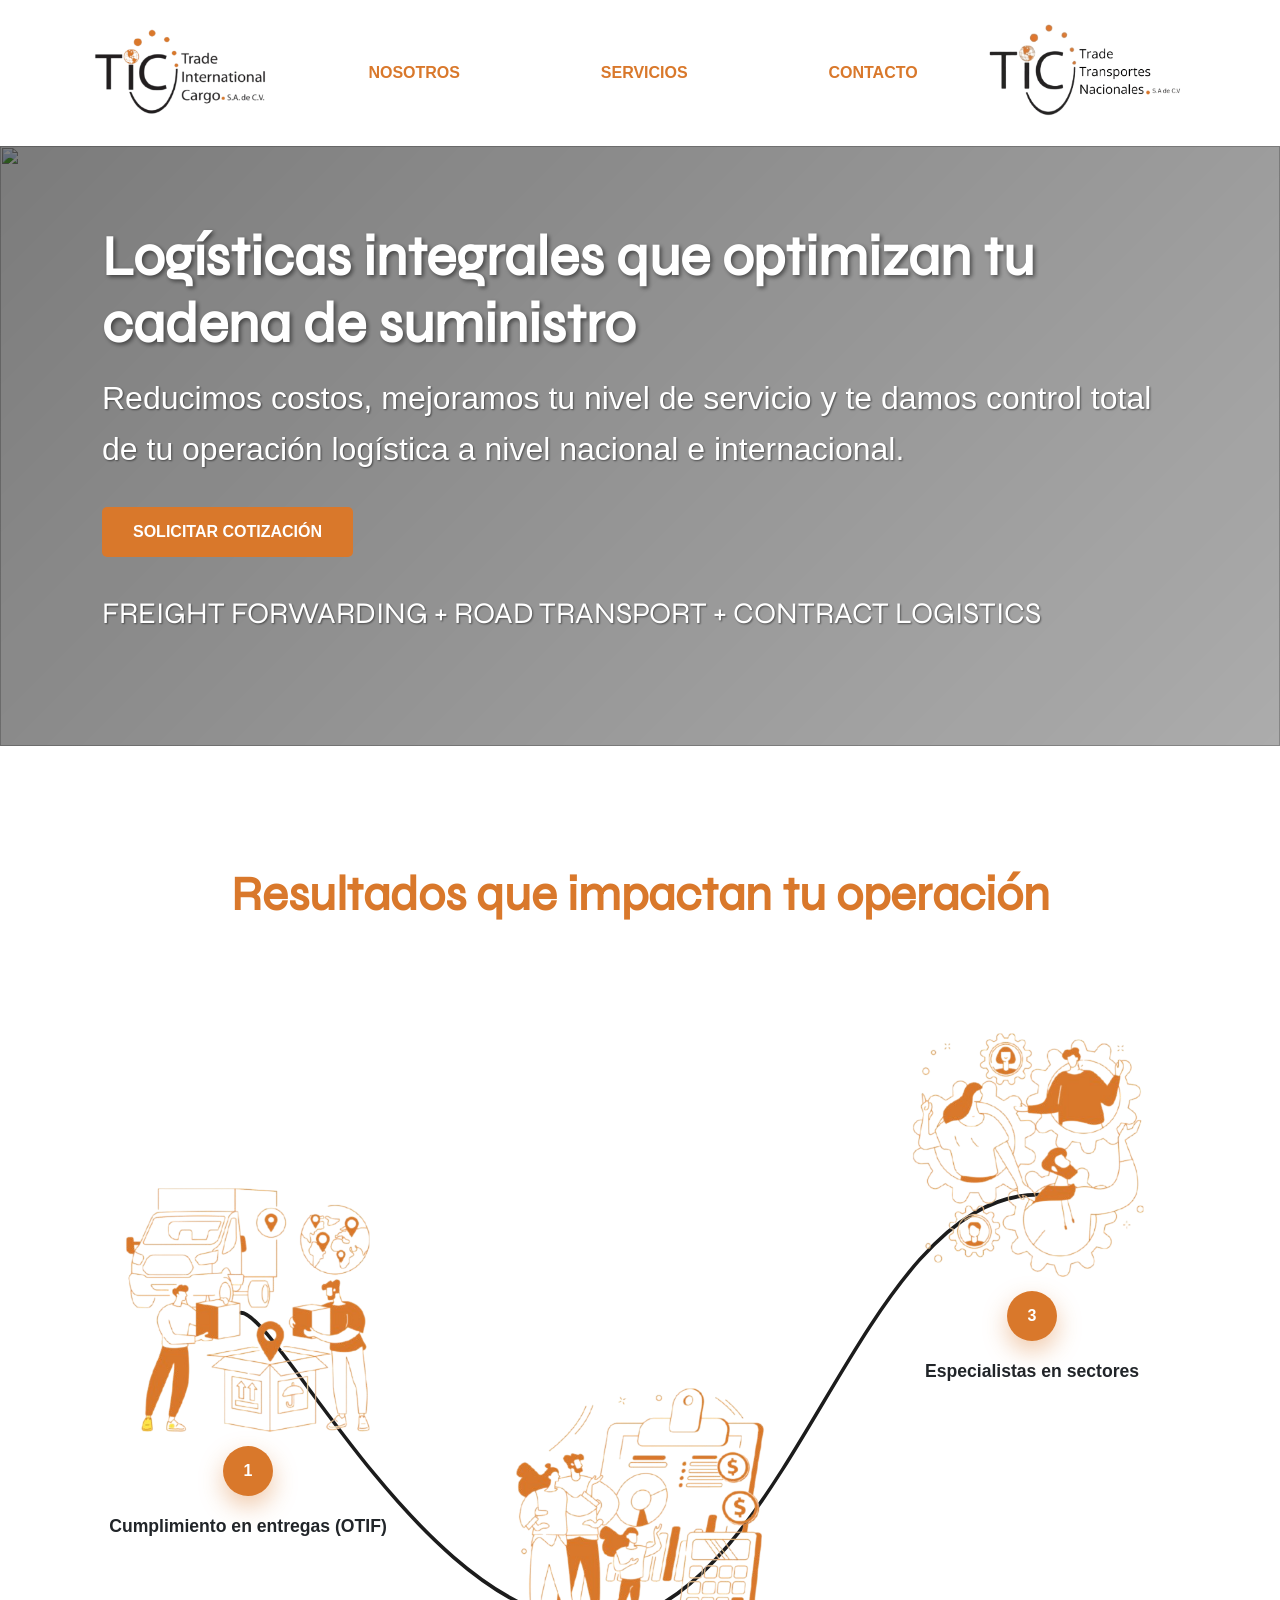
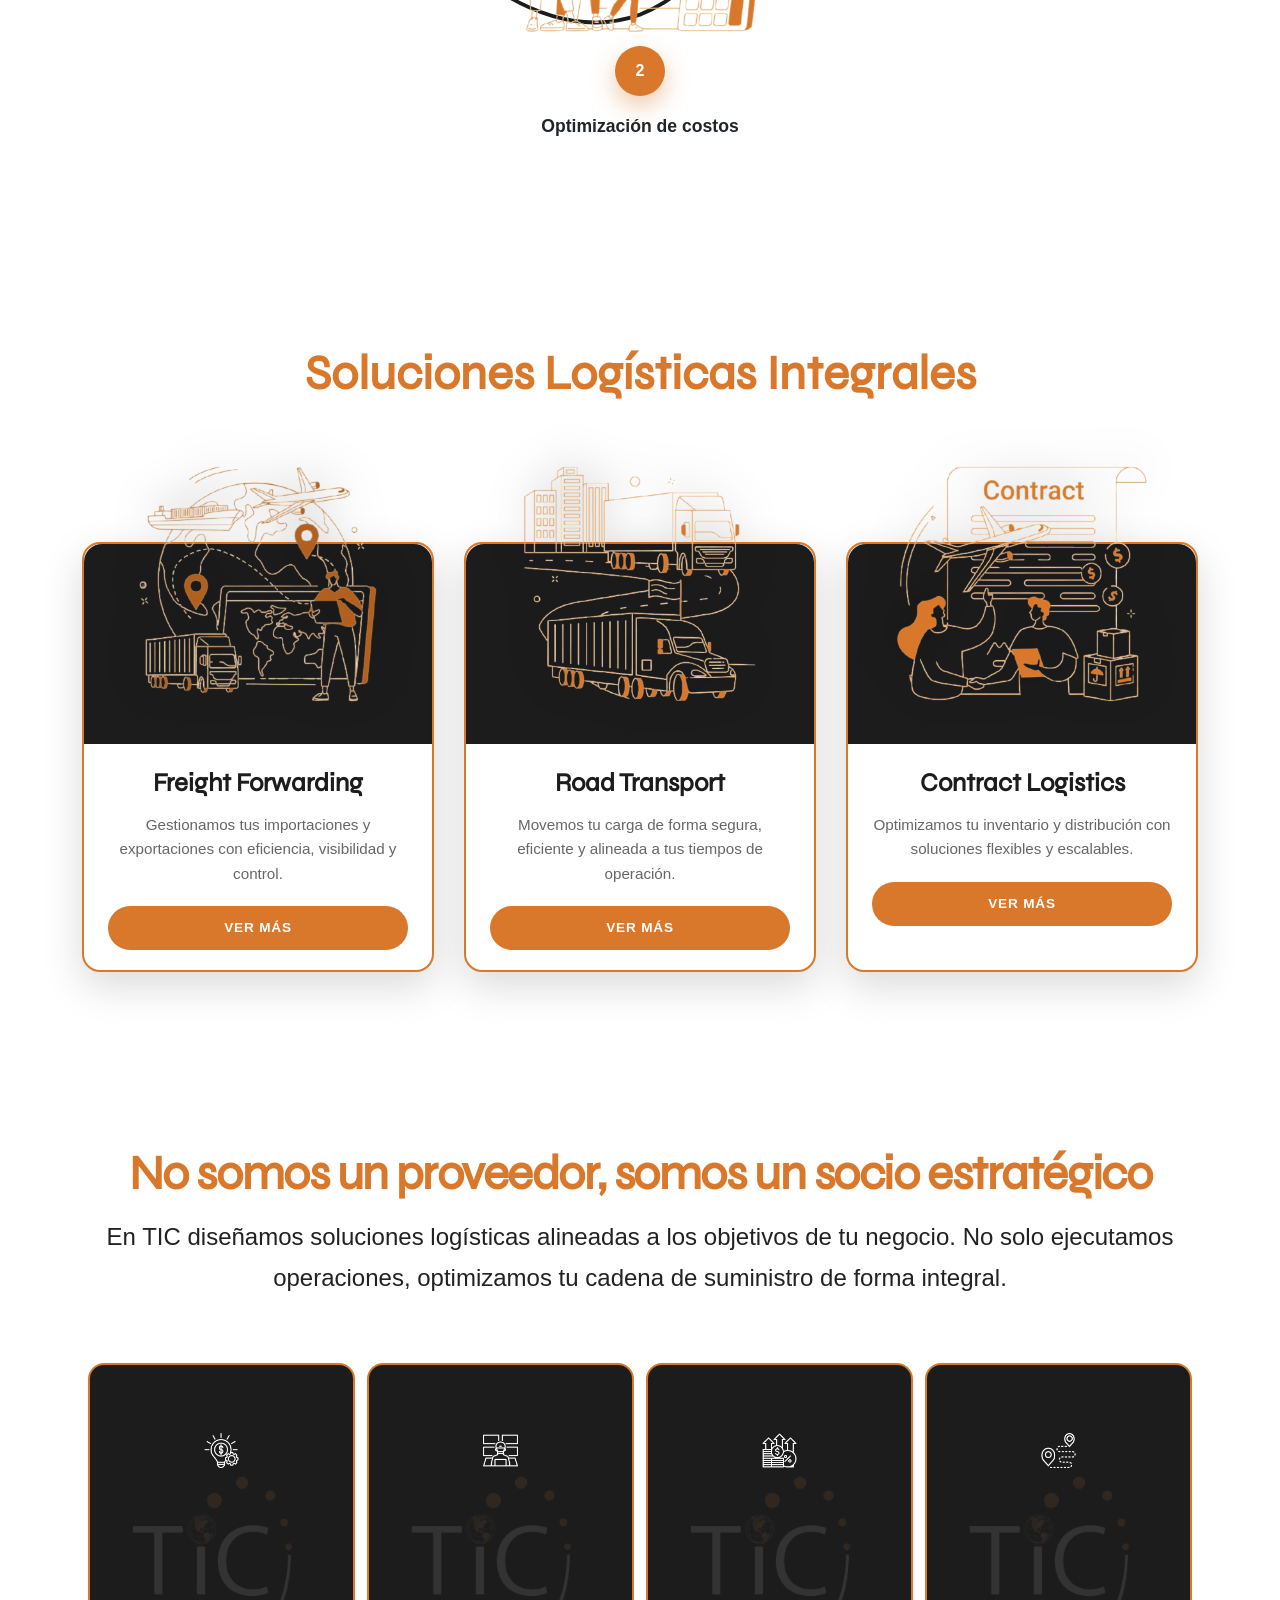
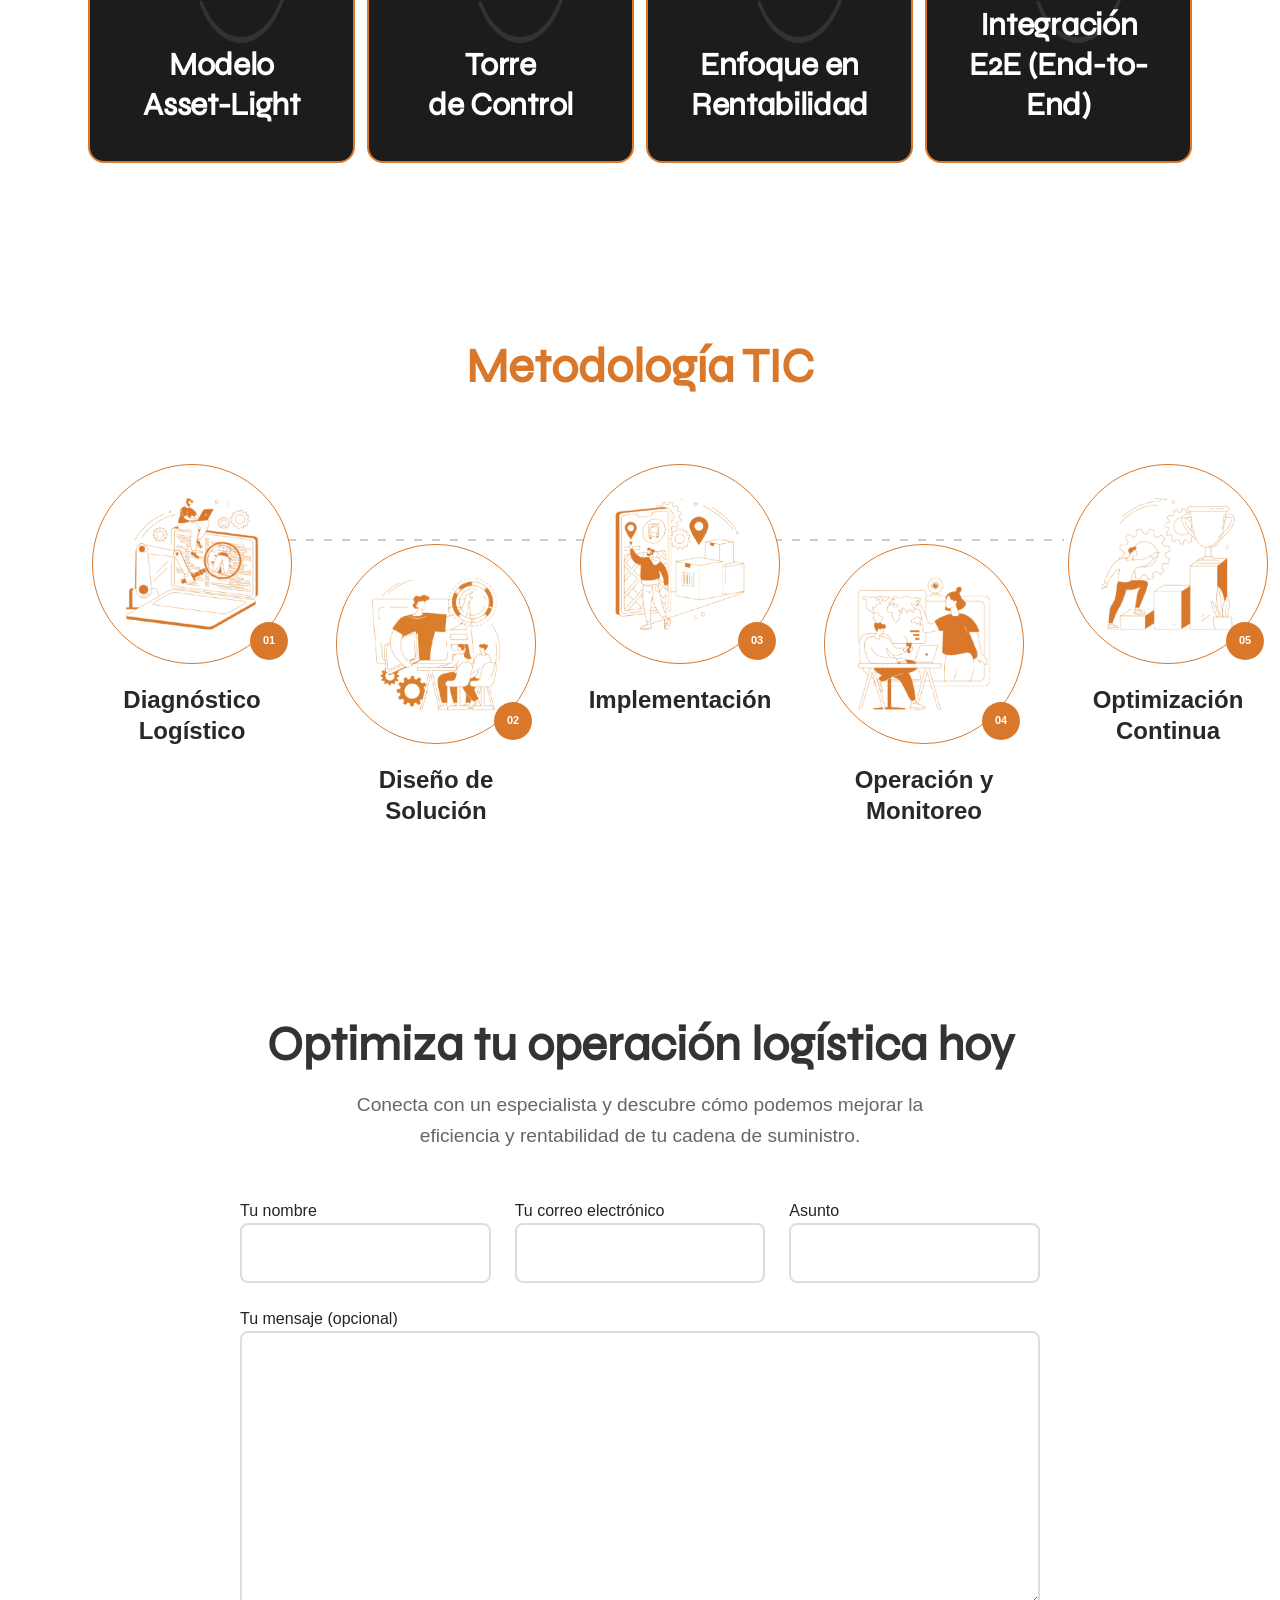
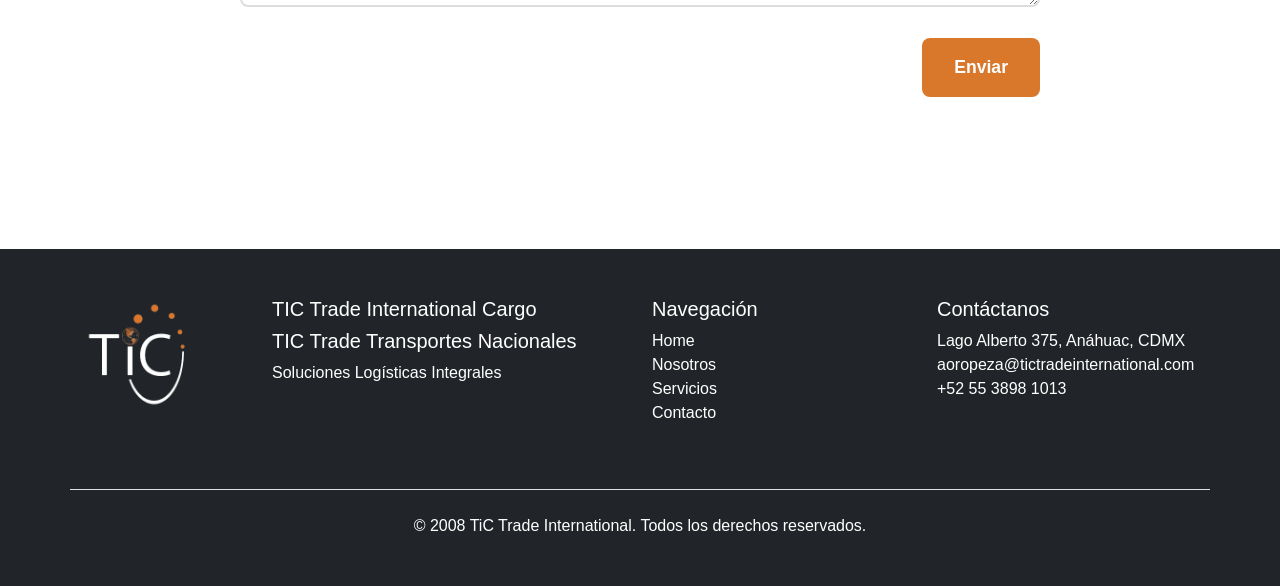
==== index.html @ 55c323ee "Update index.html" ====
<!DOCTYPE html>
<html>

<head>
    <meta charset="UTF-8">
    <meta name="viewport" content="width=device-width, initial-scale=1.0">
    <meta http-equiv="X-UA-Compatible" content="ie=edge">
    <link rel="stylesheet" href="/assets/css/bootstrap.min.css">
    <meta name="robots" content="index, follow, max-image-preview:large, max-snippet:-1, max-video-preview:-1">
    <title>Home - tictradeinterlational</title>
    <link rel="canonical" href="/">
    <meta property="og:locale" content="es_MX">
    <style id="wp-img-auto-sizes-contain-inline-css" type="text/css">
        img:is([sizes=auto i], [sizes^="auto," i]) {
            contain-intrinsic-size: 3000px 1500px
        }

        /*# sourceURL=wp-img-auto-sizes-contain-inline-css */
    </style>
    <style id="wp-emoji-styles-inline-css" type="text/css">
        img.wp-smiley,
        img.emoji {
            display: inline !important;
            border: none !important;
            box-shadow: none !important;
            height: 1em !important;
            width: 1em !important;
            margin: 0 0.07em !important;
            vertical-align: -0.1em !important;
            background: none !important;
            padding: 0 !important;
        }

        /*# sourceURL=wp-emoji-styles-inline-css */
    </style>
    <style id="wp-block-library-inline-css" type="text/css">
        :root {
            --wp-block-synced-color: #7a00df;
            --wp-block-synced-color--rgb: 122, 0, 223;
            --wp-bound-block-color: var(--wp-block-synced-color);
            --wp-editor-canvas-background: #ddd;
            --wp-admin-theme-color: #007cba;
            --wp-admin-theme-color--rgb: 0, 124, 186;
            --wp-admin-theme-color-darker-10: #006ba1;
            --wp-admin-theme-color-darker-10--rgb: 0, 107, 160.5;
            --wp-admin-theme-color-darker-20: #005a87;
            --wp-admin-theme-color-darker-20--rgb: 0, 90, 135;
            --wp-admin-border-width-focus: 2px
        }

        @media (min-resolution:192dpi) {
            :root {
                --wp-admin-border-width-focus: 1.5px
            }
        }

        .wp-element-button {
            cursor: pointer
        }

        :root .has-very-light-gray-background-color {
            background-color: #eee
        }

        :root .has-very-dark-gray-background-color {
            background-color: #313131
        }

        :root .has-very-light-gray-color {
            color: #eee
        }

        :root .has-very-dark-gray-color {
            color: #313131
        }

        :root .has-vivid-green-cyan-to-vivid-cyan-blue-gradient-background {
            background: linear-gradient(135deg, #00d084, #0693e3)
        }

        :root .has-purple-crush-gradient-background {
            background: linear-gradient(135deg, #34e2e4, #4721fb 50%, #ab1dfe)
        }

        :root .has-hazy-dawn-gradient-background {
            background: linear-gradient(135deg, #faaca8, #dad0ec)
        }

        :root .has-subdued-olive-gradient-background {
            background: linear-gradient(135deg, #fafae1, #67a671)
        }

        :root .has-atomic-cream-gradient-background {
            background: linear-gradient(135deg, #fdd79a, #004a59)
        }

        :root .has-nightshade-gradient-background {
            background: linear-gradient(135deg, #330968, #31cdcf)
        }

        :root .has-midnight-gradient-background {
            background: linear-gradient(135deg, #020381, #2874fc)
        }

        :root {
            --wp--preset--font-size--normal: 16px;
            --wp--preset--font-size--huge: 42px
        }

        .has-regular-font-size {
            font-size: 1em
        }

        .has-larger-font-size {
            font-size: 2.625em
        }

        .has-normal-font-size {
            font-size: var(--wp--preset--font-size--normal)
        }

        .has-huge-font-size {
            font-size: var(--wp--preset--font-size--huge)
        }

        .has-text-align-center {
            text-align: center
        }

        .has-text-align-left {
            text-align: left
        }

        .has-text-align-right {
            text-align: right
        }

        .has-fit-text {
            white-space: nowrap !important
        }

        #end-resizable-editor-section {
            display: none
        }

        .aligncenter {
            clear: both
        }

        .items-justified-left {
            justify-content: flex-start
        }

        .items-justified-center {
            justify-content: center
        }

        .items-justified-right {
            justify-content: flex-end
        }

        .items-justified-space-between {
            justify-content: space-between
        }

        .screen-reader-text {
            border: 0;
            clip-path: inset(50%);
            height: 1px;
            margin: -1px;
            overflow: hidden;
            padding: 0;
            position: absolute;
            width: 1px;
            word-wrap: normal !important
        }

        .screen-reader-text:focus {
            background-color: #ddd;
            clip-path: none;
            color: #444;
            display: block;
            font-size: 1em;
            height: auto;
            left: 5px;
            line-height: normal;
            padding: 15px 23px 14px;
            text-decoration: none;
            top: 5px;
            width: auto;
            z-index: 100000
        }

        html :where(.has-border-color) {
            border-style: solid
        }

        html :where([style*=border-top-color]) {
            border-top-style: solid
        }

        html :where([style*=border-right-color]) {
            border-right-style: solid
        }

        html :where([style*=border-bottom-color]) {
            border-bottom-style: solid
        }

        html :where([style*=border-left-color]) {
            border-left-style: solid
        }

        html :where([style*=border-width]) {
            border-style: solid
        }

        html :where([style*=border-top-width]) {
            border-top-style: solid
        }

        html :where([style*=border-right-width]) {
            border-right-style: solid
        }

        html :where([style*=border-bottom-width]) {
            border-bottom-style: solid
        }

        html :where([style*=border-left-width]) {
            border-left-style: solid
        }

        html :where(img[class*=wp-image-]) {
            height: auto;
            max-width: 100%
        }

        :where(figure) {
            margin: 0 0 1em
        }

        html :where(.is-position-sticky) {
            --wp-admin--admin-bar--position-offset: var(--wp-admin--admin-bar--height, 0px)
        }

        @media screen and (max-width:600px) {
            html :where(.is-position-sticky) {
                --wp-admin--admin-bar--position-offset: 0px
            }
        }

        /*# sourceURL=wp-block-library-inline-css */
    </style>
    <style id="classic-theme-styles-inline-css" type="text/css">
        /*! This file is auto-generated */
        .wp-block-button__link {
            color: #fff;
            background-color: #32373c;
            border-radius: 9999px;
            box-shadow: none;
            text-decoration: none;
            padding: calc(.667em + 2px) calc(1.333em + 2px);
            font-size: 1.125em
        }

        .wp-block-file__button {
            background: #32373c;
            color: #fff;
            text-decoration: none
        }

        /*# sourceURL=/wp-includes/css/classic-themes.min.css */
    </style>
    <style id="global-styles-inline-css" type="text/css">
        :root {
            --wp--preset--aspect-ratio--square: 1;
            --wp--preset--aspect-ratio--4-3: 4/3;
            --wp--preset--aspect-ratio--3-4: 3/4;
            --wp--preset--aspect-ratio--3-2: 3/2;
            --wp--preset--aspect-ratio--2-3: 2/3;
            --wp--preset--aspect-ratio--16-9: 16/9;
            --wp--preset--aspect-ratio--9-16: 9/16;
            --wp--preset--color--black: #000000;
            --wp--preset--color--cyan-bluish-gray: #abb8c3;
            --wp--preset--color--white: #ffffff;
            --wp--preset--color--pale-pink: #f78da7;
            --wp--preset--color--vivid-red: #cf2e2e;
            --wp--preset--color--luminous-vivid-orange: #ff6900;
            --wp--preset--color--luminous-vivid-amber: #fcb900;
            --wp--preset--color--light-green-cyan: #7bdcb5;
            --wp--preset--color--vivid-green-cyan: #00d084;
            --wp--preset--color--pale-cyan-blue: #8ed1fc;
            --wp--preset--color--vivid-cyan-blue: #0693e3;
            --wp--preset--color--vivid-purple: #9b51e0;
            --wp--preset--gradient--vivid-cyan-blue-to-vivid-purple: linear-gradient(135deg, rgb(6, 147, 227) 0%, rgb(155, 81, 224) 100%);
            --wp--preset--gradient--light-green-cyan-to-vivid-green-cyan: linear-gradient(135deg, rgb(122, 220, 180) 0%, rgb(0, 208, 130) 100%);
            --wp--preset--gradient--luminous-vivid-amber-to-luminous-vivid-orange: linear-gradient(135deg, rgb(252, 185, 0) 0%, rgb(255, 105, 0) 100%);
            --wp--preset--gradient--luminous-vivid-orange-to-vivid-red: linear-gradient(135deg, rgb(255, 105, 0) 0%, rgb(207, 46, 46) 100%);
            --wp--preset--gradient--very-light-gray-to-cyan-bluish-gray: linear-gradient(135deg, rgb(238, 238, 238) 0%, rgb(169, 184, 195) 100%);
            --wp--preset--gradient--cool-to-warm-spectrum: linear-gradient(135deg, rgb(74, 234, 220) 0%, rgb(151, 120, 209) 20%, rgb(207, 42, 186) 40%, rgb(238, 44, 130) 60%, rgb(251, 105, 98) 80%, rgb(254, 248, 76) 100%);
            --wp--preset--gradient--blush-light-purple: linear-gradient(135deg, rgb(255, 206, 236) 0%, rgb(152, 150, 240) 100%);
            --wp--preset--gradient--blush-bordeaux: linear-gradient(135deg, rgb(254, 205, 165) 0%, rgb(254, 45, 45) 50%, rgb(107, 0, 62) 100%);
            --wp--preset--gradient--luminous-dusk: linear-gradient(135deg, rgb(255, 203, 112) 0%, rgb(199, 81, 192) 50%, rgb(65, 88, 208) 100%);
            --wp--preset--gradient--pale-ocean: linear-gradient(135deg, rgb(255, 245, 203) 0%, rgb(182, 227, 212) 50%, rgb(51, 167, 181) 100%);
            --wp--preset--gradient--electric-grass: linear-gradient(135deg, rgb(202, 248, 128) 0%, rgb(113, 206, 126) 100%);
            --wp--preset--gradient--midnight: linear-gradient(135deg, rgb(2, 3, 129) 0%, rgb(40, 116, 252) 100%);
            --wp--preset--font-size--small: 13px;
            --wp--preset--font-size--medium: 20px;
            --wp--preset--font-size--large: 36px;
            --wp--preset--font-size--x-large: 42px;
            --wp--preset--spacing--20: 0.44rem;
            --wp--preset--spacing--30: 0.67rem;
            --wp--preset--spacing--40: 1rem;
            --wp--preset--spacing--50: 1.5rem;
            --wp--preset--spacing--60: 2.25rem;
            --wp--preset--spacing--70: 3.38rem;
            --wp--preset--spacing--80: 5.06rem;
            --wp--preset--shadow--natural: 6px 6px 9px rgba(0, 0, 0, 0.2);
            --wp--preset--shadow--deep: 12px 12px 50px rgba(0, 0, 0, 0.4);
            --wp--preset--shadow--sharp: 6px 6px 0px rgba(0, 0, 0, 0.2);
            --wp--preset--shadow--outlined: 6px 6px 0px -3px rgb(255, 255, 255), 6px 6px rgb(0, 0, 0);
            --wp--preset--shadow--crisp: 6px 6px 0px rgb(0, 0, 0);
        }

        :where(.is-layout-flex) {
            gap: 0.5em;
        }

        :where(.is-layout-grid) {
            gap: 0.5em;
        }

        body .is-layout-flex {
            display: flex;
        }

        .is-layout-flex {
            flex-wrap: wrap;
            align-items: center;
        }

        .is-layout-flex> :is(*, div) {
            margin: 0;
        }

        body .is-layout-grid {
            display: grid;
        }

        .is-layout-grid> :is(*, div) {
            margin: 0;
        }

        :where(.wp-block-columns.is-layout-flex) {
            gap: 2em;
        }

        :where(.wp-block-columns.is-layout-grid) {
            gap: 2em;
        }

        :where(.wp-block-post-template.is-layout-flex) {
            gap: 1.25em;
        }

        :where(.wp-block-post-template.is-layout-grid) {
            gap: 1.25em;
        }

        .has-black-color {
            color: var(--wp--preset--color--black) !important;
        }

        .has-cyan-bluish-gray-color {
            color: var(--wp--preset--color--cyan-bluish-gray) !important;
        }

        .has-white-color {
            color: var(--wp--preset--color--white) !important;
        }

        .has-pale-pink-color {
            color: var(--wp--preset--color--pale-pink) !important;
        }

        .has-vivid-red-color {
            color: var(--wp--preset--color--vivid-red) !important;
        }

        .has-luminous-vivid-orange-color {
            color: var(--wp--preset--color--luminous-vivid-orange) !important;
        }

        .has-luminous-vivid-amber-color {
            color: var(--wp--preset--color--luminous-vivid-amber) !important;
        }

        .has-light-green-cyan-color {
            color: var(--wp--preset--color--light-green-cyan) !important;
        }

        .has-vivid-green-cyan-color {
            color: var(--wp--preset--color--vivid-green-cyan) !important;
        }

        .has-pale-cyan-blue-color {
            color: var(--wp--preset--color--pale-cyan-blue) !important;
        }

        .has-vivid-cyan-blue-color {
            color: var(--wp--preset--color--vivid-cyan-blue) !important;
        }

        .has-vivid-purple-color {
            color: var(--wp--preset--color--vivid-purple) !important;
        }

        .has-black-background-color {
            background-color: var(--wp--preset--color--black) !important;
        }

        .has-cyan-bluish-gray-background-color {
            background-color: var(--wp--preset--color--cyan-bluish-gray) !important;
        }

        .has-white-background-color {
            background-color: var(--wp--preset--color--white) !important;
        }

        .has-pale-pink-background-color {
            background-color: var(--wp--preset--color--pale-pink) !important;
        }

        .has-vivid-red-background-color {
            background-color: var(--wp--preset--color--vivid-red) !important;
        }

        .has-luminous-vivid-orange-background-color {
            background-color: var(--wp--preset--color--luminous-vivid-orange) !important;
        }

        .has-luminous-vivid-amber-background-color {
            background-color: var(--wp--preset--color--luminous-vivid-amber) !important;
        }

        .has-light-green-cyan-background-color {
            background-color: var(--wp--preset--color--light-green-cyan) !important;
        }

        .has-vivid-green-cyan-background-color {
            background-color: var(--wp--preset--color--vivid-green-cyan) !important;
        }

        .has-pale-cyan-blue-background-color {
            background-color: var(--wp--preset--color--pale-cyan-blue) !important;
        }

        .has-vivid-cyan-blue-background-color {
            background-color: var(--wp--preset--color--vivid-cyan-blue) !important;
        }

        .has-vivid-purple-background-color {
            background-color: var(--wp--preset--color--vivid-purple) !important;
        }

        .has-black-border-color {
            border-color: var(--wp--preset--color--black) !important;
        }

        .has-cyan-bluish-gray-border-color {
            border-color: var(--wp--preset--color--cyan-bluish-gray) !important;
        }

        .has-white-border-color {
            border-color: var(--wp--preset--color--white) !important;
        }

        .has-pale-pink-border-color {
            border-color: var(--wp--preset--color--pale-pink) !important;
        }

        .has-vivid-red-border-color {
            border-color: var(--wp--preset--color--vivid-red) !important;
        }

        .has-luminous-vivid-orange-border-color {
            border-color: var(--wp--preset--color--luminous-vivid-orange) !important;
        }

        .has-luminous-vivid-amber-border-color {
            border-color: var(--wp--preset--color--luminous-vivid-amber) !important;
        }

        .has-light-green-cyan-border-color {
            border-color: var(--wp--preset--color--light-green-cyan) !important;
        }

        .has-vivid-green-cyan-border-color {
            border-color: var(--wp--preset--color--vivid-green-cyan) !important;
        }

        .has-pale-cyan-blue-border-color {
            border-color: var(--wp--preset--color--pale-cyan-blue) !important;
        }

        .has-vivid-cyan-blue-border-color {
            border-color: var(--wp--preset--color--vivid-cyan-blue) !important;
        }

        .has-vivid-purple-border-color {
            border-color: var(--wp--preset--color--vivid-purple) !important;
        }

        .has-vivid-cyan-blue-to-vivid-purple-gradient-background {
            background: var(--wp--preset--gradient--vivid-cyan-blue-to-vivid-purple) !important;
        }

        .has-light-green-cyan-to-vivid-green-cyan-gradient-background {
            background: var(--wp--preset--gradient--light-green-cyan-to-vivid-green-cyan) !important;
        }

        .has-luminous-vivid-amber-to-luminous-vivid-orange-gradient-background {
            background: var(--wp--preset--gradient--luminous-vivid-amber-to-luminous-vivid-orange) !important;
        }

        .has-luminous-vivid-orange-to-vivid-red-gradient-background {
            background: var(--wp--preset--gradient--luminous-vivid-orange-to-vivid-red) !important;
        }

        .has-very-light-gray-to-cyan-bluish-gray-gradient-background {
            background: var(--wp--preset--gradient--very-light-gray-to-cyan-bluish-gray) !important;
        }

        .has-cool-to-warm-spectrum-gradient-background {
            background: var(--wp--preset--gradient--cool-to-warm-spectrum) !important;
        }

        .has-blush-light-purple-gradient-background {
            background: var(--wp--preset--gradient--blush-light-purple) !important;
        }

        .has-blush-bordeaux-gradient-background {
            background: var(--wp--preset--gradient--blush-bordeaux) !important;
        }

        .has-luminous-dusk-gradient-background {
            background: var(--wp--preset--gradient--luminous-dusk) !important;
        }

        .has-pale-ocean-gradient-background {
            background: var(--wp--preset--gradient--pale-ocean) !important;
        }

        .has-electric-grass-gradient-background {
            background: var(--wp--preset--gradient--electric-grass) !important;
        }

        .has-midnight-gradient-background {
            background: var(--wp--preset--gradient--midnight) !important;
        }

        .has-small-font-size {
            font-size: var(--wp--preset--font-size--small) !important;
        }

        .has-medium-font-size {
            font-size: var(--wp--preset--font-size--medium) !important;
        }

        .has-large-font-size {
            font-size: var(--wp--preset--font-size--large) !important;
        }

        .has-x-large-font-size {
            font-size: var(--wp--preset--font-size--x-large) !important;
        }

        /*# sourceURL=global-styles-inline-css */
    </style>
    <link rel="stylesheet" id="tictrade-style-css" href="/style.css?ver=1.0" type="text/css" media="all">
    <link rel="stylesheet" id="splide-css-css" href="/assets/css/splide.min.css?ver=4.1.4" type="text/css" media="all">
    <link rel="shortlink" href="/">
</head>

<body>
    <header class="header__tictrade sticky-top">
        <div class="container">
            <nav class="navbar navbar-expand-lg navbar-light">
                <a class="navbar-brand" href="/">
                    <img src="/assets/img/logo-tic-completo.png" alt="Logo Tictrade international"
                        class="logo-principal">
                </a>

                <button class="navbar-toggler" type="button" data-bs-toggle="collapse" data-bs-target="#menuPrincipal"
                    aria-controls="menuPrincipal" aria-expanded="false" aria-label="Toggle navigation">
                    <span class="navbar-toggler-icon"></span>
                </button>

                <div class="collapse navbar-collapse" id="menuPrincipal">
                    <ul id="menu-menu-1" class="navbar-nav ms-auto mb-2 mb-lg-0">
                        <li class=" menu-item menu-item-type-post_type menu-item-object-page nav-item"><a
                                href="/nosotros.html" class="nav-link">Nosotros</a></li>
                        <li class=" menu-item menu-item-type-post_type menu-item-object-page nav-item"><a
                                href="/servicios.html" class="nav-link">Servicios</a></li>
                        <li class=" menu-item menu-item-type-post_type menu-item-object-page nav-item"><a
                                href="/contacto.html" class="nav-link">Contacto</a></li>
                    </ul> <a class="navbar-brand logo-secundario-wrapper" href="/">
                        <img src="/assets/img/logoTrasportesN.png" alt="Tic trade transportes" class="logo-second">
                    </a>
                </div>

            </nav>
        </div>
    </header>
    <div class="banner__hero">
        <div class="splide banner-slider" id="banner-slider">
            <div class="splide__track">
                <ul class="splide__list">
                    <li class="splide__slide">
                        <div class="slide-content">
                            <picture>
                                <source media="(max-width: 768px)" srcset="/img/04/homemob.jpg">
                                <img src="/img/04/home.jpg" alt="" class="slide-image">
                                </source>
                            </picture>
                            <div class="slide-overlay">
                                <div class="container">
                                    <div class="slide-text">
                                        <h1 class="slide-title">Logísticas integrales que optimizan tu cadena de
                                            suministro</h1>
                                        <p class="slide-description">Reducimos costos, mejoramos tu nivel de servicio y
                                            te damos control total de tu operación logística a nivel nacional e
                                            internacional.</p>
                                        <a href="/contacto/" class="btn btn-primary slide-button" target="">
                                            Solicitar cotización </a>
                                        <p class="slide-tag">FREIGHT FORWARDING + ROAD TRANSPORT + CONTRACT LOGISTICS
                                        </p>
                                    </div>
                                </div>
                            </div>
                        </div>
                    </li>
                </ul>
            </div>
        </div>

        <script>
            document.addEventListener('DOMContentLoaded', function () {
                if (typeof Splide !== 'undefined') {
                    new Splide('#banner-slider', {
                        type: 'loop',
                        autoplay: true,
                        interval: 5000,
                        pauseOnHover: true,
                        arrows: true,
                        pagination: true,
                        breakpoints: {
                            768: {
                                arrows: false,
                            }
                        }
                    }).mount();
                }
            });
        </script>
    </div>
    <section class="valores__section">
        <div class="container">
            <div class="section-header">
                <h2>Resultados que impactan tu operación</h2>
            </div>
            <div class="valores__curva-wrap" aria-hidden="true">
                <svg class="valores__curva-svg" viewBox="0 0 1100 320" fill="none" preserveAspectRatio="none"
                    xmlns="http://www.w3.org/2000/svg">

                    <path d="M 183 220 C 220 220, 380 500, 550 450 C 700 400, 760 130, 917 130" stroke="#1c1c1c"
                        stroke-width="3" fill="none" stroke-linecap="round"></path>
                </svg>
            </div>
            <div class="valores-grid">
                <article class="valor-item valor-item--pos-0">
                    <div class="valor-img-block">
                        <div class="valor-img-wrap">
                            <img src="/img/04/entregaorange-removebg.png"
                                alt="Cumplimiento en entregas (OTIF) " loading="lazy">
                        </div>
                        <div class="valor-num">1</div>
                    </div>
                    <div class="valor-content">
                        <h3 class="valor-title">Cumplimiento en entregas (OTIF) </h3>
                    </div>
                </article>
                <article class="valor-item valor-item--pos-1">
                    <div class="valor-img-block">
                        <div class="valor-img-wrap">
                            <img src="/img/04/costoorange-removebg.png"
                                alt="Optimización de costos" loading="lazy">
                        </div>
                        <div class="valor-num">2</div>
                    </div>
                    <div class="valor-content">
                        <h3 class="valor-title">Optimización de costos</h3>
                    </div>
                </article>
                <article class="valor-item valor-item--pos-2">
                    <div class="valor-img-block">
                        <div class="valor-img-wrap">
                            <img src="/img/04/especialorange-removebg.png"
                                alt="Especialistas en sectores" loading="lazy">
                        </div>
                        <div class="valor-num">3</div>
                    </div>
                    <div class="valor-content">
                        <h3 class="valor-title">Especialistas en sectores</h3>
                    </div>
                </article>
            </div>
        </div>
    </section>
    <section class="cards__section">
        <div class="container">
            <h2 class="titulo__seccion">Soluciones Logísticas Integrales</h2>
            <p class="descripcion"></p>

            <div class="cards-grid">
                <article class="card-item">

                    <div class="card-img-zone">
                        <img src="/img/04/fortW-removebg-preview.png"
                            alt="Freight Forwarding" loading="lazy">
                    </div>

                    <!-- Cuerpo -->
                    <div class="card__borde">
                        <div class="card-body">
                            <h3 class="card-title">Freight Forwarding</h3>
                            <p class="card-desc">Gestionamos tus importaciones y exportaciones con eficiencia,
                                visibilidad y control.<br>
                            </p>
                        </div>

                        <div class="card-cta-wrap">
                            <a class="card-cta" href="https://localhost/tic-tradeinternational/servicios/" target="">
                                Ver más </a>
                        </div>
                    </div>
                </article>
                <article class="card-item">

                    <div class="card-img-zone">
                        <img src="/img/04/transport-orange-removebg-preview.png"
                            alt="Road Transport" loading="lazy">
                    </div>

                    <!-- Cuerpo -->
                    <div class="card__borde">
                        <div class="card-body">
                            <h3 class="card-title">Road Transport</h3>
                            <p class="card-desc">Movemos tu carga de forma segura, eficiente y alineada a tus tiempos de
                                operación.</p>
                        </div>

                        <div class="card-cta-wrap">
                            <a class="card-cta" href="https://localhost/tic-tradeinternational/servicios/" target="">
                                Ver más </a>
                        </div>
                    </div>
                </article>
                <article class="card-item">

                    <div class="card-img-zone">
                        <img src="/img/04/contract-orange-removebg-preview.png"
                            alt="Contract Logistics" loading="lazy">
                    </div>

                    <!-- Cuerpo -->
                    <div class="card__borde">
                        <div class="card-body">
                            <h3 class="card-title">Contract Logistics</h3>
                            <p class="card-desc">Optimizamos tu inventario y distribución con soluciones flexibles y
                                escalables.</p>
                        </div>

                        <div class="card-cta-wrap">
                            <a class="card-cta" href="https://localhost/tic-tradeinternational/servicios/" target="">
                                Ver más </a>
                        </div>
                    </div>
                </article>
            </div>
        </div>
    </section>
    <section class="texto__valores">
        <div class="container">

            <!-- Encabezado -->
            <div class="texto__valores-header">

                <h2 class="texto__valores-title">No somos un proveedor, somos un socio estratégico</h2>

                <p class="texto__valores-desc">En TIC diseñamos soluciones logísticas alineadas a los objetivos de tu
                    negocio. No solo ejecutamos operaciones, optimizamos tu cadena de suministro de forma integral.</p>
            </div>

            <!-- Grid de valores -->
            <div class="texto__valores-grid">
                <div class="texto__valores-item slide-in-left">

                    <div class="texto__valores-icon">
                        <img src="/img/04/cash-flow.png"
                            alt="Modelo  &lt;br&gt; Asset-Light" loading="lazy">
                    </div>

                    <h3 class="texto__valores-name">Modelo <br> Asset-Light</h3>


                </div>
                <div class="texto__valores-item slide-in-right">

                    <div class="texto__valores-icon">
                        <img src="/img/04/security-room.png"
                            alt="Torre  &lt;br&gt; de Control" loading="lazy">
                    </div>

                    <h3 class="texto__valores-name">Torre <br> de Control</h3>


                </div>
                <div class="texto__valores-item slide-in-left">

                    <div class="texto__valores-icon">
                        <img src="/img/04/interest-rate.png"
                            alt="Enfoque en Rentabilidad" loading="lazy">
                    </div>

                    <h3 class="texto__valores-name">Enfoque en Rentabilidad</h3>


                </div>
                <div class="texto__valores-item slide-in-right">

                    <div class="texto__valores-icon">
                        <img src="/img/04/route.png"
                            alt="Integración E2E (End-to-End)" loading="lazy">
                    </div>

                    <h3 class="texto__valores-name">Integración E2E (End-to-End)</h3>


                </div>
            </div>

        </div>
    </section>

    <script>
        document.addEventListener('DOMContentLoaded', function () {
            const grid = document.querySelector('.texto__valores-grid');
            if (grid) {
                const observer = new IntersectionObserver((entries) => {
                    entries.forEach(entry => {
                        if (entry.isIntersecting) {
                            const items = grid.querySelectorAll('.texto__valores-item');
                            items.forEach((item, index) => {
                                setTimeout(() => {
                                    item.classList.add('animate');
                                }, index * 200); // 200ms delay between each
                            });
                            observer.unobserve(grid);
                        }
                    });
                }, { threshold: 0.1 });
                observer.observe(grid);
            }
        });
    </script>
    <section class="puntos-trabajo">
        <div class="container">

            <div class="puntos-trabajo__header">
                <h2 class="puntos-trabajo__titulo">Metodología TIC</h2>
            </div>

            <div class="puntos-trabajo__grid">
                <div class="puntos-trabajo__item ">
                    <div class="puntos-trabajo__icono-wrap">
                        <div class="puntos-trabajo__circulo">
                            <img src="/img/04/orange-diagnostic-removebg.png"
                                alt="">
                        </div>
                        <span class="puntos-trabajo__numero">01</span>
                    </div>
                    <div class="puntos-trabajo__contenido">
                        <h4 class="puntos-trabajo__nombre">Diagnóstico Logístico</h4>
                        <p class="puntos-trabajo__descripcion"></p>
                    </div>
                </div>
                <div class="puntos-trabajo__item puntos-trabajo__item--abajo">
                    <div class="puntos-trabajo__icono-wrap">
                        <div class="puntos-trabajo__circulo">
                            <img src="/img/04/desing-orange-removebg.png"
                                alt="">
                        </div>
                        <span class="puntos-trabajo__numero">02</span>
                    </div>
                    <div class="puntos-trabajo__contenido">
                        <h4 class="puntos-trabajo__nombre">Diseño de Solución</h4>
                        <p class="puntos-trabajo__descripcion"></p>
                    </div>
                </div>
                <div class="puntos-trabajo__item ">
                    <div class="puntos-trabajo__icono-wrap">
                        <div class="puntos-trabajo__circulo">
                            <img src="/img/04/implementa-orange-removebg.png"
                                alt="">
                        </div>
                        <span class="puntos-trabajo__numero">03</span>
                    </div>
                    <div class="puntos-trabajo__contenido">
                        <h4 class="puntos-trabajo__nombre">Implementación</h4>
                        <p class="puntos-trabajo__descripcion"></p>
                    </div>
                </div>
                <div class="puntos-trabajo__item puntos-trabajo__item--abajo">
                    <div class="puntos-trabajo__icono-wrap">
                        <div class="puntos-trabajo__circulo">
                            <img src="/img/04/monitoreo-orange-removebg.png"
                                alt="">
                        </div>
                        <span class="puntos-trabajo__numero">04</span>
                    </div>
                    <div class="puntos-trabajo__contenido">
                        <h4 class="puntos-trabajo__nombre">Operación y Monitoreo</h4>
                        <p class="puntos-trabajo__descripcion"></p>
                    </div>
                </div>
                <div class="puntos-trabajo__item ">
                    <div class="puntos-trabajo__icono-wrap">
                        <div class="puntos-trabajo__circulo">
                            <img src="/img/04/mejora-orange-removebg.png"
                                alt="">
                        </div>
                        <span class="puntos-trabajo__numero">05</span>
                    </div>
                    <div class="puntos-trabajo__contenido">
                        <h4 class="puntos-trabajo__nombre">Optimización Continua</h4>
                        <p class="puntos-trabajo__descripcion"></p>
                    </div>
                </div>
            </div>

        </div>
    </section>
    <section class="contact__section">
        <div class="container">
            <h2 class="titulo__seccion"> Optimiza tu operación logística hoy </h2>
            <p class="descripcion"> Conecta con un especialista y descubre cómo podemos mejorar la eficiencia y
                rentabilidad de tu cadena de suministro. </p>

            <div class="wpcf7 no-js" id="wpcf7-f89-o1" lang="es-MX" dir="ltr" data-wpcf7-id="89">
                <div class="screen-reader-response">
                    <p role="status" aria-live="polite" aria-atomic="true"></p>
                    <ul></ul>
                </div>
                <form action="/tic-tradeinternational/?simply_static_page=3628#wpcf7-f89-o1" method="post"
                    class="wpcf7-form init" aria-label="Formulario de contacto" novalidate="novalidate"
                    data-status="init">
                    <fieldset class="hidden-fields-container"><input type="hidden" name="_wpcf7" value="89"><input
                            type="hidden" name="_wpcf7_version" value="6.1.5"><input type="hidden" name="_wpcf7_locale"
                            value="es_MX"><input type="hidden" name="_wpcf7_unit_tag" value="wpcf7-f89-o1"><input
                            type="hidden" name="_wpcf7_container_post" value="0"><input type="hidden"
                            name="_wpcf7_posted_data_hash" value="">
                    </fieldset>
                    <p><label> Tu nombre<br>
                            <span class="wpcf7-form-control-wrap" data-name="your-name"><input size="40" maxlength="400"
                                    class="wpcf7-form-control wpcf7-text wpcf7-validates-as-required"
                                    autocomplete="name" aria-required="true" aria-invalid="false" value="" type="text"
                                    name="your-name"></span> </label>
                    </p>
                    <p><label> Tu correo electrónico<br>
                            <span class="wpcf7-form-control-wrap" data-name="your-email"><input size="40"
                                    maxlength="400"
                                    class="wpcf7-form-control wpcf7-email wpcf7-validates-as-required wpcf7-text wpcf7-validates-as-email"
                                    autocomplete="email" aria-required="true" aria-invalid="false" value="" type="email"
                                    name="your-email"></span> </label>
                    </p>
                    <p><label> Asunto<br>
                            <span class="wpcf7-form-control-wrap" data-name="your-subject"><input size="40"
                                    maxlength="400" class="wpcf7-form-control wpcf7-text wpcf7-validates-as-required"
                                    aria-required="true" aria-invalid="false" value="" type="text"
                                    name="your-subject"></span> </label>
                    </p>
                    <p><label> Tu mensaje (opcional)<br>
                            <span class="wpcf7-form-control-wrap" data-name="your-message"><textarea cols="40" rows="10"
                                    maxlength="2000" class="wpcf7-form-control wpcf7-textarea" aria-invalid="false"
                                    name="your-message"></textarea></span> </label>
                    </p>
                    <p><input class="wpcf7-form-control wpcf7-submit has-spinner" type="submit" value="Enviar">
                    </p>
                    <div class="wpcf7-response-output" aria-hidden="true"></div>
                </form>
            </div>
        </div>
    </section>
    <footer class="bg-dark text-white py-5">
        <div class="container">
            <div class="row">
                <div class="col-md-2 mb-4">
                    <img src="/assets/img/TIC-WHITE.png" alt="Logo" class="logo-footer">
                </div>
                <div class="col-md-4 mb-4">
                    <h5 class="footer-heading">TIC Trade International Cargo</h5>
                    <h5 class="footer-heading">TIC Trade Transportes Nacionales</h5>
                    <p class="footer-tagline">Soluciones Logísticas Integrales </p>
                </div>
                <div class="col-md-3 mb-4">
                    <h5 class="footer-heading">Navegación</h5>
                    <ul class="list-unstyled">
                        <ul class="list-unstyled">
                            <li>
                                <a href="/" class="text-white text-decoration-none">
                                    Home </a>
                            </li>
                            <li>
                                <a href="/nosotros.html" class="text-white text-decoration-none">
                                    Nosotros </a>
                            </li>
                            <li>
                                <a href="/servicios.html" class="text-white text-decoration-none">
                                    Servicios </a>
                            </li>
                            <li>
                                <a href="/contacto.html" class="text-white text-decoration-none">
                                    Contacto </a>
                            </li>
                        </ul>
                    </ul>
                </div>
                <div class="col-md-3 mb-4">
                    <h5 class="footer-heading">Contáctanos</h5>
                    <ul class="list-unstyled">
                        <li>Lago Alberto 375, Anáhuac, CDMX</li>
                        <li><a href="mailto:aoropeza@tictradeinternational.com"
                                class="text-white text-decoration-none">aoropeza@tictradeinternational.com</a></li>
                        <li><a href="tel:+52%2055%203898%201013" class="text-white text-decoration-none">+52 55 3898
                                1013</a></li>
                    </ul>
                </div>
            </div>
            <div class="row">
                <div class="col-12 text-center border-top pt-4 mt-4">
                    <p class="mb-0">© 2008 TiC Trade International. Todos los derechos reservados.</p>
                </div>
            </div>
        </div>
    </footer>
    <script src="/assets/js/jquery.min.js"></script>
    <script src="/assets/js/bootstrap.bundle.min.js"></script>
    <script src="/assets/js/splide.min.js"></script>
    <script type="text/javascript" src="/assets/js/splide.min.js?ver=4.1.4" id="splide-js-js"></script>
    <script src="https://cdn.amcharts.com/lib/5/index.js"></script>
    <script src="https://cdn.amcharts.com/lib/5/map.js"></script>
    <script src="https://cdn.amcharts.com/lib/5/geodata/worldLow.js"></script>
    <script src="https://cdn.amcharts.com/lib/5/themes/Animated.js"></script>
    <script src="/assets/js/main.js"></script>
</body>

</html>
---- style.css ----
/*
    Theme Name: Tictradeinternational
    Theme URI: 
    Author: Anahi Luna
    Author URI: 
    Description: Theme Diseñado para Tictradeinternational
    Version: 1.0
    License: GNU General Public License v2 or later
    License URI: http://www.gnu.org/licenses/gpl-2.0.html
    Tags: flexbox, css grid, mobile first
    Text Domain: Tictradeinternational
*/

@font-face {
    font-family: "Syne";
    src: url("./assets/fonts/Syne/Syne.ttf") format("truetype");
    font-style: normal;
    font-weight: normal;
}

@font-face {
    font-family: "DM_Sans";
    src: url("./assets/fonts/DM_Sans/DMSans-VariableFont_opsz\,wght.ttf") format("truetype");
    font-weight: normal;
    font-style: normal;
}

body {
    -webkit-font-smoothing: antialiased;
    -moz-osx-font-smoothing: grayscale;
}

html {
    box-sizing: border-box;
    margin: 0 !important;
}

body {
    margin: 0;
    padding: 0;
    font-family: 'DM_Sans', sans-serif;
    background-color: #f7f7f7;
}


.logo-principal {
    height: 120px;
    max-height: 120px;
    width: 200px;
}

.logo-second {
    height: auto;
    max-height: 105px;
}

.sticky-top {
    background-color: #ffffff;
}

a {
    text-decoration: none;
}

ul {
    list-style: none;
}

.navbar-expand-lg .navbar-nav {
    width: 100%;
    justify-content: space-around;
}

.menu-item a {
    color: #d9782b !important;
    font-family: 'DM_Sans', sans-serif;
    font-size: 16px;
    font-style: normal;
    font-weight: 600;
    line-height: 150%;
    text-transform: uppercase;
}

.menu-item a:hover {
    color: #1c1c1c;
}

/*Hero banner */
.banner__hero {
    max-width: 100%;
    overflow: hidden;
    width: 100%;
}

.banner-slider {
    position: relative;
}

.slide-content {
    position: relative;
    height: 600px;
    max-height: 600px;
    min-height: unset;
}

.slide-image {
    width: 100%;
    height: 100%;
    object-fit: cover;
    object-position: center;
    display: block;
}

.slide-overlay {
    position: absolute;
    top: 0;
    left: 0;
    width: 100%;
    height: 100%;
    background: linear-gradient(135deg, rgba(0, 0, 0, 0.5) 0%, rgba(0, 0, 0, 0.3) 100%);
    display: flex;
    align-items: center;
    justify-content: center;
}

.slide-text {
    text-align: left;
    color: white;
    max-width: 100%;
    padding: 0 20px;
}

.slide-title {
    font-family: 'Syne', sans-serif;
    font-size: 3.5rem;
    font-weight: 800;
    margin-bottom: 1rem;
    text-shadow: 2px 2px 4px rgba(0, 0, 0, 0.5);
}

.slide-description {
    font-size: 2rem;
    margin-bottom: 2rem;
    line-height: 1.6;
    text-shadow: 1px 1px 2px rgba(0, 0, 0, 0.5);
}

.slide-tag {
    font-family: 'Syne', sans-serif;
    font-size: 1.875rem;
    margin-bottom: 2rem;
    margin-top: 2rem;
    line-height: 1.6;
    text-shadow: 1px 1px 2px rgba(0, 0, 0, 0.5);
}

.slide-button {
    background-color: #d9782b;
    color: white;
    padding: 12px 30px;
    border-radius: 5px;
    font-weight: 600;
    text-transform: uppercase;
    transition: background-color 0.3s ease;
    border-color: transparent;
}

.slide-button:hover {
    background-color: white;
    color: #b8641f;
    border-color: transparent;
}

@media (max-width: 768px) {
    .slide-content {
        height: 550px;
        max-height: 550px;
    }

    .slide-title {
        font-size: 2rem;
    }

    .slide-description {
        font-size: 1rem;
    }

    .slide-tag {
        font-size: 1rem;
    }

    .slide-button {
        padding: 10px 20px;
    }

    .logo-principal {
        height: 90px;
        width: 150px;
    }
}

.splide__arrows {
    display: none;
}

/*Sección Metricas */

.metricas__section {
    padding: 80px 0;
    background-color: #f7f4ec;
    position: relative;
    overflow: hidden;
}

.metricas__section::before {
    content: '';
    position: absolute;
    inset: 0;
    z-index: 0;
    background-image: url('./assets/img/logotic-black.png');
    background-repeat: repeat-x;
    background-size: 160px auto;
    background-position: center;
    opacity: 0.08;
    mix-blend-mode: multiply;
    pointer-events: none;
}

.metricas__section .container {
    position: relative;
    z-index: 1;
}

.metricas__titulo {
    font-family: 'Syne', sans-serif;
    font-size: 3rem;
    font-weight: 700;
    line-height: 1.2;
    text-align: center;
    color: #d9782b;
    margin: 0 0 12px;
}

.metricas__descripcion {
    font-family: 'DM Sans', sans-serif;
    font-size: 1.5rem;
    font-weight: 400;
    line-height: 1.6;
    text-align: center;
    color: #1c1c1c;
    margin: 0 auto 56px;
}

.metricas-grid {
    display: grid;
    grid-template-columns: repeat(auto-fit, minmax(200px, 1fr));
    gap: 24px;
}

.metrica-item {
    background: #ffffff;
    border-radius: 20px;
    padding: 36px 24px 28px;
    border: 1px solid #ede7d4;
    border-top: 3px solid #d9782b;
    display: flex;
    flex-direction: column;
    align-items: center;
    gap: 20px;
    position: relative;
    overflow: hidden;
    transition: transform .3s ease, box-shadow .3s ease, border-top-color .3s;
}

.metrica-item:hover {
    transform: translateY(-6px);
    box-shadow: 0 16px 40px rgba(217, 120, 43, .15);
    border-top-color: #b8641f;
}

.metrica-item::before {
    content: '';
    position: absolute;
    top: 0;
    left: -60%;
    width: 40%;
    height: 100%;
    background: linear-gradient(90deg,
            transparent,
            rgba(255, 255, 255, .45),
            transparent);
    transform: skewX(-15deg);
    transition: left .6s ease;
    pointer-events: none;
    z-index: 2;
}

.metrica-item:hover::before {
    left: 130%;
}

.metrica-icono-wrap {
    position: relative;
    width: 90px;
    height: 90px;
    display: flex;
    align-items: center;
    justify-content: center;
    flex-shrink: 0;
}

.metrica-icono-ring {
    position: absolute;
    inset: 0;
    border-radius: 50%;
    border: 2px solid rgba(217, 120, 43, .3);
    animation: metrica-ring 3s ease-out infinite;
}

.metrica-icono-ring--2 {
    animation-delay: .8s;
    border-color: rgba(217, 120, 43, .18);
}

.metrica-item:nth-child(2) .metrica-icono-ring {
    animation-delay: .4s;
}

.metrica-item:nth-child(2) .metrica-icono-ring--2 {
    animation-delay: 1.2s;
}

.metrica-item:nth-child(3) .metrica-icono-ring {
    animation-delay: .8s;
}

.metrica-item:nth-child(3) .metrica-icono-ring--2 {
    animation-delay: 1.6s;
}

.metrica-item:nth-child(4) .metrica-icono-ring {
    animation-delay: 1.2s;
}

.metrica-item:nth-child(4) .metrica-icono-ring--2 {
    animation-delay: 2s;
}

.metrica-item:nth-child(5) .metrica-icono-ring {
    animation-delay: 1.6s;
}

.metrica-item:nth-child(5) .metrica-icono-ring--2 {
    animation-delay: 2.4s;
}

.metrica-item:nth-child(6) .metrica-icono-ring {
    animation-delay: 2s;
}

.metrica-item:nth-child(6) .metrica-icono-ring--2 {
    animation-delay: 2.8s;
}

@keyframes metrica-ring {
    0% {
        opacity: .8;
        transform: scale(.85);
    }

    70% {
        opacity: .1;
        transform: scale(1.4);
    }

    100% {
        opacity: 0;
        transform: scale(1.6);
    }
}

.metrica-icono {
    width: 72px;
    height: 72px;
    border-radius: 50%;
    background: #fbf1e9;
    border: 1.5px solid #ecbd97;
    display: flex;
    align-items: center;
    justify-content: center;
    position: relative;
    z-index: 1;
    transition: background .3s, border-color .3s;
}

.metrica-item:hover .metrica-icono {
    background: #d9782b;
    border-color: #d9782b;
    transform: none;
    animation: none;
}

.metrica-icono::before {
    content: '';
    position: absolute;
    inset: -12px;
    border-radius: 50%;
    background: radial-gradient(circle at 40% 40%,
            rgba(217, 120, 43, .22) 0%,
            rgba(217, 120, 43, .06) 60%,
            transparent 100%);
    z-index: -1;
    animation: fondo-orbit 4s ease-in-out infinite;
}

.metrica-item:nth-child(2) .metrica-icono::before {
    animation-delay: .5s;
    animation-duration: 4.6s;
}

.metrica-item:nth-child(3) .metrica-icono::before {
    animation-delay: 1s;
    animation-duration: 3.8s;
}

.metrica-item:nth-child(4) .metrica-icono::before {
    animation-delay: 1.5s;
    animation-duration: 5s;
}

.metrica-item:nth-child(5) .metrica-icono::before {
    animation-delay: 2s;
    animation-duration: 4.2s;
}

.metrica-item:nth-child(6) .metrica-icono::before {
    animation-delay: 2.5s;
    animation-duration: 4.8s;
}

@keyframes fondo-orbit {
    0% {
        transform: translate(0px, 0px) scale(1);
        opacity: .8;
    }

    25% {
        transform: translate(6px, -8px) scale(1.1);
        opacity: 1;
    }

    50% {
        transform: translate(-5px, -6px) scale(.9);
        opacity: .7;
    }

    75% {
        transform: translate(4px, 4px) scale(1.05);
        opacity: .9;
    }

    100% {
        transform: translate(0px, 0px) scale(1);
        opacity: .8;
    }
}

.metrica-icono::after {
    content: '';
    position: absolute;
    inset: -6px;
    border-radius: 50%;
    background: radial-gradient(circle at 65% 60%,
            rgba(217, 120, 43, .15) 0%,
            transparent 70%);
    z-index: -1;
    animation: fondo-orbit-2 5.5s ease-in-out infinite reverse;
}

.metrica-item:nth-child(2) .metrica-icono::after {
    animation-delay: .8s;
}

.metrica-item:nth-child(3) .metrica-icono::after {
    animation-delay: 1.6s;
}

.metrica-item:nth-child(4) .metrica-icono::after {
    animation-delay: 2.4s;
}

.metrica-item:nth-child(5) .metrica-icono::after {
    animation-delay: 3.2s;
}

.metrica-item:nth-child(6) .metrica-icono::after {
    animation-delay: 4s;
}

@keyframes fondo-orbit-2 {
    0% {
        transform: translate(0, 0) scale(1);
    }

    33% {
        transform: translate(-7px, 5px) scale(1.15);
    }

    66% {
        transform: translate(5px, -4px) scale(.88);
    }

    100% {
        transform: translate(0, 0) scale(1);
    }
}

.metrica-item:hover .metrica-icono::before {
    animation-play-state: paused;
    background: radial-gradient(circle at 40% 40%,
            rgba(255, 255, 255, .25) 0%,
            transparent 70%);
}

.metrica-item:hover .metrica-icono::after {
    animation-play-state: paused;
    opacity: 0;
}

.metrica-icono-img {
    width: 36px;
    height: 36px;
    object-fit: contain;
    filter: brightness(0) saturate(100%) invert(55%) sepia(60%) saturate(500%) hue-rotate(345deg);
    transition: filter .3s;
    animation: none;
    transform: none;
    position: relative;
    z-index: 2;
}

.metrica-item:hover .metrica-icono-img {
    filter: brightness(0) invert(1);
    transform: none;
}

.metrica-icono-fallback {
    font-family: 'Syne', sans-serif;
    font-size: 1.1rem;
    font-weight: 800;
    color: #d9782b;
    transition: color .3s;
    position: relative;
    z-index: 2;
}

.metrica-item:hover .metrica-icono-fallback {
    color: #ffffff;
}

.metrica-texto {
    width: 100%;
}

.metrica-titulo {
    font-family: 'DM Sans', sans-serif;
    font-size: 1.2rem;
    font-weight: 700;
    color: #1c1c1c;
    letter-spacing: .06em;
    line-height: 1.2;
    overflow: hidden;
    text-align: center;
    transition: color .25s;
}

.metrica-item:hover .metrica-titulo {
    color: #d9782b;
}

@media (max-width: 1024px) {
    .metricas-grid {
        grid-template-columns: repeat(3, 1fr);
    }
}

@media (max-width: 768px) {
    .metricas__section {
        padding: 60px 0;
    }

    .metricas-grid {
        grid-template-columns: repeat(2, 1fr);
        gap: 16px;
    }

    .metrica-titulo {
        white-space: normal;
        text-align: center;
        font-size: 1rem;
        letter-spacing: normal;
    }
}

@media (max-width: 480px) {
    .metricas-grid {
        grid-template-columns: 1fr 1fr;
        gap: 12px;
    }

    .metrica-item {
        padding: 28px 16px 22px;
    }

    .metrica-icono-wrap {
        width: 72px;
        height: 72px;
    }

    .metrica-icono {
        width: 58px;
        height: 58px;
    }

    .metrica-icono-img {
        width: 28px;
        height: 28px;
    }
}

@media (prefers-reduced-motion: reduce) {

    .metrica-icono::before,
    .metrica-icono::after,
    .metrica-icono-ring,
    .metrica-item::before {
        animation: none !important;
        transition: none !important;
    }
}

/* Cards Section */
.cards__section {
    padding: 80px 0;
    background-color: #fff;
}

.cards__section .titulo__seccion {
    font-family: 'Syne', sans-serif;
    font-size: 3rem;
    font-weight: 700;
    line-height: 120%;
    text-align: center;
    color: #d9782b;
}

.cards__section .descripcion {
    font-family: 'DM_Sans', sans-serif;
    font-size: 2rem;
    font-weight: 400;
    line-height: 120%;
    text-align: center;
    max-width: 100%;
    margin-bottom: 60px;
}

.cards-grid {
    display: grid;
    grid-template-columns: repeat(auto-fit, minmax(260px, 1fr));
    gap: 30px;
    /* Espacio arriba para que las imágenes que salen no se corten */
    padding-top: 80px;
}

.card-item {
    position: relative;
    background: #ffffff;
    border-radius: 18px;
    box-shadow: 0 14px 40px rgba(0, 0, 0, 0.15);
    overflow: visible;
    display: flex;
    flex-direction: column;
    align-items: center;
    transition: transform 0.3s ease, box-shadow 0.3s ease;
    border: 2px solid #d9782b;
}

/*.card__borde {
    border-bottom: 3.2px solid;
    border-left: 3.2px solid;
    border-right: 3.2px solid;
    border-image: linear-gradient(to bottom, #d9782b, #fff, #d9782b) 1;
}*/

.card-item:hover {
    transform: translateY(-8px);
    box-shadow: 0 24px 50px rgba(0, 0, 0, 0.2);
}

.card-img-zone {
    width: 100%;
    background: #1c1c1c;
    border-radius: 18px 18px 0 0;
    height: 200px;
    position: relative;
    overflow: visible;
}

.card-img-zone img {
    position: absolute;
    bottom: 0;
    left: 50%;
    transform: translateX(-50%);
    height: 320px;
    width: auto;
    object-fit: contain;
    filter: drop-shadow(0 -8px 20px rgba(0, 0, 0, 0.3));
    z-index: 2;
}

.card-body {
    width: 100%;
    background: #ffffff;
    border-radius: 0 0 18px 18px;
    padding: 24px 24px 0;
    text-align: center;
    display: flex;
    flex-direction: column;
    align-items: center;
    z-index: 1;
}

.card-label {
    font-family: 'Syne', sans-serif;
    font-size: 0.75rem;
    font-weight: 700;
    letter-spacing: 2px;
    text-transform: uppercase;
    color: #d9782b;
    margin-bottom: 6px;
}

.card-title {
    font-family: 'Syne', sans-serif;
    font-size: 1.6rem;
    font-weight: 800;
    color: #1c1c1c;
    margin-bottom: 14px;
}

.card-desc {
    font-size: 0.95rem;
    line-height: 1.6;
    color: #666;
    margin-bottom: 0;
}

.card-stats {
    width: 100%;
    display: grid;
    grid-template-columns: repeat(3, 1fr);
    margin-top: 24px;
    border-radius: 0 0 18px 18px;
    overflow: hidden;
    background: #d9782b;
}

.card-stat {
    display: flex;
    flex-direction: column;
    align-items: center;
    justify-content: center;
    padding: 16px 8px;
    border-right: 1px solid rgba(255, 255, 255, 0.25);
}

.card-stat:last-child {
    border-right: none;
}

.card-stat-value {
    font-family: 'Syne', sans-serif;
    font-size: 1.6rem;
    font-weight: 800;
    color: #fff;
    line-height: 1;
}

.card-stat-label {
    font-size: 0.65rem;
    font-weight: 700;
    letter-spacing: 1.5px;
    text-transform: uppercase;
    color: rgba(255, 255, 255, 0.8);
    margin-top: 4px;
}

.card-cta-wrap {
    width: 100%;
    padding: 20px 24px;
}

.card-cta {
    display: inline-flex;
    align-items: center;
    justify-content: center;
    width: 100%;
    padding: 12px 24px;
    border-radius: 999px;
    background-color: #d9782b;
    color: #ffffff;
    font-weight: 700;
    font-size: 0.85rem;
    text-transform: uppercase;
    letter-spacing: 0.8px;
    transition: background-color 0.25s ease, transform 0.25s ease;
}

.card-cta:hover {
    background-color: #1c1c1c;
    transform: translateY(-2px);
    color: #fff;
}

@media (max-width: 1024px) {
    .cards-grid {
        grid-template-columns: repeat(auto-fit, minmax(210px, 1fr));
        gap: 15px;
    }

    .card-img-zone img {
        height: 210px;
    }

    .card-title {
        font-size: 1.8rem;
    }
}

@media (max-width: 768px) {
    .cards__section {
        padding: 60px 0;
    }

    .cards-grid {
        padding-top: 60px;
        gap: 50px;
        display: flex;
        flex-direction: column;
    }

    .card-img-zone {
        height: 160px;
    }

    .card-img-zone img {
        height: 210px;
    }

    .card-title {
        font-size: 1.3rem;
    }
}

/* ════════════════════════════════SECCIÓN ════════════════════════════════ */

.valores__section {
    padding: 120px 0 120px;
    background-color: #ffffff;
    position: relative;
    overflow: hidden;
}

.valores__section .section-header {
    text-align: center;
    margin: 0 auto 100px;
}

.valores__section h2 {
    font-family: 'Syne', sans-serif;
    font-size: 3rem;
    font-weight: 800;
    margin: 0;
    color: #d9782b;
}

.valores-grid {
    display: grid;
    grid-template-columns: repeat(3, 1fr);
    gap: 60px;
    align-items: flex-start;
    position: relative;
    z-index: 1;
}

.valor-item--pos-0 {
    margin-top: 120px;
}

.valor-item--pos-1 {
    margin-top: 320px;
}

.valor-item--pos-2 {
    margin-top: -35px;
}

.valor-img-wrap {
    width: 100%;
    max-width: 100%;
    margin: 0 auto;
    border-radius: 20px;
    overflow: hidden;
    aspect-ratio: 1 / 1;
    background: transparent;
    display: flex;
    align-items: center;
    justify-content: center;
    padding: 0px;
}

.valor-img-wrap img {
    width: 100%;
    height: 100%;
    object-fit: contain;
}

.valor-img-block {
    position: relative;
    text-align: center;
}

.valor-num {
    position: absolute;
    bottom: -20px;
    left: 50%;
    transform: translateX(-50%);
    width: 50px;
    height: 50px;
    border-radius: 50%;
    background: #d9782b;
    color: #fff;
    font-weight: 800;
    display: flex;
    align-items: center;
    justify-content: center;
    box-shadow: 0 10px 25px rgba(217, 120, 43, .4);
}

.valor-content {
    text-align: center;
    margin-top: 40px;
}

.valor-title {
    font-size: 1.1rem;
    font-weight: 700;
    margin-bottom: 8px;
}

.valor-desc {
    font-size: 14px;
    color: #6b6b6b;
}

.valores__curva-wrap {
    grid-column: 1 / -1;
    grid-row: 1;
    position: relative;
    height: 0;
    z-index: 0;
}

.valores__curva-svg {
    position: absolute;
    top: 0;
    left: -40px;
    width: calc(100% + 80px);
    height: 420px;
    overflow: visible;
    pointer-events: none;
}

@media (max-width: 1024px) {
    .valores__curva-wrap {
        display: none;
    }

    .valores-grid {
        grid-template-columns: 1fr;
        gap: 60px;
    }

    .valor-item--pos-0,
    .valor-item--pos-1,
    .valor-item--pos-2 {
        margin-top: 0;
    }
}

/* ── Sección Clientes ── */
.section__clientes {
    padding: 64px 0;
    background-color: #ffff;
    width: 100%;
}

.section__clientes .titulo__seccion {
    font-family: 'Syne', sans-serif;
    font-size: 3.5rem;
    font-weight: 700;
    line-height: 120%;
    text-align: center;
    color: #d9782b;
}

.section__clientes .descripcion {
    font-family: 'DM_Sans', sans-serif;
    font-size: 2rem;
    font-weight: 400;
    line-height: 120%;
    text-align: center;
    color: #1c1c1c;
}

.section__clientes .section-tag {
    display: block;
    text-align: center;
    font-size: .72rem;
    font-weight: 700;
    letter-spacing: .12em;
    text-transform: uppercase;
    color: #d9782b;
    margin-bottom: 36px;
}

.section__clientes .splide {
    padding: 0;
    margin: 4rem 0;
}

.section__clientes .splide__track {
    overflow: hidden;
    -webkit-mask-image: linear-gradient(to right,
            transparent 0%,
            black 8%,
            black 92%,
            transparent 100%);
    mask-image: linear-gradient(to right,
            transparent 0%,
            black 8%,
            black 92%,
            transparent 100%);
}

/* ── Cada slide ── */
.section__clientes .splide__slide {
    display: flex;
    align-items: center;
    justify-content: center;
    padding: 12px 24px;
}

/* ── Logo ── */
.cliente-logo {
    display: block;
    width: auto;
    height: 150px;
    max-width: 140px;
    object-fit: contain;
    object-position: center;
    filter: grayscale(100%) opacity(0.55);
    transition: filter .3s ease, transform .3s ease;
}

/* Sección Contacto */
.contact__section {
    padding: 80px 0;
    background-color: #fff;
    text-align: center;
}

.titulo__seccion {
    font-family: 'Syne', sans-serif;
    font-size: 3rem;
    font-weight: 800;
    color: #333;
    margin-bottom: 1rem;
    line-height: 1.2;
}

.descripcion {
    font-family: 'DM_Sans', sans-serif;
    font-size: 1.2rem;
    color: #666;
    margin-bottom: 3rem;
    line-height: 1.6;
    max-width: 600px;
    margin-left: auto;
    margin-right: auto;
}

/* Estilos para Contact Form 7 */
.wpcf7 {
    max-width: 800px;
    margin: 0 auto;
}

.wpcf7-form {
    display: grid;
    grid-template-columns: 1fr 1fr 1fr;
    gap: 1.5rem;
    align-items: start;
}

.wpcf7-form p {
    margin: 0;
}

/* Nombre, email, asunto en la primera fila */
.wpcf7-form p:nth-child(1),
.wpcf7-form p:nth-child(2),
.wpcf7-form p:nth-child(3),
.wpcf7-form p:nth-child(4) {
    grid-column: span 1;
}

/* Mensaje ocupa toda la fila */
.wpcf7-form p:nth-child(5) {
    grid-column: 1 / -1;
    padding: 0;
    margin: 0;
    width: 100%;
}

/* Botón ocupa toda la fila, alineado a la derecha */
.wpcf7-form p:nth-child(6) {
    grid-column: 1 / -1;
    text-align: right;
}

.wpcf7-form input[type="text"],
.wpcf7-form input[type="email"],
.wpcf7-form textarea {
    width: 100%;
    padding: 1rem;
    border: 2px solid #ddd;
    border-radius: 8px;
    font-family: 'DM_Sans', sans-serif;
    font-size: 1rem;
    transition: border-color 0.3s ease;
    box-sizing: border-box;
}

.wpcf7-form input[type="text"]:focus,
.wpcf7-form input[type="email"]:focus,
.wpcf7-form textarea:focus {
    outline: none;
    border-color: #d9782b;
}

.wpcf7-form textarea {
    resize: vertical;
    min-height: 120px;
}

.wpcf7-form label {
    text-align: left;
    width: 100%;
}

.wpcf7-form input[type="submit"] {
    background-color: #d9782b;
    color: #fff;
    border: none;
    padding: 1rem 2rem;
    border-radius: 8px;
    font-family: 'DM_Sans', sans-serif;
    font-size: 1.1rem;
    font-weight: 600;
    cursor: pointer;
    transition: background-color 0.3s ease;
    display: block;
    margin-left: auto;
    margin-right: 0;
}

.wpcf7-form input[type="submit"]:hover {
    background-color: #b8641f;
}

.wpcf7-response-output {
    margin-top: 1rem;
    padding: 1rem;
    border-radius: 8px;
    font-family: 'DM_Sans', sans-serif;
    grid-column: 1 / -1;
}

.wpcf7-mail-sent-ok {
    background-color: #d4edda;
    color: #155724;
    border: 1px solid #c3e6cb;
}

.wpcf7-validation-errors,
.wpcf7-mail-sent-ng {
    background-color: #f8d7da;
    color: #721c24;
    border: 1px solid #f5c6cb;
}

/* Responsive Contacto */
@media (max-width: 768px) {
    .section__clientes .titulo__seccion {
        font-size: 2.5rem;
    }

    .contact__section {
        padding: 60px 0;
    }

    .titulo__seccion {
        font-size: 2rem;
    }

    .descripcion {
        font-size: 1rem;
        margin-bottom: 2rem;
    }

    .wpcf7 {
        max-width: 100%;
        padding: 0 1rem;
    }

    .wpcf7-form {
        grid-template-columns: 1fr;
        /* Una columna en móvil */
    }

    .wpcf7-form p:nth-child(1),
    .wpcf7-form p:nth-child(2),
    .wpcf7-form p:nth-child(3),
    .wpcf7-form p:nth-child(4),
    .wpcf7-form p:nth-child(5) {
        grid-column: auto;
        text-align: left;
    }

    .wpcf7-form input[type="submit"] {
        margin-left: 0;
    }
}

.cliente-logo:hover {
    filter: grayscale(0%) opacity(1);
    transform: scale(1.06);
}

/* ── Variante: sección oscura ──*/
.section__clientes--dark {
    background-color: #1c1c1c;
    border-color: #282828;
}

.section__clientes--dark .cliente-logo {
    filter: grayscale(100%) brightness(10) opacity(0.35);
}

.section__clientes--dark .cliente-logo:hover {
    filter: grayscale(0%) brightness(1) opacity(1);
}

/* ── Divider decorativo opcional ── */
.section__clientes .clientes-label {
    text-align: center;
    font-family: 'DM Sans', sans-serif;
    font-size: .78rem;
    color: #8a8a8a;
    letter-spacing: .08em;
    text-transform: uppercase;
    margin-bottom: 32px;
}

/* ── Responsive ── */
@media (max-width: 1200px) {
    .cliente-logo {
        height: 42px;
        max-width: 120px;
    }
}

@media (max-width: 992px) {
    .section__clientes {
        padding: 48px 0;
    }

    .cliente-logo {
        height: 38px;
        max-width: 110px;
    }
}

@media (max-width: 768px) {
    .section__clientes {
        padding: 40px 0;
    }

    .cliente-logo {
        height: 130px;
        max-width: 200px;
    }

    .section__clientes .splide__slide {
        padding: 10px 16px;
    }

    /* En móvil el fade lateral se reduce */
    .section__clientes .splide__track {
        -webkit-mask-image: linear-gradient(to right,
                transparent 0%,
                black 5%,
                black 95%,
                transparent 100%);
        mask-image: linear-gradient(to right,
                transparent 0%,
                black 5%,
                black 95%,
                transparent 100%);
    }
}

@media (max-width: 576px) {
    .cliente-logo {
        height: 130px;
        max-width: 200px;
        filter: none;
    }

    .section__clientes .splide__slide {
        padding: 8px 12px;
    }
}

/* ── Banner Simple ── */
.banner__simple {
    padding: 0;
}

.banner__simple-inner {
    position: relative;
    overflow: hidden;
    width: 100%;
}

/* ── Imagen ── */
.banner__simple-picture {
    display: block;
    width: 100%;
    height: 650px;
    overflow: hidden;
    line-height: 0;
}

.banner__simple-img {
    display: block;
    width: 100%;
    height: 100%;
    object-fit: cover;

}

/* ── Overlay sobre imagen ── */
.banner__simple-inner::after {
    content: '';
    position: absolute;
    inset: 0;
    background: linear-gradient(to right,
            rgba(0, 0, 0, .65) 0%,
            rgba(0, 0, 0, .35) 50%,
            rgba(0, 0, 0, .05) 100%);
    pointer-events: none;
}

/* ── Contenido de texto ── */
.banner__simple-content {
    position: absolute;
    inset: 0;
    z-index: 2;
    display: flex;
    flex-direction: column;
    justify-content: center;
}

.banner__simple-title {
    font-family: 'Syne', sans-serif;
    font-size: clamp(1.6rem, 3vw, 2.6rem);
    font-weight: 800;
    color: #ffffff;
    letter-spacing: -.03em;
    line-height: 1.1;
    margin: 0 0 16px;
}

/* Acento naranja en la primera palabra si se quiere */
.banner__simple-title span {
    color: #d9782b;
}

.banner__simple-desc {
    font-family: 'DM Sans', sans-serif;
    font-size: 1.5rem;
    color: rgba(255, 255, 255, .8);
    line-height: 1.65;
    margin: 0;
}

/* ── Variante: sin imagen (fondo sólido) ── */
.banner__simple--solid .banner__simple-inner {
    background: #1c1c1c;
    min-height: 280px;
}

.banner__simple--solid .banner__simple-inner::after {
    display: none;
}

/* ── Variante: fondo naranja ──*/
.banner__simple--orange .banner__simple-inner {
    background: #d9782b;
    min-height: 280px;
}

.banner__simple--orange .banner__simple-inner::after {
    display: none;
}

/* ── Línea decorativa izquierda ── */
.banner__simple-title::before {
    content: '';
    display: block;
    width: 40px;
    height: 3px;
    background: #d9782b;
    border-radius: 2px;
    margin-bottom: 16px;
}

/* ── Responsive ── */
@media (max-width: 1024px) {
    .banner__simple-img {
        height: 320px;
    }

    .banner__simple-content {
        padding: 40px 44px;
    }
}

@media (max-width: 768px) {
    .banner__simple-picture {
        height: auto;
    }

    .banner__simple-img {
        height: 100%;
        object-position: center top;
    }

    .banner__simple-inner::after {
        background: linear-gradient(to bottom,
                rgba(0, 0, 0, .15) 0%,
                rgba(0, 0, 0, .70) 60%,
                rgba(0, 0, 0, .80) 100%);
    }

    .banner__simple-content {
        justify-content: flex-end;
        padding: 28px 28px 36px;
        max-width: 100%;
    }

    .banner__simple-title::before {
        width: 32px;
        margin-bottom: 12px;
    }

    .banner__simple-desc {
        font-size: 1.2rem;
        max-width: 100%;
    }
}

@media (max-width: 480px) {
    .banner__simple-img {
        height: 380px;
    }

    .banner__simple-content {
        padding: 24px 20px 28px;
    }
}

.descripcion__imagen {
    padding: 96px 0;
    background-color: #f7f4ec;
}

.descripcion__imagen-inner {
    display: grid;
    grid-template-columns: 1fr 1fr;
    gap: 80px;
    align-items: center;
}

/* ══ COLUMNA TEXTO ══ */

.descripcion__imagen-tag {
    display: inline-block;
    font-family: 'DM Sans', sans-serif;
    font-size: .72rem;
    font-weight: 700;
    letter-spacing: .12em;
    text-transform: uppercase;
    color: #d9782b;
    margin-bottom: 14px;
    position: relative;
    padding-left: 28px;
}

.descripcion__imagen-tag::before {
    content: '';
    position: absolute;
    left: 0;
    top: 50%;
    transform: translateY(-50%);
    width: 18px;
    height: 2px;
    background: #d9782b;
    border-radius: 2px;
}

/* Título */
.descripcion__imagen-title {
    font-family: 'Syne', sans-serif;
    font-size: clamp(1.8rem, 2.8vw, 2.6rem);
    font-weight: 800;
    color: #1c1c1c;
    letter-spacing: -.03em;
    line-height: 1.1;
    margin: 0 0 24px;
}

/* Texto cuerpo */
.descripcion__imagen-text {
    margin-bottom: 36px;
}

.descripcion__imagen-text p {
    font-family: 'DM Sans', sans-serif;
    font-size: 1rem;
    line-height: 1.75;
    color: #5c5c5c;
    margin: 0 0 16px;
}

.descripcion__imagen-text p:last-child {
    margin-bottom: 0;
}

/* Stats rápidos */
.descripcion__imagen-stats {
    display: flex;
    gap: 0;
    border-top: 1px solid #ddd4b8;
    padding-top: 32px;
}

.descripcion__imagen-stat {
    flex: 1;
    display: flex;
    flex-direction: column;
    gap: 4px;
    padding-right: 24px;
    position: relative;
}

.descripcion__imagen-stat:not(:last-child)::after {
    content: '';
    position: absolute;
    right: 0;
    top: 0;
    bottom: 0;
    width: 1px;
    background: #ddd4b8;
}

.descripcion__imagen-stat:not(:first-child) {
    padding-left: 24px;
}

.stat-num {
    font-family: 'Syne', sans-serif;
    font-size: 1.6rem;
    font-weight: 800;
    color: #d9782b;
    letter-spacing: -.03em;
    line-height: 1;
}

.stat-label {
    font-family: 'DM Sans', sans-serif;
    font-size: .75rem;
    color: #8a8a8a;
    font-weight: 500;
    line-height: 1.3;
}

/* ══ COLUMNA IMAGEN ══ */
.descripcion__imagen-media {
    position: relative;
}

.descripcion__imagen-media-wrap {
    position: relative;
    border-radius: 20px;
    overflow: visible;
}

.descripcion__imagen-img {
    display: block;
    width: 100%;
    height: 520px;
    object-fit: cover;
    border-radius: 20px;
    position: relative;
    z-index: 1;
}

/* Bloque decorativo naranja detrás de la imagen */
.descripcion__imagen-deco {
    position: absolute;
    bottom: -20px;
    right: -20px;
    width: 60%;
    height: 60%;
    background: #d9782b;
    border-radius: 20px;
    z-index: 0;
    opacity: .18;
}

/* ── Variante: imagen a la izquierda ── */
.descripcion__imagen--reverse .descripcion__imagen-inner {
    direction: rtl;
}

.descripcion__imagen--reverse .descripcion__imagen-inner>* {
    direction: ltr;
}

/* ── Variante: fondo oscuro ── */
.descripcion__imagen--dark {
    background-color: #1c1c1c;
}

.descripcion__imagen--dark .descripcion__imagen-title {
    color: #ffffff;
}

.descripcion__imagen--dark .descripcion__imagen-tag {
    color: #d9782b;
}

.descripcion__imagen--dark .descripcion__imagen-text p {
    color: rgba(255, 255, 255, .6);
}

.descripcion__imagen--dark .descripcion__imagen-stats {
    border-top-color: #282828;
}

.descripcion__imagen--dark .descripcion__imagen-stat::after {
    background: #282828;
}

.descripcion__imagen--dark .stat-label {
    color: rgba(255, 255, 255, .4);
}

/* ── Responsive ── */
@media (max-width: 1024px) {
    .descripcion__imagen {
        padding: 72px 0;
    }

    .descripcion__imagen-inner {
        gap: 56px;
    }

    .descripcion__imagen-img {
        height: 420px;
    }
}

@media (max-width: 768px) {
    .descripcion__imagen {
        padding: 56px 0;
    }

    .descripcion__imagen-inner {
        grid-template-columns: 1fr;
        gap: 40px;
    }

    .descripcion__imagen-img {
        height: 300px;
    }

    .descripcion__imagen-deco {
        bottom: -14px;
        right: -14px;
    }

    .descripcion__imagen-stats {
        gap: 0;
    }

    .stat-num {
        font-size: 1.4rem;
    }
}

@media (max-width: 480px) {
    .descripcion__imagen-stats {
        flex-direction: column;
        gap: 20px;
        padding-top: 24px;
    }

    .descripcion__imagen-stat {
        padding-right: 0;
        padding-left: 0;
        flex-direction: row;
        align-items: center;
        gap: 12px;
    }

    .descripcion__imagen-stat::after {
        display: none;
    }

    .descripcion__imagen-stat:not(:first-child) {
        padding-left: 0;
        border-top: 1px solid #ddd4b8;
        padding-top: 20px;
    }

    .descripcion__imagen-img {
        height: 260px;
    }
}

/* ── Sección Texto + Valores ── */
.texto__valores {
    padding: 96px 0;
    background-color: #ffffff;
}

.texto__valores-header {
    text-align: center;
    max-width: 100%;
    margin: 0 auto 64px;
}

.texto__valores-tag {
    display: inline-block;
    font-family: 'DM Sans', sans-serif;
    font-size: .72rem;
    font-weight: 700;
    letter-spacing: .12em;
    text-transform: uppercase;
    color: #d9782b;
    margin-bottom: 14px;
    position: relative;
    padding: 0 24px;
}

.texto__valores-tag::before,
.texto__valores-tag::after {
    content: '';
    position: absolute;
    top: 50%;
    transform: translateY(-50%);
    width: 16px;
    height: 2px;
    background: #d9782b;
    border-radius: 2px;
}

.texto__valores-tag::before {
    left: 0;
}

.texto__valores-tag::after {
    right: 0;
}

.texto__valores-title {
    font-family: 'Syne', sans-serif;
    font-size: 3rem;
    font-weight: 800;
    color: #d9782b;
    letter-spacing: -.03em;
    line-height: 1.1;
    margin: 0 0 16px;
}

.texto__valores-desc {
    font-family: 'DM Sans', sans-serif;
    font-size: 1.5rem;
    line-height: 1.7;
    color: #222222;
    margin: 0;
}

.texto__valores-grid {
    display: flex;
    flex-direction: row;
    align-items: center;
    justify-content: space-around;
    flex-wrap: wrap;
    border-radius: 16px;
    overflow: hidden;
}

.texto__valores-item {
    background: #1c1c1c;
    padding: 36px 28px;
    display: flex;
    flex-direction: column;
    gap: 14px;
    transition: background .25s;
    position: relative;
    border: 2px solid #d9782b;
    border-radius: 16px;
    align-items: center;
    overflow: hidden;
    height: 400px;
    justify-content: space-between;
    text-align: center;
    width: 24%;
    cursor: pointer;
}

.texto__valores-item::before {
    content: '';
    position: absolute;
    inset: 0;
    z-index: 0;
    background-image: url('./assets/img/TIC-WHITE.png');
    background-repeat: no-repeat;
    background-size: 200px auto;
    background-position: center;
    opacity: 0.1;
    mix-blend-mode: screen;
    pointer-events: none;
}

.texto__valores-item>* {
    position: relative;
    z-index: 1;
}

@keyframes slideInLeft {
    from {
        opacity: 0;
        transform: translateX(-50px);
    }

    to {
        opacity: 1;
        transform: translateX(0);
    }
}

@keyframes slideInRight {
    from {
        opacity: 0;
        transform: translateX(50px);
    }

    to {
        opacity: 1;
        transform: translateX(0);
    }
}

.slide-in-left.animate {
    opacity: 0;
    transform: translateX(-50px);
    animation: slideInLeft 0.8s ease-out forwards;
}

.slide-in-right.animate {
    opacity: 0;
    transform: translateX(50px);
    animation: slideInRight 0.8s ease-out forwards;
}

.texto__valores-item:hover .texto__valores-name {
    color: #d9782b;
}

.texto__valores-item:hover .texto__valores-icon img {
    filter: brightness(0) saturate(100%) invert(55%) sepia(60%) saturate(500%) hue-rotate(345deg);
}

.texto__valores-icon {
    width: 100px;
    height: 100px;
    display: flex;
    align-items: center;
    justify-content: center;
    flex-shrink: 0;
}

.texto__valores-icon img {
    width: 35px;
    height: 35px;
    object-fit: contain;
    
     filter: brightness(0) invert(1);
}

.texto__valores-num {
    font-family: 'Syne', sans-serif;
    font-size: 1rem;
    font-weight: 800;
    color: rgba(49, 48, 48, 0.842);
    letter-spacing: -.02em;
}

.texto__valores-name {
    font-family: 'Syne', sans-serif;
    font-size: 2rem;
    font-weight: 700;
    color: #ffffff;
    letter-spacing: -.01em;
    line-height: 1.25;
    margin: 0;
}

.texto__valores-text {
    font-family: 'DM Sans', sans-serif;
    font-size: 1rem;
    line-height: 1.65;
    color: #2a2a2a;
    margin: 0;
}

.texto__valores--light {
    background-color: #f7f4ec;
}

.texto__valores--light .texto__valores-grid {
    background: #ede7d4;
}

.texto__valores--light .texto__valores-item {
    background: #f7f4ec;
}

.texto__valores--light .texto__valores-item:hover {
    background: #ffffff;
}

.texto__valores--light .texto__valores-title {
    color: #1c1c1c;
}

.texto__valores--light .texto__valores-desc {
    color: #6b6b6b;
}

.texto__valores--light .texto__valores-name {
    color: #1c1c1c;
}

.texto__valores--light .texto__valores-text {
    color: #6b6b6b;
}

.texto__valores--light .texto__valores-icon {
    background: rgba(217, 120, 43, .08);
}

/* ── Responsive ── */
@media (max-width: 1200px) {
    .texto__valores-grid {
        gap: 15px;
    }

    .texto__valores-item {
        width: 40%;
    }
}

@media (max-width: 1024px) {
    .texto__valores {
        padding: 72px 0;
    }

    .texto__valores-grid {
        gap: 10px;
    }

    .texto__valores-item {
        width: 48%;
    }
}

@media (max-width: 768px) {
    .texto__valores {
        padding: 56px 0;
    }

    .texto__valores-header {
        margin-bottom: 40px;
    }

    .texto__valores-item {
        padding: 28px 22px;
    }
}

@media (max-width: 480px) {


    .texto__valores-item {
        padding: 24px 20px;
        flex-direction: column-reverse;
        gap: 12px;
        width: 100%;
        min-width: 300px;
    }

    .texto__valores-icon {
        flex-shrink: 0;
    }

    .texto__valores-name {
        flex: 1;
        align-self: center;
    }

    .texto__valores-text {
        width: 100%;
        padding-left: 0px;
    }
}

/* ════════════════════════════════ SECCIÓN: MISIÓN ════════════════════════════════ */

.mision__section {
    padding: 100px 0;
    background-color: #ffffff;
    position: relative;
    overflow: hidden;
}

.mision__header {
    text-align: center;
    display: flex;
    flex-direction: column;
    align-items: center;
    gap: 16px;
    margin-bottom: 64px;
}

.mision__tag {
    display: inline-block;
    font-family: 'DM Sans', sans-serif;
    font-size: 1.2rem;
    font-weight: 700;
    letter-spacing: .14em;
    text-transform: uppercase;
    color: #d9782b;
    background: rgba(217, 120, 43, .08);
    padding: 5px 18px;
    border-radius: 100px;
    border: 1px solid rgba(217, 120, 43, .25);
}

.mision__title {
    font-family: 'Syne', sans-serif;
    font-size: 3rem;
    font-weight: 800;
    color: #d9782b;
    letter-spacing: -.03em;
    line-height: 1.1;
    margin: 0;
}

.mision__inner {
    display: grid;
    grid-template-columns: 1fr 1fr;
    gap: 0 72px;
    align-items: center;
}

.mision__imagen-col {
    position: relative;
}

.mision__imagen-wrap {
    position: relative;
    border-radius: 0% 50% 0% 50% / 50% 50% 100% 60%;
    overflow: hidden;
    aspect-ratio: 4 / 5;
    max-width: 480px;
    margin: 0 auto;
    background: #f0ebe0;
}

.mision__imagen {
    width: 100%;
    height: 100%;
    object-fit: cover;
    object-position: center top;
    display: block;
}

.mision__arco {
    position: absolute;
    top: 0;
    right: -40px;
    width: 100px;
    height: 100%;
    pointer-events: none;
}

.mision__imagen-col::before {
    content: '';
    position: absolute;
    width: 340px;
    height: 340px;
    border-radius: 50%;
    background: rgba(217, 120, 43, .07);
    bottom: -60px;
    left: -60px;
    z-index: 0;
}

.mision__imagen-wrap {
    position: relative;
    z-index: 1;
}

.mision__puntos-col {
    position: relative;
    display: flex;
    flex-direction: column;
    gap: 0;
}

.mision__linea-wrap {
    position: absolute;
    left: 31px;
    top: 48px;
    bottom: 48px;
    width: 2px;
    z-index: 0;
}

.mision__linea-svg {
    width: 2px;
    height: 100%;
}

.mision__punto {
    display: flex;
    align-items: flex-start;
    gap: 24px;
    padding: 28px 0;
    position: relative;
    z-index: 1;
}

.mision__punto:not(:last-child) {
    border-bottom: 1px solid rgba(0, 0, 0, .06);
}

.mision__punto-icono {
    width: 100px;
    height: 100px;
    min-width: 64px;
    border-radius: 50%;
    background: #fff;
    border: 2px dashed rgba(217, 120, 43, .45);
    display: flex;
    align-items: center;
    justify-content: center;
    transition: background .3s, border-color .3s, transform .3s;
    box-shadow: 0 4px 16px rgba(217, 120, 43, .1);
}

.mision__punto:hover .mision__punto-icono {
    background: #d9782b;
    border-color: #d9782b;
    transform: scale(1.08);
}

.mision__punto-icono img {
    width: 50px;
    height: 50px;
    object-fit: contain;
    filter: brightness(0) saturate(100%) invert(55%) sepia(60%) saturate(500%) hue-rotate(345deg);
    transition: filter .3s;
}

.mision__punto:hover .mision__punto-icono img {
    filter: brightness(0) invert(1);
}

.mision__punto-icono span {
    font-family: 'Syne', sans-serif;
    font-size: 1rem;
    font-weight: 800;
    color: #d9782b;
}

.mision__punto:hover .mision__punto-icono span {
    color: #ffffff;
}

.mision__punto-body {
    display: flex;
    flex-direction: column;
    gap: 6px;
    padding-top: 8px;
}

.mision__punto-titulo {
    font-family: 'Syne', sans-serif;
    font-size: 1.5rem;
    font-weight: 700;
    color: #1c1c1c;
    margin: 0;
    line-height: 1.2;
    transition: color .25s;
}

.mision__punto:hover .mision__punto-titulo {
    color: #d9782b;
}

.mision__punto-desc {
    font-family: 'DM Sans', sans-serif;
    font-size: 15px;
    line-height: 1.7;
    color: #6b6b6b;
    margin: 0;
}

.mision__section--dark {
    background-color: #1c1c1c;
}

.mision__section--dark .mision__title {
    color: #ffffff;
}

.mision__section--dark .mision__punto-titulo {
    color: #ffffff;
}

.mision__section--dark .mision__punto-desc {
    color: rgba(255, 255, 255, .5);
}

.mision__section--dark .mision__punto:not(:last-child) {
    border-bottom-color: rgba(255, 255, 255, .06);
}

.mision__section--dark .mision__punto-icono {
    background: rgba(217, 120, 43, .1);
}

.mision__section--naranja {
    background-color: #d9782b;
}

.mision__section--naranja .mision__tag {
    color: #fff;
    background: rgba(255, 255, 255, .15);
    border-color: rgba(255, 255, 255, .25);
}

.mision__section--naranja .mision__title {
    color: #ffffff;
}

.mision__section--naranja .mision__punto-titulo {
    color: #ffffff;
}

.mision__section--naranja .mision__punto-desc {
    color: rgba(255, 255, 255, .8);
}

.mision__section--naranja .mision__punto-icono {
    background: rgba(255, 255, 255, .15);
    border-color: rgba(255, 255, 255, .4);
}

.mision__section--naranja .mision__punto:hover .mision__punto-icono {
    background: #fff;
    border-color: #fff;
}

.mision__section--naranja .mision__punto:hover .mision__punto-icono img {
    filter: brightness(0) saturate(100%) invert(55%) sepia(60%) saturate(500%) hue-rotate(345deg);
}

.mision__section--naranja .mision__punto:not(:last-child) {
    border-bottom-color: rgba(255, 255, 255, .15);
}

@media (max-width: 1024px) {
    .mision__section {
        padding: 80px 0;
    }

    .mision__inner {
        gap: 0 48px;
    }
}

@media (max-width: 768px) {
    .mision__section {
        padding: 64px 0;
    }

    .mision__inner {
        grid-template-columns: 1fr;
        gap: 48px;
    }

    .mision__imagen-wrap {
        aspect-ratio: 3 / 2;
        border-radius: 20px;
        max-width: 100%;
    }

    .mision__arco {
        display: none;
    }

    .mision__header {
        margin-bottom: 40px;
    }

    .mision__linea-wrap {
        display: none;
    }
}

@media (max-width: 480px) {
    .mision__section {
        padding: 48px 0;
    }

    .mision__punto {
        gap: 16px;
    }

    .mision__punto-icono {
        width: 52px;
        height: 52px;
        min-width: 52px;
    }

    .mision__punto-icono img {
        width: 26px;
        height: 26px;
    }
}

/* ── Sección Diferenciadores ── */
.diferenciadores__section {
    padding: 96px 0;
    background-color: #f7f4ec;
}

/* ── Encabezado ── */
.diferenciadores__header {
    display: grid;
    grid-template-columns: 1fr 1fr;
    gap: 24px 80px;
    align-items: end;
    margin-bottom: 64px;
}

.diferenciadores__tag {
    grid-column: 1 / -1;
    display: inline-block;
    font-family: 'DM Sans', sans-serif;
    font-size: .72rem;
    font-weight: 700;
    letter-spacing: .12em;
    text-transform: uppercase;
    color: #d9782b;
    padding-left: 26px;
    position: relative;
    width: fit-content;
}

.diferenciadores__tag::before {
    content: '';
    position: absolute;
    left: 0;
    top: 50%;
    transform: translateY(-50%);
    width: 16px;
    height: 2px;
    background: #d9782b;
    border-radius: 2px;
}

.diferenciadores__title {
    font-family: 'Syne', sans-serif;
    font-size: 3rem;
    font-weight: 800;
    color: #1c1c1c;
    letter-spacing: -.03em;
    line-height: 1.1;
    margin: 0;
}

.diferenciadores__subtitle {
    font-family: 'DM Sans', sans-serif;
    font-size: 1.2rem;
    line-height: 1.7;
    color: #6b6b6b;
    margin: 0;
    align-self: end;
}

.diferenciadores__grid {
    display: grid;
    grid-template-columns: repeat(4, 1fr);
    gap: 0;
    border: 1px solid #ddd4b8;
    border-radius: 16px;
    overflow: hidden;
}

.diferenciadores__item {
    padding: 36px 32px;
    background: #ffffff;
    border-right: 1px solid #ddd4b8;
    display: flex;
    flex-direction: column;
    gap: 16px;
    position: relative;
    transition: background .25s ease;
    cursor: default;
}

.diferenciadores__item:last-child {
    border-right: none;
}

.diferenciadores__item:hover {
    background: #fdfcf8;
}

.diferenciadores__item::before {
    content: '';
    position: absolute;
    top: 0;
    left: 0;
    right: 0;
    height: 3px;
    background: #d9782b;
    transform: scaleX(0);
    transform-origin: left;
    transition: transform .35s ease;
}

.diferenciadores__item:hover::before {
    transform: scaleX(1);
}

.diferenciadores__item-top {
    display: flex;
    align-items: center;
    gap: 14px;
}

.diferenciadores__num {
    font-family: 'Syne', sans-serif;
    font-size: .78rem;
    font-weight: 800;
    color: #d9782b;
    letter-spacing: .04em;
    flex-shrink: 0;
}

.diferenciadores__line {
    flex: 1;
    height: 1px;
    background: #ddd4b8;
    border-radius: 1px;
    transition: background .25s;
}

.diferenciadores__item:hover .diferenciadores__line {
    background: #d9782b;
}

.diferenciadores__name {
    font-family: 'Syne', sans-serif;
    font-size: 1.1rem;
    font-weight: 700;
    color: #1c1c1c;
    letter-spacing: -.02em;
    line-height: 1.25;
    margin: 0;
    flex: 1;
}

.diferenciadores__desc {
    font-family: 'DM Sans', sans-serif;
    font-size: 1rem;
    line-height: 1.7;
    color: #6b6b6b;
    margin: 0;
}

.diferenciadores__arrow {
    width: 32px;
    height: 32px;
    border-radius: 50%;
    border: 1px solid #ddd4b8;
    display: flex;
    align-items: center;
    justify-content: center;
    color: #c8ba98;
    transition: border-color .25s, color .25s, transform .25s;
    margin-top: auto;
}

.diferenciadores__arrow svg {
    width: 14px;
    height: 14px;
}

.diferenciadores__item:hover .diferenciadores__arrow {
    border-color: #d9782b;
    color: #d9782b;
    transform: rotate(45deg);
}

.diferenciadores__section--dark {
    background-color: #1c1c1c;
}

.diferenciadores__section--dark .diferenciadores__title {
    color: #ffffff;
}

.diferenciadores__section--dark .diferenciadores__subtitle {
    color: rgba(255, 255, 255, .5);
}

.diferenciadores__section--dark .diferenciadores__grid {
    border-color: #282828;
}

.diferenciadores__section--dark .diferenciadores__item {
    background: #1c1c1c;
    border-right-color: #282828;
}

.diferenciadores__section--dark .diferenciadores__item:hover {
    background: #222222;
}

.diferenciadores__section--dark .diferenciadores__line {
    background: #282828;
}

.diferenciadores__section--dark .diferenciadores__name {
    color: #ffffff;
}

.diferenciadores__section--dark .diferenciadores__desc {
    color: rgba(255, 255, 255, .45);
}

.diferenciadores__section--dark .diferenciadores__arrow {
    border-color: #282828;
    color: #5c5c5c;
}

@media (max-width: 1024px) {
    .diferenciadores__section {
        padding: 72px 0;
    }

    .diferenciadores__grid {
        grid-template-columns: repeat(2, 1fr);
    }

    .diferenciadores__item:nth-child(2) {
        border-right: none;
    }

    .diferenciadores__item:nth-child(1),
    .diferenciadores__item:nth-child(2) {
        border-bottom: 1px solid #ddd4b8;
    }

    .diferenciadores__section--dark .diferenciadores__item:nth-child(1),
    .diferenciadores__section--dark .diferenciadores__item:nth-child(2) {
        border-bottom-color: #282828;
    }
}

@media (max-width: 768px) {
    .diferenciadores__section {
        padding: 56px 0;
    }

    .diferenciadores__header {
        grid-template-columns: 1fr;
        gap: 12px;
        margin-bottom: 40px;
    }

    .diferenciadores__item {
        padding: 28px 24px;
    }
}

@media (max-width: 480px) {
    .diferenciadores__grid {
        grid-template-columns: 1fr;
        border-radius: 12px;
    }

    .diferenciadores__item {
        border-right: none;
        border-bottom: 1px solid #ddd4b8;
        padding: 24px 20px;
    }

    .diferenciadores__item:last-child {
        border-bottom: none;
    }

    .diferenciadores__section--dark .diferenciadores__item {
        border-bottom-color: #282828;
    }
}

/* ── Sección Equipo ── */
.section__equipo {
    padding: 96px 0;
    background-color: #1c1c1c;
}

.equipo__header {
    text-align: center;
    max-width: 580px;
    margin: 0 auto 56px;
}

.equipo__tag {
    display: inline-block;
    font-family: 'DM Sans', sans-serif;
    font-size: .72rem;
    font-weight: 700;
    letter-spacing: .12em;
    text-transform: uppercase;
    color: #d9782b;
    margin-bottom: 14px;
    padding: 0 24px;
    position: relative;
}

.equipo__tag::before,
.equipo__tag::after {
    content: '';
    position: absolute;
    top: 50%;
    transform: translateY(-50%);
    width: 16px;
    height: 2px;
    background: #d9782b;
    border-radius: 2px;
}

.equipo__tag::before {
    left: 0;
}

.equipo__tag::after {
    right: 0;
}

.equipo__title {
    font-family: 'Syne', sans-serif;
    font-size: clamp(1.8rem, 2.8vw, 2.6rem);
    font-weight: 800;
    color: #ffffff;
    letter-spacing: -.03em;
    line-height: 1.1;
    margin: 0 0 14px;
}

.equipo__subtitle {
    font-family: 'DM Sans', sans-serif;
    font-size: 1.2rem;
    line-height: 1.7;
    color: rgba(255, 255, 255, .45);
    margin: 0;
}

.equipo__grid {
    display: grid;
    grid-template-columns: repeat(3, 1fr);
    gap: 20px;
}

.equipo__card {
    background: #222222;
    border: 1px solid #2a2a2a;
    border-radius: 20px;
    padding: 36px 32px;
    display: flex;
    flex-direction: column;
    gap: 0;
    transition: border-color .25s, transform .3s;
    position: relative;
    overflow: hidden;
}

.equipo__card::before {
    content: '';
    position: absolute;
    top: 0;
    left: 0;
    right: 0;
    height: 3px;
    background: #d9782b;
    transform: scaleX(0);
    transform-origin: left;
    transition: transform .35s ease;
}

.equipo__card:hover {
    border-color: #333333;
    transform: translateY(-4px);
}

.equipo__card:hover::before {
    transform: scaleX(1);
}

.equipo__avatar {
    width: 72px;
    height: 72px;
    border-radius: 50%;
    background: linear-gradient(135deg, #d9782b, #b16020);
    display: flex;
    align-items: center;
    justify-content: center;
    margin-bottom: 20px;
    flex-shrink: 0;
}

.equipo__iniciales {
    font-family: 'Syne', sans-serif;
    font-size: 1.3rem;
    font-weight: 800;
    color: #ffffff;
    letter-spacing: -.02em;
    line-height: 1;
}

.equipo__info {
    margin-bottom: 20px;
}

.equipo__nombre {
    font-family: 'Syne', sans-serif;
    font-size: 1.15rem;
    font-weight: 700;
    color: #ffffff;
    letter-spacing: -.02em;
    line-height: 1.2;
    margin: 0 0 6px;
}

.equipo__puesto {
    display: inline-block;
    font-family: 'DM Sans', sans-serif;
    font-size: .78rem;
    font-weight: 600;
    color: #d9782b;
    letter-spacing: .04em;
    text-transform: uppercase;
}

.equipo__divider {
    height: 1px;
    background: #2a2a2a;
    margin-bottom: 20px;
}

.equipo__contacto {
    display: flex;
    flex-direction: column;
    gap: 10px;
    margin-bottom: 24px;
}

.equipo__contacto-item {
    display: flex;
    align-items: center;
    gap: 10px;
    text-decoration: none;
    transition: color .2s;
}

.equipo__contacto-icon {
    width: 30px;
    height: 30px;
    border-radius: 8px;
    background: #2a2a2a;
    display: flex;
    align-items: center;
    justify-content: center;
    flex-shrink: 0;
    transition: background .2s;
}

.equipo__contacto-icon svg {
    width: 14px;
    height: 14px;
    color: #d9782b;
}

.equipo__contacto-text {
    font-family: 'DM Sans', sans-serif;
    font-size: .82rem;
    color: rgba(255, 255, 255, .5);
    transition: color .2s;
    word-break: break-all;
}

.equipo__contacto-item:hover .equipo__contacto-icon {
    background: rgba(217, 120, 43, .15);
}

.equipo__contacto-item:hover .equipo__contacto-text {
    color: #ffffff;
}

.equipo__whatsapp {
    display: flex;
    align-items: center;
    justify-content: center;
    gap: 8px;
    padding: 10px 20px;
    border-radius: 100px;
    background: rgba(37, 211, 102, .1);
    border: 1px solid rgba(37, 211, 102, .2);
    color: #25d366;
    text-decoration: none;
    font-family: 'DM Sans', sans-serif;
    font-size: .8rem;
    font-weight: 600;
    transition: background .25s, border-color .25s;
    margin-top: auto;
}

.equipo__whatsapp svg {
    width: 16px;
    height: 16px;
    flex-shrink: 0;
}

.equipo__whatsapp:hover {
    background: rgba(37, 211, 102, .18);
    border-color: rgba(37, 211, 102, .4);
}

.section__equipo--light {
    background-color: #f7f4ec;
}

.section__equipo--light .equipo__title {
    color: #1c1c1c;
}

.section__equipo--light .equipo__subtitle {
    color: #6b6b6b;
}

.section__equipo--light .equipo__card {
    background: #ffffff;
    border-color: #ede7d4;
}

.section__equipo--light .equipo__card:hover {
    border-color: #ddd4b8;
}

.section__equipo--light .equipo__nombre {
    color: #1c1c1c;
}

.section__equipo--light .equipo__divider {
    background: #ede7d4;
}

.section__equipo--light .equipo__contacto-icon {
    background: #f7f4ec;
}

.section__equipo--light .equipo__contacto-text {
    color: #6b6b6b;
}

.section__equipo--light .equipo__contacto-item:hover .equipo__contacto-text {
    color: #1c1c1c;
}

/* ── Responsive ── */
@media (max-width: 1024px) {
    .section__equipo {
        padding: 72px 0;
    }

    .equipo__grid {
        grid-template-columns: repeat(2, 1fr);
    }
}

@media (max-width: 768px) {
    .section__equipo {
        padding: 56px 0;
    }

    .equipo__header {
        margin-bottom: 40px;
    }

    .equipo__card {
        padding: 28px 24px;
    }
}

@media (max-width: 540px) {
    .equipo__grid {
        grid-template-columns: 1fr;
        max-width: 400px;
        margin: 0 auto;
    }
}

/* ── Cards Imagen Section ── */
.cards__imagen {
    padding: 96px 0;
    background-color: #ffffff;
}

.cards__imagen-header {
    display: flex;
    flex-direction: column;
    align-items: center;
    justify-content: center;
    width: 100%;
    margin-bottom: 56px;
    text-align: center;
}

.cards__imagen-title {
    font-family: 'Syne', sans-serif;
    font-size: 3rem;
    font-weight: 800;
    color: #d9782b;
    letter-spacing: -.03em;
    line-height: 1.1;
    margin: 0;
}

.cards__imagen-subtitle {
    font-family: 'DM Sans', sans-serif;
    font-size: 2rem;
    line-height: 1.7;
    color: #6b6b6b;
    margin: 0;
    align-self: end;
    width: 100%;
}

.cards__imagen-grid {
    display: grid;
    grid-template-columns: repeat(3, 1fr);
    gap: 20px;
    align-items: start;
}

.cards__imagen-card {
    height: 530px;
    perspective: 1000px;
    cursor: pointer;
    border-radius: 18px;
}

.cards__imagen-card-inner {
    position: relative;
    width: 100%;
    height: 100%;
    border-radius: 18px;
    transform-style: preserve-3d;
    transition: transform .55s cubic-bezier(.4, 0, .2, 1);
}

@media (hover: hover) {
    .cards__imagen-card:hover .cards__imagen-card-inner {
        transform: rotateY(180deg);
    }
}

.cards__imagen-card.is-flipped .cards__imagen-card-inner {
    transform: rotateY(180deg);
}

.cards__imagen-card-front,
.cards__imagen-card-back {
    position: absolute;
    inset: 0;
    border-radius: 18px;
    padding: 28px 26px;
    backface-visibility: hidden;
    -webkit-backface-visibility: hidden;
    display: flex;
    flex-direction: column;
    gap: 0;
    overflow: hidden;
}

.cards__imagen-card-front {
    background: #ffffff;
    border: 2px solid #d9782b;
}

.cards__imagen-card-front::before {
    content: '';
    position: absolute;
    inset: 0;
    z-index: 1;
    background-image: url(./assets/img/logotic-black.png);
    background-repeat: no-repeat;
    background-size: 220px auto;
    background-position: center;
    opacity: 0.1;
    mix-blend-mode: screen;
    pointer-events: none;
}

.cards__imagen-card--featured .cards__imagen-card-front {
    background: #d9782b;
    border-color: #d9782b;
}

.cards__imagen-card-back {
    background: #d9782b;
    border: 2px solid #d9782b;
    transform: rotateY(180deg);
}

.cards__imagen-card--featured .cards__imagen-card-back {
    background: #1c1c1c;
    border-color: #1c1c1c;
}

.cards__imagen-card-num {
    font-family: 'Syne', sans-serif;
    font-size: 1rem;
    font-weight: 800;
    color: #ecbd97;
    letter-spacing: .06em;
    margin-bottom: 16px;
}

.cards__imagen-card--featured .cards__imagen-card-num {
    color: rgba(255, 255, 255, .3);
}

.cards__imagen-card-top {
    display: flex;
    flex-direction: column;
    gap: 10px;
    flex: 1;
    align-items: flex-start;
    justify-content: space-between;
}

.cards__imagen-card-tag {
    display: inline-block;
    font-family: 'DM Sans', sans-serif;
    font-size: 0.875rem;
    font-weight: 700;
    letter-spacing: .1em;
    text-transform: uppercase;
    color: #d9782b;
    background: #fbf1e9;
    border: 1px solid #ecbd97;
    padding: 3px 11px;
    border-radius: 100px;
    width: fit-content;
    margin-bottom: 4px;
}

.cards__imagen-card--featured .cards__imagen-card-front .cards__imagen-card-tag,
.cards__imagen-card-back .cards__imagen-card-tag {
    background: rgba(255, 255, 255, .18);
    color: rgba(255, 255, 255, .9);
    border-color: rgba(255, 255, 255, .25);
}

.cards__imagen-card-title {
    font-family: 'Syne', sans-serif;
    font-size: 1.2rem;
    font-weight: 700;
    color: #1c1c1c;
    letter-spacing: -.02em;
    line-height: 1.25;
    margin: 0;
}

.cards__imagen-card--featured .cards__imagen-card-title {
    color: #ffffff;
}

.cards__imagen-card-desc {
    font-family: 'DM Sans', sans-serif;
    font-size: 1rem;
    line-height: 1.65;
    color: #222222;
    margin: 0;
    font-weight: 500;
}

.cards__imagen-card-servicios ul li {
    font-family: 'Syne', sans-serif;
    font-size: .85rem;
    font-weight: 700;
    color: #ffffff;
    letter-spacing: -.02em;
    line-height: 1.2;
    margin: 6px 0 0;
}

.cards__imagen-card-servicios {
    font-family: 'Syne', sans-serif;
    font-size: .85rem;
    font-weight: 700;
    color: #ffffff;
    letter-spacing: -.02em;
    line-height: 1.2;
    margin: 6px 0 0;
}

.cards__imagen-card--featured .cards__imagen-card-desc {
    color: rgba(255, 255, 255, .8);
}

.cards__imagen-card-hint {
    display: flex;
    align-items: center;
    gap: 6px;
    margin-top: auto;
    padding-top: 14px;
}

.cards__imagen-card-hint-text {
    font-family: 'DM Sans', sans-serif;
    font-size: .75rem;
    font-weight: 600;
    color: #d9782b;
}

.cards__imagen-card--featured .cards__imagen-card-front .cards__imagen-card-hint-text {
    color: rgba(255, 255, 255, .7);
}

.cards__imagen-card-hint svg {
    width: 14px;
    height: 14px;
    color: #d9782b;
    transition: transform .2s;
}

.cards__imagen-card--featured .cards__imagen-card-front .cards__imagen-card-hint svg {
    color: rgba(255, 255, 255, .7);
}

@media (hover: hover) {
    .cards__imagen-card-hint {
        display: none;
    }
}

.cards__imagen-card-back-title {
    font-family: 'Syne', sans-serif;
    font-size: .95rem;
    font-weight: 700;
    color: #ffffff;
    letter-spacing: -.02em;
    line-height: 1.2;
    margin: 6px 0 0;
}

.cards__imagen-card-divider {
    height: 1px;
    background: rgba(255, 255, 255, .25);
    margin: 14px 0;
}

.cards__imagen-card-list {
    list-style: none;
    padding: 0;
    margin: 0;
    display: flex;
    flex-direction: column;
    gap: 7px;
    flex: 1;
    overflow: hidden;
}

.cards__imagen-card-list-item {
    display: flex;
    align-items: flex-start;
    gap: 9px;
    font-family: 'DM Sans', sans-serif;
    font-size: .8rem;
    line-height: 1.5;
    color: rgba(255, 255, 255, .88);
}

.cards__imagen-card-list-dot {
    width: 5px;
    height: 5px;
    border-radius: 50%;
    background: rgba(255, 255, 255, .6);
    flex-shrink: 0;
    margin-top: 6px;
}

.cards__imagen-card-hint--back .cards__imagen-card-hint-text {
    color: rgba(255, 255, 255, .7);
}

.cards__imagen-card-hint--back svg {
    color: rgba(255, 255, 255, .7);
}

/* ── Responsive ── */
@media (max-width: 1400px) {
    .cards__imagen-card {
        height: 500px;
    }

    .cards__imagen-card-tag {
        font-size: 0.725rem;
    }
}

@media (max-width: 1200px) {
    .cards__imagen-grid {
        grid-template-columns: repeat(2, 1fr);
    }

    .cards__imagen-card {
        height: 330px;
    }
}

@media (max-width: 1024px) {
    .cards__imagen {
        padding: 72px 0;
    }

    .cards__imagen-header {
        grid-template-columns: 1fr;
        gap: 12px;
        margin-bottom: 40px;
    }

    .cards__imagen-card {
        height: 350px;
    }
}

@media (max-width: 768px) {
    .cards__imagen {
        padding: 56px 0;
    }

    .cards__imagen-card {
        height: 480px;
    }

    .cards__imagen-card-front,
    .cards__imagen-card-back {
        padding: 24px 20px;
    }
}

@media (max-width: 600px) {
    .cards__imagen-grid {
        grid-template-columns: 1fr;
        gap: 14px;
    }
}

/* ════════════════════════════════ SECCIÓN PROCESO LOGÍSTICO ════════════════════════════════ */
.proceso__logistico {
    padding: 96px 0;
    background-color: #f7f7f7;
    overflow: hidden;
}

.proceso__header {
    text-align: center;
    margin: 0 auto 72px;
    display: flex;
    flex-direction: column;
    align-items: center;
    gap: 16px;
}

.proceso__tag {
    position: relative;
    overflow: hidden;
    display: inline-flex;
    align-items: center;
    gap: 7px;
    font-family: 'DM Sans', sans-serif;
    font-size: 1.2rem;
    font-weight: 700;
    letter-spacing: .14em;
    text-transform: uppercase;
    color: #d9782b;
    background: rgba(217, 120, 43, .08);
    padding: 5px 18px;
    border-radius: 100px;
    border: 1px solid rgba(217, 120, 43, .25);
}

.proceso__tag::after {
    content: '';
    position: absolute;
    top: 0;
    left: -100%;
    width: 60%;
    height: 100%;
    background: linear-gradient(90deg,
            transparent,
            rgba(255, 255, 255, .35),
            transparent);
    animation: tag-shimmer 3.5s ease-in-out 1s infinite;
}

.proceso__tag-dot {
    width: 7px;
    height: 7px;
    border-radius: 50%;
    background: #d9782b;
    flex-shrink: 0;
}

.proceso__title {
    font-family: 'Syne', sans-serif;
    font-size: 3rem;
    font-weight: 800;
    color: #d9782b;
    letter-spacing: -.03em;
    line-height: 1.08;
    margin: 0;
}

.proceso__subtitle {
    font-family: 'DM Sans', sans-serif;
    font-size: .95rem;
    line-height: 1.7;
    color: #555;
    margin: 0;
    max-width: 540px;
}

.proceso__grid {
    display: grid;
    grid-template-columns: 1fr 0fr;
    gap: 16px;
    align-items: stretch;
    transition: grid-template-columns .55s cubic-bezier(.4, 0, .2, 1);
}

.proceso__grid.is-expanded {
    grid-template-columns: 1fr 1fr;
}

.proceso__featured {
    background: #d9782b;
    border-radius: 24px;
    padding: 52px 44px;
    display: flex;
    flex-direction: column;
    align-items: center;
    justify-content: center;
    gap: 32px;
    position: relative;
    overflow: hidden;
    cursor: pointer;
    user-select: none;
    opacity: 0;
    transform: scale(.75) translateX(-40px);
    transition:
        opacity .45s ease,
        transform .7s cubic-bezier(.34, 1.56, .64, 1),
        padding .45s ease;
}

.proceso__featured.is-visible {
    opacity: 1;
    transform: scale(1) translateX(0);
}

.proceso__grid.is-expanded .proceso__featured {
    align-items: flex-start;
    justify-content: flex-start;
    padding: 52px 44px;
}

.proceso__featured::before {
    content: '';
    position: absolute;
    top: -80px;
    left: -80px;
    width: 260px;
    height: 260px;
    border-radius: 50%;
    background: rgba(255, 255, 255, .08);
    pointer-events: none;
}

.proceso__featured::after {
    content: '';
    position: absolute;
    bottom: -60px;
    right: -60px;
    width: 220px;
    height: 220px;
    border-radius: 50%;
    background: rgba(255, 255, 255, .06);
    pointer-events: none;
}

.proceso__featured-body {
    position: relative;
    z-index: 1;
    max-height: 0;
    overflow: hidden;
    opacity: 0;
    transition:
        max-height .5s cubic-bezier(.4, 0, .2, 1) .1s,
        opacity .35s ease .15s;
}

.proceso__grid.is-expanded .proceso__featured-body {
    max-height: 600px;
    opacity: 1;
}

.proceso__featured-hint {
    position: relative;
    z-index: 1;
    display: flex;
    flex-direction: column;
    align-items: center;
    gap: 8px;
    margin-top: 4px;
    transition: opacity .3s ease, transform .3s ease;
}

.proceso__grid.is-expanded .proceso__featured-hint {
    opacity: 0;
    pointer-events: none;
    transform: translateY(6px);
}

.proceso__featured-hint-text {
    font-family: 'DM Sans', sans-serif;
    font-size: 1.2rem;
    font-weight: 700;
    letter-spacing: .12em;
    text-transform: uppercase;
    color: rgba(255, 255, 255, .65);
}

.proceso__featured-hint-arrow {
    width: 28px;
    height: 28px;
    border-radius: 50%;
    border: 1.5px solid rgba(255, 255, 255, .4);
    display: flex;
    align-items: center;
    justify-content: center;
    animation: hint-bounce 1.6s ease-in-out infinite;
}

.proceso__featured-hint-arrow svg {
    width: 14px;
    height: 14px;
    stroke: rgba(255, 255, 255, .8);
    fill: none;
    stroke-width: 2;
    stroke-linecap: round;
    stroke-linejoin: round;
}

@keyframes hint-bounce {
    0%, 100% { transform: translateX(0); }
    50%       { transform: translateX(5px); }
}

.proceso__featured-icon-wrap {
    width: 90px;
    height: 90px;
    border-radius: 50%;
    background: rgba(255, 255, 255, .22);
    display: flex;
    align-items: center;
    justify-content: center;
    flex-shrink: 0;
    position: relative;
    z-index: 1;
    animation: proceso-float 3.5s ease-in-out infinite;
    transition: width .4s ease, height .4s ease;
}

.proceso__grid:not(.is-expanded) .proceso__featured-icon-wrap {
    width: 120px;
    height: 120px;
}

.proceso__featured-icon-wrap::before,
.proceso__featured-icon-wrap::after {
    content: '';
    position: absolute;
    top: 50%;
    left: 50%;
    border-radius: 50%;
    border: 1.5px solid rgba(255, 255, 255, .3);
    transform: translate(-50%, -50%);
}

.proceso__featured-icon-wrap::before {
    width: 118px;
    height: 118px;
    animation: proceso-ring 2.4s ease-out infinite;
}

.proceso__featured-icon-wrap::after {
    width: 148px;
    height: 148px;
    animation: proceso-ring 2.4s ease-out infinite .55s;
}

.proceso__grid:not(.is-expanded) .proceso__featured-icon-wrap::before {
    width: 155px;
    height: 155px;
}

.proceso__grid:not(.is-expanded) .proceso__featured-icon-wrap::after {
    width: 192px;
    height: 192px;
}

.proceso__featured-img {
    width: 46px;
    height: 46px;
    object-fit: contain;
    filter: brightness(0) invert(1);
    transition: transform .4s ease, width .4s ease, height .4s ease;
}

.proceso__grid:not(.is-expanded) .proceso__featured-img {
    width: 60px;
    height: 60px;
}

.proceso__featured:hover .proceso__featured-img {
    transform: scale(1.12) rotate(-4deg);
}

.proceso__featured-num-ico {
    font-family: 'Syne', sans-serif;
    font-size: 1.6rem;
    font-weight: 800;
    color: #fff;
}

.proceso__featured-step {
    font-family: 'DM Sans', sans-serif;
    font-size: 11px;
    font-weight: 700;
    letter-spacing: .12em;
    text-transform: uppercase;
    color: rgba(255, 255, 255, .58);
    margin: 0 0 8px;
}

.proceso__featured-title {
    font-family: 'Syne', sans-serif;
    font-size: 1.75rem;
    font-weight: 800;
    color: #fff;
    line-height: 1.15;
    letter-spacing: -.02em;
    margin: 0 0 14px;
}

.proceso__featured-desc {
    font-family: 'Syne', sans-serif;
    font-size: 2em;
    line-height: 1.8;
    color: rgba(255, 255, 255, .82);
    margin: 0;
}

.proceso__cards {
    display: flex;
    flex-direction: column;
    gap: 12px;
    overflow: hidden;
    opacity: 0;
    transform: translateX(30px);
    transition:
        opacity .45s ease .1s,
        transform .5s cubic-bezier(.34, 1.56, .64, 1) .1s;
    pointer-events: none;
}

.proceso__grid.is-expanded .proceso__cards {
    opacity: 1;
    transform: translateX(0);
    pointer-events: auto;
}

.proceso__card {
    background: #fff;
    border-radius: 16px;
    border: 1px solid rgba(217, 120, 43, .1);
    padding: 20px 22px;
    display: flex;
    align-items: center;
    gap: 18px;
    opacity: 0;
    transform: scale(.72) translateX(40px);
    transition:
        opacity .4s ease,
        transform .65s cubic-bezier(.34, 1.56, .64, 1),
        box-shadow .25s ease,
        border-color .25s ease;
}

.proceso__card.is-visible {
    opacity: 1;
    transform: scale(1) translateX(0);
}

.proceso__card:hover {
    box-shadow: 0 10px 32px rgba(217, 120, 43, .15);
    border-color: rgba(217, 120, 43, .32);
}

.proceso__card-icon {
    width: 58px;
    height: 58px;
    flex-shrink: 0;
    border-radius: 14px;
    background: rgba(217, 120, 43, .1);
    display: flex;
    align-items: center;
    justify-content: center;
    transition: background .25s, transform .25s;
}

.proceso__card:hover .proceso__card-icon {
    background: #d9782b;
    transform: scale(1.07) rotate(-3deg);
}

.proceso__card-img {
    width: 30px;
    height: 30px;
    object-fit: contain;
    filter: invert(54%) sepia(60%) saturate(600%) hue-rotate(350deg) brightness(95%);
    transition: filter .25s, transform .3s ease;
}

.proceso__card:hover .proceso__card-img {
    filter: brightness(0) invert(1);
    transform: scale(1.1) rotate(-4deg);
}

.proceso__card-num {
    font-family: 'Syne', sans-serif;
    font-size: 1rem;
    font-weight: 800;
    color: #d9782b;
    transition: color .25s;
}

.proceso__card:hover .proceso__card-num {
    color: #fff;
}

.proceso__card-body {
    flex: 1;
    min-width: 0;
}

.proceso__card-step {
    font-family: 'DM Sans', sans-serif;
    font-size: 10px;
    font-weight: 700;
    letter-spacing: .1em;
    text-transform: uppercase;
    color: #d9782b;
    margin: 0 0 3px;
}

.proceso__card-title {
    font-family: 'Syne', sans-serif;
    font-size: .96rem;
    font-weight: 800;
    color: #0a0a0a;
    line-height: 1.2;
    margin: 0 0 5px;
}

.proceso__card-desc {
    font-family: 'DM Sans', sans-serif;
    font-size: 1.2rem;
    line-height: 1.65;
    color: #666;
    margin: 0;
}

@keyframes proceso-float {
    0%, 100% { transform: translateY(0); }
    50%       { transform: translateY(-8px); }
}

@keyframes proceso-ring {
    0%   { opacity: .65; transform: translate(-50%, -50%) scale(.85); }
    70%  { opacity: .12; transform: translate(-50%, -50%) scale(1.22); }
    100% { opacity: 0;   transform: translate(-50%, -50%) scale(1.42); }
}

@keyframes tag-shimmer {
    0%   { left: -100%; }
    60%  { left: 120%; }
    100% { left: 120%; }
}

@media (max-width: 1024px) {
    .proceso__title { font-size: 2.4rem; }
    .proceso__featured { padding: 44px 36px; }
    .proceso__featured-title { font-size: 1.5rem; }
}

@media (max-width: 768px) {
    .proceso__logistico { padding: 72px 0; }
    .proceso__title { font-size: 2rem; }

    .proceso__grid,
    .proceso__grid.is-expanded {
        grid-template-columns: 1fr;
    }

    .proceso__featured { padding: 36px 28px; }
    .proceso__featured-title { font-size: 1.4rem; }
    .proceso__header { margin-bottom: 48px; }

    .proceso__grid.is-expanded .proceso__cards {
        opacity: 1;
        transform: translateY(0);
    }
}

@media (max-width: 480px) {
    .proceso__logistico { padding: 56px 0; }
    .proceso__title { font-size: 1.75rem; }
    .proceso__featured { padding: 28px 22px; gap: 24px; }

    .proceso__featured-icon-wrap { width: 74px; height: 74px; }
    .proceso__grid:not(.is-expanded) .proceso__featured-icon-wrap { width: 96px; height: 96px; }

    .proceso__featured-icon-wrap::before { width: 96px; height: 96px; }
    .proceso__featured-icon-wrap::after  { width: 122px; height: 122px; }
    .proceso__featured-img { width: 36px; height: 36px; }
    .proceso__grid:not(.is-expanded) .proceso__featured-img { width: 48px; height: 48px; }

    .proceso__featured-title { font-size: 1.25rem; }

    .proceso__card { padding: 16px 18px; gap: 14px; }
    .proceso__card-icon { width: 48px; height: 48px; }
    .proceso__card-img  { width: 24px; height: 24px; }
}

/* ============================================ SECCIÓN: INDUSTRIAS ============================================ */

.industrias__section {
    padding: 96px 0;
    background-color: #f7f4ec;
}

.industrias__header {
    text-align: center;
    max-width: 100%;
    margin: 0 auto 56px;
    display: flex;
    flex-direction: column;
    align-items: center;
    gap: 14px;
}

.industrias__tag {
    display: inline-flex;
    align-items: center;
    gap: 8px;
    font-family: 'DM Sans', sans-serif;
    font-size: .72rem;
    font-weight: 700;
    letter-spacing: .12em;
    text-transform: uppercase;
    color: #d9782b;
    border: 1px solid rgba(217, 120, 43, .4);
    padding: 6px 18px;
    border-radius: 100px;
}

.industrias__tag-dot {
    width: 7px;
    height: 7px;
    border-radius: 50%;
    background: #d9782b;
    flex-shrink: 0;
}

.industrias__title {
    font-family: 'Syne', sans-serif;
    font-size: 3rem;
    font-weight: 800;
    color: #d9782b;
    letter-spacing: -.03em;
    line-height: 1.1;
    margin: 0;
}

.industrias__subtitle {
    font-family: 'DM Sans', sans-serif;
    font-size: 1.5rem;
    line-height: 1.7;
    color: #6b6b6b;
    margin: 0;
}

.industrias__grid {
    display: grid;
    grid-template-columns: repeat(4, 1fr);
    gap: 20px;
}

.industrias__item {
    background: #ffffff;
    border: 1px solid #ede7d4;
    border-radius: 18px;
    padding: 32px 28px;
    display: flex;
    flex-direction: column;
    gap: 20px;
    position: relative;
    overflow: hidden;
    transition: border-color .25s, transform .3s, box-shadow .3s;
}

.industrias__item:hover {
    border-color: #d9782b;
    transform: translateY(-5px);
    box-shadow: 0 16px 40px rgba(217, 120, 43, .1);
}

.industrias__item::before {
    content: '';
    position: absolute;
    top: 0;
    left: 0;
    right: 0;
    height: 3px;
    background: #d9782b;
    transform: scaleX(0);
    transform-origin: left;
    transition: transform .35s ease;
    border-radius: 18px 18px 0 0;
}

.industrias__item:hover::before {
    transform: scaleX(1);
}

.industrias__item-icon {
    width: 120px;
    height: 120px;
    border-radius: 14px;
    background: #fbf1e9;
    border: 1px solid #ecbd97;
    display: flex;
    align-items: center;
    justify-content: center;
    flex-shrink: 0;
    transition: background .25s, border-color .25s;
}

.industrias__item:hover .industrias__item-icon {
    background: #d9782b;
    border-color: #d9782b;
}

.industrias__item-icon img {
    width: 60px;
    height: 60px;
    object-fit: contain;
    filter: brightness(0) saturate(100%) invert(55%) sepia(60%) saturate(500%) hue-rotate(345deg);
    transition: filter .25s;
}

.industrias__item:hover .industrias__item-icon img {
    filter: brightness(0) invert(1);
}

.industrias__item-num {
    font-family: 'Syne', sans-serif;
    font-size: 1rem;
    font-weight: 800;
    color: #d9782b;
    transition: color .25s;
}

.industrias__item:hover .industrias__item-num {
    color: #ffffff;
}

.industrias__item-body {
    display: flex;
    flex-direction: column;
    gap: 10px;
}

.industrias__item-title {
    font-family: 'Syne', sans-serif;
    font-size: 1.05rem;
    font-weight: 700;
    color: #1c1c1c;
    letter-spacing: -.02em;
    line-height: 1.25;
    margin: 0;
    transition: color .25s;
}

.industrias__item:hover .industrias__item-title {
    color: #d9782b;
}

.industrias__item-desc {
    font-family: 'DM Sans', sans-serif;
    font-size: 16px;
    line-height: 1.7;
    color: #6b6b6b;
    margin: 0;
}

.industrias__item--flip {
    background: transparent;
    border: none;
    padding: 0;
    perspective: 1000px;
    min-height: 420px;
    overflow: visible;
    box-shadow: none;
    transform: none;
    transform-style: preserve-3d;
}

.industrias__item--flip:hover {
    transform: none;
    box-shadow: none;
    border-color: transparent;
}

.industrias__item--flip::before {
    display: none;
}

.industrias__item-front,
.industrias__item-back {
    position: absolute;
    inset: 0;
    border-radius: 18px;
    backface-visibility: hidden;
    -webkit-backface-visibility: hidden;
    transition: transform .6s cubic-bezier(.4, 0, .2, 1);
    overflow: hidden;
}

.industrias__item-front {
    background: #ffffff;
    border: 1px solid #ede7d4;
    padding: 32px 28px;
    display: flex;
    flex-direction: column;
    gap: 20px;
    transform: rotateY(0deg);
}

.industrias__item--flip:hover .industrias__item-front {
    transform: rotateY(-180deg);
}

.industrias__item-front::before {
    content: '';
    position: absolute;
    top: 0;
    left: 0;
    right: 0;
    height: 3px;
    background: #d9782b;
    transform: scaleX(0);
    transform-origin: left;
    transition: transform .35s ease;
    border-radius: 18px 18px 0 0;
}

.industrias__item--flip:hover .industrias__item-front::before {
    transform: scaleX(1);
}

.industrias__item-hint {
    margin-top: auto;
    font-family: 'DM Sans', sans-serif;
    font-size: 12px;
    font-weight: 600;
    color: #d9782b;
    letter-spacing: .06em;
    text-transform: uppercase;
    opacity: .6;
    display: flex;
    align-items: center;
    gap: 4px;
}

.industrias__item-hint::after {
    content: '→';
    transition: transform .25s;
}

.industrias__item--flip:hover .industrias__item-hint::after {
    transform: translateX(4px);
}

.industrias__item-back {
    background: #1c1c1c;
    border: 1px solid #2a2a2a;
    padding: 28px 24px;
    display: flex;
    flex-direction: column;
    gap: 20px;
    transform: rotateY(180deg);
    justify-content: space-between;
}

.industrias__item--flip:hover .industrias__item-back {
    transform: rotateY(0deg);
}

.industrias__item-back-header {
    display: flex;
    align-items: center;
    gap: 12px;
    padding-bottom: 16px;
    border-bottom: 1px solid rgba(255, 255, 255, .08);
}

.industrias__item-back-icon {
    width: 36px;
    height: 36px;
    object-fit: contain;
    flex-shrink: 0;
    filter: brightness(0) invert(1);
    opacity: .85;
}

.industrias__item-back-title {
    font-family: 'Syne', sans-serif;
    font-size: .95rem;
    font-weight: 700;
    color: #ffffff;
    margin: 0;
    line-height: 1.2;
}

.industrias__sectores {
    list-style: none;
    margin: 0;
    padding: 0;
    display: flex;
    flex-direction: column;
    gap: 10px;
    overflow-y: auto;
    max-height: 220px;
    scrollbar-width: thin;
    scrollbar-color: rgba(217, 120, 43, .3) transparent;
    padding-top: 10px;
}

.industrias__sector {
    display: flex;
    align-items: center;
    gap: 8px;
    font-family: 'DM Sans', sans-serif;
    font-size: 13.5px;
    font-weight: 500;
    color: rgba(255, 255, 255, .78);
    line-height: 1.3;
    transition: color .2s;
}

.industrias__sector svg {
    flex-shrink: 0;
    color: #d9782b;
    width: 14px;
    height: 14px;
}

.logos__card {
    display: flex;
    flex-direction: row;
    align-items: center;
    justify-content: space-between;
    width: 100%;
    max-width: 100%;
    height: 70px;
    overflow: hidden;
}

.logos__card img {
    width: 100%;
    height: 100%;
    object-fit: contain;
}

.industrias__sector:hover {
    color: #ffffff;
}

.industrias__section--dark {
    background-color: #1c1c1c;
}

.industrias__section--dark .industrias__title {
    color: #ffffff;
}

.industrias__section--dark .industrias__subtitle {
    color: rgba(255, 255, 255, .45);
}

.industrias__section--dark .industrias__item {
    background: #222222;
    border-color: #2a2a2a;
}

.industrias__section--dark .industrias__item:hover {
    border-color: #d9782b;
    box-shadow: 0 16px 40px rgba(0, 0, 0, .4);
}

.industrias__section--dark .industrias__item-icon {
    background: rgba(217, 120, 43, .1);
    border-color: rgba(217, 120, 43, .2);
}

.industrias__section--dark .industrias__item-title {
    color: #ffffff;
}

.industrias__section--dark .industrias__item-desc {
    color: rgba(255, 255, 255, .45);
}

.industrias__section--dark .industrias__item-front {
    background: #222222;
    border-color: #2a2a2a;
}

.industrias__section--dark .industrias__item-front:hover {
    border-color: #d9782b;
}

@media (hover: none) {
    .industrias__item--flip {
        perspective: none;
        min-height: 320px;
        background: #ffffff;
        border: 1px solid #ede7d4;
        padding: 32px 28px;
    }

    .industrias__item-back::before {
        content: '';
        position: absolute;
        inset: 0;
        z-index: 0;
        background-image: url('./assets/img/logotic-black.png');
        background-repeat: no-repeat;
        background-size: 150px auto;
        background-position: bottom;
        opacity: 0.08;
        mix-blend-mode: multiply;
        pointer-events: none;
    }

    .industrias__item-front,
    .industrias__item-back {
        position: relative;
        inset: auto;
        backface-visibility: visible;
        transform: none !important;
        transition: none;
        border-radius: 0;
        border: none;
        padding: 0;
        background: transparent;
        overflow: visible;
    }

    .industrias__item-back {
        margin-top: 20px;
        padding-top: 20px;
        border-top: 1px solid #ede7d4 !important;
        background: transparent !important;
        height: 100%;
    }

    .industrias__item-back-title {
        color: #1c1c1c;
    }

    .industrias__item-back-header {
        border-bottom-color: rgba(0, 0, 0, .08);
    }

    .industrias__item-back-icon {
        filter: none;
        opacity: 1;
    }

    .industrias__sector {
        color: #444;
    }

    .industrias__item-hint {
        display: none;
    }

    .industrias__sectores {
        max-height: none;
        overflow: visible;
    }

    .logos__card {
        display: none;
    }
}

@media (max-width: 1024px) {
    .industrias__section {
        padding: 72px 0;
    }

    .industrias__grid {
        grid-template-columns: repeat(2, 1fr);
    }
}

@media (max-width: 768px) {
    .industrias__section {
        padding: 56px 0;
    }

    .industrias__header {
        margin-bottom: 40px;
    }

    .industrias__item {
        padding: 26px 22px;
    }

    .industrias__item--flip {
        padding: 26px 22px;
    }
}

@media (max-width: 480px) {
    .industrias__grid {
        grid-template-columns: 1fr;
        gap: 14px;
    }
}

/* ── Sección Ubicaciones ── */
.ubicaciones__section {
    padding: 96px 0;
    background-color: #f7f4ec;
}

.ubicaciones__header {
    text-align: center;
    max-width: 640px;
    margin: 0 auto 72px;
    display: flex;
    flex-direction: column;
    gap: 14px;
}

.ubicaciones__title {
    font-family: 'Syne', sans-serif;
    font-size: clamp(1.8rem, 2.8vw, 2.6rem);
    font-weight: 800;
    color: #1c1c1c;
    letter-spacing: -.03em;
    line-height: 1.1;
    margin: 0;
}

.ubicaciones__subtitle {
    font-family: 'DM Sans', sans-serif;
    font-size: .95rem;
    line-height: 1.7;
    color: #6b6b6b;
    margin: 0;
}

.ubicaciones__list {
    display: grid;
    grid-template-columns: repeat(2, 1fr);
    gap: 28px;
}

.ubicaciones__card {
    perspective: 1100px;
    height: 550px;
    cursor: pointer;
    opacity: 0;
    transform: translateY(28px);
    transition:
        opacity .5s ease,
        transform .6s cubic-bezier(.34, 1.56, .64, 1);
}

.ubicaciones__card.is-visible {
    opacity: 1;
    transform: translateY(0);
}

.ubicaciones__card-inner {
    position: relative;
    width: 100%;
    height: 100%;
    transform-style: preserve-3d;
    transition: transform .72s cubic-bezier(.4, 0, .2, 1);
    border-radius: 22px;
}

@media (hover: hover) {
    .ubicaciones__card:hover .ubicaciones__card-inner {
        transform: rotateY(180deg);
    }
}

.ubicaciones__card.is-flipped .ubicaciones__card-inner {
    transform: rotateY(180deg);
}

.ubicaciones__card-front,
.ubicaciones__card-back {
    position: absolute;
    inset: 0;
    border-radius: 22px;
    backface-visibility: hidden;
    -webkit-backface-visibility: hidden;
    overflow: hidden;
}


.ubicaciones__card-front {
    background: #1c1c1c;
    display: flex;
    flex-direction: column;
}

.ubicaciones__card-img-wrap {
    position: relative;
    flex: 1;
    overflow: hidden;
}

.ubicaciones__card-img {
    display: block;
    width: 100%;
    height: 100%;
    object-fit: cover;
    transition: transform .6s ease;
}

.ubicaciones__card:hover .ubicaciones__card-img {
    transform: scale(1.06);
}

.ubicaciones__card-img-wrap::after {
    content: '';
    position: absolute;
    inset: 0;
    background: linear-gradient(
        to bottom,
        transparent 40%,
        rgba(28, 28, 28, .72) 100%
    );
    z-index: 1;
}

.ubicaciones__card-num {
    position: absolute;
    top: 16px;
    left: 16px;
    z-index: 2;
    font-family: 'Syne', sans-serif;
    font-size: .68rem;
    font-weight: 800;
    letter-spacing: .14em;
    text-transform: uppercase;
    color: #d9782b;
    background: rgba(28, 28, 28, .65);
    backdrop-filter: blur(6px);
    -webkit-backdrop-filter: blur(6px);
    border: 1px solid rgba(217, 120, 43, .35);
    padding: 5px 12px;
    border-radius: 100px;
}

.ubicaciones__card-front-footer {
    padding: 22px 24px;
    position: relative;
    z-index: 2;
    display: flex;
    align-items: flex-end;
    justify-content: space-between;
    gap: 12px;
}

.ubicaciones__card-name {
    font-family: 'Syne', sans-serif;
    font-size: 1.2rem;
    font-weight: 800;
    color: #fff;
    letter-spacing: -.02em;
    line-height: 1.2;
    margin: 0;
}

.ubicaciones__card-flip-hint {
    flex-shrink: 0;
    width: 36px;
    height: 36px;
    border-radius: 50%;
    border: 1.5px solid rgba(255, 255, 255, .35);
    display: flex;
    align-items: center;
    justify-content: center;
    transition: border-color .25s, background .25s;
    animation: hint-pulse 2.2s ease-in-out infinite;
}

.ubicaciones__card:hover .ubicaciones__card-flip-hint {
    background: #d9782b;
    border-color: #d9782b;
    animation: none;
}

.ubicaciones__card-flip-hint svg {
    width: 16px;
    height: 16px;
    stroke: rgba(255,255,255,.8);
    fill: none;
    stroke-width: 1.8;
    stroke-linecap: round;
    stroke-linejoin: round;
}

@keyframes hint-pulse {
    0%, 100% { opacity: 1; }
    50%       { opacity: .45; }
}

.ubicaciones__card-front-footer::before {
    content: '';
    position: absolute;
    top: 0;
    left: 24px;
    right: 24px;
    height: 1px;
    background: rgba(217, 120, 43, .3);
}

.ubicaciones__card-back {
    background: #d9782b;
    transform: rotateY(180deg);
    display: flex;
    flex-direction: column;
    justify-content: space-between;
    padding: 36px 32px 32px;

    background-image:
        radial-gradient(circle at 80% 20%, rgba(255,255,255,.12) 0%, transparent 50%),
        radial-gradient(circle at 20% 80%, rgba(0,0,0,.08) 0%, transparent 45%);
}

.ubicaciones__card-back-num {
    font-family: 'Syne', sans-serif;
    font-size: .68rem;
    font-weight: 800;
    letter-spacing: .14em;
    text-transform: uppercase;
    color: rgba(255,255,255,.6);
    display: block;
    margin-bottom: 10px;
}

.ubicaciones__card-back-title {
    font-family: 'Syne', sans-serif;
    font-size: 1.4rem;
    font-weight: 800;
    color: #fff;
    letter-spacing: -.02em;
    line-height: 1.15;
    margin: 0 0 6px;
}

.ubicaciones__card-back-title::after {
    content: '';
    display: block;
    width: 32px;
    height: 3px;
    background: rgba(255,255,255,.5);
    border-radius: 2px;
    margin-top: 14px;
}

.ubicaciones__card-back-desc {
    flex: 1;
    display: flex;
    align-items: center;
}

.ubicaciones__card-back-desc p {
    font-family: 'DM Sans', sans-serif;
    font-size: .9rem;
    line-height: 1.75;
    color: rgba(255,255,255,.88);
    margin: 0 0 12px;
}

.ubicaciones__card-back-desc p:last-child {
    margin-bottom: 0;
}

.ubicaciones__card-back-deco {
    position: absolute;
    bottom: -10px;
    right: 16px;
    font-family: 'Syne', sans-serif;
    font-size: 7rem;
    font-weight: 900;
    color: rgba(255,255,255,.07);
    line-height: 1;
    pointer-events: none;
    user-select: none;
    letter-spacing: -.05em;
}

.ubicaciones__section--dark {
    background-color: #1c1c1c;
}

.ubicaciones__section--dark .ubicaciones__title {
    color: #ffffff;
}

.ubicaciones__section--dark .ubicaciones__subtitle {
    color: rgba(255,255,255,.45);
}

@media (max-width: 1024px) {
    .ubicaciones__section { padding: 72px 0; }
    .ubicaciones__list { grid-template-columns: repeat(2, 1fr); gap: 20px; }
    .ubicaciones__card { height: 420px; }
}

@media (max-width: 640px) {
    .ubicaciones__section { padding: 56px 0; }
    .ubicaciones__list { grid-template-columns: 1fr; gap: 20px; }
    .ubicaciones__card { height: 400px; }
    .ubicaciones__header { margin-bottom: 48px; }

    .ubicaciones__card-back { padding: 28px 24px 24px; }
    .ubicaciones__card-back-title { font-size: 1.2rem; }
}

/* ── Sección Mapa ── */
.mapa__section {
    padding: 96px 0;
    background-color: #1c1c1c;
}

.mapa__inner {
    display: grid;
    grid-template-columns: 1fr 1.4fr;
    gap: 72px;
    align-items: center;
}

.mapa__content {
    position: relative;
}

.mapa__content::before {
    content: '';
    position: absolute;
    inset: 0;
    z-index: 0;
    background-image: url('./assets/img/TIC-WHITE.png');
    background-repeat: no-repeat;
    background-size: 200px auto;
    background-position: right bottom;
    opacity: 0.20;
    mix-blend-mode: screen;
    pointer-events: none;
}

.mapa__tag {
    display: inline-flex;
    align-items: center;
    gap: 8px;
    font-family: 'DM Sans', sans-serif;
    font-size: .72rem;
    font-weight: 700;
    letter-spacing: .12em;
    text-transform: uppercase;
    color: #d9782b;
    border: 1px solid rgba(217, 120, 43, .4);
    padding: 6px 16px;
    border-radius: 100px;
    margin-bottom: 20px;
    width: fit-content;
}

.mapa__tag-dot {
    width: 7px;
    height: 7px;
    border-radius: 50%;
    background: #d9782b;
    flex-shrink: 0;
}

.mapa__title {
    font-family: 'Syne', sans-serif;
    font-size: clamp(1.8rem, 2.5vw, 2.4rem);
    font-weight: 800;
    color: #ffffff;
    letter-spacing: -.03em;
    line-height: 1.1;
    margin: 0 0 14px;
}

.mapa__subtitle {
    font-family: 'DM Sans', sans-serif;
    font-size: .95rem;
    line-height: 1.7;
    color: rgba(255, 255, 255, .5);
    margin: 0 0 32px;
}

.mapa__address {
    display: flex;
    align-items: flex-start;
    gap: 14px;
    margin-bottom: 20px;
}

.mapa__address:last-of-type {
    margin-bottom: 36px;
}

.mapa__address-icon {
    width: 38px;
    height: 38px;
    border-radius: 10px;
    background: rgba(217, 120, 43, .1);
    border: 1px solid rgba(217, 120, 43, .2);
    display: flex;
    align-items: center;
    justify-content: center;
    flex-shrink: 0;
    color: #d9782b;
}

.mapa__address-icon svg {
    width: 16px;
    height: 16px;
}

.mapa__address-label {
    display: block;
    font-family: 'DM Sans', sans-serif;
    font-size: .72rem;
    font-weight: 700;
    letter-spacing: .08em;
    text-transform: uppercase;
    color: #d9782b;
    margin-bottom: 4px;
}

.mapa__address-text {
    font-family: 'DM Sans', sans-serif;
    font-size: .85rem;
    line-height: 1.6;
    color: rgba(255, 255, 255, .55);
    margin: 0;
}

.mapa__ctas {
    display: flex;
    flex-direction: column;
    gap: 12px;
}

.mapa__cta {
    display: inline-flex;
    align-items: center;
    gap: 12px;
    padding: 13px 22px;
    border-radius: 100px;
    font-family: 'DM Sans', sans-serif;
    font-size: .85rem;
    font-weight: 600;
    text-decoration: none;
    transition: all .25s;
    width: fit-content;
}

.mapa__cta--phone {
    background: #d9782b;
    color: #ffffff;
}

.mapa__cta--phone:hover {
    background: #c86d22;
    transform: translateY(-2px);
    box-shadow: 0 8px 24px rgba(217, 120, 43, .35);
}

.mapa__cta--whats {
    background: rgba(37, 211, 102, .1);
    border: 1px solid rgba(37, 211, 102, .25);
    color: #25d366;
}

.mapa__cta--whats:hover {
    background: rgba(37, 211, 102, .18);
    border-color: rgba(37, 211, 102, .45);
    transform: translateY(-2px);
}

.mapa__cta-icon {
    width: 20px;
    height: 20px;
    display: flex;
    align-items: center;
    justify-content: center;
    flex-shrink: 0;
}

.mapa__cta-icon svg {
    width: 16px;
    height: 16px;
}

.mapa__embed-wrap {
    position: relative;
    border-radius: 20px;
    overflow: hidden;
    border: 1px solid #282828;
}

.mapa__embed-wrap::before {
    content: '';
    position: absolute;
    inset: 0;
    border-radius: 20px;
    box-shadow: inset 0 0 0 2px rgba(217, 120, 43, .15);
    z-index: 1;
    pointer-events: none;
}

.mapa__embed p {
    margin: 0;
    padding: 0;
    line-height: 0;
    height: 100%;
}

.mapa__embed iframe {
    width: 100% !important;
    height: 480px !important;
    min-height: 480px;
    border: none !important;
    display: block;
    filter: grayscale(20%) contrast(1.05);
}

.mapa__embed-wrap {
    position: relative;
    border-radius: 20px;
    overflow: hidden;
    border: 1px solid #282828;
    height: 480px;
}

.mapa__embed {
    width: 100%;
    height: 100%;
    display: block;
    line-height: 0;
}

.mapa__embed--placeholder {
    background: #222222;
    display: flex;
    flex-direction: column;
    align-items: center;
    justify-content: center;
    gap: 12px;
}

.mapa__embed--placeholder p {
    font-family: 'DM Sans', sans-serif;
    font-size: .85rem;
    color: rgba(255, 255, 255, .3);
    margin: 0;
}

.mapa__section--light {
    background-color: #f7f4ec;
}

.mapa__section--light .mapa__title {
    color: #1c1c1c;
}

.mapa__section--light .mapa__subtitle {
    color: #6b6b6b;
}

.mapa__section--light .mapa__address-text {
    color: #5c5c5c;
}

.mapa__section--light .mapa__embed-wrap {
    border-color: #ede7d4;
}

.mapa__section--light .mapa__embed--placeholder {
    background: #ffffff;
}

/* ── Responsive ── */
@media (max-width: 1024px) {
    .mapa__section {
        padding: 72px 0;
    }

    .mapa__inner {
        grid-template-columns: 1fr;
        gap: 48px;
    }

    .mapa__embed {
        height: 380px;
    }

    .mapa__embed-wrap {
        height: 400px;
    }

    .mapa__embed iframe {
        height: 400px !important;
    }
}

@media (max-width: 768px) {
    .mapa__section {
        padding: 56px 0;
    }

    .mapa__embed {
        height: 320px;
    }

    .mapa__ctas {
        flex-direction: row;
        flex-wrap: wrap;
    }

    .mapa__embed-wrap {
        height: 320px;
    }

    .mapa__embed iframe {
        height: 320px !important;
    }

    .mapa__content::before {
        background-size: 100px auto;
        background-position: right top;
        top: -50px;
    }
}

@media (max-width: 480px) {
    .mapa__embed {
        height: 260px;
    }

    .mapa__ctas {
        flex-direction: column;
    }

    .mapa__cta {
        width: 100%;
        justify-content: center;
    }

    .mapa__embed-wrap {
        height: 260px;
    }

    .mapa__embed iframe {
        height: 260px !important;
    }
}

.logo-footer {
    width: 100%;
    height: auto;
    max-width: 120px;
}

/* ── Sección Cards Background (Flip Effect) ── */
.cards__background {
    padding: 80px 0;
    background-color: #1c1c1c;
}

.cards-background__grid {
    display: flex;
    flex-direction: row;
    align-items: center;
    justify-content: center;
    flex-wrap: wrap;
    gap: 24px;
    width: 100%;
}

.card-flip {
    width: 100%;
    height: 400px;
    perspective: 1000px;
}

.card-flip__inner {
    position: relative;
    width: 100%;
    height: 100%;
    transition: transform 0.65s cubic-bezier(.4, 0, .2, 1);
    transform-style: preserve-3d;
}

.card-flip:hover .card-flip__inner {
    transform: rotateY(180deg);
}

.card-flip__front,
.card-flip__back {
    position: absolute;
    width: 100%;
    height: 100%;
    backface-visibility: hidden;
    -webkit-backface-visibility: hidden;
    display: flex;
    align-items: center;
    justify-content: center;
    border-radius: 18px;
    overflow: hidden;
}

.card-flip__front {
    background: linear-gradient(45deg,
            rgba(12, 10, 8, 1) 0%,
            rgba(28, 18, 10, 1) 50%,
            rgba(42, 26, 10, 1) 100%);
    border: 1px solid rgba(217, 120, 43, .12);
    box-shadow:
        6px 6px 24px rgba(217, 120, 43, .18),
        inset 0 1px 0 rgba(255, 255, 255, .04);
    z-index: 2;
}

.card-flip__front::after {
    content: '';
    position: absolute;
    inset: 0;
    background: linear-gradient(135deg,
            rgba(217, 120, 43, .06) 0%,
            transparent 50%,
            rgba(217, 120, 43, .03) 100%);
    border-radius: 18px;
    pointer-events: none;
}

.card-flip__back {
    background: linear-gradient(135deg,
            rgba(20, 14, 8, 1) 0%,
            rgba(12, 10, 8, 1) 100%);
    border: 1px solid rgba(217, 120, 43, .2);
    transform: rotateY(180deg);
}

.card-flip__content {
    display: flex;
    flex-direction: column;
    align-items: center;
    justify-content: center;
    width: 100%;
    height: 100%;
    padding: 40px 30px;
    text-align: center;
    gap: 20px;
    position: relative;
    z-index: 1;
}

.card-flip__title {
    font-family: 'Syne', sans-serif;
    font-size: 1.8rem;
    font-weight: 800;
    color: #ffffff;
    line-height: 1.2;
    margin: 0;
    letter-spacing: -0.02em;
}

.card-flip__logo {
    width: 100px;
    height: 100px;
    display: flex;
    align-items: center;
    justify-content: center;
    background: rgba(217, 120, 43, .1);
    border: 1px solid rgba(217, 120, 43, .2);
    border-radius: 18px;
    flex-shrink: 0;
    transition: background .3s, border-color .3s;
}

.card-flip:hover .card-flip__logo {
    background: rgba(217, 120, 43, .18);
    border-color: rgba(217, 120, 43, .35);
}

.card-flip__logo img {
    width: 100%;
    height: 100%;
    object-fit: contain;
    object-position: center;
    max-width: 65%;
    max-height: 65%;
    filter: brightness(0) saturate(100%) invert(55%) sepia(60%) saturate(500%) hue-rotate(345deg);
}

.card-flip__background {
    position: absolute;
    width: 100%;
    height: 100%;
    background-size: cover;
    background-position: center;
    top: 0;
    left: 0;
    z-index: 1;
    transition: transform .6s ease;
}

.card-flip:hover .card-flip__background {
    transform: scale(1.05);
}

.card-flip__overlay {
    position: absolute;
    width: 100%;
    height: 100%;
    background: linear-gradient(to bottom,
            rgba(12, 10, 8, .4) 0%,
            rgba(12, 10, 8, .75) 100%);
    top: 0;
    left: 0;
    z-index: 2;
}

.card-flip__back-content {
    position: relative;
    z-index: 3;
    display: flex;
    flex-direction: column;
    align-items: center;
    justify-content: center;
    width: 100%;
    height: 100%;
    padding: 40px 30px;
    text-align: center;
    gap: 14px;
}

.card-flip__back-title {
    font-family: 'Syne', sans-serif;
    font-size: 1.5rem;
    font-weight: 800;
    color: #ffffff;
    line-height: 1.2;
    margin: 0;
    letter-spacing: -0.02em;
}

.card-flip__back-title::after {
    content: '';
    display: block;
    width: 36px;
    height: 2px;
    background: #d9782b;
    border-radius: 2px;
    margin: 12px auto 0;
}

.card-flip__description {
    font-family: 'DM Sans', sans-serif;
    font-size: 1rem;
    line-height: 1.65;
    color: rgba(255, 255, 255, .78);
    margin: 0;
}

.card-flip__back-logo {
    width: 100%;
    height: auto;
    display: flex;
    align-items: center;
    justify-content: center;
    background: rgba(217, 120, 43, .12);
    border: 1px solid rgba(217, 120, 43, .2);
    border-radius: 12px;
    padding: 12px;
    flex-shrink: 0;
    margin-top: 6px;
}

.card-flip__back-logo img {
    width: 100%;
    height: auto;
    object-fit: contain;
    max-width: 65%;
    max-height: 65%;
    filter: brightness(0) invert(1);
}

/* ── Responsive ── */
@media (max-width: 1024px) {
    .cards__background {
        padding: 60px 0;
    }

    .card-flip {
        width: calc(50% - 12px);
        height: 360px;
    }

    .card-flip__title {
        font-size: 1.5rem;
    }

    .card-flip__back-title {
        font-size: 1.3rem;
    }
}

@media (max-width: 768px) {
    .cards__background {
        padding: 48px 0;
    }

    .card-flip {
        width: 100%;
        height: 320px;
    }

    .card-flip__content,
    .card-flip__back-content {
        padding: 30px 24px;
        gap: 14px;
    }

    .card-flip__title {
        font-size: 1.4rem;
    }

    .card-flip__logo {
        width: 80px;
        height: 80px;
    }

    .card-flip__description {
        font-size: .88rem;
    }

    .card-flip__back-title {
        font-size: 1.2rem;
    }
}

@media (max-width: 480px) {
    .cards__background {
        padding: 40px 0;
    }

    .card-flip {
        height: 300px;
    }

    .card-flip__content,
    .card-flip__back-content {
        padding: 24px 16px;
        gap: 12px;
    }

    .card-flip__title {
        font-size: 1.2rem;
    }

    .card-flip__logo {
        width: 70px;
        height: 70px;
    }

    .card-flip__description {
        font-size: .82rem;
    }

    .card-flip__back-title {
        font-size: 1.1rem;
    }
}

/* ============================================ SECCIÓN: PUNTOS DE TRABAJO ============================================ */

.puntos-trabajo {
    padding: 80px 0 100px;
    background-color: #fff;
    overflow: hidden;
}


.puntos-trabajo__header {
    text-align: center;
    margin-bottom: 70px;
}

.puntos-trabajo__label {
    display: inline-block;
    font-size: 13px;
    font-weight: 700;
    letter-spacing: 2px;
    color: #d9782b;
    text-transform: uppercase;
    margin-bottom: 14px;
}

.puntos-trabajo__titulo {
    font-size: 3rem;
    font-weight: 800;
    color: #d9782b;
    line-height: 1.15;
    margin: 0;
    font-family: 'Syne', sans-serif;
}

.puntos-trabajo__grid {
    display: grid;
    grid-template-columns: repeat(5, 1fr);
    gap: 0 24px;
    position: relative;
    align-items: start;
}

.puntos-trabajo__grid::before {
    content: '';
    position: absolute;
    top: 75px;
    left: 12%;
    right: 12%;
    height: 2px;
    background-image: repeating-linear-gradient(to right,
            #ccc 0px,
            #ccc 8px,
            transparent 8px,
            transparent 18px);
    z-index: 0;
    pointer-events: none;
}

.puntos-trabajo__item {
    display: flex;
    flex-direction: column;
    align-items: center;
    text-align: center;
    position: relative;
    z-index: 1;
    padding: 0 10px;
}

.puntos-trabajo__item--abajo {
    margin-top: 80px;
}

.puntos-trabajo__icono-wrap {
    position: relative;
    margin-bottom: 20px;
    display: inline-block;
}

.puntos-trabajo__circulo {
    width: 200px;
    height: 200px;
    border-radius: 50%;
    border: 1.5px solid #d9782b;
    background-color: #fff;
    display: flex;
    align-items: center;
    justify-content: center;
    overflow: hidden;
    transition: background-color 0.3s ease, transform 0.3s ease;
}

.puntos-trabajo__circulo img {
    width: 180px;
    height: 180px;
    object-fit: contain;
    display: block;
    flex-shrink: 0;
    margin: 0;
    padding: 0;
}

.puntos-trabajo__item:hover .puntos-trabajo__circulo {
    background-color: #fff5f5;
    transform: scale(1.08);
}

.puntos-trabajo__numero {
    position: absolute;
    bottom: 4px;
    right: 4px;
    width: 38px;
    height: 38px;
    background-color: #d9782b;
    color: #fff;
    border-radius: 50%;
    font-size: 11px;
    font-weight: 700;
    display: flex;
    align-items: center;
    justify-content: center;
    line-height: 1;
}

.puntos-trabajo__contenido {
    max-width: 200px;
}

.puntos-trabajo__nombre {
    font-size: 24px;
    font-weight: 700;
    color: #282828;
    margin: 0 0 10px;
    line-height: 1.3;
}

.puntos-trabajo__descripcion {
    font-size: 14px;
    color: #1c1c1c;
    line-height: 1.6;
    margin: 0;
}

@media (max-width: 991px) {
    .puntos-trabajo {
        padding: 60px 0 80px;
    }

    .puntos-trabajo__grid {
        display: flex;
        flex-direction: row;
        flex-wrap: wrap;
        align-items: center;
        justify-content: center;
        gap: 50px 24px;
    }

    .puntos-trabajo__grid::before {
        display: none;
    }

    .puntos-trabajo__item--abajo {
        margin-top: 0;
    }
}

@media (max-width: 575px) {
    .puntos-trabajo {
        padding: 50px 0 60px;
    }

    .puntos-trabajo__header {
        margin-bottom: 48px;
    }

    .puntos-trabajo__grid {
        grid-template-columns: 1fr;
        gap: 40px;
    }

    .puntos-trabajo__item {
        padding: 0;
    }

    .puntos-trabajo__circulo {
        width: 100px;
        height: 100px;
    }

    .puntos-trabajo__contenido {
        max-width: 100%;
    }

    .puntos-trabajo__circulo img {
        width: 70px;
        height: 70px;
    }
}

/* ── Sección contenedor ── */
.section__valores {
    position: relative;
}

.valores__grid {
    display: flex;
    flex-direction: column;
    gap: 110px;
}

.valores__item {
    position: relative;
    padding: 5rem 3rem;
    min-height: 380px;
    display: flex;
    flex-direction: column;
    justify-content: center;
    gap: 1.25rem;
    overflow: hidden;
}

.valores__item>* {
    position: relative;
    z-index: 2;
}

.valores__item--naranja::before {
    background-image: url('./assets/img/logotic-black.png');
    opacity: 0.10;
    mix-blend-mode: multiply;
}

.valores__item--blanco::before {
    background-image: url('./assets/img/logotic-black.png');
    opacity: 0.08;
    mix-blend-mode: multiply;
}

.valores__item--negro::before {
    background-image: url('./assets/img/TIC-WHITE.png');
    opacity: 0.18;
    mix-blend-mode: screen;
}

.valores__item::before {
    content: '';
    position: absolute;
    inset: 0;
    z-index: 1;
    background-repeat: repeat-x;
    background-size: 160px auto;
    background-position: center;
}

.valores__item::after {
    content: '';
    position: absolute;
    inset: 0;
    z-index: 1;
}

.valores__item--naranja {
    background-color: #E85C1A;
}

.valores__item--naranja::before {
    opacity: 0.35;
    mix-blend-mode: multiply;
}

.valores__item--naranja::after {
    background: linear-gradient(105deg,
            rgba(232, 92, 26, 0.82) 0%,
            rgba(232, 92, 26, 0.40) 45%,
            rgba(232, 92, 26, 0.82) 100%);
}

.valores__item--blanco {
    background-color: #f5f5f5;
}

.valores__item--blanco::before {
    opacity: 0.18;
    mix-blend-mode: multiply;
}

.valores__item--blanco::after {
    background: linear-gradient(105deg,
            rgba(245, 245, 245, 0.90) 0%,
            rgba(245, 245, 245, 0.50) 45%,
            rgba(245, 245, 245, 0.90) 100%);
}

.valores__item--negro {
    background-color: #111111;
}

.valores__item--negro::before {
    opacity: 0.20;
    mix-blend-mode: screen;
}

.valores__item--negro::after {
    background: linear-gradient(105deg,
            rgba(17, 17, 17, 0.88) 0%,
            rgba(17, 17, 17, 0.45) 45%,
            rgba(17, 17, 17, 0.88) 100%);
}

.valores__titulo {
    font-family: 'Syne', sans-serif;
    font-size: 3rem;
    font-weight: 700;
    line-height: 1.2;
    margin: 0;
}

.valores__descripcion {
    font-family: 'DM Sans', sans-serif;
    font-size: 1.5rem;
    font-weight: 400;
    line-height: 1.75;
    margin: 0;
}

.valores__item--naranja .valores__titulo {
    color: #ffffff;
}

.valores__item--naranja .valores__descripcion {
    color: rgba(255, 255, 255, 0.88);
}

.valores__item--blanco .valores__titulo {
    color: #111111;
}

.valores__item--blanco .valores__descripcion {
    color: #444444;
}

.valores__item--negro .valores__titulo {
    color: #ffffff;
}

.valores__item--negro .valores__descripcion {
    color: rgba(255, 255, 255, 0.78);
}

@media (max-width: 768px) {
    .valores__item {
        padding: 3.5rem 1.75rem;
        min-height: auto;
    }

    .valores__item::before {
        background-size: 120px auto;
    }
}

@media (max-width: 480px) {
    .valores__item {
        padding: 2.75rem 1.25rem;
    }

    .valores__item::before {
        background-size: 90px auto;
    }
}

/* ============================================ SECCIÓN: COBERTURA ============================================ */

.cobertura {
    padding: 80px 0;
    background-color: #fff;
    overflow: hidden;
}

.cobertura__header {
    text-align: center;
    margin: 0 auto 56px;
}

.cobertura__titulo {
    font-family: 'Syne', sans-serif;
    font-size: 3rem;
    font-weight: 800;
    color: #d9782b;
    line-height: 1.15;
    margin: 0 0 20px;
}

.cobertura__descripcion {
    font-family: 'DM Sans', sans-serif;
    font-size: 2rem;
    color: #444;
    line-height: 1.75;
    margin: 0;
}

.cobertura__inner {
    display: flex;
    flex-direction: column;
    align-items: center;
    justify-content: space-around;
    gap: 30px;
}

.cobertura__col {
    display: flex;
    flex-direction: column;
    gap: 24px;
    width: 100%;
}

.cobertura__col-header {
    display: flex;
    align-items: center;
    gap: 12px;
}

.cobertura__badge {
    display: inline-block;
    font-family: 'Syne', sans-serif;
    font-size: 13px;
    font-weight: 700;
    letter-spacing: 0.06em;
    text-transform: uppercase;
    padding: 6px 18px;
    border-radius: 999px;
}

.cobertura__badge--naranja {
    background-color: transparent;
    display: flex;
    align-items: center;
    justify-content: center;
    padding: 20px;
    text-align: center;
}

.cobertura__badge--naranja p {
    font-family: 'Syne', sans-serif;
    font-size: 20px;
    font-weight: 700;
    letter-spacing: 0.06em;
    text-transform: uppercase;
    color: #1c1c1c;
    margin: 0;
}

.cobertura__badge--negro {
    background-color: transparent;
    display: flex;
    align-items: center;
    justify-content: center;
    padding: 20px;
    text-align: center;
}

.cobertura__badge--negro p {
    font-family: 'Syne', sans-serif;
    font-size: 20px;
    font-weight: 700;
    letter-spacing: 0.06em;
    text-transform: uppercase;
    color: #d9782b;
    margin: 0;
}

.cobertura__imagen-wrap {
    position: relative;
    border-radius: 12px 12px 0 12px;
    overflow: hidden;
    line-height: 0;
    max-height: 260px;
}

.cobertura__imagen-wrap img {
    width: 100%;
    height: 100%;
    object-fit: cover;
    display: block;
    border-radius: 12px 12px 0 12px;
}

.cobertura__imagen-deco {
    position: absolute;
    bottom: 0;
    right: 0;
    width: 0;
    height: 0;
    border-style: solid;
    border-width: 0 0 60px 60px;
    border-color: transparent transparent #E85C1A transparent;
}

.cobertura__mapa-wrap {
    border-radius: 12px;
    overflow: hidden;
    line-height: 0;
    background-color: #f5f5f5;
    display: flex;
    align-items: center;
    justify-content: center;
    width: 100%;
}

#mapaRegional,
#chartdiv {
    width: 100%;
    height: 550px;
}

.cobertura__mapa-gif {
    width: 100%;
    height: 100%;
    object-fit: cover;
    display: block;
    border-radius: 12px;
}

.cobertura__lista-wrap {
    border-radius: 16px 16px 60px 16px;
    padding: 32px 36px;
}

.cobertura__lista-wrap--naranja {
    background-color: #E85C1A;
}

.cobertura__lista-wrap--negro {
    background-color: #111111;
}

.cobertura__lista {
    list-style: none;
    margin: 0;
    padding: 0;
    display: grid;
    grid-template-columns: 1fr 1fr;
    gap: 14px 20px;
}

.cobertura__lista li {
    display: flex;
    align-items: center;
    gap: 10px;
    font-family: 'DM Sans', sans-serif;
    font-size: 14px;
    font-weight: 600;
    color: #fff;
    line-height: 1.3;
}

.cobertura__lista li svg {
    flex-shrink: 0;
    color: #fff;
    width: 18px;
    height: 18px;
}

.cobertura__col--nacional {
    border-right: 1px solid #f0f0f0;
    padding-right: 40px;
}

.cobertura__col--internacional {
    padding-left: 0;
}


@media (max-width: 991px) {
    .cobertura {
        padding: 60px 0;
    }

    .cobertura__inner {
        grid-template-columns: 1fr;
        gap: 48px;
    }

    .cobertura__col--nacional {
        border-right: none;
        padding-right: 0;
        border-bottom: 1px solid #f0f0f0;
        padding-bottom: 48px;
    }

    .cobertura__header {
        margin-bottom: 40px;
    }
}

@media (max-width: 575px) {
    .cobertura {
        padding: 48px 0;
    }

    .cobertura__lista-wrap {
        padding: 24px 20px;
        border-radius: 12px 12px 40px 12px;
    }

    .cobertura__lista {
        grid-template-columns: 1fr;
        gap: 12px;
    }

    .cobertura__header {
        margin-bottom: 32px;
    }

    .cobertura__descripcion {
        font-size: 1rem;
    }
}

.mision__punto {
    opacity: 0;
    transform: translateX(40px);
    animation: punto-entrada .7s cubic-bezier(.22, 1, .36, 1) both;
}

.mision__punto:nth-child(2) {
    animation-delay: .15s;
}

.mision__punto:nth-child(3) {
    animation-delay: .30s;
}

.mision__punto:nth-child(4) {
    animation-delay: .45s;
}

@keyframes punto-entrada {
    from {
        opacity: 0;
        transform: translateX(40px);
    }

    to {
        opacity: 1;
        transform: translateX(0);
    }
}

.mision__linea-svg line {
    stroke-dasharray: 300;
    stroke-dashoffset: 300;
    animation: linea-draw 1.2s cubic-bezier(.4, 0, .2, 1) .2s both;
}

@keyframes linea-draw {
    to {
        stroke-dashoffset: 0;
    }
}

.mision__punto-icono {
    animation: icono-pulse 3.6s ease-in-out infinite;
}

.mision__punto:nth-child(2) .mision__punto-icono {
    animation-delay: .4s;
}

.mision__punto:nth-child(3) .mision__punto-icono {
    animation-delay: .8s;
}

.mision__punto:nth-child(4) .mision__punto-icono {
    animation-delay: 1.2s;
}

@keyframes icono-pulse {

    0%,
    100% {
        box-shadow: 0 4px 16px rgba(217, 120, 43, .10);
    }

    50% {
        box-shadow: 0 4px 28px rgba(217, 120, 43, .28);
    }
}

.mision__punto:hover .mision__punto-icono {
    animation: none;
    transform: scale(1.08);
}

.mision__punto-icono {
    position: relative;
}

.mision__punto-icono::after {
    content: '';
    position: absolute;
    inset: -4px;
    border-radius: 50%;
    border: 2px solid rgba(217, 120, 43, .5);
    opacity: 0;
    transform: scale(.85);
    transition: opacity .3s, transform .3s;
}

.mision__punto:hover .mision__punto-icono::after {
    opacity: 1;
    transform: scale(1);
}

.mision__punto-titulo {
    position: relative;
    display: inline-block;
}

.mision__punto-titulo::after {
    content: '';
    position: absolute;
    bottom: -2px;
    left: 0;
    width: 0;
    height: 2px;
    background: #d9782b;
    border-radius: 2px;
    transition: width .35s cubic-bezier(.4, 0, .2, 1);
}

.mision__punto:hover .mision__punto-titulo::after {
    width: 100%;
}

.mision__punto-desc {
    transition: transform .3s ease, color .25s;
}

.mision__punto:hover .mision__punto-desc {
    transform: translateY(-2px);
}

.mision__imagen {
    transition: transform .8s cubic-bezier(.25, .46, .45, .94);
}

.mision__imagen-wrap:hover .mision__imagen {
    transform: scale(1.04);
}

.mision__imagen-col::before {
    animation: blob-float 6s ease-in-out infinite;
}

@keyframes blob-float {

    0%,
    100% {
        transform: translate(0, 0) scale(1);
    }

    33% {
        transform: translate(12px, -16px) scale(1.04);
    }

    66% {
        transform: translate(-8px, 10px) scale(.97);
    }
}

.mision__arco path {
    stroke-dasharray: 600;
    stroke-dashoffset: 600;
    animation: arco-draw 1.6s cubic-bezier(.4, 0, .2, 1) .4s both;
}

@keyframes arco-draw {
    to {
        stroke-dashoffset: 0;
    }
}

.mision__tag {
    position: relative;
    overflow: hidden;
}

.mision__tag::after {
    content: '';
    position: absolute;
    top: 0;
    left: -100%;
    width: 60%;
    height: 100%;
    background: linear-gradient(90deg,
            transparent,
            rgba(255, 255, 255, .35),
            transparent);
    animation: tag-shimmer 3.5s ease-in-out 1s infinite;
}

@keyframes tag-shimmer {
    0% {
        left: -60%;
    }

    40% {
        left: 120%;
    }

    100% {
        left: 120%;
    }
}

@media (prefers-reduced-motion: reduce) {

    .mision__punto,
    .mision__punto-icono,
    .mision__linea-svg line,
    .mision__arco path,
    .mision__imagen-col::before,
    .mision__tag::after {
        animation: none !important;
        opacity: 1 !important;
        transform: none !important;
        stroke-dashoffset: 0 !important;
    }
}

.mision__punto:nth-child(1) .mision__punto-icono {
    animation: icono-float-1 4s ease-in-out infinite;
}

.mision__punto:nth-child(2) .mision__punto-icono {
    animation: icono-float-2 4.6s ease-in-out infinite .4s;
}

.mision__punto:nth-child(3) .mision__punto-icono {
    animation: icono-float-3 3.8s ease-in-out infinite .8s;
}

@keyframes icono-float-1 {

    0%,
    100% {
        transform: translateY(0px) rotate(0deg);
        box-shadow: 0 4px 16px rgba(217, 120, 43, .12);
    }

    30% {
        transform: translateY(-8px) rotate(-3deg);
        box-shadow: 0 12px 28px rgba(217, 120, 43, .22);
    }

    70% {
        transform: translateY(-4px) rotate(2deg);
        box-shadow: 0 8px 20px rgba(217, 120, 43, .16);
    }
}

@keyframes icono-float-2 {

    0%,
    100% {
        transform: translate(0px, 0px) rotate(0deg);
        box-shadow: 0 4px 16px rgba(217, 120, 43, .12);
    }

    25% {
        transform: translate(5px, -6px) rotate(3deg);
        box-shadow: 0 10px 24px rgba(217, 120, 43, .20);
    }

    75% {
        transform: translate(-4px, -9px) rotate(-2deg);
        box-shadow: 0 14px 30px rgba(217, 120, 43, .25);
    }
}

@keyframes icono-float-3 {

    0%,
    100% {
        transform: translateY(0px) scale(1);
        box-shadow: 0 4px 16px rgba(217, 120, 43, .12);
    }

    40% {
        transform: translateY(-10px) scale(1.06);
        box-shadow: 0 16px 32px rgba(217, 120, 43, .26);
    }

    80% {
        transform: translateY(-5px) scale(1.02);
        box-shadow: 0 10px 22px rgba(217, 120, 43, .18);
    }
}

.mision__punto-icono img {
    animation: img-wobble 5s ease-in-out infinite;
    transform-origin: center;
}

.mision__punto:nth-child(2) .mision__punto-icono img {
    animation-delay: .6s;
    animation-duration: 4.4s;
}

.mision__punto:nth-child(3) .mision__punto-icono img {
    animation-delay: 1.2s;
    animation-duration: 5.6s;
}

@keyframes img-wobble {

    0%,
    100% {
        transform: rotate(0deg) scale(1);
    }

    20% {
        transform: rotate(-6deg) scale(1.08);
    }

    50% {
        transform: rotate(4deg) scale(.95);
    }

    80% {
        transform: rotate(-3deg) scale(1.04);
    }
}

.mision__punto-icono::before {
    content: '';
    position: absolute;
    inset: -8px;
    border-radius: 50%;
    border: 2px solid rgba(217, 120, 43, .3);
    animation: ring-expand 3s ease-out infinite;
}

.mision__punto:nth-child(2) .mision__punto-icono::before {
    animation-delay: .8s;
}

.mision__punto:nth-child(3) .mision__punto-icono::before {
    animation-delay: 1.6s;
}

@keyframes ring-expand {
    0% {
        opacity: .7;
        transform: scale(.85);
    }

    70% {
        opacity: .1;
        transform: scale(1.35);
    }

    100% {
        opacity: 0;
        transform: scale(1.5);
    }
}

.mision__punto:hover .mision__punto-icono {
    animation: none !important;
    transform: scale(1.12) !important;
    box-shadow: 0 12px 32px rgba(217, 120, 43, .35) !important;
}

.mision__punto:hover .mision__punto-icono img {
    animation: none !important;
    transform: scale(1.1) !important;
    filter: brightness(0) invert(1) !important;
}

.mision__punto:hover .mision__punto-icono::before {
    animation: none !important;
    opacity: 0 !important;
}

@media (prefers-reduced-motion: reduce) {

    .mision__punto-icono,
    .mision__punto-icono img,
    .mision__punto-icono::before {
        animation: none !important;
        transform: none !important;
    }
}

footer ul {
    max-width: 100%;
    overflow-wrap: break-word;
    word-wrap: break-word;
}

@media (max-width:768px) {

    .proceso__title,
    .mision__title,
    .cobertura__titulo,
    .cards__imagen-title,
    .metricas__titulo,
    .industrias__title,
    .valores__titulo,
    .puntos-trabajo__titulo,
    .texto__valores-title,
    .cards__section .titulo__seccion,
    .valores__section h2 {
        font-size: 2rem;
    }

    .valores__section .section-header {
        margin: 0 auto 30px;
    }

    .metricas__descripcion,
    .valores__descripcion,
    .cards__imagen-subtitle,
    .industrias__subtitle,
    .texto__valores-desc {
        font-size: 1rem;
    }

    .industrias__item-front {
        display: none;
    }

    .proceso__header {
        margin: 0 auto 30px;
    }

    .logos__card {
        display: none;
    }
}

fieldset {
    display:none;
}
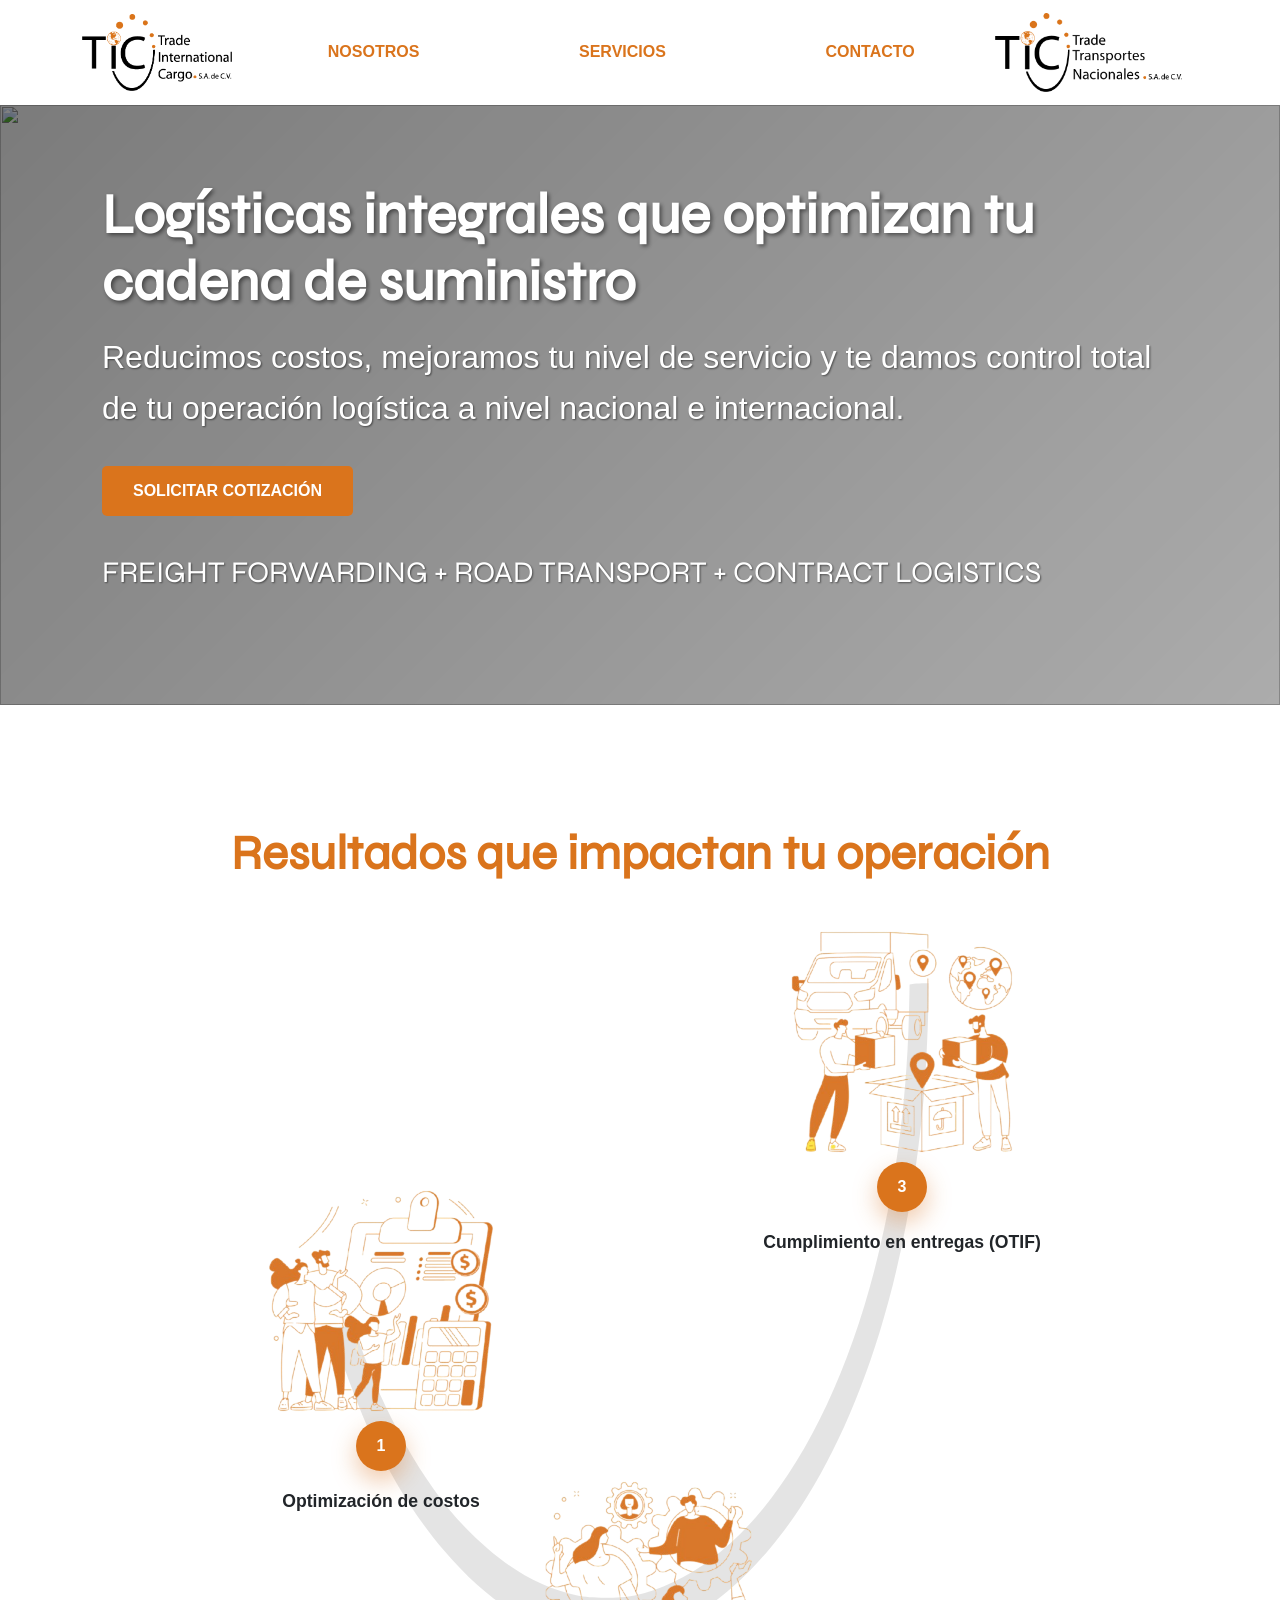
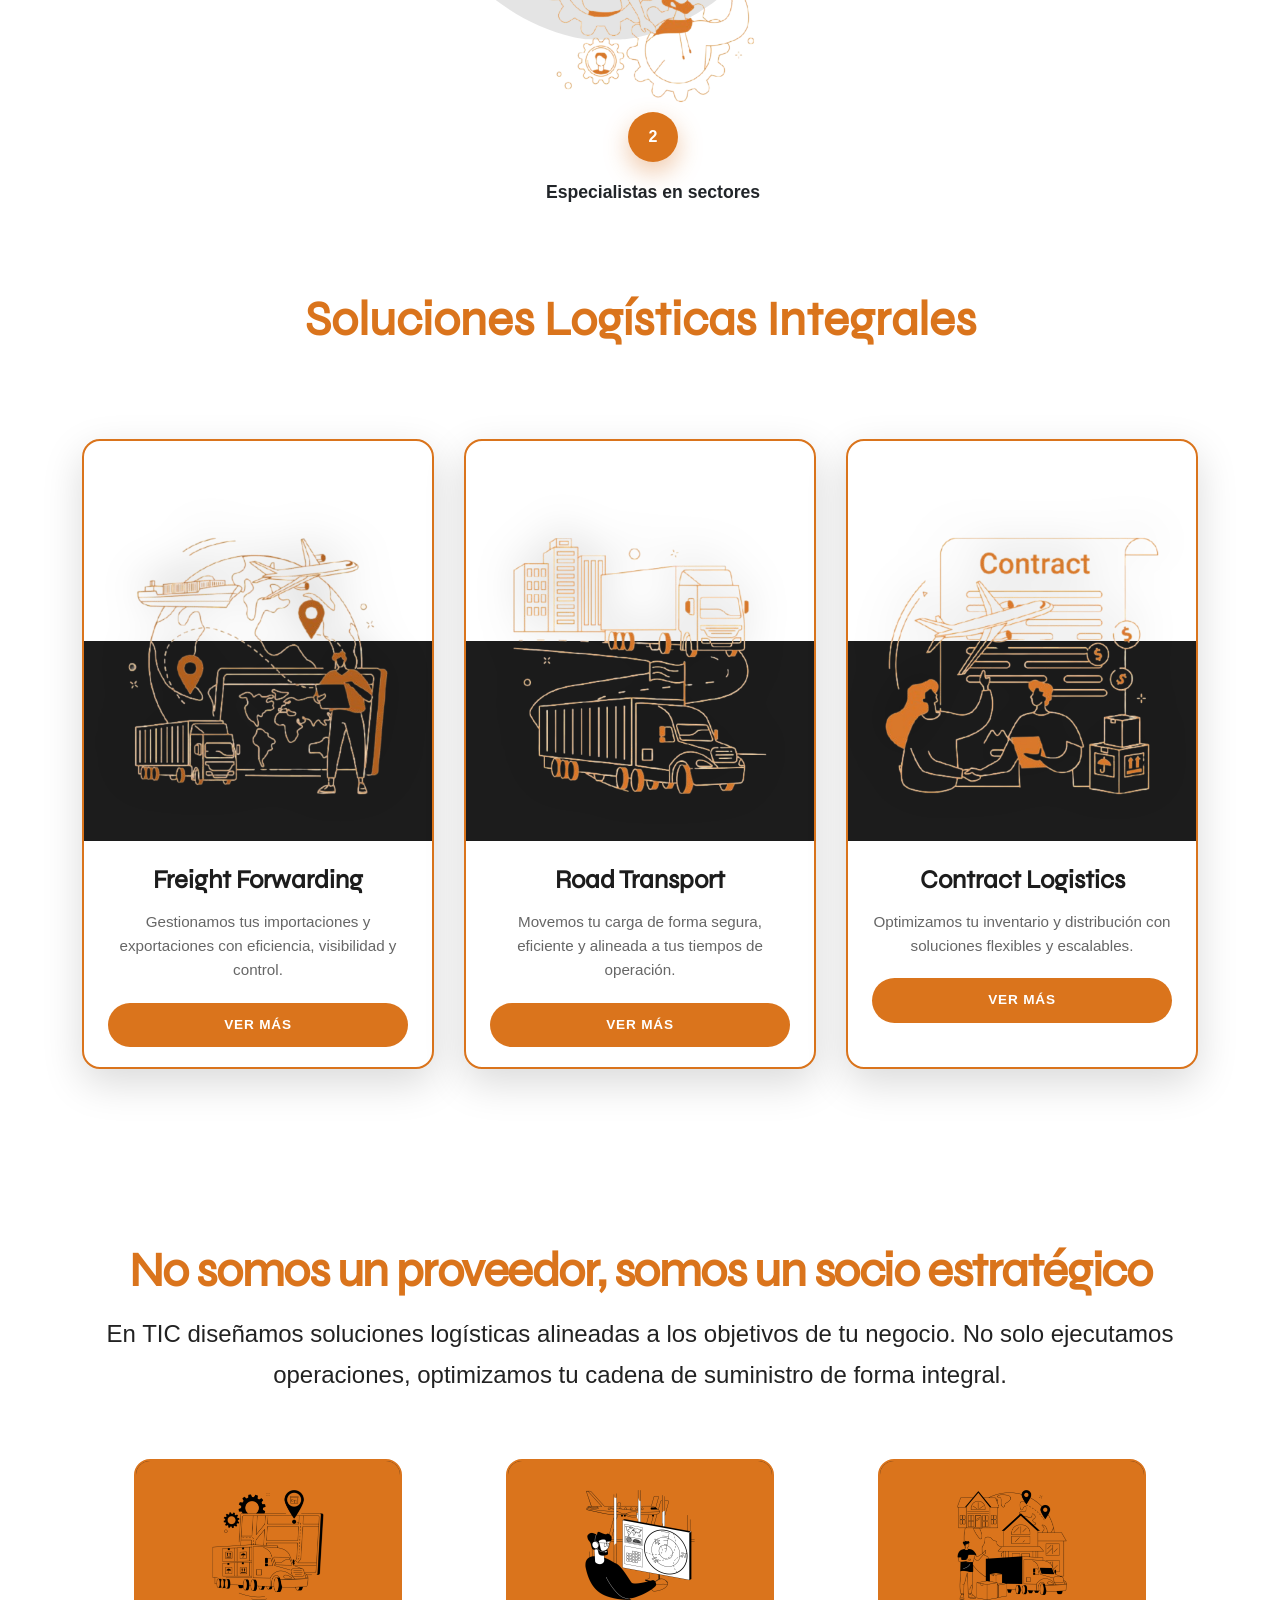
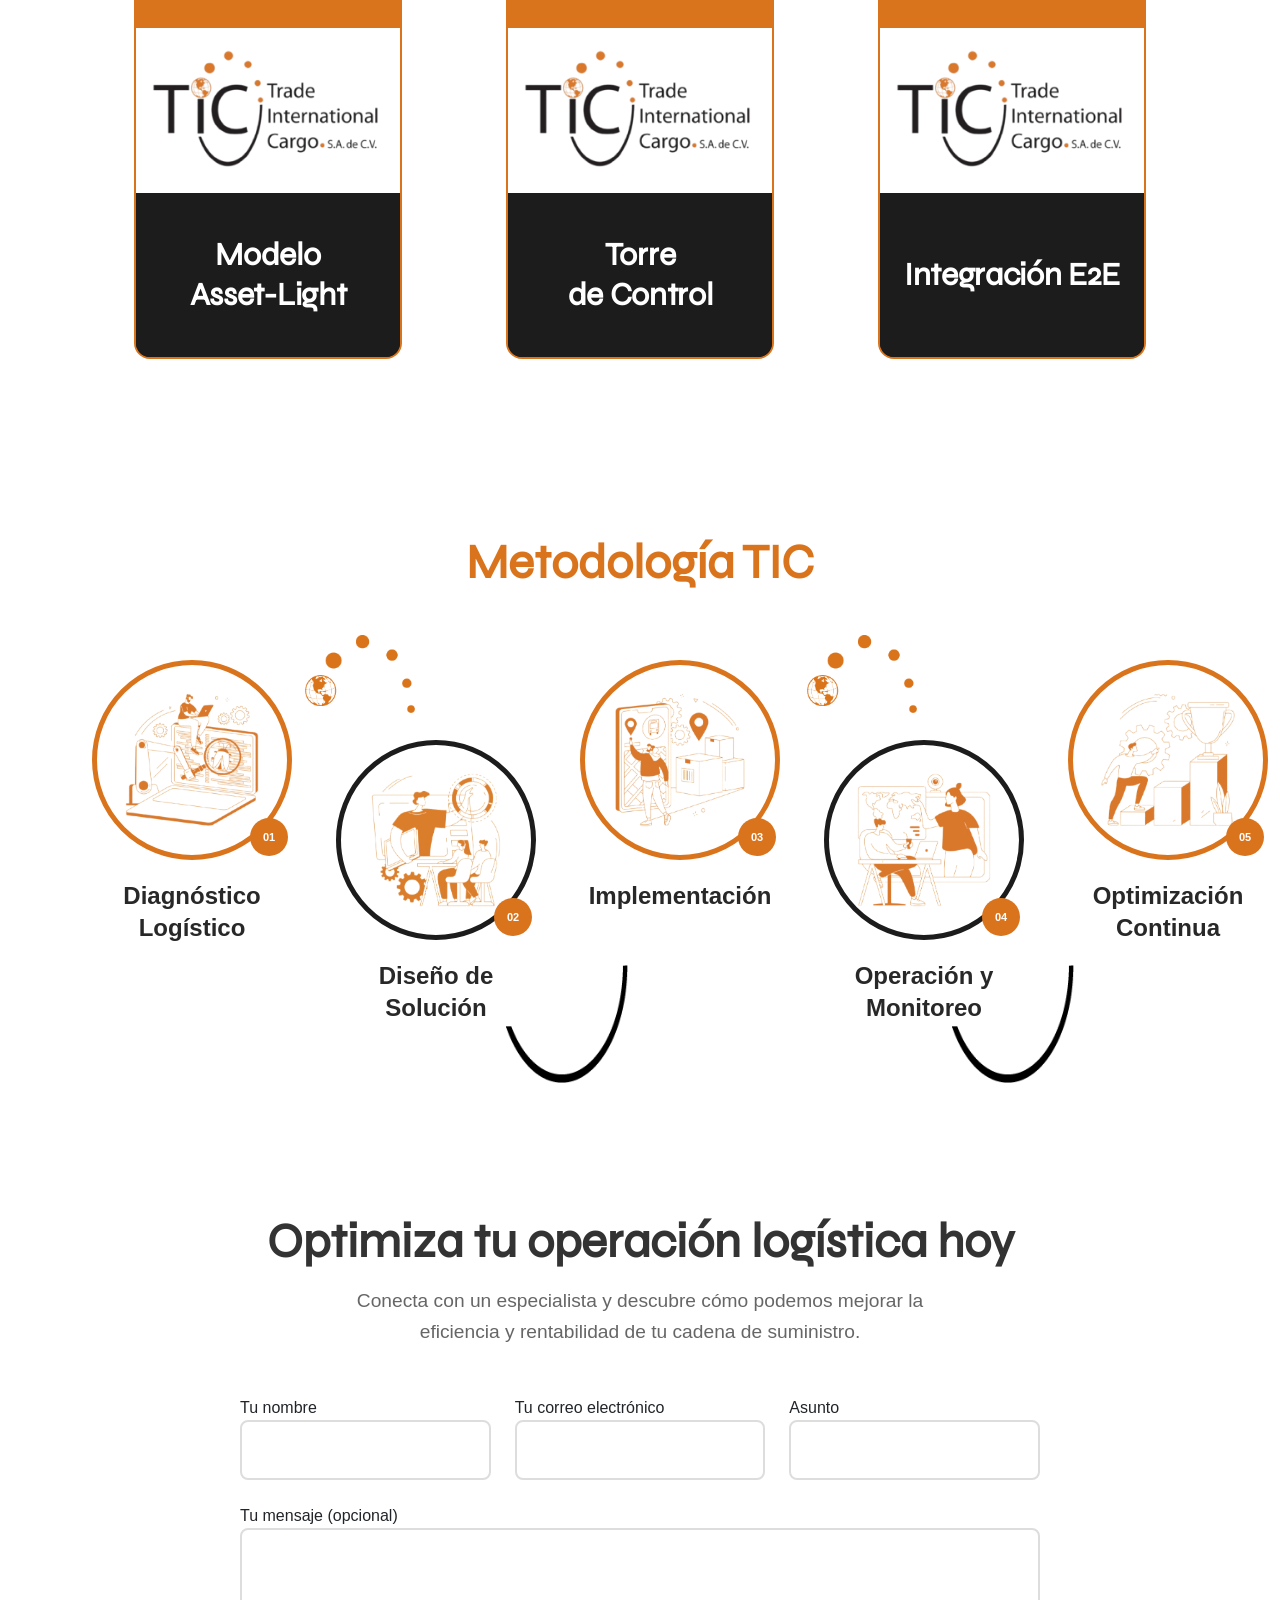
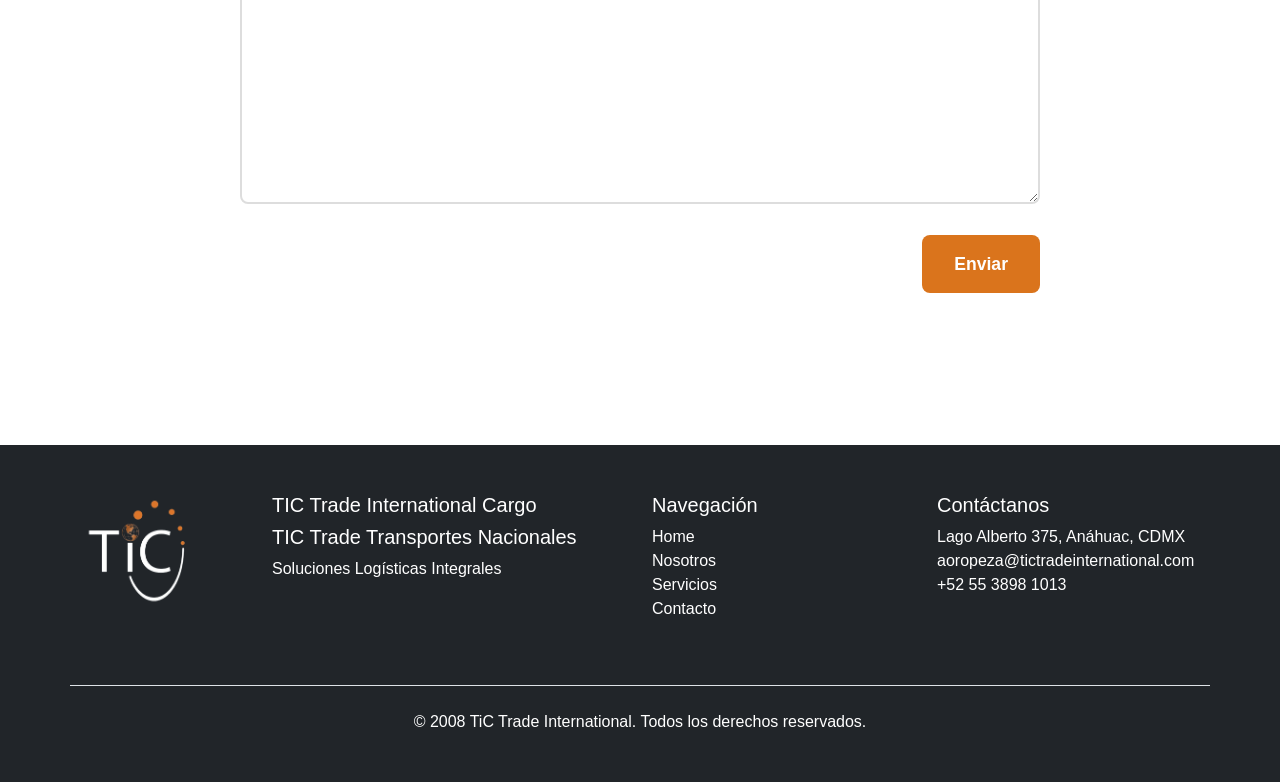
==== commit 4c072b2a: "Update index.html" ====
--- a/index.html
+++ b/index.html
@@ -588,8 +588,8 @@
         <div class="container">
             <nav class="navbar navbar-expand-lg navbar-light">
                 <a class="navbar-brand" href="/">
-                    <img src="/assets/img/logo-tic-completo.png" alt="Logo Tictrade international"
-                        class="logo-principal">
+                    <img src="/assets/img/LOGO-TIC-CARGO.png"
+                        alt="Logo Tictrade international" class="logo-principal">
                 </a>
 
                 <button class="navbar-toggler" type="button" data-bs-toggle="collapse" data-bs-target="#menuPrincipal"
@@ -606,7 +606,8 @@
                         <li class=" menu-item menu-item-type-post_type menu-item-object-page nav-item"><a
                                 href="/contacto.html" class="nav-link">Contacto</a></li>
                     </ul> <a class="navbar-brand logo-secundario-wrapper" href="/">
-                        <img src="/assets/img/logoTrasportesN.png" alt="Tic trade transportes" class="logo-second">
+                        <img src="/assets/img/LOGO-Transportes.png"
+                            alt="Tic trade transportes" class="logo-principal">
                     </a>
                 </div>
 
@@ -671,48 +672,51 @@
                 <h2>Resultados que impactan tu operación</h2>
             </div>
             <div class="valores__curva-wrap" aria-hidden="true">
-                <svg class="valores__curva-svg" viewBox="0 0 1100 320" fill="none" preserveAspectRatio="none"
-                    xmlns="http://www.w3.org/2000/svg">
-
-                    <path d="M 183 220 C 220 220, 380 500, 550 450 C 700 400, 760 130, 917 130" stroke="#1c1c1c"
-                        stroke-width="3" fill="none" stroke-linecap="round"></path>
+                <svg class="valores__curva-svg" xmlns="http://www.w3.org/2000/svg" version="1.0" width="593.000000pt"
+                    height="627.000000pt" viewBox="0 0 593.000000 627.000000" preserveAspectRatio="none">
+                    <g transform="translate(0.000000,627.000000) scale(0.100000,-0.100000)" fill="#000000"
+                        stroke="none">
+                        <path
+                            d="M5489 5663 l-26 -4 -6 -232 c-56 -1998 -768 -3717 -1832 -4420 -213 -141 -486 -254 -710 -293 -137 -24 -406 -25 -530 -1 -377 73 -691 240 -1038 551 -369 330 -751 914 -987 1508 -23 59 -48 111 -54 116 -12 9 -180 1 -190 -9 -22 -21 210 -583 344 -835 214 -401 428 -700 695 -973 372 -380 760 -607 1186 -693 97 -19 144 -23 314 -22 177 0 214 3 326 27 428 90 802 314 1184 708 414 426 765 1031 1021 1756 218 620 364 1336 424 2073 11 144 30 558 30 673 l0 77 -62 -1 c-35 -1 -75 -4 -89 -6z">
+                        </path>
+                    </g>
                 </svg>
             </div>
             <div class="valores-grid">
                 <article class="valor-item valor-item--pos-0">
                     <div class="valor-img-block">
                         <div class="valor-img-wrap">
-                            <img src="/img/04/entregaorange-removebg.png"
-                                alt="Cumplimiento en entregas (OTIF) " loading="lazy">
+                            <img src="/img/04/costoorange-removebg.png"
+                                alt="Optimización de costos" loading="lazy">
                         </div>
                         <div class="valor-num">1</div>
                     </div>
                     <div class="valor-content">
-                        <h3 class="valor-title">Cumplimiento en entregas (OTIF) </h3>
+                        <h3 class="valor-title">Optimización de costos</h3>
                     </div>
                 </article>
                 <article class="valor-item valor-item--pos-1">
                     <div class="valor-img-block">
                         <div class="valor-img-wrap">
-                            <img src="/img/04/costoorange-removebg.png"
-                                alt="Optimización de costos" loading="lazy">
+                            <img src="/img/04/especialorange-removebg.png"
+                                alt="Especialistas en sectores" loading="lazy">
                         </div>
                         <div class="valor-num">2</div>
                     </div>
                     <div class="valor-content">
-                        <h3 class="valor-title">Optimización de costos</h3>
+                        <h3 class="valor-title">Especialistas en sectores</h3>
                     </div>
                 </article>
                 <article class="valor-item valor-item--pos-2">
                     <div class="valor-img-block">
                         <div class="valor-img-wrap">
-                            <img src="/img/04/especialorange-removebg.png"
-                                alt="Especialistas en sectores" loading="lazy">
+                            <img src="/img/04/entregaorange-removebg.png"
+                                alt="Cumplimiento en entregas (OTIF) " loading="lazy">
                         </div>
                         <div class="valor-num">3</div>
                     </div>
                     <div class="valor-content">
-                        <h3 class="valor-title">Especialistas en sectores</h3>
+                        <h3 class="valor-title">Cumplimiento en entregas (OTIF) </h3>
                     </div>
                 </article>
             </div>
@@ -725,7 +729,7 @@
 
             <div class="cards-grid">
                 <article class="card-item">
-
+                    <div class="background__white"> </div>
                     <div class="card-img-zone">
                         <img src="/img/04/fortW-removebg-preview.png"
                             alt="Freight Forwarding" loading="lazy">
@@ -741,13 +745,13 @@
                         </div>
 
                         <div class="card-cta-wrap">
-                            <a class="card-cta" href="https://localhost/tic-tradeinternational/servicios/" target="">
+                            <a class="card-cta" href="/servicios/" target="">
                                 Ver más </a>
                         </div>
                     </div>
                 </article>
                 <article class="card-item">
-
+                    <div class="background__white"> </div>
                     <div class="card-img-zone">
                         <img src="/img/04/transport-orange-removebg-preview.png"
                             alt="Road Transport" loading="lazy">
@@ -762,13 +766,13 @@
                         </div>
 
                         <div class="card-cta-wrap">
-                            <a class="card-cta" href="https://localhost/tic-tradeinternational/servicios/" target="">
+                            <a class="card-cta" href="/servicios/" target="">
                                 Ver más </a>
                         </div>
                     </div>
                 </article>
                 <article class="card-item">
-
+                    <div class="background__white"> </div>
                     <div class="card-img-zone">
                         <img src="/img/04/contract-orange-removebg-preview.png"
                             alt="Contract Logistics" loading="lazy">
@@ -783,7 +787,7 @@
                         </div>
 
                         <div class="card-cta-wrap">
-                            <a class="card-cta" href="https://localhost/tic-tradeinternational/servicios/" target="">
+                            <a class="card-cta" href="/servicios/" target="">
                                 Ver más </a>
                         </div>
                     </div>
@@ -806,47 +810,45 @@
             <!-- Grid de valores -->
             <div class="texto__valores-grid">
                 <div class="texto__valores-item slide-in-left">
-
                     <div class="texto__valores-icon">
-                        <img src="/img/04/cash-flow.png"
+                        <img src="/img/04/assetLight-Photoroom.png"
                             alt="Modelo  &lt;br&gt; Asset-Light" loading="lazy">
                     </div>
-
-                    <h3 class="texto__valores-name">Modelo <br> Asset-Light</h3>
-
+                    <div class="space__card">
+                        <img src="/assets/img/logo-tic-completo.png"
+                            alt="Logo Tictrade international">
+                    </div>
+                    <div class="titulo__card">
+                        <h3 class="texto__valores-name">Modelo <br> Asset-Light</h3>
+                    </div>
 
                 </div>
                 <div class="texto__valores-item slide-in-right">
-
                     <div class="texto__valores-icon">
-                        <img src="/img/04/security-room.png"
+                        <img src="/img/04/torreControl-Photoroom.png"
                             alt="Torre  &lt;br&gt; de Control" loading="lazy">
                     </div>
-
-                    <h3 class="texto__valores-name">Torre <br> de Control</h3>
-
+                    <div class="space__card">
+                        <img src="/assets/img/logo-tic-completo.png"
+                            alt="Logo Tictrade international">
+                    </div>
+                    <div class="titulo__card">
+                        <h3 class="texto__valores-name">Torre <br> de Control</h3>
+                    </div>
 
                 </div>
                 <div class="texto__valores-item slide-in-left">
-
                     <div class="texto__valores-icon">
-                        <img src="/img/04/interest-rate.png"
-                            alt="Enfoque en Rentabilidad" loading="lazy">
-                    </div>
-
-                    <h3 class="texto__valores-name">Enfoque en Rentabilidad</h3>
-
-
-                </div>
-                <div class="texto__valores-item slide-in-right">
-
-                    <div class="texto__valores-icon">
-                        <img src="/img/04/route.png"
-                            alt="Integración E2E (End-to-End)" loading="lazy">
-                    </div>
-
-                    <h3 class="texto__valores-name">Integración E2E (End-to-End)</h3>
-
+                        <img src="/img/04/endtoend-Photoroom.png"
+                            alt="Integración E2E" loading="lazy">
+                    </div>
+                    <div class="space__card">
+                        <img src="/assets/img/logo-tic-completo.png"
+                            alt="Logo Tictrade international">
+                    </div>
+                    <div class="titulo__card">
+                        <h3 class="texto__valores-name">Integración E2E</h3>
+                    </div>
 
                 </div>
             </div>
@@ -883,9 +885,10 @@
             </div>
 
             <div class="puntos-trabajo__grid">
+
                 <div class="puntos-trabajo__item ">
                     <div class="puntos-trabajo__icono-wrap">
-                        <div class="puntos-trabajo__circulo">
+                        <div class="puntos-trabajo__circulo ">
                             <img src="/img/04/orange-diagnostic-removebg.png"
                                 alt="">
                         </div>
@@ -898,7 +901,7 @@
                 </div>
                 <div class="puntos-trabajo__item puntos-trabajo__item--abajo">
                     <div class="puntos-trabajo__icono-wrap">
-                        <div class="puntos-trabajo__circulo">
+                        <div class="puntos-trabajo__circulo circulo--abajo">
                             <img src="/img/04/desing-orange-removebg.png"
                                 alt="">
                         </div>
@@ -911,7 +914,7 @@
                 </div>
                 <div class="puntos-trabajo__item ">
                     <div class="puntos-trabajo__icono-wrap">
-                        <div class="puntos-trabajo__circulo">
+                        <div class="puntos-trabajo__circulo ">
                             <img src="/img/04/implementa-orange-removebg.png"
                                 alt="">
                         </div>
@@ -924,7 +927,7 @@
                 </div>
                 <div class="puntos-trabajo__item puntos-trabajo__item--abajo">
                     <div class="puntos-trabajo__icono-wrap">
-                        <div class="puntos-trabajo__circulo">
+                        <div class="puntos-trabajo__circulo circulo--abajo">
                             <img src="/img/04/monitoreo-orange-removebg.png"
                                 alt="">
                         </div>
@@ -937,7 +940,7 @@
                 </div>
                 <div class="puntos-trabajo__item ">
                     <div class="puntos-trabajo__icono-wrap">
-                        <div class="puntos-trabajo__circulo">
+                        <div class="puntos-trabajo__circulo ">
                             <img src="/img/04/mejora-orange-removebg.png"
                                 alt="">
                         </div>
@@ -948,8 +951,28 @@
                         <p class="puntos-trabajo__descripcion"></p>
                     </div>
                 </div>
-            </div>
-
+
+                <!-- Curvas naranjas ARRIBA: entre col 1-2 y col 3-4 -->
+                <div class="curva curva--naranja curva--pos-1-2">
+                    <img src="/assets/img/curva-superior.png"
+                        alt="">
+                </div>
+                <div class="curva curva--naranja curva--pos-3-4">
+                    <img src="/assets/img/curva-superior.png"
+                        alt="">
+                </div>
+
+                <!-- Curvas negras ABAJO: entre col 2-3 y col 4-5 -->
+                <div class="curva curva--negra curva--pos-2-3">
+                    <img src="/assets/img/curva-interior.png"
+                        alt="">
+                </div>
+                <div class="curva curva--negra curva--pos-4-5">
+                    <img src="/assets/img/curva-interior.png"
+                        alt="">
+                </div>
+
+            </div>
         </div>
     </section>
     <section class="contact__section">
--- a/style.css
+++ b/style.css
@@ -44,14 +44,24 @@
 
 
 .logo-principal {
-    height: 120px;
-    max-height: 120px;
-    width: 200px;
-}
-
-.logo-second {
     height: auto;
-    max-height: 105px;
+    max-height: 100px;
+    width: 150px;
+}
+
+.navbar-brand.logo-secundario-wrapper
+{
+    width: auto;
+    height: auto;
+    max-height: 100px;
+    overflow: hidden;
+}
+
+.navbar-brand.logo-secundario-wrapper img
+{
+    width: 100%;
+    height: 100%;
+    object-fit: contain;
 }
 
 .sticky-top {
@@ -72,7 +82,7 @@
 }
 
 .menu-item a {
-    color: #d9782b !important;
+    color: #da741c !important;
     font-family: 'DM_Sans', sans-serif;
     font-size: 16px;
     font-style: normal;
@@ -155,7 +165,7 @@
 }
 
 .slide-button {
-    background-color: #d9782b;
+    background-color: #da741c;
     color: white;
     padding: 12px 30px;
     border-radius: 5px;
@@ -171,6 +181,14 @@
     border-color: transparent;
 }
 
+@media (max-width: 1024px) {
+    .slide-content {
+        height: 700px;
+        max-height: 700px;
+    }
+}
+
+
 @media (max-width: 768px) {
     .slide-content {
         height: 550px;
@@ -207,23 +225,9 @@
 
 .metricas__section {
     padding: 80px 0;
-    background-color: #f7f4ec;
     position: relative;
     overflow: hidden;
-}
-
-.metricas__section::before {
-    content: '';
-    position: absolute;
-    inset: 0;
-    z-index: 0;
-    background-image: url('./assets/img/logotic-black.png');
-    background-repeat: repeat-x;
-    background-size: 160px auto;
-    background-position: center;
-    opacity: 0.08;
-    mix-blend-mode: multiply;
-    pointer-events: none;
+    background-color: #1d1d1b;
 }
 
 .metricas__section .container {
@@ -237,7 +241,7 @@
     font-weight: 700;
     line-height: 1.2;
     text-align: center;
-    color: #d9782b;
+    color: #da741c;
     margin: 0 0 12px;
 }
 
@@ -247,7 +251,7 @@
     font-weight: 400;
     line-height: 1.6;
     text-align: center;
-    color: #1c1c1c;
+    color: white;
     margin: 0 auto 56px;
 }
 
@@ -258,11 +262,11 @@
 }
 
 .metrica-item {
-    background: #ffffff;
+    background: #da741c;
     border-radius: 20px;
     padding: 36px 24px 28px;
-    border: 1px solid #ede7d4;
-    border-top: 3px solid #d9782b;
+    border: 1px solid #1d1d1b;
+    border-top: 3px solid #1d1d1b;
     display: flex;
     flex-direction: column;
     align-items: center;
@@ -270,6 +274,8 @@
     position: relative;
     overflow: hidden;
     transition: transform .3s ease, box-shadow .3s ease, border-top-color .3s;
+    min-height: 400px;
+    justify-content: center;
 }
 
 .metrica-item:hover {
@@ -301,8 +307,8 @@
 
 .metrica-icono-wrap {
     position: relative;
-    width: 90px;
-    height: 90px;
+    width: 180px;
+    height: 180px;
     display: flex;
     align-items: center;
     justify-content: center;
@@ -380,8 +386,8 @@
 }
 
 .metrica-icono {
-    width: 72px;
-    height: 72px;
+    width: 180px;
+    height: 180px;
     border-radius: 50%;
     background: #fbf1e9;
     border: 1.5px solid #ecbd97;
@@ -394,8 +400,8 @@
 }
 
 .metrica-item:hover .metrica-icono {
-    background: #d9782b;
-    border-color: #d9782b;
+    background: #da741c;
+    border-color: #da741c;
     transform: none;
     animation: none;
 }
@@ -528,8 +534,8 @@
 }
 
 .metrica-icono-img {
-    width: 36px;
-    height: 36px;
+    width: 165px;
+    height: 165px;
     object-fit: contain;
     filter: brightness(0) saturate(100%) invert(55%) sepia(60%) saturate(500%) hue-rotate(345deg);
     transition: filter .3s;
@@ -548,7 +554,7 @@
     font-family: 'Syne', sans-serif;
     font-size: 1.1rem;
     font-weight: 800;
-    color: #d9782b;
+    color: #da741c;
     transition: color .3s;
     position: relative;
     z-index: 2;
@@ -564,9 +570,9 @@
 
 .metrica-titulo {
     font-family: 'DM Sans', sans-serif;
-    font-size: 1.2rem;
+    font-size: 1rem;
     font-weight: 700;
-    color: #1c1c1c;
+    color: #1d1d1b;
     letter-spacing: .06em;
     line-height: 1.2;
     overflow: hidden;
@@ -575,7 +581,7 @@
 }
 
 .metrica-item:hover .metrica-titulo {
-    color: #d9782b;
+    color: white;
 }
 
 @media (max-width: 1024px) {
@@ -651,7 +657,7 @@
     font-weight: 700;
     line-height: 120%;
     text-align: center;
-    color: #d9782b;
+    color: #da741c;
 }
 
 .cards__section .descripcion {
@@ -668,8 +674,7 @@
     display: grid;
     grid-template-columns: repeat(auto-fit, minmax(260px, 1fr));
     gap: 30px;
-    /* Espacio arriba para que las imágenes que salen no se corten */
-    padding-top: 80px;
+    padding-top: 30px;
 }
 
 .card-item {
@@ -682,14 +687,20 @@
     flex-direction: column;
     align-items: center;
     transition: transform 0.3s ease, box-shadow 0.3s ease;
-    border: 2px solid #d9782b;
+    border: 2px solid #da741c;
+}
+
+.background__white {
+    width: 100%;
+    height: 200px;
+    background: transparent;
 }
 
 /*.card__borde {
     border-bottom: 3.2px solid;
     border-left: 3.2px solid;
     border-right: 3.2px solid;
-    border-image: linear-gradient(to bottom, #d9782b, #fff, #d9782b) 1;
+    border-image: linear-gradient(to bottom, #da741c, #fff, #da741c) 1;
 }*/
 
 .card-item:hover {
@@ -700,7 +711,6 @@
 .card-img-zone {
     width: 100%;
     background: #1c1c1c;
-    border-radius: 18px 18px 0 0;
     height: 200px;
     position: relative;
     overflow: visible;
@@ -711,7 +721,7 @@
     bottom: 0;
     left: 50%;
     transform: translateX(-50%);
-    height: 320px;
+    height: 350px;
     width: auto;
     object-fit: contain;
     filter: drop-shadow(0 -8px 20px rgba(0, 0, 0, 0.3));
@@ -736,7 +746,7 @@
     font-weight: 700;
     letter-spacing: 2px;
     text-transform: uppercase;
-    color: #d9782b;
+    color: #da741c;
     margin-bottom: 6px;
 }
 
@@ -762,7 +772,7 @@
     margin-top: 24px;
     border-radius: 0 0 18px 18px;
     overflow: hidden;
-    background: #d9782b;
+    background: #da741c;
 }
 
 .card-stat {
@@ -807,7 +817,7 @@
     width: 100%;
     padding: 12px 24px;
     border-radius: 999px;
-    background-color: #d9782b;
+    background-color: #da741c;
     color: #ffffff;
     font-weight: 700;
     font-size: 0.85rem;
@@ -839,7 +849,7 @@
 
 @media (max-width: 768px) {
     .cards__section {
-        padding: 60px 0;
+        padding: 0px;
     }
 
     .cards-grid {
@@ -849,6 +859,7 @@
         flex-direction: column;
     }
 
+    .background__white,
     .card-img-zone {
         height: 160px;
     }
@@ -865,15 +876,13 @@
 /* ════════════════════════════════SECCIÓN ════════════════════════════════ */
 
 .valores__section {
-    padding: 120px 0 120px;
+    padding: 120px 0 220px;
     background-color: #ffffff;
     position: relative;
-    overflow: hidden;
 }
 
 .valores__section .section-header {
     text-align: center;
-    margin: 0 auto 100px;
 }
 
 .valores__section h2 {
@@ -881,7 +890,7 @@
     font-size: 3rem;
     font-weight: 800;
     margin: 0;
-    color: #d9782b;
+    color: #da741c;
 }
 
 .valores-grid {
@@ -894,20 +903,23 @@
 }
 
 .valor-item--pos-0 {
-    margin-top: 120px;
+    margin-top: 259px;
+    transform: translate(133px, 10px);
 }
 
 .valor-item--pos-1 {
-    margin-top: 320px;
+    margin-top: 340px;
+    transform: translate(13px, 220px);
 }
 
 .valor-item--pos-2 {
-    margin-top: -35px;
+    margin-top: 0px;
+    transform: translate(-130px, 10px);
 }
 
 .valor-img-wrap {
     width: 100%;
-    max-width: 100%;
+    max-width: 300px;
     margin: 0 auto;
     border-radius: 20px;
     overflow: hidden;
@@ -938,7 +950,7 @@
     width: 50px;
     height: 50px;
     border-radius: 50%;
-    background: #d9782b;
+    background: #da741c;
     color: #fff;
     font-weight: 800;
     display: flex;
@@ -964,28 +976,31 @@
 }
 
 .valores__curva-wrap {
-    grid-column: 1 / -1;
-    grid-row: 1;
+    position: absolute;
+    bottom: 0;
+    right: 0;
+    width: 50%;
+    height: 70%;
+    z-index: 0;
+    pointer-events: none;
+    top: 228px;
+    opacity: 0.1;
+    transform: translate(-50%, -24px);
+}
+
+.valores__curva-svg {
+    width: 100%;
+    height: 100%;
+    display: block;
+    fill: #da741c;
+}
+
+.valor-item {
     position: relative;
-    height: 0;
-    z-index: 0;
-}
-
-.valores__curva-svg {
-    position: absolute;
-    top: 0;
-    left: -40px;
-    width: calc(100% + 80px);
-    height: 420px;
-    overflow: visible;
-    pointer-events: none;
+    z-index: 2;
 }
 
 @media (max-width: 1024px) {
-    .valores__curva-wrap {
-        display: none;
-    }
-
     .valores-grid {
         grid-template-columns: 1fr;
         gap: 60px;
@@ -995,6 +1010,80 @@
     .valor-item--pos-1,
     .valor-item--pos-2 {
         margin-top: 0;
+        max-width: 400px;
+    }
+
+    .valor-item--pos-0 {
+        transform: translate(465px, 10px);
+    }
+
+    .valor-item--pos-1 {
+        transform: translate(400px, 200px);
+    }
+
+    .valor-item--pos-2 {
+        transform: translate(30px, -510px);
+    }
+}
+
+@media (max-width: 993px) {
+    .valores-grid {
+        grid-template-columns: 1fr;
+        gap: 60px;
+    }
+
+    .valor-item--pos-0,
+    .valor-item--pos-1,
+    .valor-item--pos-2 {
+        margin-top: 0;
+        max-width: 400px;
+    }
+
+    .valor-item--pos-0 {
+        transform: translate(365px, 10px);
+    }
+
+    .valor-item--pos-1 {
+        transform: translate(285px, 220px);
+    }
+
+    .valor-item--pos-2 {
+        transform: translate(-80px, -510px);
+    }
+}
+
+@media (max-width: 768px) {
+    .valor-item--pos-0 {
+        transform: translate(205px, 10px);
+    }
+
+    .valor-item--pos-1 {
+        transform: translate(170px, 220px);
+    }
+
+    .valor-item--pos-2 {
+        transform: translate(-135px, -420px);
+    }
+}
+
+@media (max-width: 600px) {
+
+    .valor-item--pos-0,
+    .valor-item--pos-1,
+    .valor-item--pos-2 {
+        max-width: 200px;
+    }
+
+    .valor-item--pos-0 {
+        transform: translate(200px, 10px);
+    }
+
+    .valor-item--pos-1 {
+        transform: translate(180px, 15px);
+    }
+
+    .valor-item--pos-2 {
+        transform: translate(14px, -80px);
     }
 }
 
@@ -1011,7 +1100,7 @@
     font-weight: 700;
     line-height: 120%;
     text-align: center;
-    color: #d9782b;
+    color: #da741c;
 }
 
 .section__clientes .descripcion {
@@ -1030,7 +1119,7 @@
     font-weight: 700;
     letter-spacing: .12em;
     text-transform: uppercase;
-    color: #d9782b;
+    color: #da741c;
     margin-bottom: 36px;
 }
 
@@ -1156,7 +1245,7 @@
 .wpcf7-form input[type="email"]:focus,
 .wpcf7-form textarea:focus {
     outline: none;
-    border-color: #d9782b;
+    border-color: #da741c;
 }
 
 .wpcf7-form textarea {
@@ -1170,7 +1259,7 @@
 }
 
 .wpcf7-form input[type="submit"] {
-    background-color: #d9782b;
+    background-color: #da741c;
     color: #fff;
     border: none;
     padding: 1rem 2rem;
@@ -1405,7 +1494,7 @@
 
 /* Acento naranja en la primera palabra si se quiere */
 .banner__simple-title span {
-    color: #d9782b;
+    color: #da741c;
 }
 
 .banner__simple-desc {
@@ -1428,7 +1517,7 @@
 
 /* ── Variante: fondo naranja ──*/
 .banner__simple--orange .banner__simple-inner {
-    background: #d9782b;
+    background: #da741c;
     min-height: 280px;
 }
 
@@ -1442,7 +1531,7 @@
     display: block;
     width: 40px;
     height: 3px;
-    background: #d9782b;
+    background: #da741c;
     border-radius: 2px;
     margin-bottom: 16px;
 }
@@ -1523,7 +1612,7 @@
     font-weight: 700;
     letter-spacing: .12em;
     text-transform: uppercase;
-    color: #d9782b;
+    color: #da741c;
     margin-bottom: 14px;
     position: relative;
     padding-left: 28px;
@@ -1537,7 +1626,7 @@
     transform: translateY(-50%);
     width: 18px;
     height: 2px;
-    background: #d9782b;
+    background: #da741c;
     border-radius: 2px;
 }
 
@@ -1604,7 +1693,7 @@
     font-family: 'Syne', sans-serif;
     font-size: 1.6rem;
     font-weight: 800;
-    color: #d9782b;
+    color: #da741c;
     letter-spacing: -.03em;
     line-height: 1;
 }
@@ -1645,7 +1734,7 @@
     right: -20px;
     width: 60%;
     height: 60%;
-    background: #d9782b;
+    background: #da741c;
     border-radius: 20px;
     z-index: 0;
     opacity: .18;
@@ -1670,7 +1759,7 @@
 }
 
 .descripcion__imagen--dark .descripcion__imagen-tag {
-    color: #d9782b;
+    color: #da741c;
 }
 
 .descripcion__imagen--dark .descripcion__imagen-text p {
@@ -1781,7 +1870,7 @@
     font-weight: 700;
     letter-spacing: .12em;
     text-transform: uppercase;
-    color: #d9782b;
+    color: #da741c;
     margin-bottom: 14px;
     position: relative;
     padding: 0 24px;
@@ -1795,7 +1884,7 @@
     transform: translateY(-50%);
     width: 16px;
     height: 2px;
-    background: #d9782b;
+    background: #da741c;
     border-radius: 2px;
 }
 
@@ -1811,7 +1900,7 @@
     font-family: 'Syne', sans-serif;
     font-size: 3rem;
     font-weight: 800;
-    color: #d9782b;
+    color: #da741c;
     letter-spacing: -.03em;
     line-height: 1.1;
     margin: 0 0 16px;
@@ -1837,13 +1926,11 @@
 
 .texto__valores-item {
     background: #1c1c1c;
-    padding: 36px 28px;
     display: flex;
     flex-direction: column;
-    gap: 14px;
     transition: background .25s;
     position: relative;
-    border: 2px solid #d9782b;
+    border: 2px solid #da741c;
     border-radius: 16px;
     align-items: center;
     overflow: hidden;
@@ -1852,20 +1939,39 @@
     text-align: center;
     width: 24%;
     cursor: pointer;
-}
-
-.texto__valores-item::before {
-    content: '';
-    position: absolute;
-    inset: 0;
-    z-index: 0;
-    background-image: url('./assets/img/TIC-WHITE.png');
-    background-repeat: no-repeat;
-    background-size: 200px auto;
-    background-position: center;
-    opacity: 0.1;
-    mix-blend-mode: screen;
-    pointer-events: none;
+    min-height: 500px;
+}
+
+.texto__valores-icon{
+    width: 100%;
+    height: 166.66px;
+    background-color: #da741c;
+}
+
+.space__card{
+    display: flex;
+    justify-content: center;
+    align-items: center;
+    width: 100%;
+    height: 166.66px;
+    background-color: white;
+    overflow: hidden;
+}
+
+.space__card img{
+    width: 100%;
+    height: 100%;
+    object-fit: cover;
+}
+
+.titulo__card{
+    width: 100%;
+    height: 166.66px;
+    background-color: #1c1c1c;
+    display: flex;
+    align-items: center;
+    justify-content: center;
+    text-align: center;
 }
 
 .texto__valores-item>* {
@@ -1910,16 +2016,10 @@
 }
 
 .texto__valores-item:hover .texto__valores-name {
-    color: #d9782b;
-}
-
-.texto__valores-item:hover .texto__valores-icon img {
-    filter: brightness(0) saturate(100%) invert(55%) sepia(60%) saturate(500%) hue-rotate(345deg);
+    color: #da741c;
 }
 
 .texto__valores-icon {
-    width: 100px;
-    height: 100px;
     display: flex;
     align-items: center;
     justify-content: center;
@@ -1927,19 +2027,9 @@
 }
 
 .texto__valores-icon img {
-    width: 35px;
-    height: 35px;
+    width: 150px;
+    height: 150px;
     object-fit: contain;
-    
-     filter: brightness(0) invert(1);
-}
-
-.texto__valores-num {
-    font-family: 'Syne', sans-serif;
-    font-size: 1rem;
-    font-weight: 800;
-    color: rgba(49, 48, 48, 0.842);
-    letter-spacing: -.02em;
 }
 
 .texto__valores-name {
@@ -1952,14 +2042,6 @@
     margin: 0;
 }
 
-.texto__valores-text {
-    font-family: 'DM Sans', sans-serif;
-    font-size: 1rem;
-    line-height: 1.65;
-    color: #2a2a2a;
-    margin: 0;
-}
-
 .texto__valores--light {
     background-color: #f7f4ec;
 }
@@ -2053,6 +2135,7 @@
     .texto__valores-name {
         flex: 1;
         align-self: center;
+        font-size: 1.5rem;
     }
 
     .texto__valores-text {
@@ -2086,7 +2169,7 @@
     font-weight: 700;
     letter-spacing: .14em;
     text-transform: uppercase;
-    color: #d9782b;
+    color: #da741c;
     background: rgba(217, 120, 43, .08);
     padding: 5px 18px;
     border-radius: 100px;
@@ -2097,7 +2180,7 @@
     font-family: 'Syne', sans-serif;
     font-size: 3rem;
     font-weight: 800;
-    color: #d9782b;
+    color: #da741c;
     letter-spacing: -.03em;
     line-height: 1.1;
     margin: 0;
@@ -2207,8 +2290,8 @@
 }
 
 .mision__punto:hover .mision__punto-icono {
-    background: #d9782b;
-    border-color: #d9782b;
+    background: #da741c;
+    border-color: #da741c;
     transform: scale(1.08);
 }
 
@@ -2228,7 +2311,7 @@
     font-family: 'Syne', sans-serif;
     font-size: 1rem;
     font-weight: 800;
-    color: #d9782b;
+    color: #da741c;
 }
 
 .mision__punto:hover .mision__punto-icono span {
@@ -2253,7 +2336,7 @@
 }
 
 .mision__punto:hover .mision__punto-titulo {
-    color: #d9782b;
+    color: #da741c;
 }
 
 .mision__punto-desc {
@@ -2289,7 +2372,7 @@
 }
 
 .mision__section--naranja {
-    background-color: #d9782b;
+    background-color: #da741c;
 }
 
 .mision__section--naranja .mision__tag {
@@ -2411,7 +2494,7 @@
     font-weight: 700;
     letter-spacing: .12em;
     text-transform: uppercase;
-    color: #d9782b;
+    color: #da741c;
     padding-left: 26px;
     position: relative;
     width: fit-content;
@@ -2425,7 +2508,7 @@
     transform: translateY(-50%);
     width: 16px;
     height: 2px;
-    background: #d9782b;
+    background: #da741c;
     border-radius: 2px;
 }
 
@@ -2484,7 +2567,7 @@
     left: 0;
     right: 0;
     height: 3px;
-    background: #d9782b;
+    background: #da741c;
     transform: scaleX(0);
     transform-origin: left;
     transition: transform .35s ease;
@@ -2504,7 +2587,7 @@
     font-family: 'Syne', sans-serif;
     font-size: .78rem;
     font-weight: 800;
-    color: #d9782b;
+    color: #da741c;
     letter-spacing: .04em;
     flex-shrink: 0;
 }
@@ -2518,7 +2601,7 @@
 }
 
 .diferenciadores__item:hover .diferenciadores__line {
-    background: #d9782b;
+    background: #da741c;
 }
 
 .diferenciadores__name {
@@ -2559,8 +2642,8 @@
 }
 
 .diferenciadores__item:hover .diferenciadores__arrow {
-    border-color: #d9782b;
-    color: #d9782b;
+    border-color: #da741c;
+    color: #da741c;
     transform: rotate(45deg);
 }
 
@@ -2686,7 +2769,7 @@
     font-weight: 700;
     letter-spacing: .12em;
     text-transform: uppercase;
-    color: #d9782b;
+    color: #da741c;
     margin-bottom: 14px;
     padding: 0 24px;
     position: relative;
@@ -2700,7 +2783,7 @@
     transform: translateY(-50%);
     width: 16px;
     height: 2px;
-    background: #d9782b;
+    background: #da741c;
     border-radius: 2px;
 }
 
@@ -2756,7 +2839,7 @@
     left: 0;
     right: 0;
     height: 3px;
-    background: #d9782b;
+    background: #da741c;
     transform: scaleX(0);
     transform-origin: left;
     transition: transform .35s ease;
@@ -2775,7 +2858,7 @@
     width: 72px;
     height: 72px;
     border-radius: 50%;
-    background: linear-gradient(135deg, #d9782b, #b16020);
+    background: linear-gradient(135deg, #da741c, #b16020);
     display: flex;
     align-items: center;
     justify-content: center;
@@ -2811,7 +2894,7 @@
     font-family: 'DM Sans', sans-serif;
     font-size: .78rem;
     font-weight: 600;
-    color: #d9782b;
+    color: #da741c;
     letter-spacing: .04em;
     text-transform: uppercase;
 }
@@ -2852,7 +2935,7 @@
 .equipo__contacto-icon svg {
     width: 14px;
     height: 14px;
-    color: #d9782b;
+    color: #da741c;
 }
 
 .equipo__contacto-text {
@@ -2994,7 +3077,7 @@
     font-family: 'Syne', sans-serif;
     font-size: 3rem;
     font-weight: 800;
-    color: #d9782b;
+    color: #da741c;
     letter-spacing: -.03em;
     line-height: 1.1;
     margin: 0;
@@ -3059,7 +3142,7 @@
 
 .cards__imagen-card-front {
     background: #ffffff;
-    border: 2px solid #d9782b;
+    border: 2px solid #da741c;
 }
 
 .cards__imagen-card-front::before {
@@ -3077,13 +3160,13 @@
 }
 
 .cards__imagen-card--featured .cards__imagen-card-front {
-    background: #d9782b;
-    border-color: #d9782b;
+    background: #da741c;
+    border-color: #da741c;
 }
 
 .cards__imagen-card-back {
-    background: #d9782b;
-    border: 2px solid #d9782b;
+    background: #da741c;
+    border: 2px solid #da741c;
     transform: rotateY(180deg);
 }
 
@@ -3117,11 +3200,11 @@
 .cards__imagen-card-tag {
     display: inline-block;
     font-family: 'DM Sans', sans-serif;
-    font-size: 0.875rem;
+    font-size: 1rem;
     font-weight: 700;
     letter-spacing: .1em;
     text-transform: uppercase;
-    color: #d9782b;
+    color: #da741c;
     background: #fbf1e9;
     border: 1px solid #ecbd97;
     padding: 3px 11px;
@@ -3161,8 +3244,8 @@
 }
 
 .cards__imagen-card-servicios ul li {
-    font-family: 'Syne', sans-serif;
-    font-size: .85rem;
+    font-family: 'DM Sans', sans-serif;
+    font-size: 0.875rem;
     font-weight: 700;
     color: #ffffff;
     letter-spacing: -.02em;
@@ -3172,7 +3255,7 @@
 
 .cards__imagen-card-servicios {
     font-family: 'Syne', sans-serif;
-    font-size: .85rem;
+    font-size: 1rem;
     font-weight: 700;
     color: #ffffff;
     letter-spacing: -.02em;
@@ -3196,7 +3279,7 @@
     font-family: 'DM Sans', sans-serif;
     font-size: .75rem;
     font-weight: 600;
-    color: #d9782b;
+    color: #da741c;
 }
 
 .cards__imagen-card--featured .cards__imagen-card-front .cards__imagen-card-hint-text {
@@ -3206,7 +3289,7 @@
 .cards__imagen-card-hint svg {
     width: 14px;
     height: 14px;
-    color: #d9782b;
+    color: #da741c;
     transition: transform .2s;
 }
 
@@ -3360,7 +3443,7 @@
     font-weight: 700;
     letter-spacing: .14em;
     text-transform: uppercase;
-    color: #d9782b;
+    color: #da741c;
     background: rgba(217, 120, 43, .08);
     padding: 5px 18px;
     border-radius: 100px;
@@ -3385,7 +3468,7 @@
     width: 7px;
     height: 7px;
     border-radius: 50%;
-    background: #d9782b;
+    background: #da741c;
     flex-shrink: 0;
 }
 
@@ -3393,7 +3476,7 @@
     font-family: 'Syne', sans-serif;
     font-size: 3rem;
     font-weight: 800;
-    color: #d9782b;
+    color: #da741c;
     letter-spacing: -.03em;
     line-height: 1.08;
     margin: 0;
@@ -3421,7 +3504,7 @@
 }
 
 .proceso__featured {
-    background: #d9782b;
+    background: #da741c;
     border-radius: 24px;
     padding: 52px 44px;
     display: flex;
@@ -3450,6 +3533,18 @@
     align-items: flex-start;
     justify-content: flex-start;
     padding: 52px 44px;
+    background-color: #1d1d1b;
+}
+
+.proceso__grid.is-expanded .proceso__featured-icon-wrap .logo__interior {
+    display: block;
+    width: 70px;
+    height: 70px;
+    object-fit: contain;
+}
+
+.proceso__grid.is-expanded .proceso__featured-icon-wrap .proceso__featured-img {
+    display: none;
 }
 
 .proceso__featured::before {
@@ -3540,8 +3635,15 @@
 }
 
 @keyframes hint-bounce {
-    0%, 100% { transform: translateX(0); }
-    50%       { transform: translateX(5px); }
+
+    0%,
+    100% {
+        transform: translateX(0);
+    }
+
+    50% {
+        transform: translateX(5px);
+    }
 }
 
 .proceso__featured-icon-wrap {
@@ -3605,6 +3707,10 @@
     transition: transform .4s ease, width .4s ease, height .4s ease;
 }
 
+.logo__interior{
+    display: none;
+}
+
 .proceso__grid:not(.is-expanded) .proceso__featured-img {
     width: 60px;
     height: 60px;
@@ -3708,7 +3814,7 @@
 }
 
 .proceso__card:hover .proceso__card-icon {
-    background: #d9782b;
+    background: #da741c;
     transform: scale(1.07) rotate(-3deg);
 }
 
@@ -3729,7 +3835,7 @@
     font-family: 'Syne', sans-serif;
     font-size: 1rem;
     font-weight: 800;
-    color: #d9782b;
+    color: #da741c;
     transition: color .25s;
 }
 
@@ -3748,7 +3854,7 @@
     font-weight: 700;
     letter-spacing: .1em;
     text-transform: uppercase;
-    color: #d9782b;
+    color: #da741c;
     margin: 0 0 3px;
 }
 
@@ -3770,40 +3876,87 @@
 }
 
 @keyframes proceso-float {
-    0%, 100% { transform: translateY(0); }
-    50%       { transform: translateY(-8px); }
+
+    0%,
+    100% {
+        transform: translateY(0);
+    }
+
+    50% {
+        transform: translateY(-8px);
+    }
 }
 
 @keyframes proceso-ring {
-    0%   { opacity: .65; transform: translate(-50%, -50%) scale(.85); }
-    70%  { opacity: .12; transform: translate(-50%, -50%) scale(1.22); }
-    100% { opacity: 0;   transform: translate(-50%, -50%) scale(1.42); }
+    0% {
+        opacity: .65;
+        transform: translate(-50%, -50%) scale(.85);
+    }
+
+    70% {
+        opacity: .12;
+        transform: translate(-50%, -50%) scale(1.22);
+    }
+
+    100% {
+        opacity: 0;
+        transform: translate(-50%, -50%) scale(1.42);
+    }
 }
 
 @keyframes tag-shimmer {
-    0%   { left: -100%; }
-    60%  { left: 120%; }
-    100% { left: 120%; }
+    0% {
+        left: -100%;
+    }
+
+    60% {
+        left: 120%;
+    }
+
+    100% {
+        left: 120%;
+    }
 }
 
 @media (max-width: 1024px) {
-    .proceso__title { font-size: 2.4rem; }
-    .proceso__featured { padding: 44px 36px; }
-    .proceso__featured-title { font-size: 1.5rem; }
+    .proceso__title {
+        font-size: 2.4rem;
+    }
+
+    .proceso__featured {
+        padding: 44px 36px;
+    }
+
+    .proceso__featured-title {
+        font-size: 1.5rem;
+    }
 }
 
 @media (max-width: 768px) {
-    .proceso__logistico { padding: 72px 0; }
-    .proceso__title { font-size: 2rem; }
+    .proceso__logistico {
+        padding: 72px 0;
+    }
+
+    .proceso__title {
+        font-size: 2rem;
+    }
 
     .proceso__grid,
     .proceso__grid.is-expanded {
         grid-template-columns: 1fr;
     }
 
-    .proceso__featured { padding: 36px 28px; }
-    .proceso__featured-title { font-size: 1.4rem; }
-    .proceso__header { margin-bottom: 48px; }
+    .proceso__featured {
+        padding: 36px 28px;
+    }
+
+    .proceso__featured-title {
+        font-size: 1.4rem;
+    }
+
+    .proceso__header {
+        margin-bottom: 48px;
+    }
 
     .proceso__grid.is-expanded .proceso__cards {
         opacity: 1;
@@ -3812,30 +3965,73 @@
 }
 
 @media (max-width: 480px) {
-    .proceso__logistico { padding: 56px 0; }
-    .proceso__title { font-size: 1.75rem; }
-    .proceso__featured { padding: 28px 22px; gap: 24px; }
-
-    .proceso__featured-icon-wrap { width: 74px; height: 74px; }
-    .proceso__grid:not(.is-expanded) .proceso__featured-icon-wrap { width: 96px; height: 96px; }
-
-    .proceso__featured-icon-wrap::before { width: 96px; height: 96px; }
-    .proceso__featured-icon-wrap::after  { width: 122px; height: 122px; }
-    .proceso__featured-img { width: 36px; height: 36px; }
-    .proceso__grid:not(.is-expanded) .proceso__featured-img { width: 48px; height: 48px; }
-
-    .proceso__featured-title { font-size: 1.25rem; }
-
-    .proceso__card { padding: 16px 18px; gap: 14px; }
-    .proceso__card-icon { width: 48px; height: 48px; }
-    .proceso__card-img  { width: 24px; height: 24px; }
+    .proceso__logistico {
+        padding: 56px 0;
+    }
+
+    .proceso__title {
+        font-size: 1.75rem;
+    }
+
+    .proceso__featured {
+        padding: 28px 22px;
+        gap: 24px;
+    }
+
+    .proceso__featured-icon-wrap {
+        width: 74px;
+        height: 74px;
+    }
+
+    .proceso__grid:not(.is-expanded) .proceso__featured-icon-wrap {
+        width: 96px;
+        height: 96px;
+    }
+
+    .proceso__featured-icon-wrap::before {
+        width: 96px;
+        height: 96px;
+    }
+
+    .proceso__featured-icon-wrap::after {
+        width: 122px;
+        height: 122px;
+    }
+
+    .proceso__featured-img {
+        width: 36px;
+        height: 36px;
+    }
+
+    .proceso__grid:not(.is-expanded) .proceso__featured-img {
+        width: 48px;
+        height: 48px;
+    }
+
+    .proceso__featured-title {
+        font-size: 1.25rem;
+    }
+
+    .proceso__card {
+        padding: 16px 18px;
+        gap: 14px;
+    }
+
+    .proceso__card-icon {
+        width: 48px;
+        height: 48px;
+    }
+
+    .proceso__card-img {
+        width: 24px;
+        height: 24px;
+    }
 }
 
 /* ============================================ SECCIÓN: INDUSTRIAS ============================================ */
 
 .industrias__section {
     padding: 96px 0;
-    background-color: #f7f4ec;
 }
 
 .industrias__header {
@@ -3857,7 +4053,7 @@
     font-weight: 700;
     letter-spacing: .12em;
     text-transform: uppercase;
-    color: #d9782b;
+    color: #da741c;
     border: 1px solid rgba(217, 120, 43, .4);
     padding: 6px 18px;
     border-radius: 100px;
@@ -3867,7 +4063,7 @@
     width: 7px;
     height: 7px;
     border-radius: 50%;
-    background: #d9782b;
+    background: #da741c;
     flex-shrink: 0;
 }
 
@@ -3875,7 +4071,7 @@
     font-family: 'Syne', sans-serif;
     font-size: 3rem;
     font-weight: 800;
-    color: #d9782b;
+    color: #da741c;
     letter-spacing: -.03em;
     line-height: 1.1;
     margin: 0;
@@ -3909,7 +4105,7 @@
 }
 
 .industrias__item:hover {
-    border-color: #d9782b;
+    border-color: #da741c;
     transform: translateY(-5px);
     box-shadow: 0 16px 40px rgba(217, 120, 43, .1);
 }
@@ -3921,7 +4117,7 @@
     left: 0;
     right: 0;
     height: 3px;
-    background: #d9782b;
+    background: #da741c;
     transform: scaleX(0);
     transform-origin: left;
     transition: transform .35s ease;
@@ -3933,8 +4129,8 @@
 }
 
 .industrias__item-icon {
-    width: 120px;
-    height: 120px;
+    width: 150px;
+    height: 150px;
     border-radius: 14px;
     background: #fbf1e9;
     border: 1px solid #ecbd97;
@@ -3946,13 +4142,13 @@
 }
 
 .industrias__item:hover .industrias__item-icon {
-    background: #d9782b;
-    border-color: #d9782b;
+    background: #da741c;
+    border-color: #da741c;
 }
 
 .industrias__item-icon img {
-    width: 60px;
-    height: 60px;
+    width: 120px;
+    height: 120px;
     object-fit: contain;
     filter: brightness(0) saturate(100%) invert(55%) sepia(60%) saturate(500%) hue-rotate(345deg);
     transition: filter .25s;
@@ -3966,7 +4162,7 @@
     font-family: 'Syne', sans-serif;
     font-size: 1rem;
     font-weight: 800;
-    color: #d9782b;
+    color: #da741c;
     transition: color .25s;
 }
 
@@ -3992,7 +4188,7 @@
 }
 
 .industrias__item:hover .industrias__item-title {
-    color: #d9782b;
+    color: #da741c;
 }
 
 .industrias__item-desc {
@@ -4044,6 +4240,8 @@
     flex-direction: column;
     gap: 20px;
     transform: rotateY(0deg);
+    align-items: center;
+    justify-content: center;
 }
 
 .industrias__item--flip:hover .industrias__item-front {
@@ -4057,7 +4255,7 @@
     left: 0;
     right: 0;
     height: 3px;
-    background: #d9782b;
+    background: #da741c;
     transform: scaleX(0);
     transform-origin: left;
     transition: transform .35s ease;
@@ -4069,11 +4267,10 @@
 }
 
 .industrias__item-hint {
-    margin-top: auto;
     font-family: 'DM Sans', sans-serif;
     font-size: 12px;
     font-weight: 600;
-    color: #d9782b;
+    color: #da741c;
     letter-spacing: .06em;
     text-transform: uppercase;
     opacity: .6;
@@ -4149,7 +4346,7 @@
 .industrias__sector {
     display: flex;
     align-items: center;
-    gap: 8px;
+    gap: 16px;
     font-family: 'DM Sans', sans-serif;
     font-size: 13.5px;
     font-weight: 500;
@@ -4160,7 +4357,7 @@
 
 .industrias__sector svg {
     flex-shrink: 0;
-    color: #d9782b;
+    color: #da741c;
     width: 14px;
     height: 14px;
 }
@@ -4168,8 +4365,8 @@
 .logos__card {
     display: flex;
     flex-direction: row;
-    align-items: center;
-    justify-content: space-between;
+    align-items: flex-end;
+    justify-content: end;
     width: 100%;
     max-width: 100%;
     height: 70px;
@@ -4204,7 +4401,7 @@
 }
 
 .industrias__section--dark .industrias__item:hover {
-    border-color: #d9782b;
+    border-color: #da741c;
     box-shadow: 0 16px 40px rgba(0, 0, 0, .4);
 }
 
@@ -4227,7 +4424,7 @@
 }
 
 .industrias__section--dark .industrias__item-front:hover {
-    border-color: #d9782b;
+    border-color: #da741c;
 }
 
 @media (hover: none) {
@@ -4237,6 +4434,7 @@
         background: #ffffff;
         border: 1px solid #ede7d4;
         padding: 32px 28px;
+        transform: none !important;
     }
 
     .industrias__item-back::before {
@@ -4304,6 +4502,17 @@
     .logos__card {
         display: none;
     }
+
+    .industrias__item--flip:hover .industrias__item-front,
+    .industrias__item--flip:hover .industrias__item-back {
+        transform: none !important;
+    }
+
+    .industrias__item-front,
+    .industrias__item-back {
+        opacity: 1;
+        visibility: visible;
+    }
 }
 
 @media (max-width: 1024px) {
@@ -4344,7 +4553,6 @@
 /* ── Sección Ubicaciones ── */
 .ubicaciones__section {
     padding: 96px 0;
-    background-color: #f7f4ec;
 }
 
 .ubicaciones__header {
@@ -4376,13 +4584,14 @@
 
 .ubicaciones__list {
     display: grid;
-    grid-template-columns: repeat(2, 1fr);
-    gap: 28px;
+    grid-template-columns: repeat(4, 1fr);
+    gap: 20px;
 }
 
 .ubicaciones__card {
     perspective: 1100px;
     height: 550px;
+    max-width: 400px;
     cursor: pointer;
     opacity: 0;
     transform: translateY(28px);
@@ -4403,6 +4612,20 @@
     transform-style: preserve-3d;
     transition: transform .72s cubic-bezier(.4, 0, .2, 1);
     border-radius: 22px;
+}
+
+.ubicaciones__card-front::before {
+    content: '';
+    position: absolute;
+    inset: 0;
+    z-index: 0;
+    background-image: url('./assets/img/TIC-WHITE.png');
+    background-repeat: no-repeat;
+    background-size: 150px auto;
+    background-position: center bottom;
+    opacity: 0.20;
+    mix-blend-mode: screen;
+    pointer-events: none;
 }
 
 @media (hover: hover) {
@@ -4436,6 +4659,7 @@
     position: relative;
     flex: 1;
     overflow: hidden;
+    max-height: 300px;
 }
 
 .ubicaciones__card-img {
@@ -4454,11 +4678,9 @@
     content: '';
     position: absolute;
     inset: 0;
-    background: linear-gradient(
-        to bottom,
-        transparent 40%,
-        rgba(28, 28, 28, .72) 100%
-    );
+    background: linear-gradient(to bottom,
+            transparent 40%,
+            rgba(28, 28, 28, .72) 100%);
     z-index: 1;
 }
 
@@ -4472,7 +4694,7 @@
     font-weight: 800;
     letter-spacing: .14em;
     text-transform: uppercase;
-    color: #d9782b;
+    color: #da741c;
     background: rgba(28, 28, 28, .65);
     backdrop-filter: blur(6px);
     -webkit-backdrop-filter: blur(6px);
@@ -4515,15 +4737,15 @@
 }
 
 .ubicaciones__card:hover .ubicaciones__card-flip-hint {
-    background: #d9782b;
-    border-color: #d9782b;
+    background: #da741c;
+    border-color: #da741c;
     animation: none;
 }
 
 .ubicaciones__card-flip-hint svg {
     width: 16px;
     height: 16px;
-    stroke: rgba(255,255,255,.8);
+    stroke: rgba(255, 255, 255, .8);
     fill: none;
     stroke-width: 1.8;
     stroke-linecap: round;
@@ -4531,8 +4753,15 @@
 }
 
 @keyframes hint-pulse {
-    0%, 100% { opacity: 1; }
-    50%       { opacity: .45; }
+
+    0%,
+    100% {
+        opacity: 1;
+    }
+
+    50% {
+        opacity: .45;
+    }
 }
 
 .ubicaciones__card-front-footer::before {
@@ -4546,7 +4775,7 @@
 }
 
 .ubicaciones__card-back {
-    background: #d9782b;
+    background: #da741c;
     transform: rotateY(180deg);
     display: flex;
     flex-direction: column;
@@ -4554,8 +4783,8 @@
     padding: 36px 32px 32px;
 
     background-image:
-        radial-gradient(circle at 80% 20%, rgba(255,255,255,.12) 0%, transparent 50%),
-        radial-gradient(circle at 20% 80%, rgba(0,0,0,.08) 0%, transparent 45%);
+        radial-gradient(circle at 80% 20%, rgba(255, 255, 255, .12) 0%, transparent 50%),
+        radial-gradient(circle at 20% 80%, rgba(0, 0, 0, .08) 0%, transparent 45%);
 }
 
 .ubicaciones__card-back-num {
@@ -4564,7 +4793,7 @@
     font-weight: 800;
     letter-spacing: .14em;
     text-transform: uppercase;
-    color: rgba(255,255,255,.6);
+    color: rgba(255, 255, 255, .6);
     display: block;
     margin-bottom: 10px;
 }
@@ -4584,7 +4813,7 @@
     display: block;
     width: 32px;
     height: 3px;
-    background: rgba(255,255,255,.5);
+    background: rgba(255, 255, 255, .5);
     border-radius: 2px;
     margin-top: 14px;
 }
@@ -4599,7 +4828,7 @@
     font-family: 'DM Sans', sans-serif;
     font-size: .9rem;
     line-height: 1.75;
-    color: rgba(255,255,255,.88);
+    color: rgba(255, 255, 255, .88);
     margin: 0 0 12px;
 }
 
@@ -4614,7 +4843,7 @@
     font-family: 'Syne', sans-serif;
     font-size: 7rem;
     font-weight: 900;
-    color: rgba(255,255,255,.07);
+    color: rgba(255, 255, 255, .07);
     line-height: 1;
     pointer-events: none;
     user-select: none;
@@ -4630,23 +4859,61 @@
 }
 
 .ubicaciones__section--dark .ubicaciones__subtitle {
-    color: rgba(255,255,255,.45);
+    color: rgba(255, 255, 255, .45);
+}
+
+@media (max-width: 1300px) {
+    .ubicaciones__list {
+        grid-template-columns: repeat(3, 1fr);
+        gap: 20px;
+    }
+
+    .ubicaciones__card {
+        height: 650px;
+    }
 }
 
 @media (max-width: 1024px) {
-    .ubicaciones__section { padding: 72px 0; }
-    .ubicaciones__list { grid-template-columns: repeat(2, 1fr); gap: 20px; }
-    .ubicaciones__card { height: 420px; }
-}
-
-@media (max-width: 640px) {
-    .ubicaciones__section { padding: 56px 0; }
-    .ubicaciones__list { grid-template-columns: 1fr; gap: 20px; }
-    .ubicaciones__card { height: 400px; }
-    .ubicaciones__header { margin-bottom: 48px; }
-
-    .ubicaciones__card-back { padding: 28px 24px 24px; }
-    .ubicaciones__card-back-title { font-size: 1.2rem; }
+    .ubicaciones__section {
+        padding: 72px 0;
+    }
+
+    .ubicaciones__list {
+        grid-template-columns: repeat(2, 1fr);
+        gap: 20px;
+    }
+
+    .ubicaciones__card {
+        height: 480px;
+    }
+}
+
+@media (max-width: 768px) {
+    .ubicaciones__section {
+        padding: 56px 0;
+    }
+
+    .ubicaciones__list {
+        grid-template-columns: 1fr;
+        gap: 20px;
+    }
+
+    .ubicaciones__card {
+        height: 550px;
+        max-width: 100%;
+    }
+
+    .ubicaciones__header {
+        margin-bottom: 48px;
+    }
+
+    .ubicaciones__card-back {
+        padding: 28px 24px 24px;
+    }
+
+    .ubicaciones__card-back-title {
+        font-size: 1.2rem;
+    }
 }
 
 /* ── Sección Mapa ── */
@@ -4689,7 +4956,7 @@
     font-weight: 700;
     letter-spacing: .12em;
     text-transform: uppercase;
-    color: #d9782b;
+    color: #da741c;
     border: 1px solid rgba(217, 120, 43, .4);
     padding: 6px 16px;
     border-radius: 100px;
@@ -4701,7 +4968,7 @@
     width: 7px;
     height: 7px;
     border-radius: 50%;
-    background: #d9782b;
+    background: #da741c;
     flex-shrink: 0;
 }
 
@@ -4744,7 +5011,7 @@
     align-items: center;
     justify-content: center;
     flex-shrink: 0;
-    color: #d9782b;
+    color: #da741c;
 }
 
 .mapa__address-icon svg {
@@ -4759,7 +5026,7 @@
     font-weight: 700;
     letter-spacing: .08em;
     text-transform: uppercase;
-    color: #d9782b;
+    color: #da741c;
     margin-bottom: 4px;
 }
 
@@ -4792,7 +5059,7 @@
 }
 
 .mapa__cta--phone {
-    background: #d9782b;
+    background: #da741c;
     color: #ffffff;
 }
 
@@ -5187,7 +5454,7 @@
     display: block;
     width: 36px;
     height: 2px;
-    background: #d9782b;
+    background: #da741c;
     border-radius: 2px;
     margin: 12px auto 0;
 }
@@ -5318,7 +5585,6 @@
     overflow: hidden;
 }
 
-
 .puntos-trabajo__header {
     text-align: center;
     margin-bottom: 70px;
@@ -5329,7 +5595,7 @@
     font-size: 13px;
     font-weight: 700;
     letter-spacing: 2px;
-    color: #d9782b;
+    color: #da741c;
     text-transform: uppercase;
     margin-bottom: 14px;
 }
@@ -5337,7 +5603,7 @@
 .puntos-trabajo__titulo {
     font-size: 3rem;
     font-weight: 800;
-    color: #d9782b;
+    color: #da741c;
     line-height: 1.15;
     margin: 0;
     font-family: 'Syne', sans-serif;
@@ -5346,25 +5612,21 @@
 .puntos-trabajo__grid {
     display: grid;
     grid-template-columns: repeat(5, 1fr);
+    grid-template-rows: auto; 
     gap: 0 24px;
     position: relative;
     align-items: start;
 }
 
-.puntos-trabajo__grid::before {
-    content: '';
+.puntos-trabajo__linea-svg {
     position: absolute;
-    top: 75px;
-    left: 12%;
-    right: 12%;
-    height: 2px;
-    background-image: repeating-linear-gradient(to right,
-            #ccc 0px,
-            #ccc 8px,
-            transparent 8px,
-            transparent 18px);
+    top: 0;
+    left: 0;
+    width: 100%;
+    height: 100%;
+    overflow: visible;
+    pointer-events: none;
     z-index: 0;
-    pointer-events: none;
 }
 
 .puntos-trabajo__item {
@@ -5391,13 +5653,17 @@
     width: 200px;
     height: 200px;
     border-radius: 50%;
-    border: 1.5px solid #d9782b;
+    border: 5px solid #da741c;
     background-color: #fff;
     display: flex;
     align-items: center;
     justify-content: center;
     overflow: hidden;
     transition: background-color 0.3s ease, transform 0.3s ease;
+}
+
+.puntos-trabajo__circulo.circulo--abajo{
+    border: 5px solid #1c1c1c;
 }
 
 .puntos-trabajo__circulo img {
@@ -5421,7 +5687,7 @@
     right: 4px;
     width: 38px;
     height: 38px;
-    background-color: #d9782b;
+    background-color: #da741c;
     color: #fff;
     border-radius: 50%;
     font-size: 11px;
@@ -5449,6 +5715,59 @@
     color: #1c1c1c;
     line-height: 1.6;
     margin: 0;
+}
+
+.puntos-trabajo__item {
+    grid-row: 1;
+}
+
+.curva {
+    position: absolute;
+    pointer-events: none;
+    z-index: 0;
+}
+
+.curva img {
+    width: 100%;
+    display: block;
+}
+
+.curva--naranja {
+    top: -25px;
+    width: calc(10% - 2px);
+}
+
+.curva--pos-1-2 {
+    left: calc(20%);
+}
+
+.curva--pos-3-4 {
+    left: calc(65%);
+}
+
+.curva--negra {
+    bottom: -50px;
+    width: calc(12% - 12px);
+}
+
+.curva--pos-2-3 {
+    left: calc(38%);
+}
+
+.curva--pos-4-5 {
+    left: calc(78%);
+}
+
+@media (max-width: 1024px) {
+    .puntos-trabajo__circulo {
+        width: 145px;
+        height: 145px;
+    }
+
+    .puntos-trabajo__circulo img {
+        width: 130px;
+        height: 130px;
+    }
 }
 
 @media (max-width: 991px) {
@@ -5485,25 +5804,35 @@
 
     .puntos-trabajo__grid {
         grid-template-columns: 1fr;
-        gap: 40px;
+        gap: 20px;
+    }
+
+    .puntos-trabajo__linea-svg {
+        display: none;
     }
 
     .puntos-trabajo__item {
         padding: 0;
+        gap: 20px;
+        flex-direction: row;
+    }
+
+    .puntos-trabajo__item--abajo {
+        flex-direction: row-reverse;
     }
 
     .puntos-trabajo__circulo {
+        width: 150px;
+        height: 150px;
+    }
+
+    .puntos-trabajo__contenido {
+        max-width: 100%;
+    }
+
+    .puntos-trabajo__circulo img {
         width: 100px;
         height: 100px;
-    }
-
-    .puntos-trabajo__contenido {
-        max-width: 100%;
-    }
-
-    .puntos-trabajo__circulo img {
-        width: 70px;
-        height: 70px;
     }
 }
 
@@ -5515,7 +5844,6 @@
 .valores__grid {
     display: flex;
     flex-direction: column;
-    gap: 110px;
 }
 
 .valores__item {
@@ -5570,11 +5898,11 @@
 }
 
 .valores__item--naranja {
-    background-color: #E85C1A;
+    background-color: #da741c;
 }
 
 .valores__item--naranja::before {
-    opacity: 0.35;
+    opacity: 0.55;
     mix-blend-mode: multiply;
 }
 
@@ -5590,7 +5918,7 @@
 }
 
 .valores__item--blanco::before {
-    opacity: 0.18;
+    opacity: 0.48;
     mix-blend-mode: multiply;
 }
 
@@ -5606,7 +5934,7 @@
 }
 
 .valores__item--negro::before {
-    opacity: 0.20;
+    opacity: 0.60;
     mix-blend-mode: screen;
 }
 
@@ -5695,14 +6023,14 @@
     font-family: 'Syne', sans-serif;
     font-size: 3rem;
     font-weight: 800;
-    color: #d9782b;
+    color: #da741c;
     line-height: 1.15;
     margin: 0 0 20px;
 }
 
 .cobertura__descripcion {
     font-family: 'DM Sans', sans-serif;
-    font-size: 2rem;
+    font-size: 1.5rem;
     color: #444;
     line-height: 1.75;
     margin: 0;
@@ -5774,7 +6102,7 @@
     font-weight: 700;
     letter-spacing: 0.06em;
     text-transform: uppercase;
-    color: #d9782b;
+    color: #da741c;
     margin: 0;
 }
 
@@ -5802,7 +6130,7 @@
     height: 0;
     border-style: solid;
     border-width: 0 0 60px 60px;
-    border-color: transparent transparent #E85C1A transparent;
+    border-color: transparent transparent #da741c transparent;
 }
 
 .cobertura__mapa-wrap {
@@ -5836,7 +6164,7 @@
 }
 
 .cobertura__lista-wrap--naranja {
-    background-color: #E85C1A;
+    background-color: #da741c;
 }
 
 .cobertura__lista-wrap--negro {
@@ -6033,7 +6361,7 @@
     left: 0;
     width: 0;
     height: 2px;
-    background: #d9782b;
+    background: #da741c;
     border-radius: 2px;
     transition: width .35s cubic-bezier(.4, 0, .2, 1);
 }
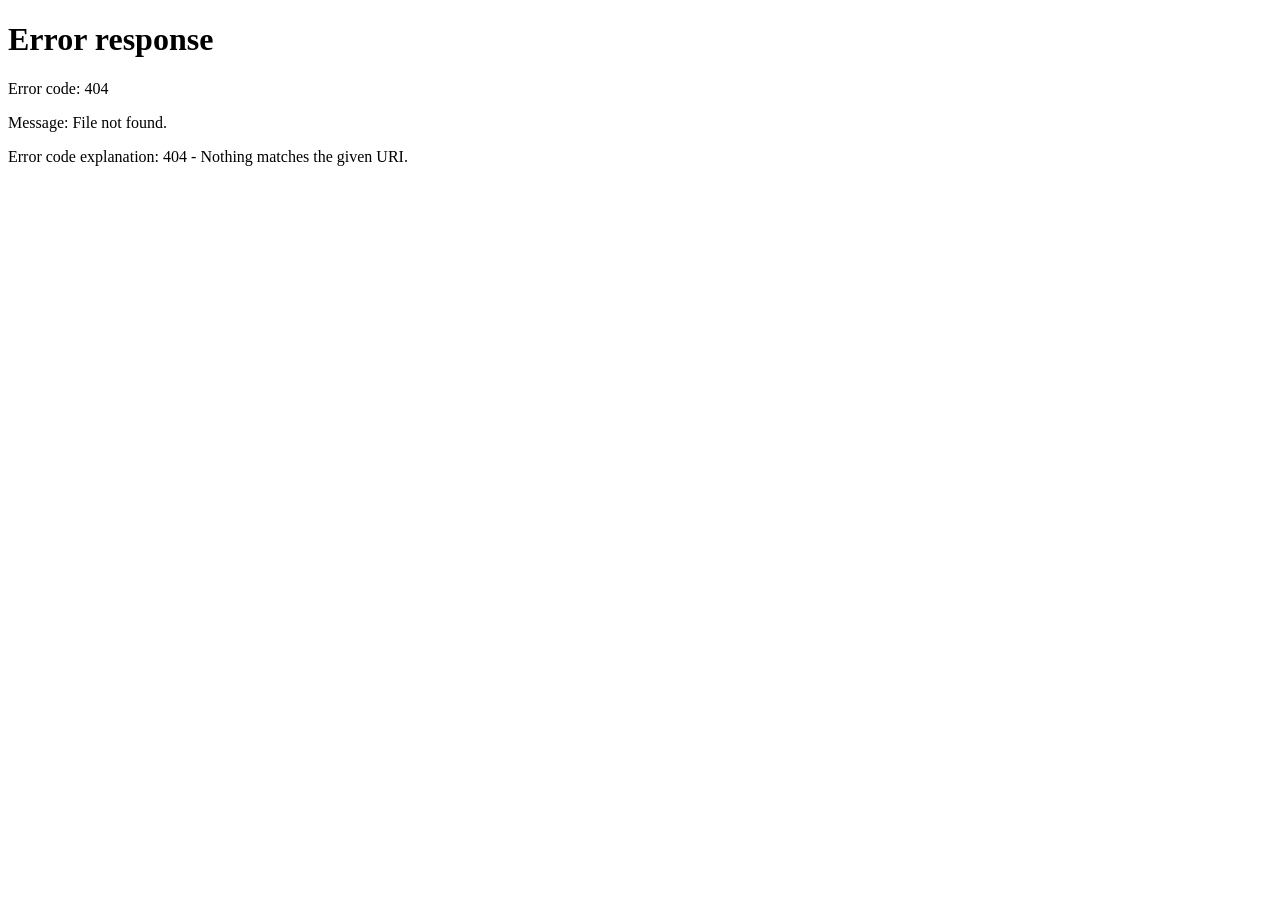
==== commit d446e683: "Update index.html" ====
--- a/index.html
+++ b/index.html
@@ -615,25 +615,43 @@
         </div>
     </header>
     <div class="banner__hero">
-        <div class="splide banner-slider" id="banner-slider">
-            <div class="splide__track">
-                <ul class="splide__list">
-                    <li class="splide__slide">
+        <div class="splide banner-slider splide--loop splide--ltr splide--draggable is-active is-initialized"
+            id="banner-slider" role="region" aria-roledescription="carousel">
+            <div class="splide__arrows splide__arrows--ltr"><button class="splide__arrow splide__arrow--prev"
+                    type="button" aria-label="Previous slide" aria-controls="banner-slider-track"><svg
+                        xmlns="http://www.w3.org/2000/svg" viewBox="0 0 40 40" width="40" height="40" focusable="false">
+                        <path d="m15.5 0.932-4.3 4.38 14.5 14.6-14.5 14.5 4.3 4.4 14.6-14.6 4.4-4.3-4.4-4.4-14.6-14.6z">
+                        </path>
+                    </svg></button><button class="splide__arrow splide__arrow--next" type="button"
+                    aria-label="Next slide" aria-controls="banner-slider-track"><svg xmlns="http://www.w3.org/2000/svg"
+                        viewBox="0 0 40 40" width="40" height="40" focusable="false">
+                        <path d="m15.5 0.932-4.3 4.38 14.5 14.6-14.5 14.5 4.3 4.4 14.6-14.6 4.4-4.3-4.4-4.4-14.6-14.6z">
+                        </path>
+                    </svg></button></div>
+            <div class="splide__track splide__track--loop splide__track--ltr splide__track--draggable"
+                id="banner-slider-track" style="padding-left: 0px; padding-right: 0px;" aria-live="off"
+                aria-atomic="true">
+                <ul class="splide__list" id="banner-slider-list" role="presentation"
+                    style="transform: translateX(-6927.27px);">
+                    <li class="splide__slide splide__slide--clone is-active" id="banner-slider-clone01" role="tabpanel"
+                        aria-roledescription="slide" aria-label="1 of 1" style="width: calc(100%);" aria-hidden="true">
                         <div class="slide-content">
                             <picture>
-                                <source media="(max-width: 768px)" srcset="/img/04/homemob.jpg">
-                                <img src="/img/04/home.jpg" alt="" class="slide-image">
-                                </source>
+                                <source media="(max-width: 768px)"
+                                    srcset="/img/04/homemob.jpg">
+                                <img src="/img/04/home.jpg"
+                                    alt="" class="slide-image">
                             </picture>
                             <div class="slide-overlay">
                                 <div class="container">
                                     <div class="slide-text">
-                                        <h1 class="slide-title">Logísticas integrales que optimizan tu cadena de
-                                            suministro</h1>
-                                        <p class="slide-description">Reducimos costos, mejoramos tu nivel de servicio y
-                                            te damos control total de tu operación logística a nivel nacional e
+                                        <h1 class="slide-title">Soluciones logísticas integrales que optimizan tu cadena
+                                            de suministro</h1>
+                                        <p class="slide-description">Optimizamos costos, mejoramos tu nivel de servicio
+                                            y te damos control total de tu operación logística a nivel nacional e
                                             internacional.</p>
-                                        <a href="/contacto/" class="btn btn-primary slide-button" target="">
+                                        <a href="http://localhost/tic-tradeinternational/contacto/"
+                                            class="btn btn-primary slide-button" target="" tabindex="-1">
                                             Solicitar cotización </a>
                                         <p class="slide-tag">FREIGHT FORWARDING + ROAD TRANSPORT + CONTRACT LOGISTICS
                                         </p>
@@ -642,8 +660,234 @@
                             </div>
                         </div>
                     </li>
+                    <li class="splide__slide splide__slide--clone is-active is-prev" id="banner-slider-clone02"
+                        role="tabpanel" aria-roledescription="slide" aria-label="1 of 1" style="width: calc(100%);"
+                        aria-hidden="true">
+                        <div class="slide-content">
+                            <picture>
+                                <source media="(max-width: 768px)"
+                                    srcset="/img/04/homemob.jpg">
+                                <img src="/img/04/home.jpg"
+                                    alt="" class="slide-image">
+                            </picture>
+                            <div class="slide-overlay">
+                                <div class="container">
+                                    <div class="slide-text">
+                                        <h1 class="slide-title">Soluciones logísticas integrales que optimizan tu cadena
+                                            de suministro</h1>
+                                        <p class="slide-description">Optimizamos costos, mejoramos tu nivel de servicio
+                                            y te damos control total de tu operación logística a nivel nacional e
+                                            internacional.</p>
+                                        <a href="http://localhost/tic-tradeinternational/contacto/"
+                                            class="btn btn-primary slide-button" target="" tabindex="-1">
+                                            Solicitar cotización </a>
+                                        <p class="slide-tag">FREIGHT FORWARDING + ROAD TRANSPORT + CONTRACT LOGISTICS
+                                        </p>
+                                    </div>
+                                </div>
+                            </div>
+                        </div>
+                    </li>
+                    <li class="splide__slide is-active splide__slide--clone" id="banner-slider-clone01" role="group"
+                        aria-roledescription="slide" aria-label="1 of 1" style="width: calc(100%);" aria-hidden="true">
+                        <div class="slide-content">
+                            <picture>
+                                <source media="(max-width: 768px)"
+                                    srcset="/img/04/homemob.jpg">
+                                <img src="/img/04/home.jpg"
+                                    alt="" class="slide-image">
+                            </picture>
+                            <div class="slide-overlay">
+                                <div class="container">
+                                    <div class="slide-text">
+                                        <h1 class="slide-title">Soluciones logísticas integrales que optimizan tu cadena
+                                            de suministro</h1>
+                                        <p class="slide-description">Optimizamos costos, mejoramos tu nivel de servicio
+                                            y te damos control total de tu operación logística a nivel nacional e
+                                            internacional.</p>
+                                        <a href="http://localhost/tic-tradeinternational/contacto/"
+                                            class="btn btn-primary slide-button" target="" tabindex="-1">
+                                            Solicitar cotización </a>
+                                        <p class="slide-tag">FREIGHT FORWARDING + ROAD TRANSPORT + CONTRACT LOGISTICS
+                                        </p>
+                                    </div>
+                                </div>
+                            </div>
+                        </div>
+                    </li>
+                    <li class="splide__slide is-active splide__slide--clone is-prev" id="banner-slider-clone02"
+                        role="group" aria-roledescription="slide" aria-label="1 of 1" style="width: calc(100%);"
+                        aria-hidden="true">
+                        <div class="slide-content">
+                            <picture>
+                                <source media="(max-width: 768px)"
+                                    srcset="/img/04/homemob.jpg">
+                                <img src="/img/04/home.jpg"
+                                    alt="" class="slide-image">
+                            </picture>
+                            <div class="slide-overlay">
+                                <div class="container">
+                                    <div class="slide-text">
+                                        <h1 class="slide-title">Soluciones logísticas integrales que optimizan tu cadena
+                                            de suministro</h1>
+                                        <p class="slide-description">Optimizamos costos, mejoramos tu nivel de servicio
+                                            y te damos control total de tu operación logística a nivel nacional e
+                                            internacional.</p>
+                                        <a href="http://localhost/tic-tradeinternational/contacto/"
+                                            class="btn btn-primary slide-button" target="" tabindex="-1">
+                                            Solicitar cotización </a>
+                                        <p class="slide-tag">FREIGHT FORWARDING + ROAD TRANSPORT + CONTRACT LOGISTICS
+                                        </p>
+                                    </div>
+                                </div>
+                            </div>
+                        </div>
+                    </li>
+                    <li class="splide__slide is-active is-visible" id="banner-slider-slide01" role="group"
+                        aria-roledescription="slide" aria-label="1 of 1" style="width: calc(100%);">
+                        <div class="slide-content">
+                            <picture>
+                                <source media="(max-width: 768px)"
+                                    srcset="/img/04/homemob.jpg">
+                                <img src="/img/04/home.jpg"
+                                    alt="" class="slide-image">
+                            </picture>
+                            <div class="slide-overlay">
+                                <div class="container">
+                                    <div class="slide-text">
+                                        <h1 class="slide-title">Soluciones logísticas integrales que optimizan tu cadena
+                                            de suministro</h1>
+                                        <p class="slide-description">Optimizamos costos, mejoramos tu nivel de servicio
+                                            y te damos control total de tu operación logística a nivel nacional e
+                                            internacional.</p>
+                                        <a href="http://localhost/tic-tradeinternational/contacto/"
+                                            class="btn btn-primary slide-button" target="">
+                                            Solicitar cotización </a>
+                                        <p class="slide-tag">FREIGHT FORWARDING + ROAD TRANSPORT + CONTRACT LOGISTICS
+                                        </p>
+                                    </div>
+                                </div>
+                            </div>
+                        </div>
+                    </li>
+                    <li class="splide__slide splide__slide--clone is-active is-next" id="banner-slider-clone03"
+                        role="tabpanel" aria-roledescription="slide" aria-label="1 of 1" style="width: calc(100%);"
+                        aria-hidden="true">
+                        <div class="slide-content">
+                            <picture>
+                                <source media="(max-width: 768px)"
+                                    srcset="/img/04/homemob.jpg">
+                                <img src="/img/04/home.jpg"
+                                    alt="" class="slide-image">
+                            </picture>
+                            <div class="slide-overlay">
+                                <div class="container">
+                                    <div class="slide-text">
+                                        <h1 class="slide-title">Soluciones logísticas integrales que optimizan tu cadena
+                                            de suministro</h1>
+                                        <p class="slide-description">Optimizamos costos, mejoramos tu nivel de servicio
+                                            y te damos control total de tu operación logística a nivel nacional e
+                                            internacional.</p>
+                                        <a href="http://localhost/tic-tradeinternational/contacto/"
+                                            class="btn btn-primary slide-button" target="" tabindex="-1">
+                                            Solicitar cotización </a>
+                                        <p class="slide-tag">FREIGHT FORWARDING + ROAD TRANSPORT + CONTRACT LOGISTICS
+                                        </p>
+                                    </div>
+                                </div>
+                            </div>
+                        </div>
+                    </li>
+                    <li class="splide__slide splide__slide--clone is-active" id="banner-slider-clone04" role="tabpanel"
+                        aria-roledescription="slide" aria-label="1 of 1" style="width: calc(100%);" aria-hidden="true">
+                        <div class="slide-content">
+                            <picture>
+                                <source media="(max-width: 768px)"
+                                    srcset="/img/04/homemob.jpg">
+                                <img src="/img/04/home.jpg"
+                                    alt="" class="slide-image">
+                            </picture>
+                            <div class="slide-overlay">
+                                <div class="container">
+                                    <div class="slide-text">
+                                        <h1 class="slide-title">Soluciones logísticas integrales que optimizan tu cadena
+                                            de suministro</h1>
+                                        <p class="slide-description">Optimizamos costos, mejoramos tu nivel de servicio
+                                            y te damos control total de tu operación logística a nivel nacional e
+                                            internacional.</p>
+                                        <a href="http://localhost/tic-tradeinternational/contacto/"
+                                            class="btn btn-primary slide-button" target="" tabindex="-1">
+                                            Solicitar cotización </a>
+                                        <p class="slide-tag">FREIGHT FORWARDING + ROAD TRANSPORT + CONTRACT LOGISTICS
+                                        </p>
+                                    </div>
+                                </div>
+                            </div>
+                        </div>
+                    </li>
+                    <li class="splide__slide is-active splide__slide--clone is-next" id="banner-slider-clone03"
+                        role="group" aria-roledescription="slide" aria-label="1 of 1" style="width: calc(100%);"
+                        aria-hidden="true">
+                        <div class="slide-content">
+                            <picture>
+                                <source media="(max-width: 768px)"
+                                    srcset="/img/04/homemob.jpg">
+                                <img src="/img/04/home.jpg"
+                                    alt="" class="slide-image">
+                            </picture>
+                            <div class="slide-overlay">
+                                <div class="container">
+                                    <div class="slide-text">
+                                        <h1 class="slide-title">Soluciones logísticas integrales que optimizan tu cadena
+                                            de suministro</h1>
+                                        <p class="slide-description">Optimizamos costos, mejoramos tu nivel de servicio
+                                            y te damos control total de tu operación logística a nivel nacional e
+                                            internacional.</p>
+                                        <a href="http://localhost/tic-tradeinternational/contacto/"
+                                            class="btn btn-primary slide-button" target="" tabindex="-1">
+                                            Solicitar cotización </a>
+                                        <p class="slide-tag">FREIGHT FORWARDING + ROAD TRANSPORT + CONTRACT LOGISTICS
+                                        </p>
+                                    </div>
+                                </div>
+                            </div>
+                        </div>
+                    </li>
+                    <li class="splide__slide is-active splide__slide--clone" id="banner-slider-clone04" role="group"
+                        aria-roledescription="slide" aria-label="1 of 1" style="width: calc(100%);" aria-hidden="true">
+                        <div class="slide-content">
+                            <picture>
+                                <source media="(max-width: 768px)"
+                                    srcset="/img/04/homemob.jpg">
+                                <img src="/img/04/home.jpg"
+                                    alt="" class="slide-image">
+                            </picture>
+                            <div class="slide-overlay">
+                                <div class="container">
+                                    <div class="slide-text">
+                                        <h1 class="slide-title">Soluciones logísticas integrales que optimizan tu cadena
+                                            de suministro</h1>
+                                        <p class="slide-description">Optimizamos costos, mejoramos tu nivel de servicio
+                                            y te damos control total de tu operación logística a nivel nacional e
+                                            internacional.</p>
+                                        <a href="http://localhost/tic-tradeinternational/contacto/"
+                                            class="btn btn-primary slide-button" target="" tabindex="-1">
+                                            Solicitar cotización </a>
+                                        <p class="slide-tag">FREIGHT FORWARDING + ROAD TRANSPORT + CONTRACT LOGISTICS
+                                        </p>
+                                    </div>
+                                </div>
+                            </div>
+                        </div>
+                    </li>
                 </ul>
             </div>
+            <ul class="splide__pagination splide__pagination--ltr" role="tablist" aria-label="Select a slide to show"
+                style="display: none;">
+                <li role="presentation"><button class="splide__pagination__page is-active" type="button" role="tab"
+                        aria-controls="banner-slider-slide01" aria-label="Go to slide 1" aria-selected="true"></button>
+                </li>
+            </ul>
         </div>
 
         <script>
@@ -745,7 +989,7 @@
                         </div>
 
                         <div class="card-cta-wrap">
-                            <a class="card-cta" href="/servicios/" target="">
+                            <a class="card-cta" href="/servicios.html" target="">
                                 Ver más </a>
                         </div>
                     </div>
@@ -766,7 +1010,7 @@
                         </div>
 
                         <div class="card-cta-wrap">
-                            <a class="card-cta" href="/servicios/" target="">
+                            <a class="card-cta" href="/servicios.html" target="">
                                 Ver más </a>
                         </div>
                     </div>
@@ -787,7 +1031,7 @@
                         </div>
 
                         <div class="card-cta-wrap">
-                            <a class="card-cta" href="/servicios/" target="">
+                            <a class="card-cta" href="/servicios.html" target="">
                                 Ver más </a>
                         </div>
                     </div>
@@ -803,7 +1047,7 @@
 
                 <h2 class="texto__valores-title">No somos un proveedor, somos un socio estratégico</h2>
 
-                <p class="texto__valores-desc">En TIC diseñamos soluciones logísticas alineadas a los objetivos de tu
+                <p class="texto__valores-desc">En TiC diseñamos soluciones logísticas alineadas a los objetivos de tu
                     negocio. No solo ejecutamos operaciones, optimizamos tu cadena de suministro de forma integral.</p>
             </div>
 
@@ -877,11 +1121,54 @@
             }
         });
     </script>
+    <section class="banner__integral" id="banner-integral">
+        <div class="banner__integral__bg"
+            style="--banner-bg-image: url('/img/04/banner-tic.png');">
+        </div>
+
+        <div class="banner__integral__content">
+            <h2 class="banner__integral__titulo">
+                Una solución integral, de principio a fin </h2>
+
+        </div>
+    </section>
+    <script>
+        const SERVICIOS_URL = "/servicios.html/#diferenciador";
+        document.addEventListener('DOMContentLoaded', function () {
+            const banner = document.getElementById('banner-integral');
+            const bg = banner ? banner.querySelector('.banner__integral__bg') : null;
+            if (!banner || !bg) return;
+
+            const isMobile = () => window.innerWidth <= 768;
+            const speed = 0.35;
+            let redirected = false;
+
+            function onScroll() {
+                const rect = banner.getBoundingClientRect();
+                if (!isMobile() && !redirected && rect.bottom <= 0) {
+                    redirected = true;
+                    window.location.href = SERVICIOS_URL;
+                    return;
+                }
+                if (rect.top < window.innerHeight && rect.bottom > 0) {
+                    if (!isMobile()) {
+                        const offset = (window.innerHeight / 2 - rect.top - rect.height / 2) * speed;
+                        bg.style.transform = `translateY(${offset}px)`;
+                    } else {
+                        bg.style.transform = 'translateY(0)';
+                    }
+                }
+            }
+
+            window.addEventListener('scroll', onScroll, { passive: true });
+            onScroll(); // ejecutar al cargar por si ya está en viewport
+        });
+    </script>
     <section class="puntos-trabajo">
         <div class="container">
 
             <div class="puntos-trabajo__header">
-                <h2 class="puntos-trabajo__titulo">Metodología TIC</h2>
+                <h2 class="puntos-trabajo__titulo">Metodología TiC</h2>
             </div>
 
             <div class="puntos-trabajo__grid">
--- a/style.css
+++ b/style.css
@@ -13,7 +13,7 @@
 
 @font-face {
     font-family: "Syne";
-    src: url("./assets/fonts/Syne/Syne.ttf") format("truetype");
+    src: url("./assets/fonts/Montserrat-Regular.ttf") format("truetype");
     font-style: normal;
     font-weight: normal;
 }
@@ -49,16 +49,14 @@
     width: 150px;
 }
 
-.navbar-brand.logo-secundario-wrapper
-{
+.navbar-brand.logo-secundario-wrapper {
     width: auto;
     height: auto;
     max-height: 100px;
     overflow: hidden;
 }
 
-.navbar-brand.logo-secundario-wrapper img
-{
+.navbar-brand.logo-secundario-wrapper img {
     width: 100%;
     height: 100%;
     object-fit: contain;
@@ -211,9 +209,9 @@
         padding: 10px 20px;
     }
 
-    .logo-principal {
-        height: 90px;
-        width: 150px;
+
+    .navbar-brand.logo-secundario-wrapper img {
+        width: 40%;
     }
 }
 
@@ -537,7 +535,7 @@
     width: 165px;
     height: 165px;
     object-fit: contain;
-    filter: brightness(0) saturate(100%) invert(55%) sepia(60%) saturate(500%) hue-rotate(345deg);
+
     transition: filter .3s;
     animation: none;
     transform: none;
@@ -610,27 +608,12 @@
 
 @media (max-width: 480px) {
     .metricas-grid {
-        grid-template-columns: 1fr 1fr;
+        grid-template-columns: 1fr;
         gap: 12px;
     }
 
     .metrica-item {
         padding: 28px 16px 22px;
-    }
-
-    .metrica-icono-wrap {
-        width: 72px;
-        height: 72px;
-    }
-
-    .metrica-icono {
-        width: 58px;
-        height: 58px;
-    }
-
-    .metrica-icono-img {
-        width: 28px;
-        height: 28px;
     }
 }
 
@@ -690,22 +673,16 @@
     border: 2px solid #da741c;
 }
 
+.card-item:hover {
+    transform: translateY(-8px);
+    box-shadow: 0 24px 50px rgba(0, 0, 0, 0.2);
+}
+
 .background__white {
     width: 100%;
     height: 200px;
     background: transparent;
-}
-
-/*.card__borde {
-    border-bottom: 3.2px solid;
-    border-left: 3.2px solid;
-    border-right: 3.2px solid;
-    border-image: linear-gradient(to bottom, #da741c, #fff, #da741c) 1;
-}*/
-
-.card-item:hover {
-    transform: translateY(-8px);
-    box-shadow: 0 24px 50px rgba(0, 0, 0, 0.2);
+    flex-shrink: 0;
 }
 
 .card-img-zone {
@@ -714,6 +691,7 @@
     height: 200px;
     position: relative;
     overflow: visible;
+    flex-shrink: 0;
 }
 
 .card-img-zone img {
@@ -728,15 +706,23 @@
     z-index: 2;
 }
 
+.card__borde {
+    width: 100%;
+    display: flex;
+    flex-direction: column;
+    flex: 1;
+    border-radius: 0 0 18px 18px;
+}
+
 .card-body {
     width: 100%;
     background: #ffffff;
-    border-radius: 0 0 18px 18px;
     padding: 24px 24px 0;
     text-align: center;
     display: flex;
     flex-direction: column;
     align-items: center;
+    flex: 1;
     z-index: 1;
 }
 
@@ -763,16 +749,17 @@
     line-height: 1.6;
     color: #666;
     margin-bottom: 0;
+    flex: 1;
 }
 
 .card-stats {
     width: 100%;
     display: grid;
     grid-template-columns: repeat(3, 1fr);
-    margin-top: 24px;
     border-radius: 0 0 18px 18px;
     overflow: hidden;
     background: #da741c;
+    margin-top: auto;
 }
 
 .card-stat {
@@ -808,6 +795,7 @@
 .card-cta-wrap {
     width: 100%;
     padding: 20px 24px;
+    margin-top: auto;
 }
 
 .card-cta {
@@ -832,24 +820,43 @@
     color: #fff;
 }
 
+
 @media (max-width: 1024px) {
     .cards-grid {
         grid-template-columns: repeat(auto-fit, minmax(210px, 1fr));
         gap: 15px;
     }
 
+    .background__white {
+        height: 120px;
+    }
+
+    .card-img-zone {
+        height: 120px;
+    }
+
     .card-img-zone img {
         height: 210px;
     }
 
     .card-title {
-        font-size: 1.8rem;
+        font-size: 1.2rem;
+    }
+
+    .card-body {
+        padding: 12px 12px 0;
+        text-align: left;
+        align-items: flex-start;
+    }
+
+    .card-cta-wrap {
+        padding: 10px 12px;
     }
 }
 
 @media (max-width: 768px) {
     .cards__section {
-        padding: 0px;
+        padding: 0;
     }
 
     .cards-grid {
@@ -865,11 +872,16 @@
     }
 
     .card-img-zone img {
-        height: 210px;
+        height: 300px;
     }
 
     .card-title {
         font-size: 1.3rem;
+    }
+
+    .card-body {
+        text-align: left;
+        align-items: flex-start;
     }
 }
 
@@ -909,7 +921,7 @@
 
 .valor-item--pos-1 {
     margin-top: 340px;
-    transform: translate(13px, 220px);
+    transform: translate(50px, 220px);
 }
 
 .valor-item--pos-2 {
@@ -1053,6 +1065,10 @@
 }
 
 @media (max-width: 768px) {
+    .valores__section {
+        padding: 120px 0 50px;
+    }
+
     .valor-item--pos-0 {
         transform: translate(205px, 10px);
     }
@@ -1075,91 +1091,16 @@
     }
 
     .valor-item--pos-0 {
-        transform: translate(200px, 10px);
+        transform: translate(150px, 10px);
     }
 
     .valor-item--pos-1 {
-        transform: translate(180px, 15px);
+        transform: translate(145px, 15px);
     }
 
     .valor-item--pos-2 {
         transform: translate(14px, -80px);
     }
-}
-
-/* ── Sección Clientes ── */
-.section__clientes {
-    padding: 64px 0;
-    background-color: #ffff;
-    width: 100%;
-}
-
-.section__clientes .titulo__seccion {
-    font-family: 'Syne', sans-serif;
-    font-size: 3.5rem;
-    font-weight: 700;
-    line-height: 120%;
-    text-align: center;
-    color: #da741c;
-}
-
-.section__clientes .descripcion {
-    font-family: 'DM_Sans', sans-serif;
-    font-size: 2rem;
-    font-weight: 400;
-    line-height: 120%;
-    text-align: center;
-    color: #1c1c1c;
-}
-
-.section__clientes .section-tag {
-    display: block;
-    text-align: center;
-    font-size: .72rem;
-    font-weight: 700;
-    letter-spacing: .12em;
-    text-transform: uppercase;
-    color: #da741c;
-    margin-bottom: 36px;
-}
-
-.section__clientes .splide {
-    padding: 0;
-    margin: 4rem 0;
-}
-
-.section__clientes .splide__track {
-    overflow: hidden;
-    -webkit-mask-image: linear-gradient(to right,
-            transparent 0%,
-            black 8%,
-            black 92%,
-            transparent 100%);
-    mask-image: linear-gradient(to right,
-            transparent 0%,
-            black 8%,
-            black 92%,
-            transparent 100%);
-}
-
-/* ── Cada slide ── */
-.section__clientes .splide__slide {
-    display: flex;
-    align-items: center;
-    justify-content: center;
-    padding: 12px 24px;
-}
-
-/* ── Logo ── */
-.cliente-logo {
-    display: block;
-    width: auto;
-    height: 150px;
-    max-width: 140px;
-    object-fit: contain;
-    object-position: center;
-    filter: grayscale(100%) opacity(0.55);
-    transition: filter .3s ease, transform .3s ease;
 }
 
 /* Sección Contacto */
@@ -1301,9 +1242,6 @@
 
 /* Responsive Contacto */
 @media (max-width: 768px) {
-    .section__clientes .titulo__seccion {
-        font-size: 2.5rem;
-    }
 
     .contact__section {
         padding: 60px 0;
@@ -1339,96 +1277,6 @@
 
     .wpcf7-form input[type="submit"] {
         margin-left: 0;
-    }
-}
-
-.cliente-logo:hover {
-    filter: grayscale(0%) opacity(1);
-    transform: scale(1.06);
-}
-
-/* ── Variante: sección oscura ──*/
-.section__clientes--dark {
-    background-color: #1c1c1c;
-    border-color: #282828;
-}
-
-.section__clientes--dark .cliente-logo {
-    filter: grayscale(100%) brightness(10) opacity(0.35);
-}
-
-.section__clientes--dark .cliente-logo:hover {
-    filter: grayscale(0%) brightness(1) opacity(1);
-}
-
-/* ── Divider decorativo opcional ── */
-.section__clientes .clientes-label {
-    text-align: center;
-    font-family: 'DM Sans', sans-serif;
-    font-size: .78rem;
-    color: #8a8a8a;
-    letter-spacing: .08em;
-    text-transform: uppercase;
-    margin-bottom: 32px;
-}
-
-/* ── Responsive ── */
-@media (max-width: 1200px) {
-    .cliente-logo {
-        height: 42px;
-        max-width: 120px;
-    }
-}
-
-@media (max-width: 992px) {
-    .section__clientes {
-        padding: 48px 0;
-    }
-
-    .cliente-logo {
-        height: 38px;
-        max-width: 110px;
-    }
-}
-
-@media (max-width: 768px) {
-    .section__clientes {
-        padding: 40px 0;
-    }
-
-    .cliente-logo {
-        height: 130px;
-        max-width: 200px;
-    }
-
-    .section__clientes .splide__slide {
-        padding: 10px 16px;
-    }
-
-    /* En móvil el fade lateral se reduce */
-    .section__clientes .splide__track {
-        -webkit-mask-image: linear-gradient(to right,
-                transparent 0%,
-                black 5%,
-                black 95%,
-                transparent 100%);
-        mask-image: linear-gradient(to right,
-                transparent 0%,
-                black 5%,
-                black 95%,
-                transparent 100%);
-    }
-}
-
-@media (max-width: 576px) {
-    .cliente-logo {
-        height: 130px;
-        max-width: 200px;
-        filter: none;
-    }
-
-    .section__clientes .splide__slide {
-        padding: 8px 12px;
     }
 }
 
@@ -1588,266 +1436,6 @@
 
     .banner__simple-content {
         padding: 24px 20px 28px;
-    }
-}
-
-.descripcion__imagen {
-    padding: 96px 0;
-    background-color: #f7f4ec;
-}
-
-.descripcion__imagen-inner {
-    display: grid;
-    grid-template-columns: 1fr 1fr;
-    gap: 80px;
-    align-items: center;
-}
-
-/* ══ COLUMNA TEXTO ══ */
-
-.descripcion__imagen-tag {
-    display: inline-block;
-    font-family: 'DM Sans', sans-serif;
-    font-size: .72rem;
-    font-weight: 700;
-    letter-spacing: .12em;
-    text-transform: uppercase;
-    color: #da741c;
-    margin-bottom: 14px;
-    position: relative;
-    padding-left: 28px;
-}
-
-.descripcion__imagen-tag::before {
-    content: '';
-    position: absolute;
-    left: 0;
-    top: 50%;
-    transform: translateY(-50%);
-    width: 18px;
-    height: 2px;
-    background: #da741c;
-    border-radius: 2px;
-}
-
-/* Título */
-.descripcion__imagen-title {
-    font-family: 'Syne', sans-serif;
-    font-size: clamp(1.8rem, 2.8vw, 2.6rem);
-    font-weight: 800;
-    color: #1c1c1c;
-    letter-spacing: -.03em;
-    line-height: 1.1;
-    margin: 0 0 24px;
-}
-
-/* Texto cuerpo */
-.descripcion__imagen-text {
-    margin-bottom: 36px;
-}
-
-.descripcion__imagen-text p {
-    font-family: 'DM Sans', sans-serif;
-    font-size: 1rem;
-    line-height: 1.75;
-    color: #5c5c5c;
-    margin: 0 0 16px;
-}
-
-.descripcion__imagen-text p:last-child {
-    margin-bottom: 0;
-}
-
-/* Stats rápidos */
-.descripcion__imagen-stats {
-    display: flex;
-    gap: 0;
-    border-top: 1px solid #ddd4b8;
-    padding-top: 32px;
-}
-
-.descripcion__imagen-stat {
-    flex: 1;
-    display: flex;
-    flex-direction: column;
-    gap: 4px;
-    padding-right: 24px;
-    position: relative;
-}
-
-.descripcion__imagen-stat:not(:last-child)::after {
-    content: '';
-    position: absolute;
-    right: 0;
-    top: 0;
-    bottom: 0;
-    width: 1px;
-    background: #ddd4b8;
-}
-
-.descripcion__imagen-stat:not(:first-child) {
-    padding-left: 24px;
-}
-
-.stat-num {
-    font-family: 'Syne', sans-serif;
-    font-size: 1.6rem;
-    font-weight: 800;
-    color: #da741c;
-    letter-spacing: -.03em;
-    line-height: 1;
-}
-
-.stat-label {
-    font-family: 'DM Sans', sans-serif;
-    font-size: .75rem;
-    color: #8a8a8a;
-    font-weight: 500;
-    line-height: 1.3;
-}
-
-/* ══ COLUMNA IMAGEN ══ */
-.descripcion__imagen-media {
-    position: relative;
-}
-
-.descripcion__imagen-media-wrap {
-    position: relative;
-    border-radius: 20px;
-    overflow: visible;
-}
-
-.descripcion__imagen-img {
-    display: block;
-    width: 100%;
-    height: 520px;
-    object-fit: cover;
-    border-radius: 20px;
-    position: relative;
-    z-index: 1;
-}
-
-/* Bloque decorativo naranja detrás de la imagen */
-.descripcion__imagen-deco {
-    position: absolute;
-    bottom: -20px;
-    right: -20px;
-    width: 60%;
-    height: 60%;
-    background: #da741c;
-    border-radius: 20px;
-    z-index: 0;
-    opacity: .18;
-}
-
-/* ── Variante: imagen a la izquierda ── */
-.descripcion__imagen--reverse .descripcion__imagen-inner {
-    direction: rtl;
-}
-
-.descripcion__imagen--reverse .descripcion__imagen-inner>* {
-    direction: ltr;
-}
-
-/* ── Variante: fondo oscuro ── */
-.descripcion__imagen--dark {
-    background-color: #1c1c1c;
-}
-
-.descripcion__imagen--dark .descripcion__imagen-title {
-    color: #ffffff;
-}
-
-.descripcion__imagen--dark .descripcion__imagen-tag {
-    color: #da741c;
-}
-
-.descripcion__imagen--dark .descripcion__imagen-text p {
-    color: rgba(255, 255, 255, .6);
-}
-
-.descripcion__imagen--dark .descripcion__imagen-stats {
-    border-top-color: #282828;
-}
-
-.descripcion__imagen--dark .descripcion__imagen-stat::after {
-    background: #282828;
-}
-
-.descripcion__imagen--dark .stat-label {
-    color: rgba(255, 255, 255, .4);
-}
-
-/* ── Responsive ── */
-@media (max-width: 1024px) {
-    .descripcion__imagen {
-        padding: 72px 0;
-    }
-
-    .descripcion__imagen-inner {
-        gap: 56px;
-    }
-
-    .descripcion__imagen-img {
-        height: 420px;
-    }
-}
-
-@media (max-width: 768px) {
-    .descripcion__imagen {
-        padding: 56px 0;
-    }
-
-    .descripcion__imagen-inner {
-        grid-template-columns: 1fr;
-        gap: 40px;
-    }
-
-    .descripcion__imagen-img {
-        height: 300px;
-    }
-
-    .descripcion__imagen-deco {
-        bottom: -14px;
-        right: -14px;
-    }
-
-    .descripcion__imagen-stats {
-        gap: 0;
-    }
-
-    .stat-num {
-        font-size: 1.4rem;
-    }
-}
-
-@media (max-width: 480px) {
-    .descripcion__imagen-stats {
-        flex-direction: column;
-        gap: 20px;
-        padding-top: 24px;
-    }
-
-    .descripcion__imagen-stat {
-        padding-right: 0;
-        padding-left: 0;
-        flex-direction: row;
-        align-items: center;
-        gap: 12px;
-    }
-
-    .descripcion__imagen-stat::after {
-        display: none;
-    }
-
-    .descripcion__imagen-stat:not(:first-child) {
-        padding-left: 0;
-        border-top: 1px solid #ddd4b8;
-        padding-top: 20px;
-    }
-
-    .descripcion__imagen-img {
-        height: 260px;
     }
 }
 
@@ -1918,7 +1506,7 @@
     display: flex;
     flex-direction: row;
     align-items: center;
-    justify-content: space-around;
+    justify-content: space-between;
     flex-wrap: wrap;
     border-radius: 16px;
     overflow: hidden;
@@ -1937,18 +1525,18 @@
     height: 400px;
     justify-content: space-between;
     text-align: center;
-    width: 24%;
+    width: 30.33%;
     cursor: pointer;
     min-height: 500px;
 }
 
-.texto__valores-icon{
+.texto__valores-icon {
     width: 100%;
     height: 166.66px;
     background-color: #da741c;
 }
 
-.space__card{
+.space__card {
     display: flex;
     justify-content: center;
     align-items: center;
@@ -1958,13 +1546,13 @@
     overflow: hidden;
 }
 
-.space__card img{
+.space__card img {
     width: 100%;
     height: 100%;
-    object-fit: cover;
-}
-
-.titulo__card{
+    object-fit: contain;
+}
+
+.titulo__card {
     width: 100%;
     height: 166.66px;
     background-color: #1c1c1c;
@@ -2079,15 +1667,6 @@
 }
 
 /* ── Responsive ── */
-@media (max-width: 1200px) {
-    .texto__valores-grid {
-        gap: 15px;
-    }
-
-    .texto__valores-item {
-        width: 40%;
-    }
-}
 
 @media (max-width: 1024px) {
     .texto__valores {
@@ -2096,6 +1675,7 @@
 
     .texto__valores-grid {
         gap: 10px;
+        justify-content: center;
     }
 
     .texto__valores-item {
@@ -2108,22 +1688,26 @@
         padding: 56px 0;
     }
 
+    .texto__valores-grid {
+        flex-direction: column;
+        gap: 20px;
+    }
+
     .texto__valores-header {
         margin-bottom: 40px;
     }
 
     .texto__valores-item {
-        padding: 28px 22px;
+        width: 100%;
+    }
+
+    .space__card img {
+        object-fit: contain;
     }
 }
 
 @media (max-width: 480px) {
-
-
     .texto__valores-item {
-        padding: 24px 20px;
-        flex-direction: column-reverse;
-        gap: 12px;
         width: 100%;
         min-width: 300px;
     }
@@ -2471,284 +2055,6 @@
     }
 }
 
-/* ── Sección Diferenciadores ── */
-.diferenciadores__section {
-    padding: 96px 0;
-    background-color: #f7f4ec;
-}
-
-/* ── Encabezado ── */
-.diferenciadores__header {
-    display: grid;
-    grid-template-columns: 1fr 1fr;
-    gap: 24px 80px;
-    align-items: end;
-    margin-bottom: 64px;
-}
-
-.diferenciadores__tag {
-    grid-column: 1 / -1;
-    display: inline-block;
-    font-family: 'DM Sans', sans-serif;
-    font-size: .72rem;
-    font-weight: 700;
-    letter-spacing: .12em;
-    text-transform: uppercase;
-    color: #da741c;
-    padding-left: 26px;
-    position: relative;
-    width: fit-content;
-}
-
-.diferenciadores__tag::before {
-    content: '';
-    position: absolute;
-    left: 0;
-    top: 50%;
-    transform: translateY(-50%);
-    width: 16px;
-    height: 2px;
-    background: #da741c;
-    border-radius: 2px;
-}
-
-.diferenciadores__title {
-    font-family: 'Syne', sans-serif;
-    font-size: 3rem;
-    font-weight: 800;
-    color: #1c1c1c;
-    letter-spacing: -.03em;
-    line-height: 1.1;
-    margin: 0;
-}
-
-.diferenciadores__subtitle {
-    font-family: 'DM Sans', sans-serif;
-    font-size: 1.2rem;
-    line-height: 1.7;
-    color: #6b6b6b;
-    margin: 0;
-    align-self: end;
-}
-
-.diferenciadores__grid {
-    display: grid;
-    grid-template-columns: repeat(4, 1fr);
-    gap: 0;
-    border: 1px solid #ddd4b8;
-    border-radius: 16px;
-    overflow: hidden;
-}
-
-.diferenciadores__item {
-    padding: 36px 32px;
-    background: #ffffff;
-    border-right: 1px solid #ddd4b8;
-    display: flex;
-    flex-direction: column;
-    gap: 16px;
-    position: relative;
-    transition: background .25s ease;
-    cursor: default;
-}
-
-.diferenciadores__item:last-child {
-    border-right: none;
-}
-
-.diferenciadores__item:hover {
-    background: #fdfcf8;
-}
-
-.diferenciadores__item::before {
-    content: '';
-    position: absolute;
-    top: 0;
-    left: 0;
-    right: 0;
-    height: 3px;
-    background: #da741c;
-    transform: scaleX(0);
-    transform-origin: left;
-    transition: transform .35s ease;
-}
-
-.diferenciadores__item:hover::before {
-    transform: scaleX(1);
-}
-
-.diferenciadores__item-top {
-    display: flex;
-    align-items: center;
-    gap: 14px;
-}
-
-.diferenciadores__num {
-    font-family: 'Syne', sans-serif;
-    font-size: .78rem;
-    font-weight: 800;
-    color: #da741c;
-    letter-spacing: .04em;
-    flex-shrink: 0;
-}
-
-.diferenciadores__line {
-    flex: 1;
-    height: 1px;
-    background: #ddd4b8;
-    border-radius: 1px;
-    transition: background .25s;
-}
-
-.diferenciadores__item:hover .diferenciadores__line {
-    background: #da741c;
-}
-
-.diferenciadores__name {
-    font-family: 'Syne', sans-serif;
-    font-size: 1.1rem;
-    font-weight: 700;
-    color: #1c1c1c;
-    letter-spacing: -.02em;
-    line-height: 1.25;
-    margin: 0;
-    flex: 1;
-}
-
-.diferenciadores__desc {
-    font-family: 'DM Sans', sans-serif;
-    font-size: 1rem;
-    line-height: 1.7;
-    color: #6b6b6b;
-    margin: 0;
-}
-
-.diferenciadores__arrow {
-    width: 32px;
-    height: 32px;
-    border-radius: 50%;
-    border: 1px solid #ddd4b8;
-    display: flex;
-    align-items: center;
-    justify-content: center;
-    color: #c8ba98;
-    transition: border-color .25s, color .25s, transform .25s;
-    margin-top: auto;
-}
-
-.diferenciadores__arrow svg {
-    width: 14px;
-    height: 14px;
-}
-
-.diferenciadores__item:hover .diferenciadores__arrow {
-    border-color: #da741c;
-    color: #da741c;
-    transform: rotate(45deg);
-}
-
-.diferenciadores__section--dark {
-    background-color: #1c1c1c;
-}
-
-.diferenciadores__section--dark .diferenciadores__title {
-    color: #ffffff;
-}
-
-.diferenciadores__section--dark .diferenciadores__subtitle {
-    color: rgba(255, 255, 255, .5);
-}
-
-.diferenciadores__section--dark .diferenciadores__grid {
-    border-color: #282828;
-}
-
-.diferenciadores__section--dark .diferenciadores__item {
-    background: #1c1c1c;
-    border-right-color: #282828;
-}
-
-.diferenciadores__section--dark .diferenciadores__item:hover {
-    background: #222222;
-}
-
-.diferenciadores__section--dark .diferenciadores__line {
-    background: #282828;
-}
-
-.diferenciadores__section--dark .diferenciadores__name {
-    color: #ffffff;
-}
-
-.diferenciadores__section--dark .diferenciadores__desc {
-    color: rgba(255, 255, 255, .45);
-}
-
-.diferenciadores__section--dark .diferenciadores__arrow {
-    border-color: #282828;
-    color: #5c5c5c;
-}
-
-@media (max-width: 1024px) {
-    .diferenciadores__section {
-        padding: 72px 0;
-    }
-
-    .diferenciadores__grid {
-        grid-template-columns: repeat(2, 1fr);
-    }
-
-    .diferenciadores__item:nth-child(2) {
-        border-right: none;
-    }
-
-    .diferenciadores__item:nth-child(1),
-    .diferenciadores__item:nth-child(2) {
-        border-bottom: 1px solid #ddd4b8;
-    }
-
-    .diferenciadores__section--dark .diferenciadores__item:nth-child(1),
-    .diferenciadores__section--dark .diferenciadores__item:nth-child(2) {
-        border-bottom-color: #282828;
-    }
-}
-
-@media (max-width: 768px) {
-    .diferenciadores__section {
-        padding: 56px 0;
-    }
-
-    .diferenciadores__header {
-        grid-template-columns: 1fr;
-        gap: 12px;
-        margin-bottom: 40px;
-    }
-
-    .diferenciadores__item {
-        padding: 28px 24px;
-    }
-}
-
-@media (max-width: 480px) {
-    .diferenciadores__grid {
-        grid-template-columns: 1fr;
-        border-radius: 12px;
-    }
-
-    .diferenciadores__item {
-        border-right: none;
-        border-bottom: 1px solid #ddd4b8;
-        padding: 24px 20px;
-    }
-
-    .diferenciadores__item:last-child {
-        border-bottom: none;
-    }
-
-    .diferenciadores__section--dark .diferenciadores__item {
-        border-bottom-color: #282828;
-    }
-}
 
 /* ── Sección Equipo ── */
 .section__equipo {
@@ -3374,7 +2680,7 @@
     }
 
     .cards__imagen-card {
-        height: 330px;
+        height: 550px;
     }
 }
 
@@ -3390,11 +2696,15 @@
     }
 
     .cards__imagen-card {
-        height: 350px;
+        height: 550px;
     }
 }
 
 @media (max-width: 768px) {
+    .cards__imagen-grid {
+        grid-template-columns: repeat(1, 1fr);
+    }
+
     .cards__imagen {
         padding: 56px 0;
     }
@@ -3536,13 +2846,6 @@
     background-color: #1d1d1b;
 }
 
-.proceso__grid.is-expanded .proceso__featured-icon-wrap .logo__interior {
-    display: block;
-    width: 70px;
-    height: 70px;
-    object-fit: contain;
-}
-
 .proceso__grid.is-expanded .proceso__featured-icon-wrap .proceso__featured-img {
     display: none;
 }
@@ -3550,13 +2853,16 @@
 .proceso__featured::before {
     content: '';
     position: absolute;
-    top: -80px;
-    left: -80px;
+    top: -40px;
+    left: -40px;
     width: 260px;
     height: 260px;
     border-radius: 50%;
     background: rgba(255, 255, 255, .08);
-    pointer-events: none;
+    background-image: url('./assets/img/TIC-WHITE.png');
+    background-size: 120px auto;
+    background-repeat: no-repeat;
+    background-position: center;
 }
 
 .proceso__featured::after {
@@ -3707,7 +3013,7 @@
     transition: transform .4s ease, width .4s ease, height .4s ease;
 }
 
-.logo__interior{
+.logo__interior {
     display: none;
 }
 
@@ -4150,7 +3456,6 @@
     width: 120px;
     height: 120px;
     object-fit: contain;
-    filter: brightness(0) saturate(100%) invert(55%) sepia(60%) saturate(500%) hue-rotate(345deg);
     transition: filter .25s;
 }
 
@@ -4427,14 +3732,109 @@
     border-color: #da741c;
 }
 
-@media (hover: none) {
+
+
+@media (max-width: 1024px) {
+    .industrias__section {
+        padding: 72px 0;
+    }
+
+    .industrias__grid {
+        grid-template-columns: repeat(2, 1fr);
+    }
+}
+
+@media (max-width: 768px) {
+    .industrias__section {
+        padding: 56px 0;
+    }
+
+    .industrias__header {
+        margin-bottom: 40px;
+    }
+
+    .industrias__item {
+        padding: 26px 22px;
+    }
+
+    .industrias__item--flip {
+        padding: 26px 22px;
+    }
+
     .industrias__item--flip {
         perspective: none;
-        min-height: 320px;
+        transform-style: flat;
         background: #ffffff;
         border: 1px solid #ede7d4;
+        border-radius: 18px;
         padding: 32px 28px;
+        min-height: unset;
+        height: auto;
+        overflow: hidden;
+        display: flex;
+        flex-direction: column;
+        gap: 20px;
+    }
+
+    .industrias__item--flip:hover {
+        border-color: #da741c;
+        transform: none;
+        box-shadow: 0 16px 40px rgba(217, 120, 43, .1);
+    }
+
+    .industrias__item--flip::before {
+        display: block;
+        content: '';
+        position: absolute;
+        top: 0;
+        left: 0;
+        right: 0;
+        height: 3px;
+        background: #da741c;
+        transform: scaleX(0);
+        transform-origin: left;
+        transition: transform .35s ease;
+        border-radius: 18px 18px 0 0;
+    }
+
+    .industrias__item-front {
+        position: static;
+        inset: auto;
+        backface-visibility: visible;
         transform: none !important;
+        transition: none;
+        border-radius: 0;
+        border: none;
+        padding: 0;
+        background: transparent;
+        display: flex;
+        flex-direction: column;
+        gap: 20px;
+        align-items: flex-start;
+        justify-content: flex-start;
+        overflow: visible;
+    }
+
+    .industrias__item-front::before {
+        display: none;
+    }
+
+    .industrias__item-back {
+        position: static;
+        inset: auto;
+        backface-visibility: visible;
+        transform: none !important;
+        transition: none;
+        background: transparent !important;
+        border: none;
+        border-top: 1px solid #ede7d4 !important;
+        border-radius: 0;
+        padding: 20px 0 0;
+        display: flex;
+        flex-direction: column;
+        gap: 16px;
+        justify-content: flex-start;
+        overflow: visible;
     }
 
     .industrias__item-back::before {
@@ -4445,32 +3845,9 @@
         background-image: url('./assets/img/logotic-black.png');
         background-repeat: no-repeat;
         background-size: 150px auto;
-        background-position: bottom;
-        opacity: 0.08;
-        mix-blend-mode: multiply;
+        background-position: bottom right;
+        opacity: 0.05;
         pointer-events: none;
-    }
-
-    .industrias__item-front,
-    .industrias__item-back {
-        position: relative;
-        inset: auto;
-        backface-visibility: visible;
-        transform: none !important;
-        transition: none;
-        border-radius: 0;
-        border: none;
-        padding: 0;
-        background: transparent;
-        overflow: visible;
-    }
-
-    .industrias__item-back {
-        margin-top: 20px;
-        padding-top: 20px;
-        border-top: 1px solid #ede7d4 !important;
-        background: transparent !important;
-        height: 100%;
     }
 
     .industrias__item-back-title {
@@ -4487,11 +3864,11 @@
     }
 
     .industrias__sector {
-        color: #444;
-    }
-
-    .industrias__item-hint {
-        display: none;
+        color: #444444;
+    }
+
+    .industrias__sector svg {
+        color: #da741c;
     }
 
     .industrias__sectores {
@@ -4499,6 +3876,10 @@
         overflow: visible;
     }
 
+    .industrias__item-hint {
+        display: none;
+    }
+
     .logos__card {
         display: none;
     }
@@ -4508,39 +3889,6 @@
         transform: none !important;
     }
 
-    .industrias__item-front,
-    .industrias__item-back {
-        opacity: 1;
-        visibility: visible;
-    }
-}
-
-@media (max-width: 1024px) {
-    .industrias__section {
-        padding: 72px 0;
-    }
-
-    .industrias__grid {
-        grid-template-columns: repeat(2, 1fr);
-    }
-}
-
-@media (max-width: 768px) {
-    .industrias__section {
-        padding: 56px 0;
-    }
-
-    .industrias__header {
-        margin-bottom: 40px;
-    }
-
-    .industrias__item {
-        padding: 26px 22px;
-    }
-
-    .industrias__item--flip {
-        padding: 26px 22px;
-    }
 }
 
 @media (max-width: 480px) {
@@ -4584,14 +3932,14 @@
 
 .ubicaciones__list {
     display: grid;
-    grid-template-columns: repeat(4, 1fr);
+    grid-template-columns: repeat(2, 1fr);
     gap: 20px;
 }
 
 .ubicaciones__card {
     perspective: 1100px;
     height: 550px;
-    max-width: 400px;
+    max-width: 100%;
     cursor: pointer;
     opacity: 0;
     transform: translateY(28px);
@@ -5265,318 +4613,6 @@
     max-width: 120px;
 }
 
-/* ── Sección Cards Background (Flip Effect) ── */
-.cards__background {
-    padding: 80px 0;
-    background-color: #1c1c1c;
-}
-
-.cards-background__grid {
-    display: flex;
-    flex-direction: row;
-    align-items: center;
-    justify-content: center;
-    flex-wrap: wrap;
-    gap: 24px;
-    width: 100%;
-}
-
-.card-flip {
-    width: 100%;
-    height: 400px;
-    perspective: 1000px;
-}
-
-.card-flip__inner {
-    position: relative;
-    width: 100%;
-    height: 100%;
-    transition: transform 0.65s cubic-bezier(.4, 0, .2, 1);
-    transform-style: preserve-3d;
-}
-
-.card-flip:hover .card-flip__inner {
-    transform: rotateY(180deg);
-}
-
-.card-flip__front,
-.card-flip__back {
-    position: absolute;
-    width: 100%;
-    height: 100%;
-    backface-visibility: hidden;
-    -webkit-backface-visibility: hidden;
-    display: flex;
-    align-items: center;
-    justify-content: center;
-    border-radius: 18px;
-    overflow: hidden;
-}
-
-.card-flip__front {
-    background: linear-gradient(45deg,
-            rgba(12, 10, 8, 1) 0%,
-            rgba(28, 18, 10, 1) 50%,
-            rgba(42, 26, 10, 1) 100%);
-    border: 1px solid rgba(217, 120, 43, .12);
-    box-shadow:
-        6px 6px 24px rgba(217, 120, 43, .18),
-        inset 0 1px 0 rgba(255, 255, 255, .04);
-    z-index: 2;
-}
-
-.card-flip__front::after {
-    content: '';
-    position: absolute;
-    inset: 0;
-    background: linear-gradient(135deg,
-            rgba(217, 120, 43, .06) 0%,
-            transparent 50%,
-            rgba(217, 120, 43, .03) 100%);
-    border-radius: 18px;
-    pointer-events: none;
-}
-
-.card-flip__back {
-    background: linear-gradient(135deg,
-            rgba(20, 14, 8, 1) 0%,
-            rgba(12, 10, 8, 1) 100%);
-    border: 1px solid rgba(217, 120, 43, .2);
-    transform: rotateY(180deg);
-}
-
-.card-flip__content {
-    display: flex;
-    flex-direction: column;
-    align-items: center;
-    justify-content: center;
-    width: 100%;
-    height: 100%;
-    padding: 40px 30px;
-    text-align: center;
-    gap: 20px;
-    position: relative;
-    z-index: 1;
-}
-
-.card-flip__title {
-    font-family: 'Syne', sans-serif;
-    font-size: 1.8rem;
-    font-weight: 800;
-    color: #ffffff;
-    line-height: 1.2;
-    margin: 0;
-    letter-spacing: -0.02em;
-}
-
-.card-flip__logo {
-    width: 100px;
-    height: 100px;
-    display: flex;
-    align-items: center;
-    justify-content: center;
-    background: rgba(217, 120, 43, .1);
-    border: 1px solid rgba(217, 120, 43, .2);
-    border-radius: 18px;
-    flex-shrink: 0;
-    transition: background .3s, border-color .3s;
-}
-
-.card-flip:hover .card-flip__logo {
-    background: rgba(217, 120, 43, .18);
-    border-color: rgba(217, 120, 43, .35);
-}
-
-.card-flip__logo img {
-    width: 100%;
-    height: 100%;
-    object-fit: contain;
-    object-position: center;
-    max-width: 65%;
-    max-height: 65%;
-    filter: brightness(0) saturate(100%) invert(55%) sepia(60%) saturate(500%) hue-rotate(345deg);
-}
-
-.card-flip__background {
-    position: absolute;
-    width: 100%;
-    height: 100%;
-    background-size: cover;
-    background-position: center;
-    top: 0;
-    left: 0;
-    z-index: 1;
-    transition: transform .6s ease;
-}
-
-.card-flip:hover .card-flip__background {
-    transform: scale(1.05);
-}
-
-.card-flip__overlay {
-    position: absolute;
-    width: 100%;
-    height: 100%;
-    background: linear-gradient(to bottom,
-            rgba(12, 10, 8, .4) 0%,
-            rgba(12, 10, 8, .75) 100%);
-    top: 0;
-    left: 0;
-    z-index: 2;
-}
-
-.card-flip__back-content {
-    position: relative;
-    z-index: 3;
-    display: flex;
-    flex-direction: column;
-    align-items: center;
-    justify-content: center;
-    width: 100%;
-    height: 100%;
-    padding: 40px 30px;
-    text-align: center;
-    gap: 14px;
-}
-
-.card-flip__back-title {
-    font-family: 'Syne', sans-serif;
-    font-size: 1.5rem;
-    font-weight: 800;
-    color: #ffffff;
-    line-height: 1.2;
-    margin: 0;
-    letter-spacing: -0.02em;
-}
-
-.card-flip__back-title::after {
-    content: '';
-    display: block;
-    width: 36px;
-    height: 2px;
-    background: #da741c;
-    border-radius: 2px;
-    margin: 12px auto 0;
-}
-
-.card-flip__description {
-    font-family: 'DM Sans', sans-serif;
-    font-size: 1rem;
-    line-height: 1.65;
-    color: rgba(255, 255, 255, .78);
-    margin: 0;
-}
-
-.card-flip__back-logo {
-    width: 100%;
-    height: auto;
-    display: flex;
-    align-items: center;
-    justify-content: center;
-    background: rgba(217, 120, 43, .12);
-    border: 1px solid rgba(217, 120, 43, .2);
-    border-radius: 12px;
-    padding: 12px;
-    flex-shrink: 0;
-    margin-top: 6px;
-}
-
-.card-flip__back-logo img {
-    width: 100%;
-    height: auto;
-    object-fit: contain;
-    max-width: 65%;
-    max-height: 65%;
-    filter: brightness(0) invert(1);
-}
-
-/* ── Responsive ── */
-@media (max-width: 1024px) {
-    .cards__background {
-        padding: 60px 0;
-    }
-
-    .card-flip {
-        width: calc(50% - 12px);
-        height: 360px;
-    }
-
-    .card-flip__title {
-        font-size: 1.5rem;
-    }
-
-    .card-flip__back-title {
-        font-size: 1.3rem;
-    }
-}
-
-@media (max-width: 768px) {
-    .cards__background {
-        padding: 48px 0;
-    }
-
-    .card-flip {
-        width: 100%;
-        height: 320px;
-    }
-
-    .card-flip__content,
-    .card-flip__back-content {
-        padding: 30px 24px;
-        gap: 14px;
-    }
-
-    .card-flip__title {
-        font-size: 1.4rem;
-    }
-
-    .card-flip__logo {
-        width: 80px;
-        height: 80px;
-    }
-
-    .card-flip__description {
-        font-size: .88rem;
-    }
-
-    .card-flip__back-title {
-        font-size: 1.2rem;
-    }
-}
-
-@media (max-width: 480px) {
-    .cards__background {
-        padding: 40px 0;
-    }
-
-    .card-flip {
-        height: 300px;
-    }
-
-    .card-flip__content,
-    .card-flip__back-content {
-        padding: 24px 16px;
-        gap: 12px;
-    }
-
-    .card-flip__title {
-        font-size: 1.2rem;
-    }
-
-    .card-flip__logo {
-        width: 70px;
-        height: 70px;
-    }
-
-    .card-flip__description {
-        font-size: .82rem;
-    }
-
-    .card-flip__back-title {
-        font-size: 1.1rem;
-    }
-}
-
 /* ============================================ SECCIÓN: PUNTOS DE TRABAJO ============================================ */
 
 .puntos-trabajo {
@@ -5612,7 +4648,6 @@
 .puntos-trabajo__grid {
     display: grid;
     grid-template-columns: repeat(5, 1fr);
-    grid-template-rows: auto; 
     gap: 0 24px;
     position: relative;
     align-items: start;
@@ -5637,6 +4672,7 @@
     position: relative;
     z-index: 1;
     padding: 0 10px;
+    grid-row: 1;
 }
 
 .puntos-trabajo__item--abajo {
@@ -5662,7 +4698,7 @@
     transition: background-color 0.3s ease, transform 0.3s ease;
 }
 
-.puntos-trabajo__circulo.circulo--abajo{
+.puntos-trabajo__circulo.circulo--abajo {
     border: 5px solid #1c1c1c;
 }
 
@@ -5717,10 +4753,6 @@
     margin: 0;
 }
 
-.puntos-trabajo__item {
-    grid-row: 1;
-}
-
 .curva {
     position: absolute;
     pointer-events: none;
@@ -5738,11 +4770,11 @@
 }
 
 .curva--pos-1-2 {
-    left: calc(20%);
+    left: calc(17%);
 }
 
 .curva--pos-3-4 {
-    left: calc(65%);
+    left: calc(58%);
 }
 
 .curva--negra {
@@ -5751,22 +4783,123 @@
 }
 
 .curva--pos-2-3 {
-    left: calc(38%);
+    left: calc(35%);
 }
 
 .curva--pos-4-5 {
-    left: calc(78%);
+    left: calc(76%);
+}
+
+@media (max-width: 1400px) {
+    .curva--pos-1-2 {
+        left: calc(20%);
+    }
+
+    .curva--pos-3-4 {
+        left: calc(63%);
+    }
+
+    .curva--pos-2-3 {
+        left: calc(38%);
+    }
+
+    .curva--pos-4-5 {
+        left: calc(84%);
+    }
+
+}
+
+@media (max-width: 1200px) {
+    .puntos-trabajo__circulo {
+        width: 160px;
+        height: 160px;
+    }
+
+    .puntos-trabajo__circulo img {
+        width: 140px;
+        height: 140px;
+    }
+
+    .puntos-trabajo__nombre {
+        font-size: 18px;
+    }
+
+    .puntos-trabajo__descripcion {
+        font-size: 13px;
+    }
+
+    .puntos-trabajo__contenido {
+        max-width: 160px;
+    }
+
+    .curva--negra {
+        width: calc(15% - 11px);
+    }
+
+    .curva--pos-4-5 {
+        left: calc(86%);
+    }
 }
 
 @media (max-width: 1024px) {
     .puntos-trabajo__circulo {
-        width: 145px;
-        height: 145px;
-    }
-
-    .puntos-trabajo__circulo img {
         width: 130px;
         height: 130px;
+    }
+
+    .puntos-trabajo__circulo img {
+        width: 110px;
+        height: 110px;
+    }
+
+    .puntos-trabajo__nombre {
+        font-size: 15px;
+    }
+
+    .puntos-trabajo__descripcion {
+        font-size: 12px;
+    }
+
+    .puntos-trabajo__contenido {
+        max-width: 130px;
+    }
+
+    .puntos-trabajo__numero {
+        width: 28px;
+        height: 28px;
+        font-size: 10px;
+    }
+
+    .curva--naranja {
+        top: -18px;
+    }
+
+    .curva--negra {
+        bottom: -38px;
+    }
+
+    .puntos-trabajo__item--abajo {
+        margin-top: 60px;
+    }
+
+    .curva--negra {
+        width: calc(12% - 11px);
+    }
+
+    .curva--pos-4-5 {
+        left: calc(77%);
+    }
+
+    .curva--pos-2-3 {
+        left: calc(35%);
+    }
+
+    .curva--pos-1-2 {
+        left: calc(17%);
+    }
+
+    .curva--pos-3-4 {
+        left: calc(58%);
     }
 }
 
@@ -5775,36 +4908,82 @@
         padding: 60px 0 80px;
     }
 
+    .curva {
+        display: none;
+    }
+
+    .puntos-trabajo__grid {
+        display: grid;
+        grid-template-columns: repeat(2, 1fr);
+        gap: 50px 40px;
+        justify-items: center;
+        align-items: start;
+        position: relative;
+    }
+
+    .puntos-trabajo__item:last-of-type:nth-child(odd) {
+        grid-column: 1 / -1;
+    }
+
+    .puntos-trabajo__item--abajo {
+        margin-top: 0;
+    }
+
+    .puntos-trabajo__circulo {
+        width: 160px;
+        height: 160px;
+    }
+
+    .puntos-trabajo__circulo img {
+        width: 140px;
+        height: 140px;
+    }
+
+    .puntos-trabajo__contenido {
+        max-width: 180px;
+    }
+
+    .puntos-trabajo__nombre {
+        font-size: 18px;
+    }
+
+    .puntos-trabajo__grid::before {
+        content: '';
+        position: absolute;
+        top: 80px;
+        left: 10%;
+        width: 80%;
+        height: 2px;
+        background: repeating-linear-gradient(to right,
+                #da741c 0px, #da741c 8px,
+                transparent 8px, transparent 16px);
+        z-index: 0;
+        opacity: 0.35;
+    }
+}
+
+@media (max-width: 768px) {
+    .puntos-trabajo {
+        padding: 50px 0 60px;
+    }
+
+    .puntos-trabajo__header {
+        margin-bottom: 48px;
+    }
+
+    .curva {
+        display: none;
+    }
+
+    .puntos-trabajo__grid::before {
+        display: none;
+    }
+
     .puntos-trabajo__grid {
         display: flex;
-        flex-direction: row;
-        flex-wrap: wrap;
-        align-items: center;
-        justify-content: center;
-        gap: 50px 24px;
-    }
-
-    .puntos-trabajo__grid::before {
-        display: none;
-    }
-
-    .puntos-trabajo__item--abajo {
-        margin-top: 0;
-    }
-}
-
-@media (max-width: 575px) {
-    .puntos-trabajo {
-        padding: 50px 0 60px;
-    }
-
-    .puntos-trabajo__header {
-        margin-bottom: 48px;
-    }
-
-    .puntos-trabajo__grid {
-        grid-template-columns: 1fr;
-        gap: 20px;
+        flex-direction: column;
+        gap: 16px;
+        position: relative;
     }
 
     .puntos-trabajo__linea-svg {
@@ -5812,27 +4991,42 @@
     }
 
     .puntos-trabajo__item {
+        flex-direction: row;
+        text-align: left;
+        align-items: center;
+        gap: 20px;
         padding: 0;
-        gap: 20px;
-        flex-direction: row;
+        width: 100%;
     }
 
     .puntos-trabajo__item--abajo {
         flex-direction: row-reverse;
+        text-align: right;
+        margin-top: 0;
     }
 
     .puntos-trabajo__circulo {
         width: 150px;
         height: 150px;
-    }
-
-    .puntos-trabajo__contenido {
-        max-width: 100%;
+        flex-shrink: 0;
     }
 
     .puntos-trabajo__circulo img {
         width: 100px;
         height: 100px;
+    }
+
+    .puntos-trabajo__contenido {
+        max-width: 100%;
+        flex: 1;
+    }
+
+    .puntos-trabajo__nombre {
+        font-size: 1.1rem;
+    }
+
+    .puntos-trabajo__descripcion {
+        font-size: 13px;
     }
 }
 
@@ -5885,9 +5079,10 @@
     position: absolute;
     inset: 0;
     z-index: 1;
-    background-repeat: repeat-x;
+    background-repeat: no-repeat;
     background-size: 160px auto;
-    background-position: center;
+    background-position: right top;
+    margin: 20px;
 }
 
 .valores__item::after {
@@ -5904,13 +5099,6 @@
 .valores__item--naranja::before {
     opacity: 0.55;
     mix-blend-mode: multiply;
-}
-
-.valores__item--naranja::after {
-    background: linear-gradient(105deg,
-            rgba(232, 92, 26, 0.82) 0%,
-            rgba(232, 92, 26, 0.40) 45%,
-            rgba(232, 92, 26, 0.82) 100%);
 }
 
 .valores__item--blanco {
@@ -6046,9 +5234,9 @@
 
 .cobertura__col {
     display: flex;
-    flex-direction: column;
-    gap: 24px;
+    flex-direction: row;
     width: 100%;
+    justify-content: space-around;
 }
 
 .cobertura__col-header {
@@ -6063,7 +5251,6 @@
     font-size: 13px;
     font-weight: 700;
     letter-spacing: 0.06em;
-    text-transform: uppercase;
     padding: 6px 18px;
     border-radius: 999px;
 }
@@ -6072,9 +5259,9 @@
     background-color: transparent;
     display: flex;
     align-items: center;
-    justify-content: center;
+    justify-content: flex-start;
     padding: 20px;
-    text-align: center;
+    width: 30%;
 }
 
 .cobertura__badge--naranja p {
@@ -6082,7 +5269,6 @@
     font-size: 20px;
     font-weight: 700;
     letter-spacing: 0.06em;
-    text-transform: uppercase;
     color: #1c1c1c;
     margin: 0;
 }
@@ -6091,9 +5277,8 @@
     background-color: transparent;
     display: flex;
     align-items: center;
-    justify-content: center;
+    justify-content: flex-start;
     padding: 20px;
-    text-align: center;
 }
 
 .cobertura__badge--negro p {
@@ -6141,7 +5326,7 @@
     display: flex;
     align-items: center;
     justify-content: center;
-    width: 100%;
+    width: 60%;
 }
 
 #mapaRegional,
@@ -6200,11 +5385,23 @@
 
 .cobertura__col--nacional {
     border-right: 1px solid #f0f0f0;
-    padding-right: 40px;
 }
 
 .cobertura__col--internacional {
     padding-left: 0;
+    flex-direction: row-reverse;
+}
+
+@media (max-width:1024px) {
+    
+    .cobertura__col {
+        flex-direction: column;
+    }
+
+    .cobertura__badge--naranja,
+    .cobertura__mapa-wrap {
+        width: 100%;
+    }
 }
 
 
@@ -6631,6 +5828,128 @@
     }
 }
 
+/* =================================== BANNER INTEGRAL - PARALLAX SECTION =================================== */
+.banner__integral {
+  position: relative;
+  height: 100vh;
+  min-height: 600px;
+  overflow: hidden;
+  display: flex;
+  align-items: center;
+  justify-content: center;
+}
+
+.banner__integral__bg {
+  position: absolute;
+  inset: -15%;
+  background-image: var(--banner-bg-image);
+  background-size: cover;
+  background-position: center;
+  z-index: 0;
+  will-change: transform;
+  transition: transform 0.05s linear;
+}
+
+.banner__integral::after {
+  content: '';
+  position: absolute;
+  inset: 0;
+  background: linear-gradient(
+    to bottom,
+    rgba(0, 0, 0, 0.35) 0%,
+    rgba(0, 0, 0, 0.55) 100%
+  );
+  z-index: 1;
+}
+
+.banner__integral__content {
+  position: relative;
+  z-index: 2;
+  text-align: center;
+  padding: 2rem 1.5rem;
+  max-width: 860px;
+  margin: 0 auto;
+}
+
+.banner__integral__titulo {
+  font-size: clamp(2rem, 5vw, 4rem);
+  font-weight: 700;
+  color: #ffffff;
+  line-height: 1.15;
+  letter-spacing: -0.02em;
+  margin-bottom: 2rem;
+  text-shadow: 0 2px 20px rgba(0, 0, 0, 0.4);
+}
+
+.banner__integral__btn {
+  display: none;
+  align-items: center;
+  justify-content: center;
+  gap: 0.5rem;
+  background-color: #ffffff;
+  color: #111111;
+  font-size: 1rem;
+  font-weight: 600;
+  letter-spacing: 0.04em;
+  text-transform: uppercase;
+  text-decoration: none;
+  padding: 0.875rem 2rem;
+  border: none;
+  border-radius: 4px;
+  cursor: pointer;
+  transition: background-color 0.25s ease, color 0.25s ease, transform 0.2s ease;
+}
+
+.banner__integral__btn:hover,
+.banner__integral__btn:focus-visible {
+  background-color: #111111;
+  color: #ffffff;
+  transform: translateY(-2px);
+  outline: none;
+}
+
+/* ===================================
+   RESPONSIVE
+   =================================== */
+@media (max-width: 1024px) {
+  .banner__integral {
+    min-height: 520px;
+  }
+}
+
+@media (max-width: 768px) {
+  .banner__integral::before {
+    background-attachment: scroll;
+    inset: 0;
+    transform: none !important;
+  }
+
+  .banner__integral {
+    min-height: 480px;
+  }
+
+  .banner__integral__btn {
+    display: inline-flex;
+  }
+}
+
+@media (max-width: 480px) {
+  .banner__integral {
+    min-height: 420px;
+  }
+
+  .banner__integral__titulo {
+    font-size: 1.75rem;
+  }
+
+  .banner__integral__btn {
+    width: 100%;
+    max-width: 320px;
+    font-size: 0.9rem;
+    padding: 0.875rem 1.5rem;
+  }
+}
+
 footer ul {
     max-width: 100%;
     overflow-wrap: break-word;
@@ -6678,6 +5997,14 @@
     }
 }
 
-fieldset {
-    display:none;
-}
+.footer__tic{
+    background-color: #1d1d1b;
+}
+.footer-heading{
+    cursor: pointer;
+}
+.list-unstyled li a:hover,
+.footer-tagline:hover,
+.footer-heading:hover{
+    color: #da741c !important;
+}
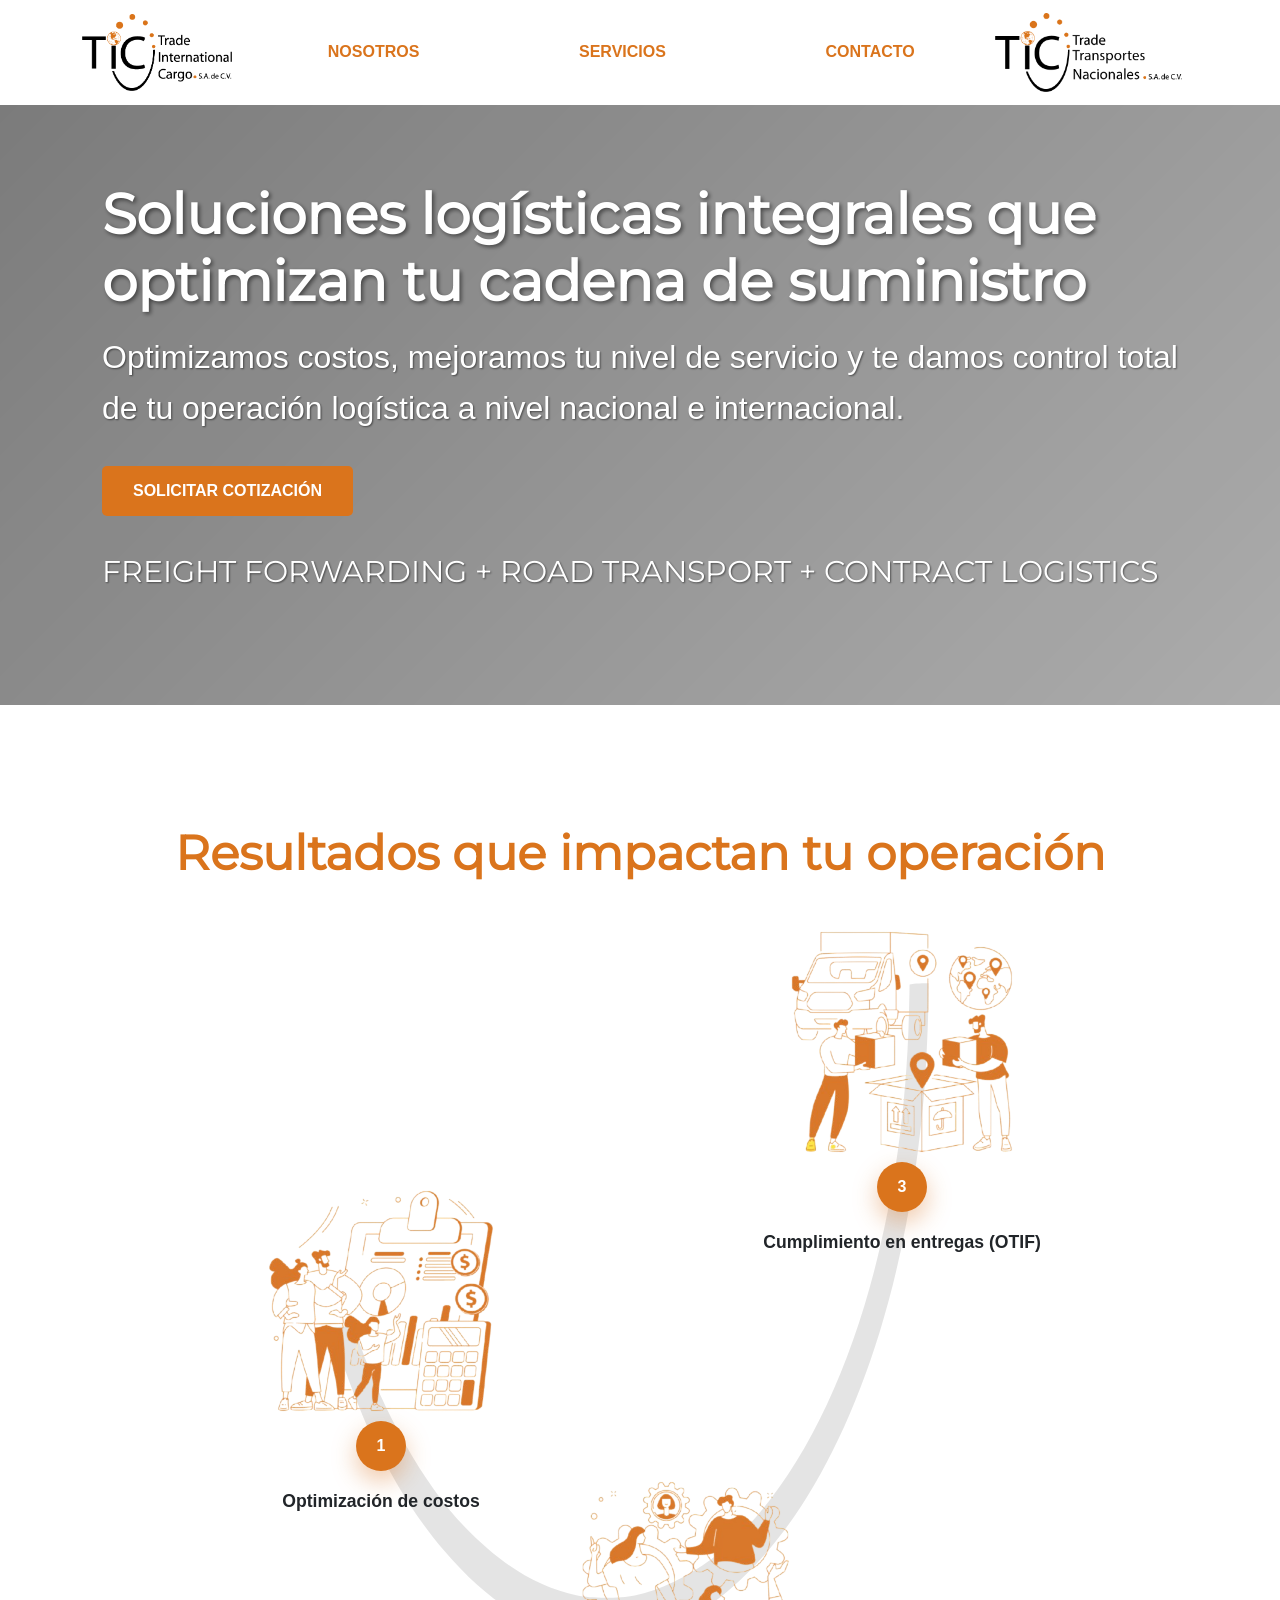
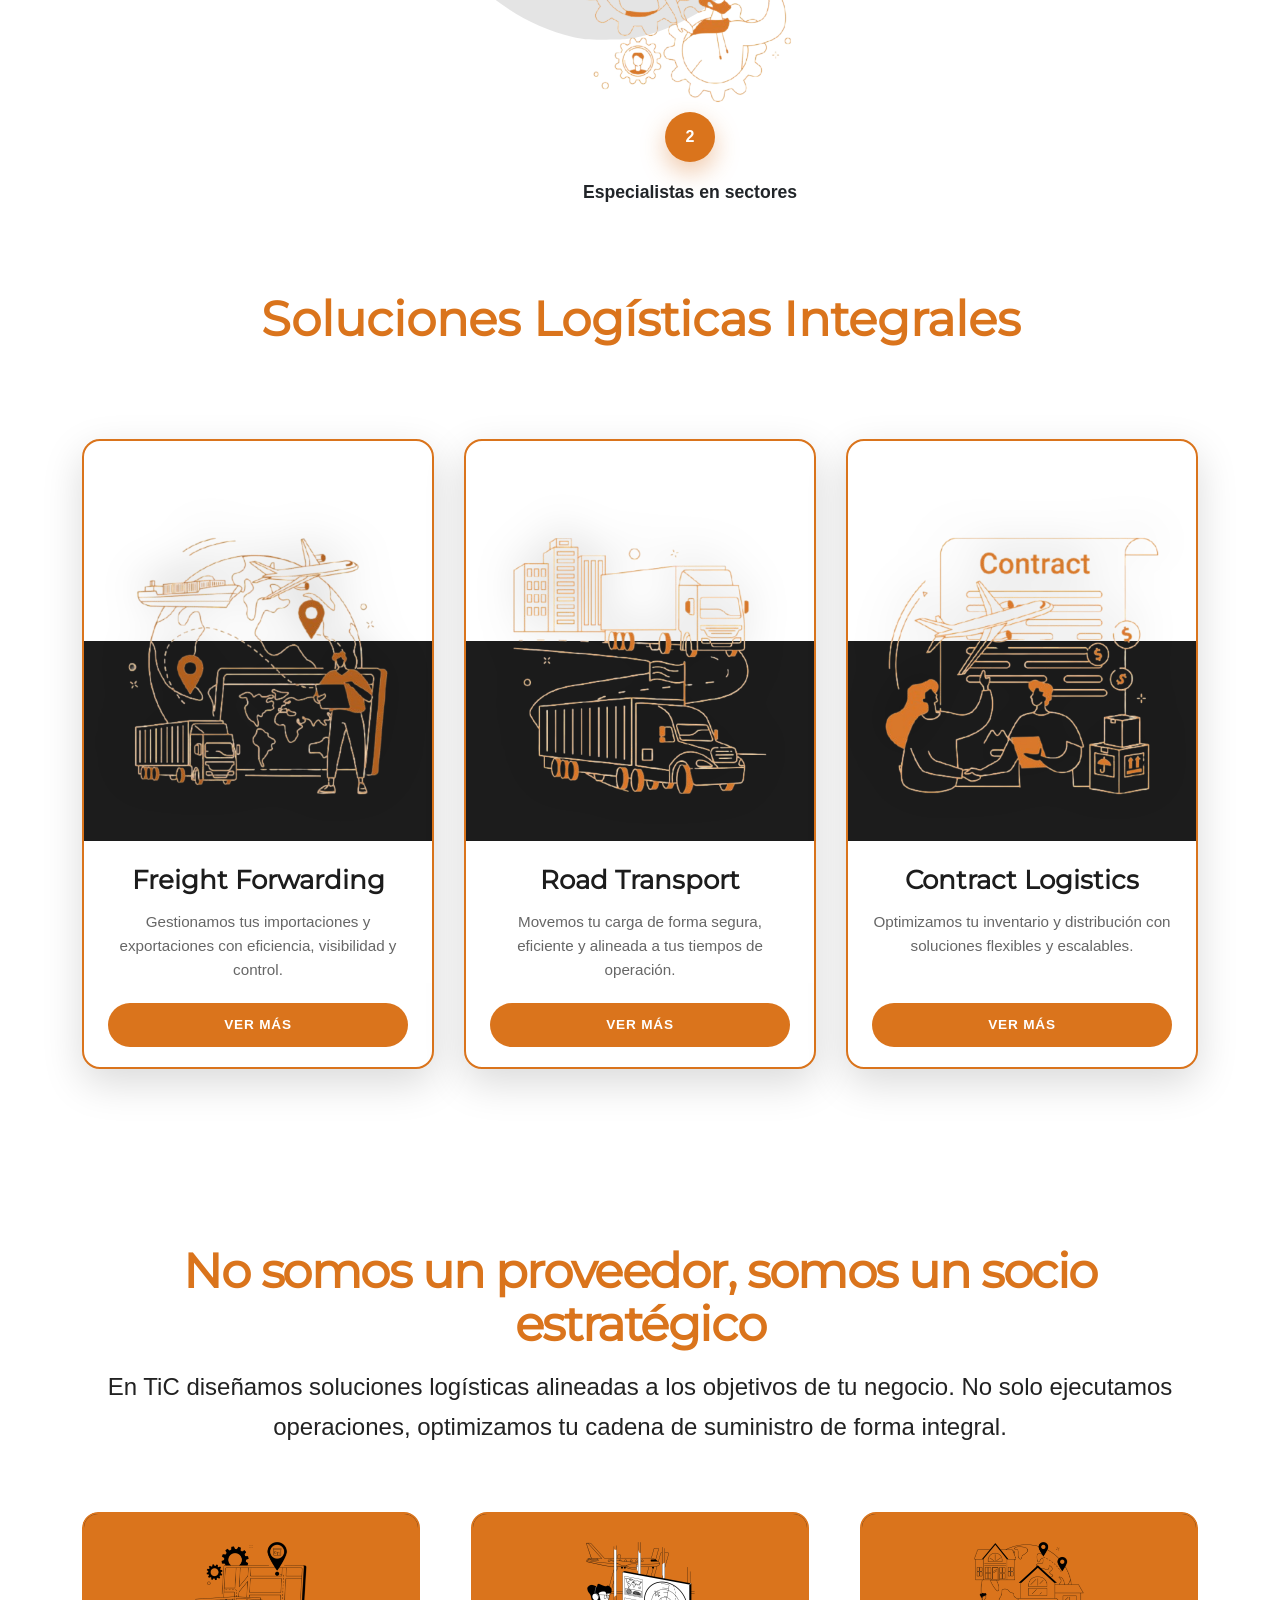
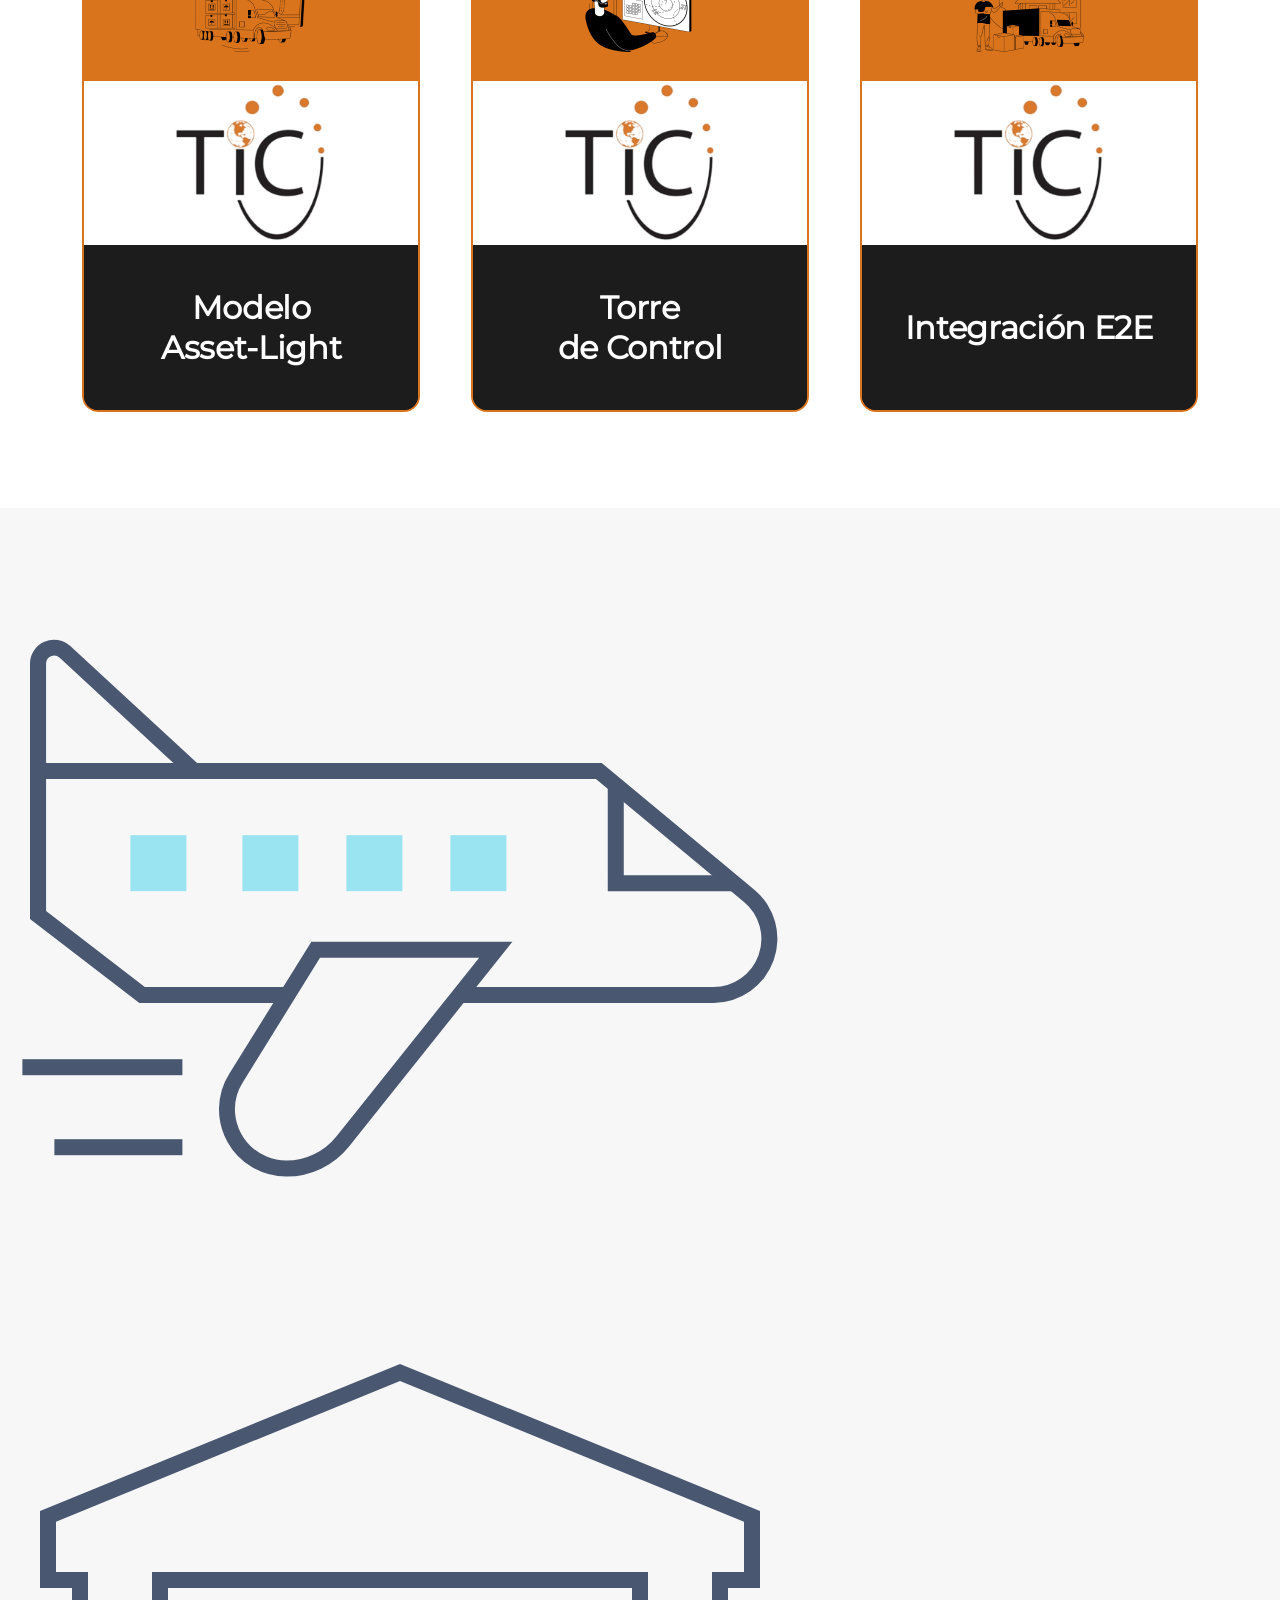
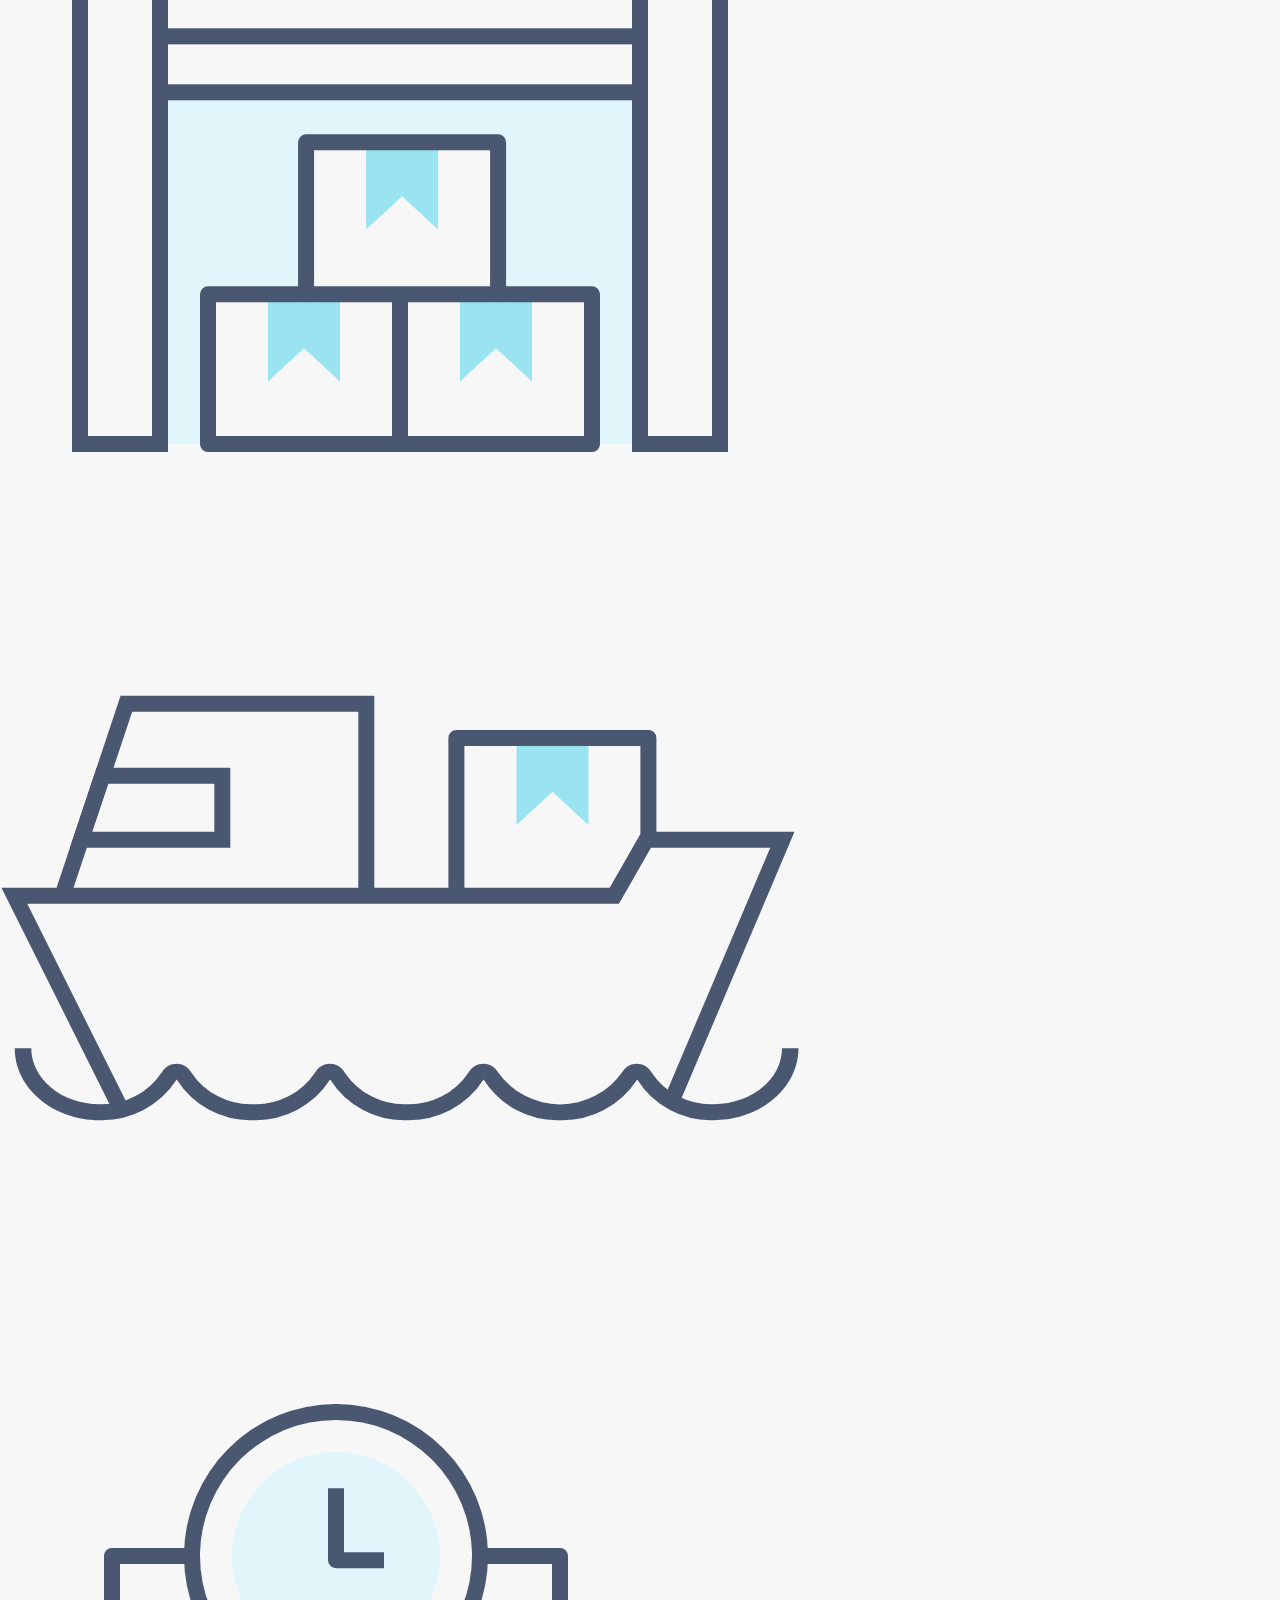
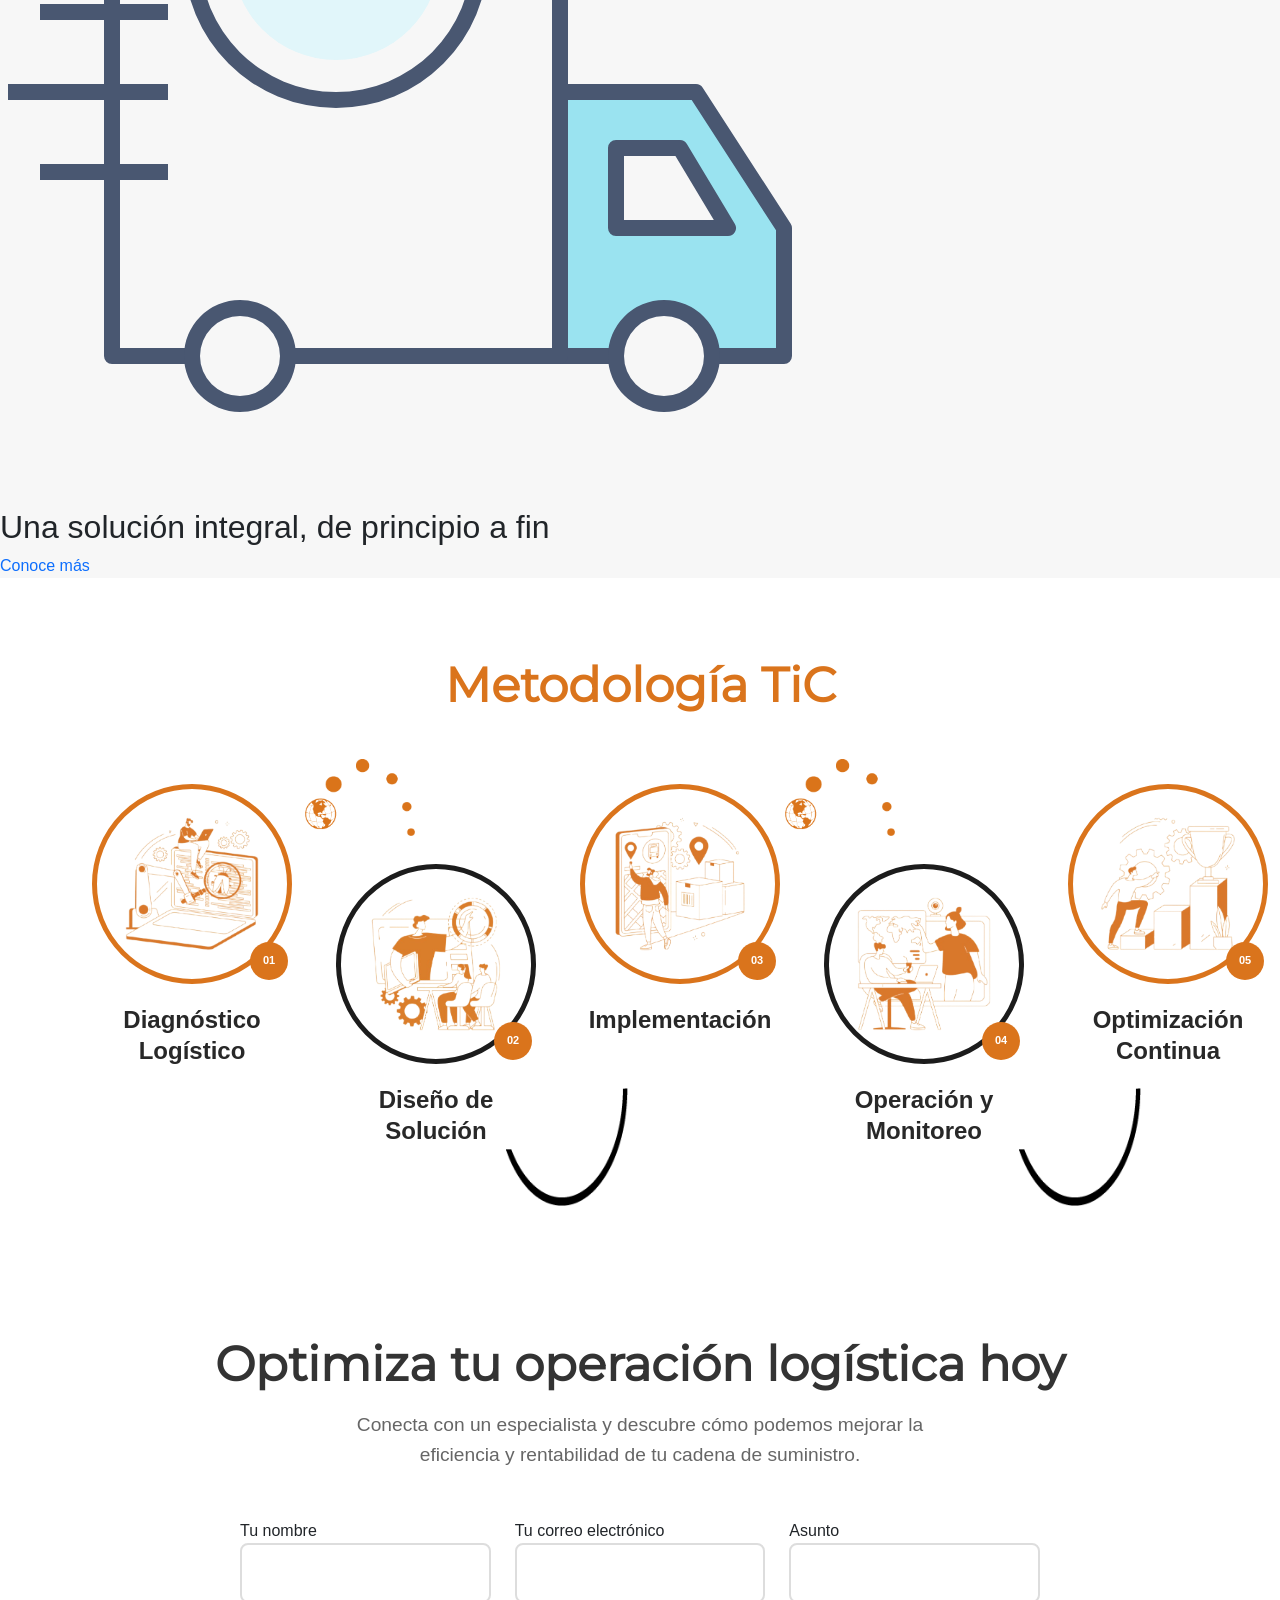
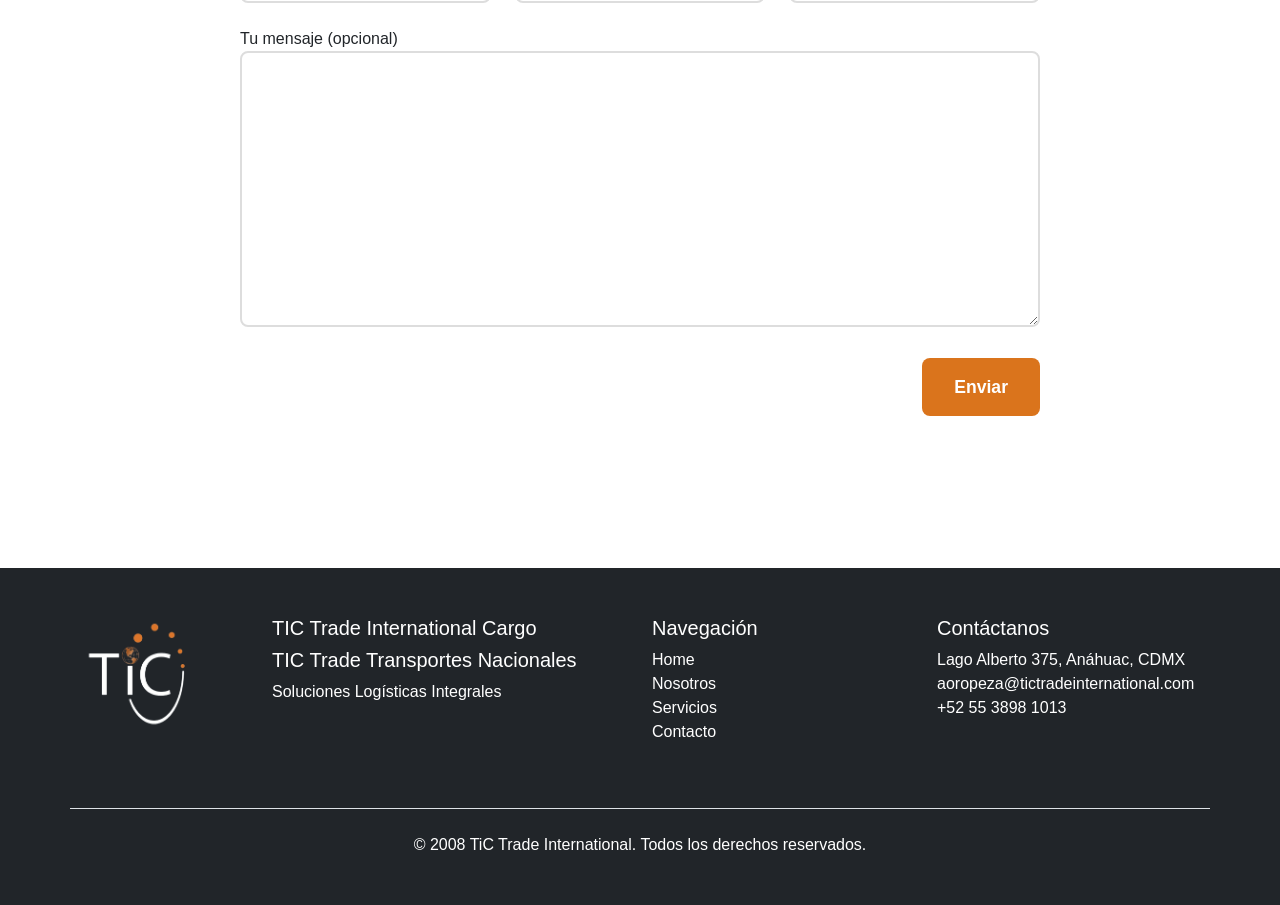
==== commit 26b509e5: "Update index.html" ====
--- a/index.html
+++ b/index.html
@@ -1041,8 +1041,6 @@
     </section>
     <section class="texto__valores">
         <div class="container">
-
-            <!-- Encabezado -->
             <div class="texto__valores-header">
 
                 <h2 class="texto__valores-title">No somos un proveedor, somos un socio estratégico</h2>
@@ -1053,13 +1051,13 @@
 
             <!-- Grid de valores -->
             <div class="texto__valores-grid">
-                <div class="texto__valores-item slide-in-left">
+                <div class="texto__valores-item slide-in-left animate">
                     <div class="texto__valores-icon">
                         <img src="/img/04/assetLight-Photoroom.png"
                             alt="Modelo  &lt;br&gt; Asset-Light" loading="lazy">
                     </div>
                     <div class="space__card">
-                        <img src="/assets/img/logo-tic-completo.png"
+                        <img src="/assets/img/logotic-black.png"
                             alt="Logo Tictrade international">
                     </div>
                     <div class="titulo__card">
@@ -1067,13 +1065,13 @@
                     </div>
 
                 </div>
-                <div class="texto__valores-item slide-in-right">
+                <div class="texto__valores-item slide-in-right animate">
                     <div class="texto__valores-icon">
                         <img src="/img/04/torreControl-Photoroom.png"
                             alt="Torre  &lt;br&gt; de Control" loading="lazy">
                     </div>
                     <div class="space__card">
-                        <img src="/assets/img/logo-tic-completo.png"
+                        <img src="/assets/img/logotic-black.png"
                             alt="Logo Tictrade international">
                     </div>
                     <div class="titulo__card">
@@ -1081,13 +1079,13 @@
                     </div>
 
                 </div>
-                <div class="texto__valores-item slide-in-left">
+                <div class="texto__valores-item slide-in-left animate">
                     <div class="texto__valores-icon">
                         <img src="/img/04/endtoend-Photoroom.png"
                             alt="Integración E2E" loading="lazy">
                     </div>
                     <div class="space__card">
-                        <img src="/assets/img/logo-tic-completo.png"
+                        <img src="/assets/img/logotic-black.png"
                             alt="Logo Tictrade international">
                     </div>
                     <div class="titulo__card">
@@ -1121,48 +1119,99 @@
             }
         });
     </script>
-    <section class="banner__integral" id="banner-integral">
-        <div class="banner__integral__bg"
-            style="--banner-bg-image: url('/img/04/banner-tic.png');">
+    <section class="ban-integral is-animated" data-animate="ban-integral">
+        <div class="ban-float ban-float--tl">
+            <img src="/assets/img/airplane.svg"
+                alt="">
         </div>
-
-        <div class="banner__integral__content">
-            <h2 class="banner__integral__titulo">
-                Una solución integral, de principio a fin </h2>
+        <div class="ban-float ban-float--tr">
+            <img src="/assets/img/warehouse.svg"
+                alt="">
+        </div>
+        <div class="ban-float ban-float--bl">
+            <img src="/assets/img/cargo.svg"
+                alt="">
+        </div>
+        <div class="ban-float ban-float--br">
+            <img src="/assets/img/fast-delivery.svg"
+                alt="">
+        </div>
+
+        <div class="ban-integral__inner">
+
+            <h2 class="ban-integral__titulo">
+                <span class="ban-line" style="--i:0">
+                    Una solución integral, de principio a fin </span>
+            </h2>
+
+
+            <a class="ban-integral__btn" href="https://localhost/tic-tradeinternational/servicios/#diferenciador"
+                data-anchor="#diferenciador" data-base-url="https://localhost/tic-tradeinternational/servicios/">
+                Conoce más </a>
 
         </div>
     </section>
     <script>
-        const SERVICIOS_URL = "/servicios.html/#diferenciador";
-        document.addEventListener('DOMContentLoaded', function () {
-            const banner = document.getElementById('banner-integral');
-            const bg = banner ? banner.querySelector('.banner__integral__bg') : null;
-            if (!banner || !bg) return;
-
-            const isMobile = () => window.innerWidth <= 768;
-            const speed = 0.35;
-            let redirected = false;
-
-            function onScroll() {
-                const rect = banner.getBoundingClientRect();
-                if (!isMobile() && !redirected && rect.bottom <= 0) {
-                    redirected = true;
-                    window.location.href = SERVICIOS_URL;
-                    return;
+        (function () {
+            'use strict';
+
+            function initBanner() {
+                var banner = document.querySelector('[data-animate="ban-integral"]');
+                if (!banner) return;
+                var observer = new IntersectionObserver(function (entries) {
+                    entries.forEach(function (entry) {
+                        if (!entry.isIntersecting) return;
+                        banner.classList.add('is-animated');
+                        observer.unobserve(banner);
+                    });
+                }, { threshold: 0.2 });
+
+                observer.observe(banner);
+                var btn = banner.querySelector('.ban-integral__btn');
+                if (!btn) return;
+
+                var anchor = btn.getAttribute('data-anchor');
+                var baseUrl = btn.getAttribute('data-base-url');
+
+                if (!anchor) return;
+
+                function getAnchorId() {
+                    return anchor.replace('#', '');
                 }
-                if (rect.top < window.innerHeight && rect.bottom > 0) {
-                    if (!isMobile()) {
-                        const offset = (window.innerHeight / 2 - rect.top - rect.height / 2) * speed;
-                        bg.style.transform = `translateY(${offset}px)`;
+
+                function isSamePage() {
+                    var curr = (window.location.origin + window.location.pathname).replace(/\/$/, '');
+                    var tgt = (baseUrl || '').replace(/\/$/, '');
+                    return curr === tgt;
+                }
+
+                function doScroll() {
+                    var el = document.getElementById(getAnchorId());
+                    if (el) {
+                        el.scrollIntoView({ behavior: 'smooth', block: 'start' });
+                        history.pushState(null, '', anchor);
                     } else {
-                        bg.style.transform = 'translateY(0)';
+                        window.location.href = (baseUrl || '') + anchor;
                     }
                 }
+
+                btn.addEventListener('mouseenter', function () {
+                    if (isSamePage()) {
+                        doScroll();
+                    } else {
+                        window.location.href = (baseUrl || '') + anchor;
+                    }
+                });
+
+                btn.addEventListener('click', function (e) {
+                    e.preventDefault();
+                    doScroll();
+                });
             }
 
-            window.addEventListener('scroll', onScroll, { passive: true });
-            onScroll(); // ejecutar al cargar por si ya está en viewport
-        });
+            document.addEventListener('DOMContentLoaded', initBanner);
+
+        })();
     </script>
     <section class="puntos-trabajo">
         <div class="container">
--- a/style.css
+++ b/style.css
@@ -6008,3 +6008,7 @@
 .footer-heading:hover{
     color: #da741c !important;
 }
+
+fieldset{
+    display: none !important;
+}
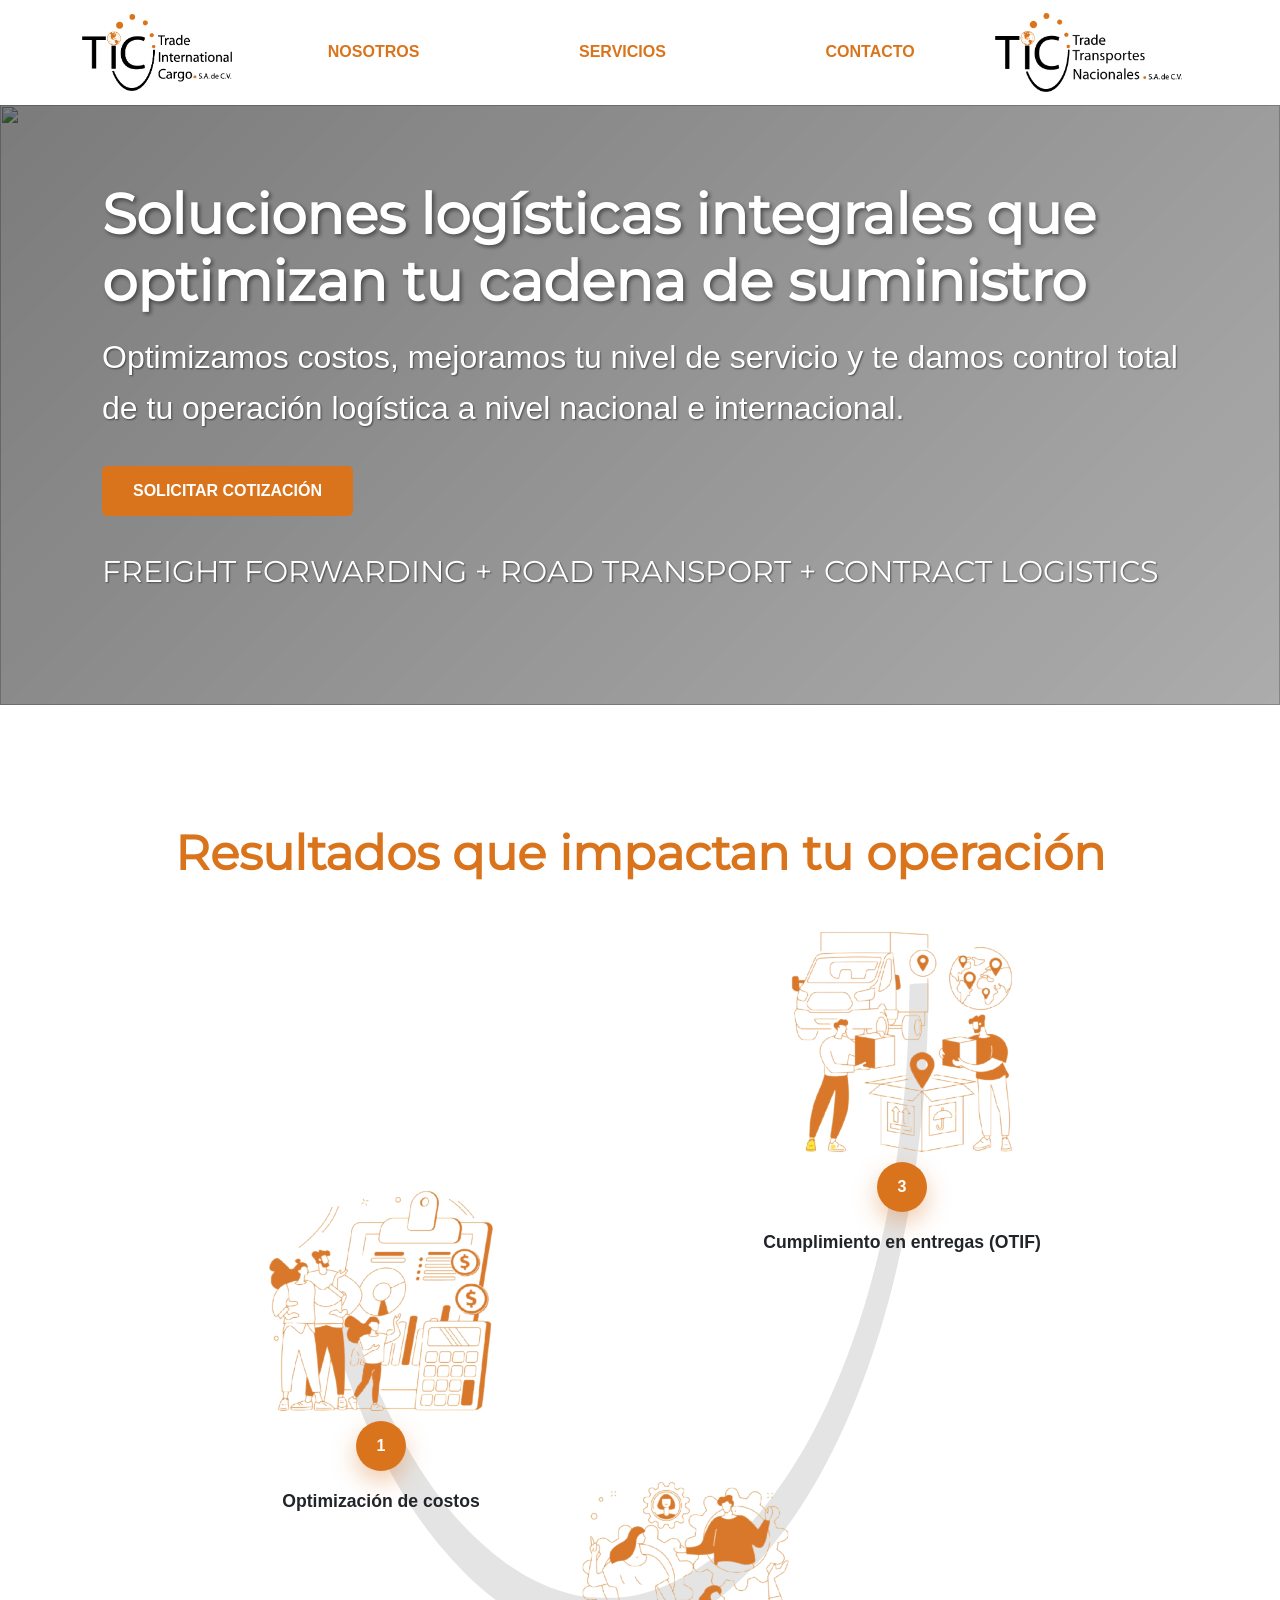
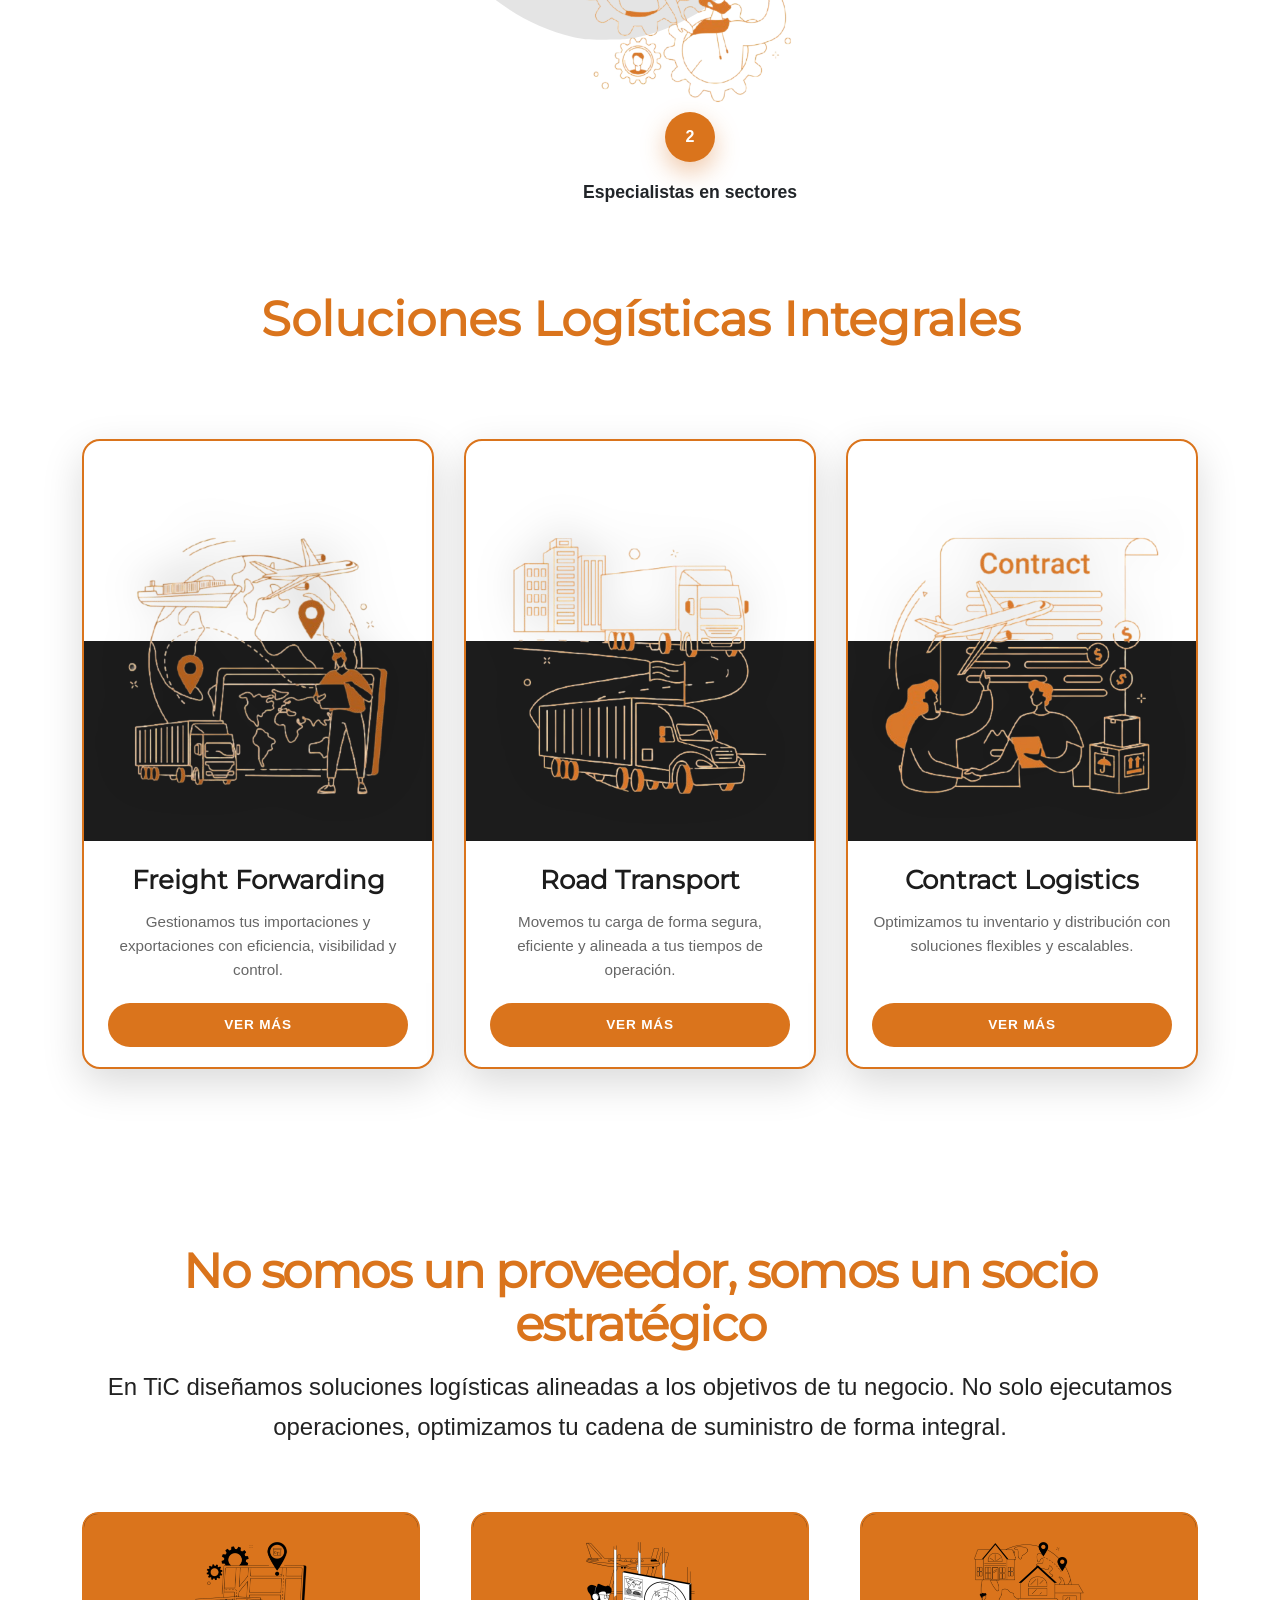
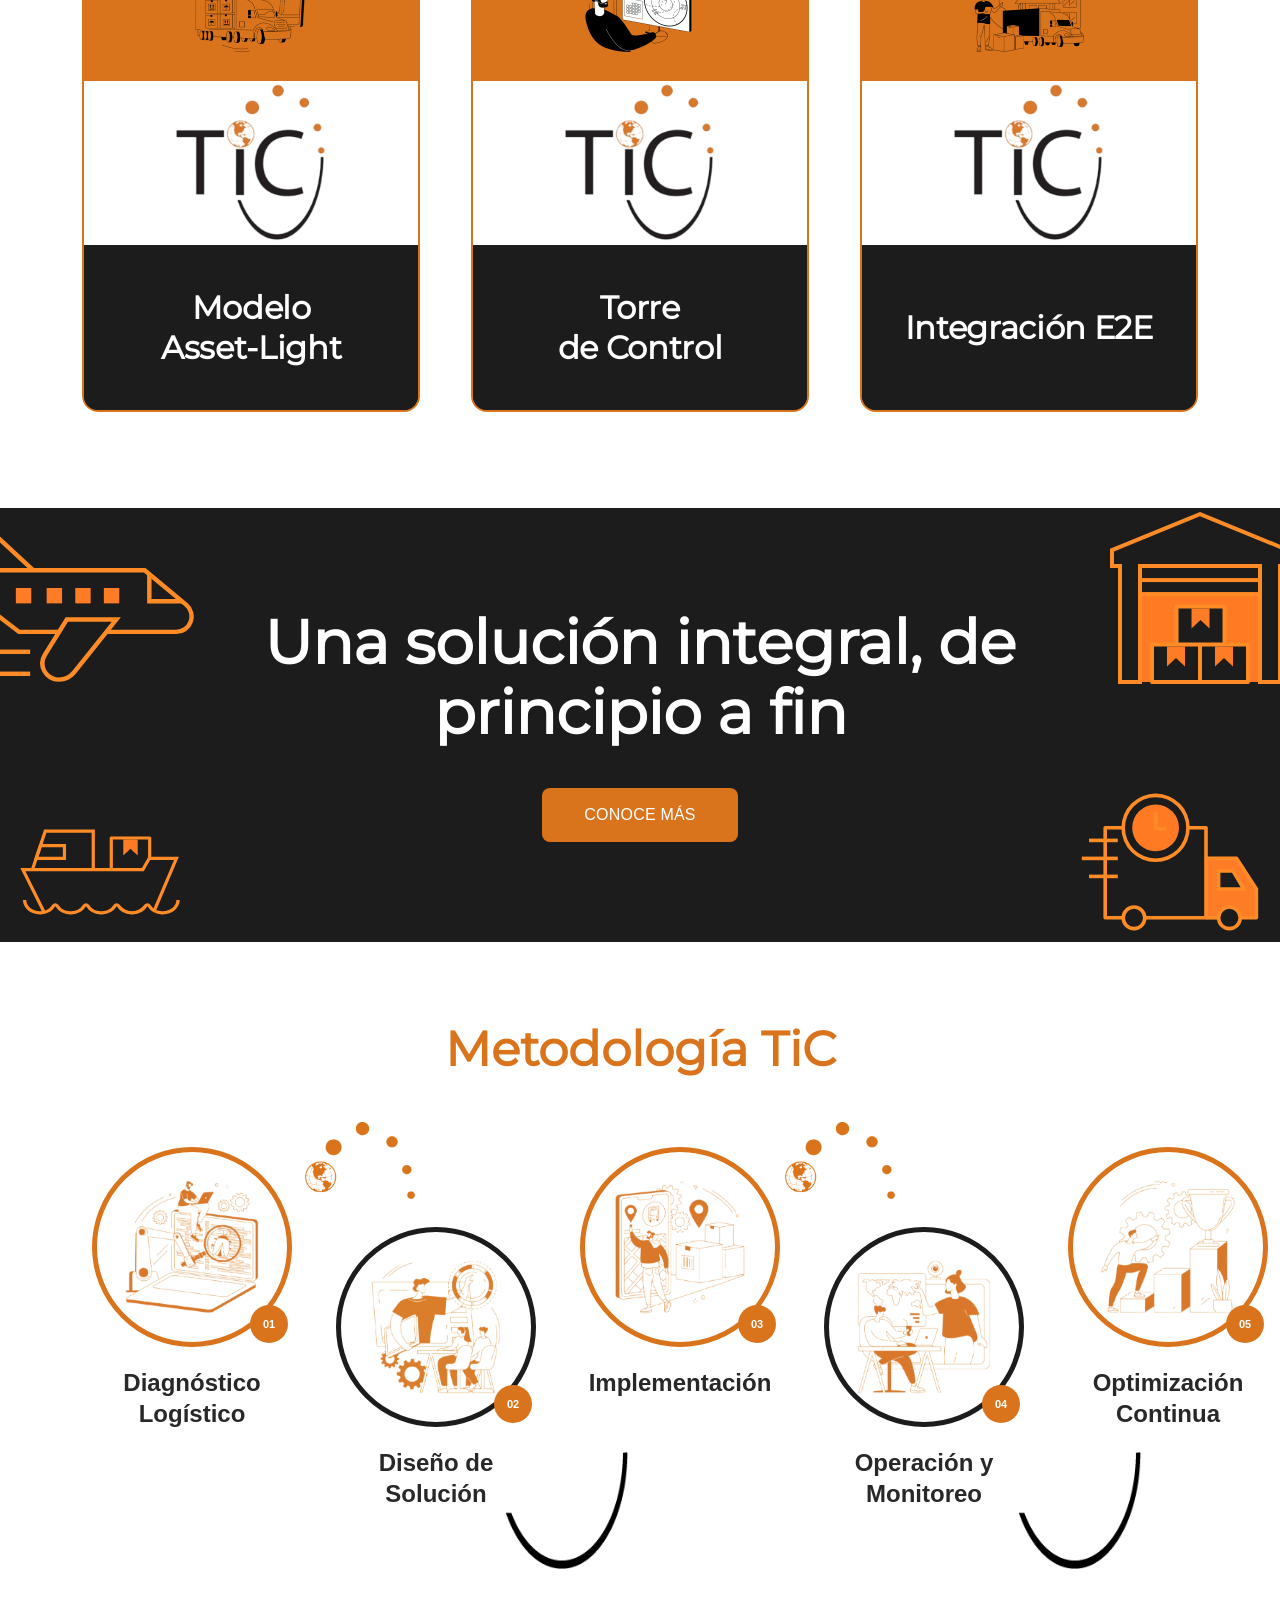
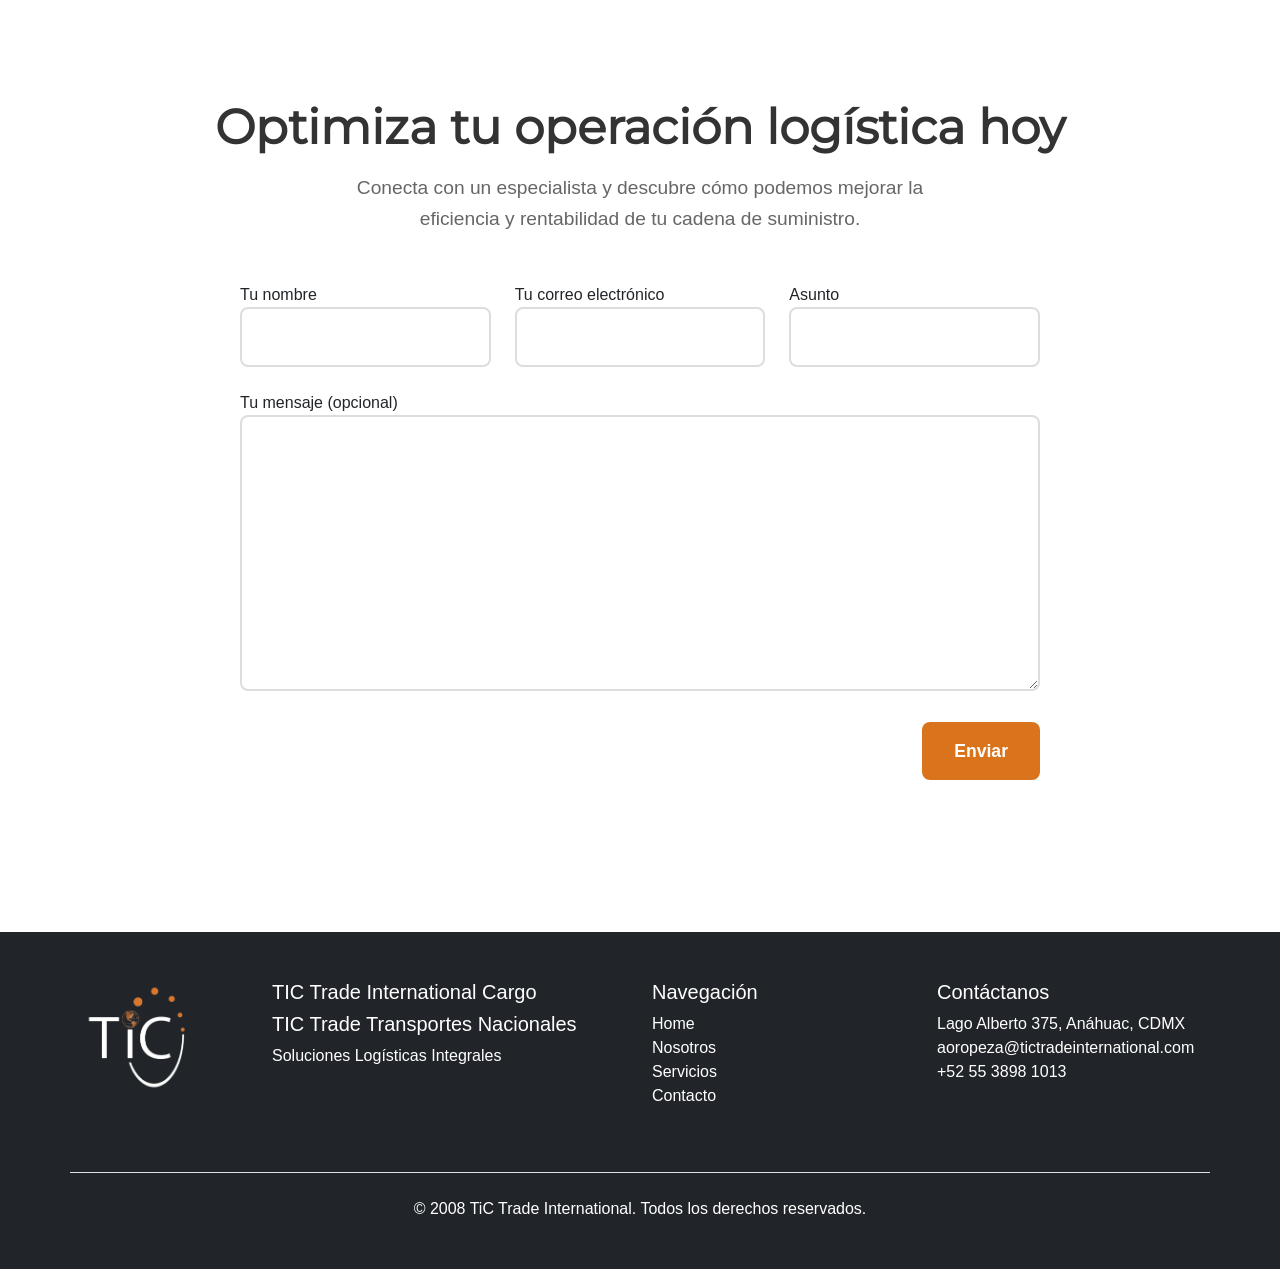
==== commit 90bfd768: "Update index.html" ====
--- a/index.html
+++ b/index.html
@@ -1145,8 +1145,8 @@
             </h2>
 
 
-            <a class="ban-integral__btn" href="https://localhost/tic-tradeinternational/servicios/#diferenciador"
-                data-anchor="#diferenciador" data-base-url="https://localhost/tic-tradeinternational/servicios/">
+            <a class="ban-integral__btn" href="/servicios.html/#diferenciador"
+                data-anchor="#diferenciador" data-base-url="/servicios.html">
                 Conoce más </a>
 
         </div>
--- a/style.css
+++ b/style.css
@@ -5828,126 +5828,218 @@
     }
 }
 
-/* =================================== BANNER INTEGRAL - PARALLAX SECTION =================================== */
-.banner__integral {
-  position: relative;
-  height: 100vh;
-  min-height: 600px;
-  overflow: hidden;
-  display: flex;
-  align-items: center;
-  justify-content: center;
-}
-
-.banner__integral__bg {
-  position: absolute;
-  inset: -15%;
-  background-image: var(--banner-bg-image);
-  background-size: cover;
-  background-position: center;
-  z-index: 0;
-  will-change: transform;
-  transition: transform 0.05s linear;
-}
-
-.banner__integral::after {
-  content: '';
-  position: absolute;
-  inset: 0;
-  background: linear-gradient(
-    to bottom,
-    rgba(0, 0, 0, 0.35) 0%,
-    rgba(0, 0, 0, 0.55) 100%
-  );
-  z-index: 1;
-}
-
-.banner__integral__content {
-  position: relative;
-  z-index: 2;
-  text-align: center;
-  padding: 2rem 1.5rem;
-  max-width: 860px;
-  margin: 0 auto;
-}
-
-.banner__integral__titulo {
-  font-size: clamp(2rem, 5vw, 4rem);
-  font-weight: 700;
-  color: #ffffff;
-  line-height: 1.15;
-  letter-spacing: -0.02em;
-  margin-bottom: 2rem;
-  text-shadow: 0 2px 20px rgba(0, 0, 0, 0.4);
-}
-
-.banner__integral__btn {
-  display: none;
-  align-items: center;
-  justify-content: center;
-  gap: 0.5rem;
-  background-color: #ffffff;
-  color: #111111;
-  font-size: 1rem;
-  font-weight: 600;
-  letter-spacing: 0.04em;
-  text-transform: uppercase;
-  text-decoration: none;
-  padding: 0.875rem 2rem;
-  border: none;
-  border-radius: 4px;
-  cursor: pointer;
-  transition: background-color 0.25s ease, color 0.25s ease, transform 0.2s ease;
-}
-
-.banner__integral__btn:hover,
-.banner__integral__btn:focus-visible {
-  background-color: #111111;
-  color: #ffffff;
-  transform: translateY(-2px);
-  outline: none;
-}
-
-/* ===================================
-   RESPONSIVE
-   =================================== */
+/* ================================================ BANNER INTEGRAL ================================================ */
+
+.ban-integral {
+    background-color: #1c1c1c;
+    position: relative;
+    overflow: hidden;
+    padding: 100px 24px;
+    min-height: 420px;
+    display: flex;
+    align-items: center;
+    justify-content: center;
+}
+
+.ban-integral__inner {
+    position: relative;
+    z-index: 2;
+    display: flex;
+    flex-direction: column;
+    align-items: center;
+    gap: 40px;
+    text-align: center;
+    max-width: 860px;
+    width: 100%;
+}
+
+
+.ban-integral__titulo {
+    font-family: 'Syne', sans-serif;
+    font-size: clamp(2rem, 5vw, 3.8rem);
+    font-weight: 700;
+    color: #ffffff;
+    line-height: 1.15;
+    margin: 0;
+    overflow: hidden;
+}
+
+.ban-line {
+    display: block;
+    opacity: 0;
+    transform: translateY(60px);
+    transition:
+        opacity  0.7s cubic-bezier(0.22, 1, 0.36, 1) calc(var(--i) * 0.18s),
+        transform 0.7s cubic-bezier(0.22, 1, 0.36, 1) calc(var(--i) * 0.18s);
+}
+
+.ban-integral.is-animated .ban-line {
+    opacity: 1;
+    transform: translateY(0);
+}
+
+.ban-line strong,
+.ban-line span {
+    color: #da741c;
+    font-weight: inherit;
+}
+
+.ban-integral__btn {
+    font-family: 'DM Sans', sans-serif;
+    font-size: 16px;
+    font-weight: 500;
+    color: #ffffff;
+    background-color: #da741c;
+    padding: 15px 42px;
+    border-radius: 8px;
+    text-decoration: none;
+    letter-spacing: 0.2px;
+    display: inline-block;
+    text-transform: uppercase;
+    opacity: 0;
+    transform: translateY(24px);
+    transition:
+        opacity   0.6s ease 0.65s,
+        transform 0.6s cubic-bezier(0.22, 1, 0.36, 1) 0.65s,
+        background-color 0.25s ease,
+        box-shadow 0.25s ease;
+}
+
+.ban-integral.is-animated .ban-integral__btn {
+    opacity: 1;
+    transform: translateY(0);
+}
+
+.ban-integral__btn:hover {
+    background-color: #c4661a;
+    box-shadow: 0 8px 28px rgba(218, 116, 28, 0.45);
+    transform: translateY(-2px);
+    color: #1c1c1c;
+    text-decoration: none;
+}
+
+.ban-float {
+    position: absolute;
+    z-index: 1;
+    opacity: 0;
+    transition: opacity 0.8s ease;
+}
+
+.ban-float img {
+    width: 100%;
+    height: 100%;
+    object-fit: contain;
+    filter: invert(55%) sepia(70%) saturate(600%) hue-rotate(340deg) brightness(1.1);
+}
+
+.ban-integral.is-animated .ban-float {
+    opacity: 1;
+}
+
+.ban-float--tl {
+    top: -10px;
+    left: -20px;
+    width: 220px;
+    height: 220px;
+    transition-delay: 0.3s;
+}
+
+.ban-float--tr {
+    top: -10px;
+    right: -20px;
+    width: 200px;
+    height: 200px;
+    transition-delay: 0.5s;
+}
+
+.ban-float--bl {
+    bottom: -10px;
+    left: 20px;
+    width: 160px;
+    height: 160px;
+    transition-delay: 0.7s;
+}
+
+.ban-float--br {
+    bottom: -10px;
+    right: 20px;
+    width: 180px;
+    height: 180px;
+    transition-delay: 0.9s;
+}
+
+@keyframes floatA {
+    0%   { transform: translateY(0px) rotate(-6deg); }
+    50%  { transform: translateY(-18px) rotate(-3deg); }
+    100% { transform: translateY(0px) rotate(-6deg); }
+}
+
+@keyframes floatB {
+    0%   { transform: translateY(0px) rotate(8deg); }
+    50%  { transform: translateY(-14px) rotate(5deg); }
+    100% { transform: translateY(0px) rotate(8deg); }
+}
+
+@keyframes floatC {
+    0%   { transform: translateY(0px) rotate(4deg); }
+    50%  { transform: translateY(-20px) rotate(7deg); }
+    100% { transform: translateY(0px) rotate(4deg); }
+}
+
+@keyframes floatD {
+    0%   { transform: translateY(0px) rotate(-5deg); }
+    50%  { transform: translateY(-12px) rotate(-8deg); }
+    100% { transform: translateY(0px) rotate(-5deg); }
+}
+
+.ban-integral.is-animated .ban-float--tl {
+    animation: floatA 5s ease-in-out infinite;
+    animation-delay: calc(var(--float-delay, 0) * 1s);
+}
+.ban-integral.is-animated .ban-float--tr {
+    animation: floatB 6s ease-in-out infinite;
+    animation-delay: 0.4s;
+}
+.ban-integral.is-animated .ban-float--bl {
+    animation: floatC 7s ease-in-out infinite;
+    animation-delay: 0.8s;
+}
+.ban-integral.is-animated .ban-float--br {
+    animation: floatD 5.5s ease-in-out infinite;
+    animation-delay: 1.2s;
+}
+
 @media (max-width: 1024px) {
-  .banner__integral {
-    min-height: 520px;
-  }
+    .ban-float--tl,
+    .ban-float--tr { width: 160px; height: 160px; }
+    .ban-float--bl,
+    .ban-float--br { width: 120px; height: 120px; }
 }
 
 @media (max-width: 768px) {
-  .banner__integral::before {
-    background-attachment: scroll;
-    inset: 0;
-    transform: none !important;
-  }
-
-  .banner__integral {
-    min-height: 480px;
-  }
-
-  .banner__integral__btn {
-    display: inline-flex;
-  }
+    .ban-integral {
+        padding: 80px 20px;
+        min-height: 380px;
+    }
+
+    .ban-float--tl { width: 120px; height: 120px; left: -10px; top: -10px; }
+    .ban-float--tr { width: 110px; height: 110px; right: -10px; top: -10px; }
+    .ban-float--bl { width: 90px;  height: 90px;  left: 10px; }
+    .ban-float--br { width: 100px; height: 100px; right: 10px; }
+
+    .ban-integral__btn {
+        width: 100%;
+        max-width: 300px;
+        text-align: center;
+    }
 }
 
 @media (max-width: 480px) {
-  .banner__integral {
-    min-height: 420px;
-  }
-
-  .banner__integral__titulo {
-    font-size: 1.75rem;
-  }
-
-  .banner__integral__btn {
-    width: 100%;
-    max-width: 320px;
-    font-size: 0.9rem;
-    padding: 0.875rem 1.5rem;
-  }
+    .ban-float--bl,
+    .ban-float--br { display: none; }
+
+    .ban-float--tl { width: 90px; height: 90px; }
+    .ban-float--tr { width: 85px; height: 85px; }
 }
 
 footer ul {
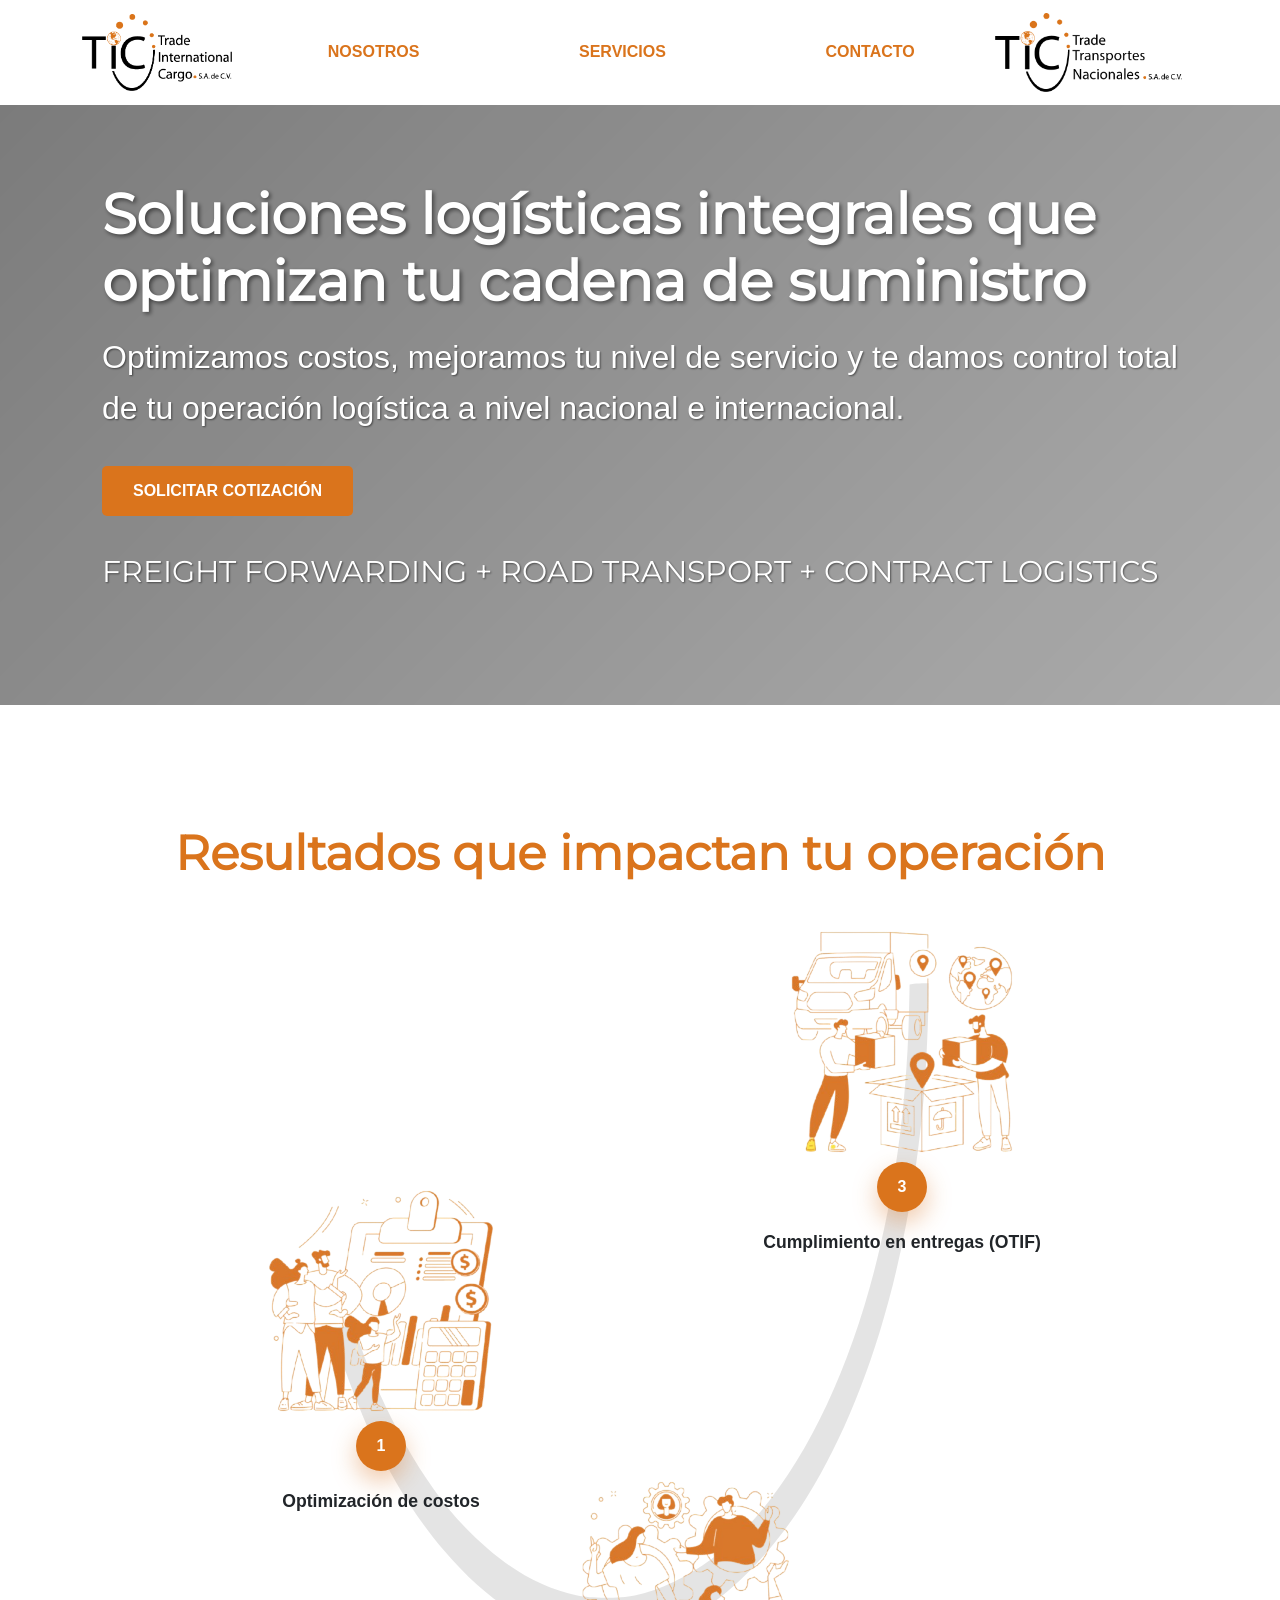
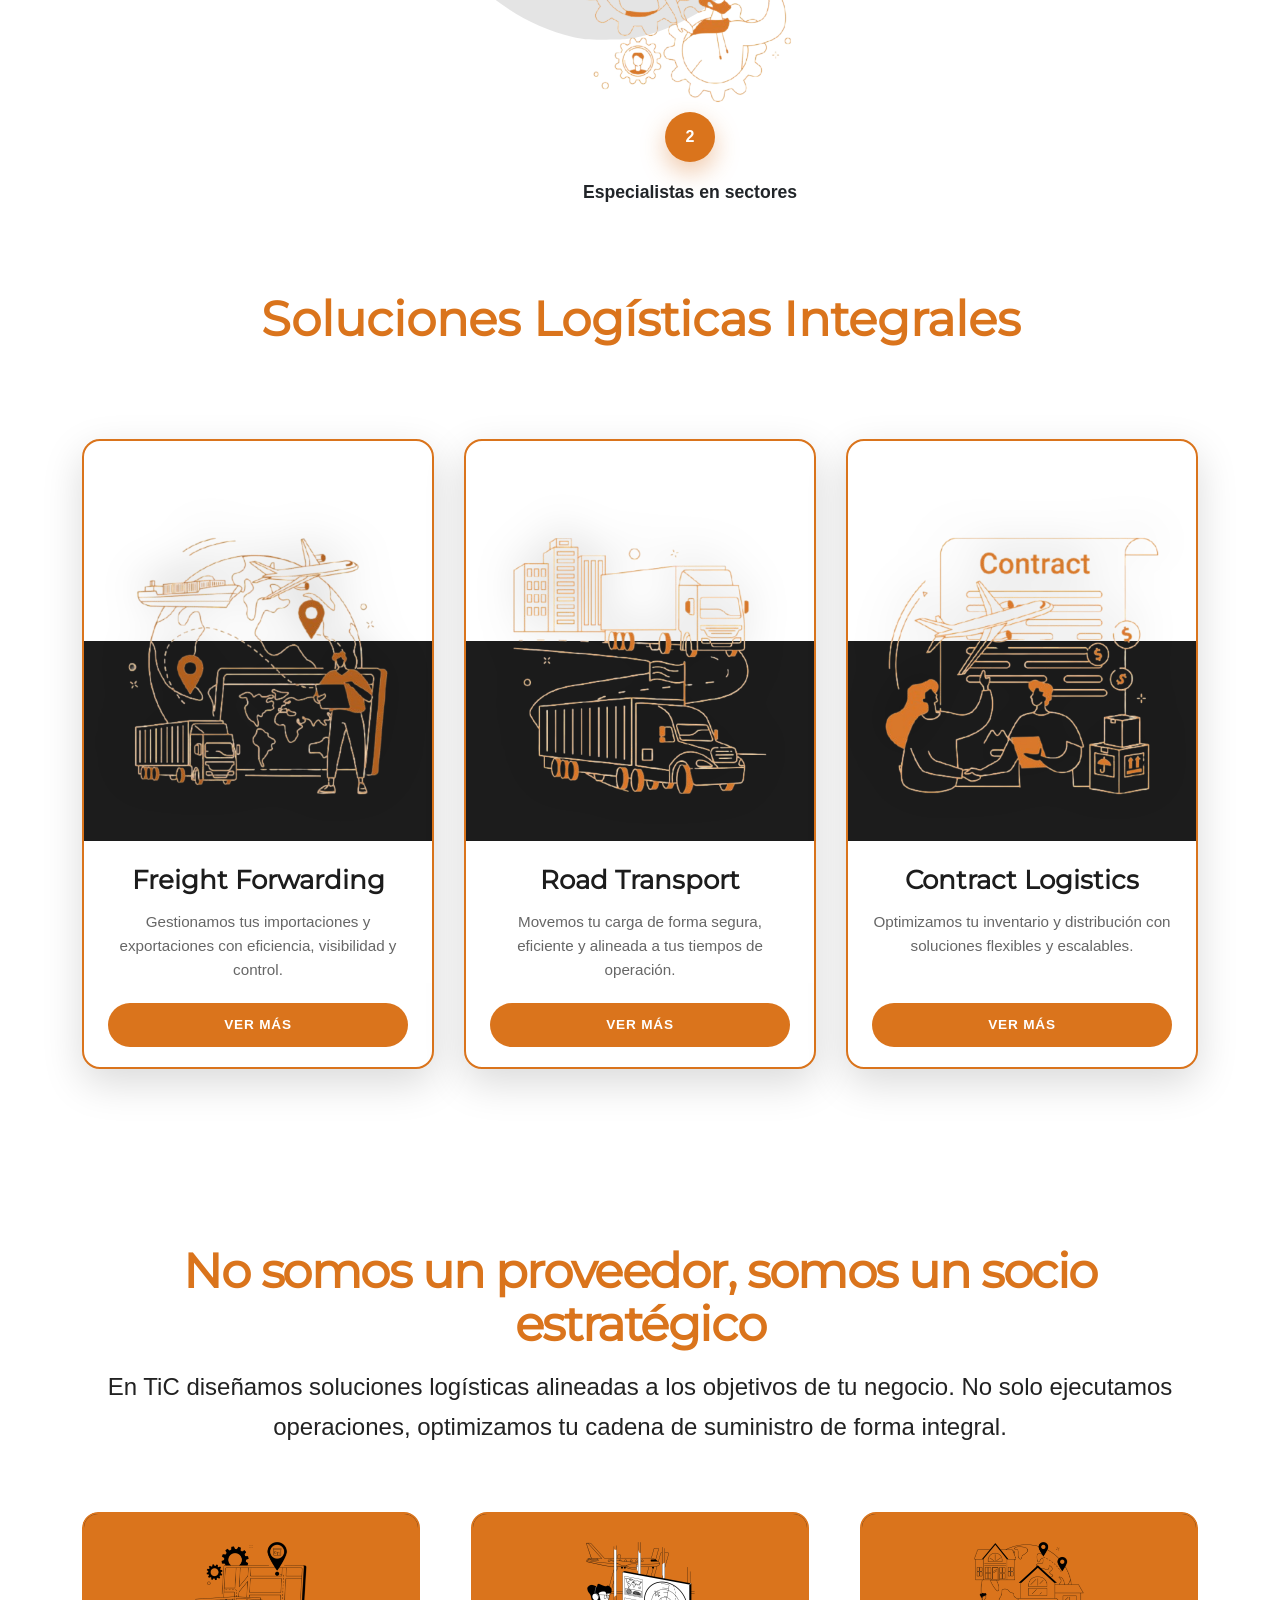
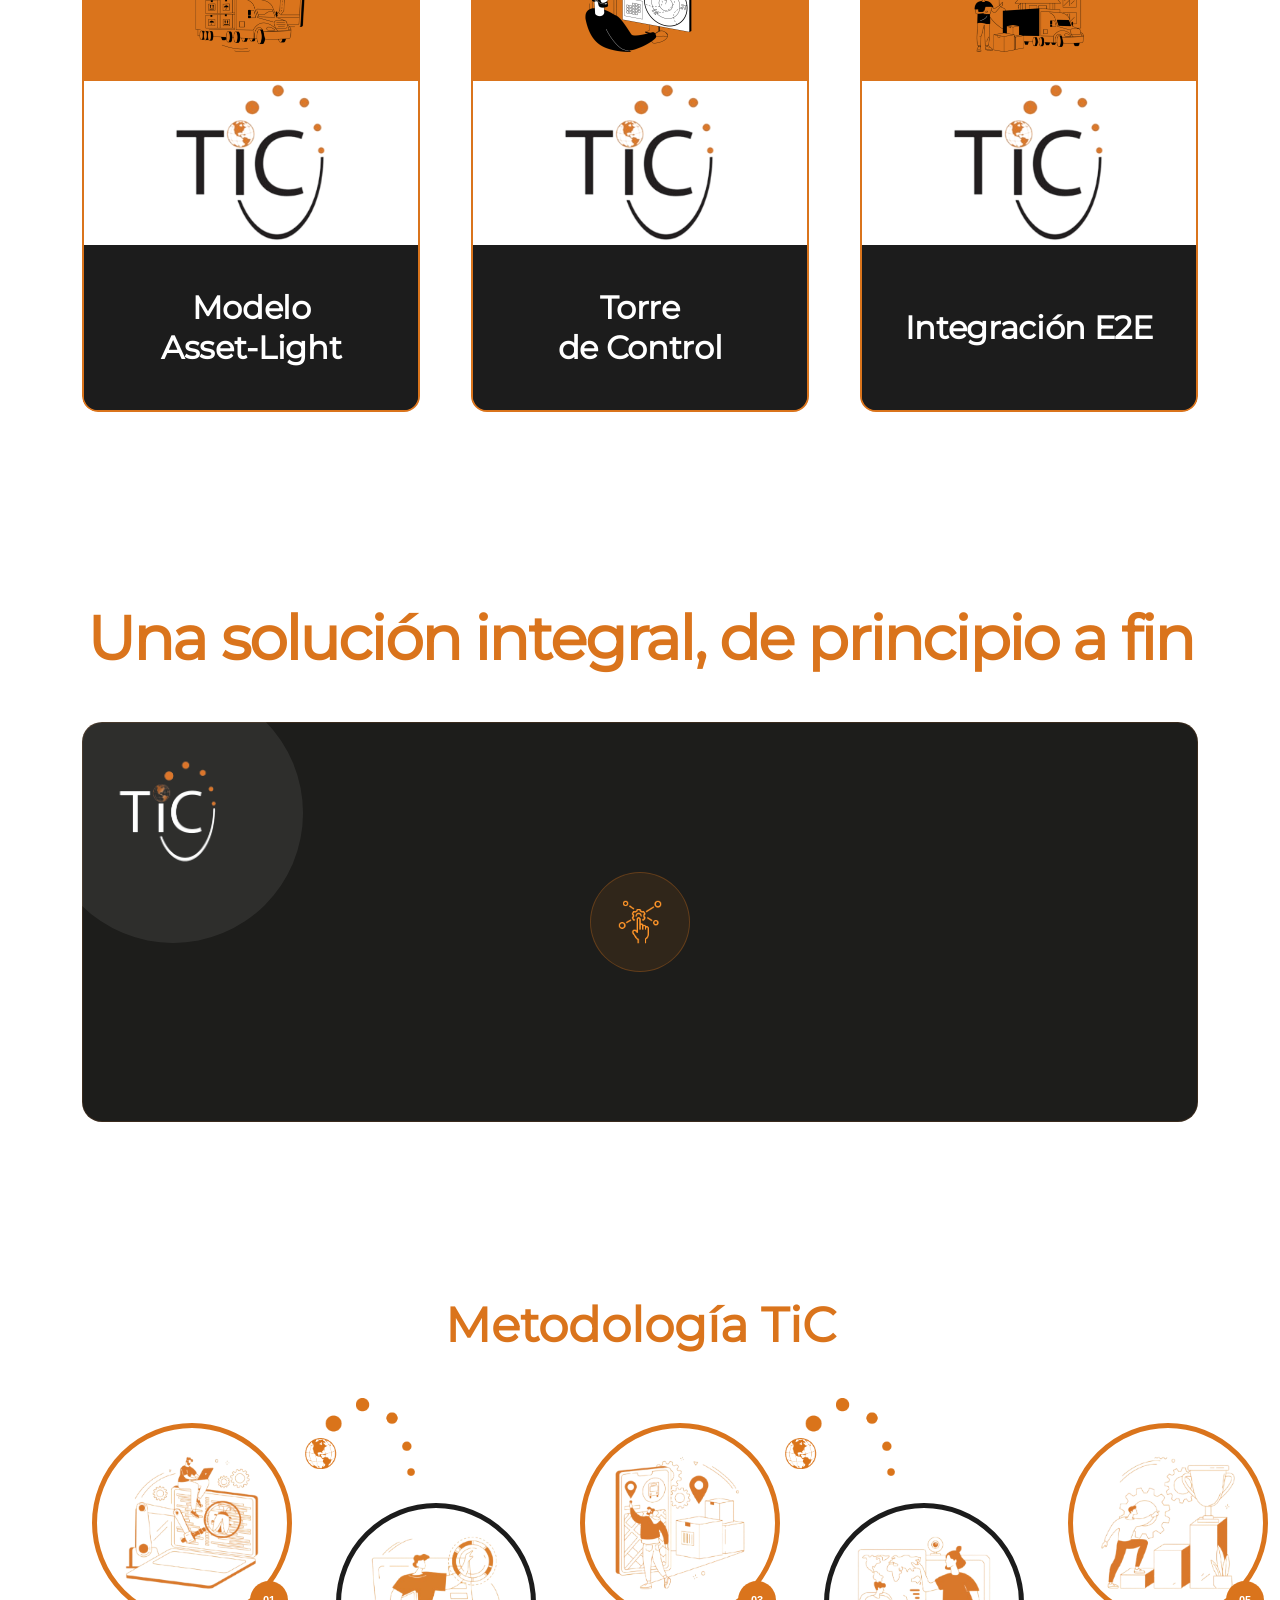
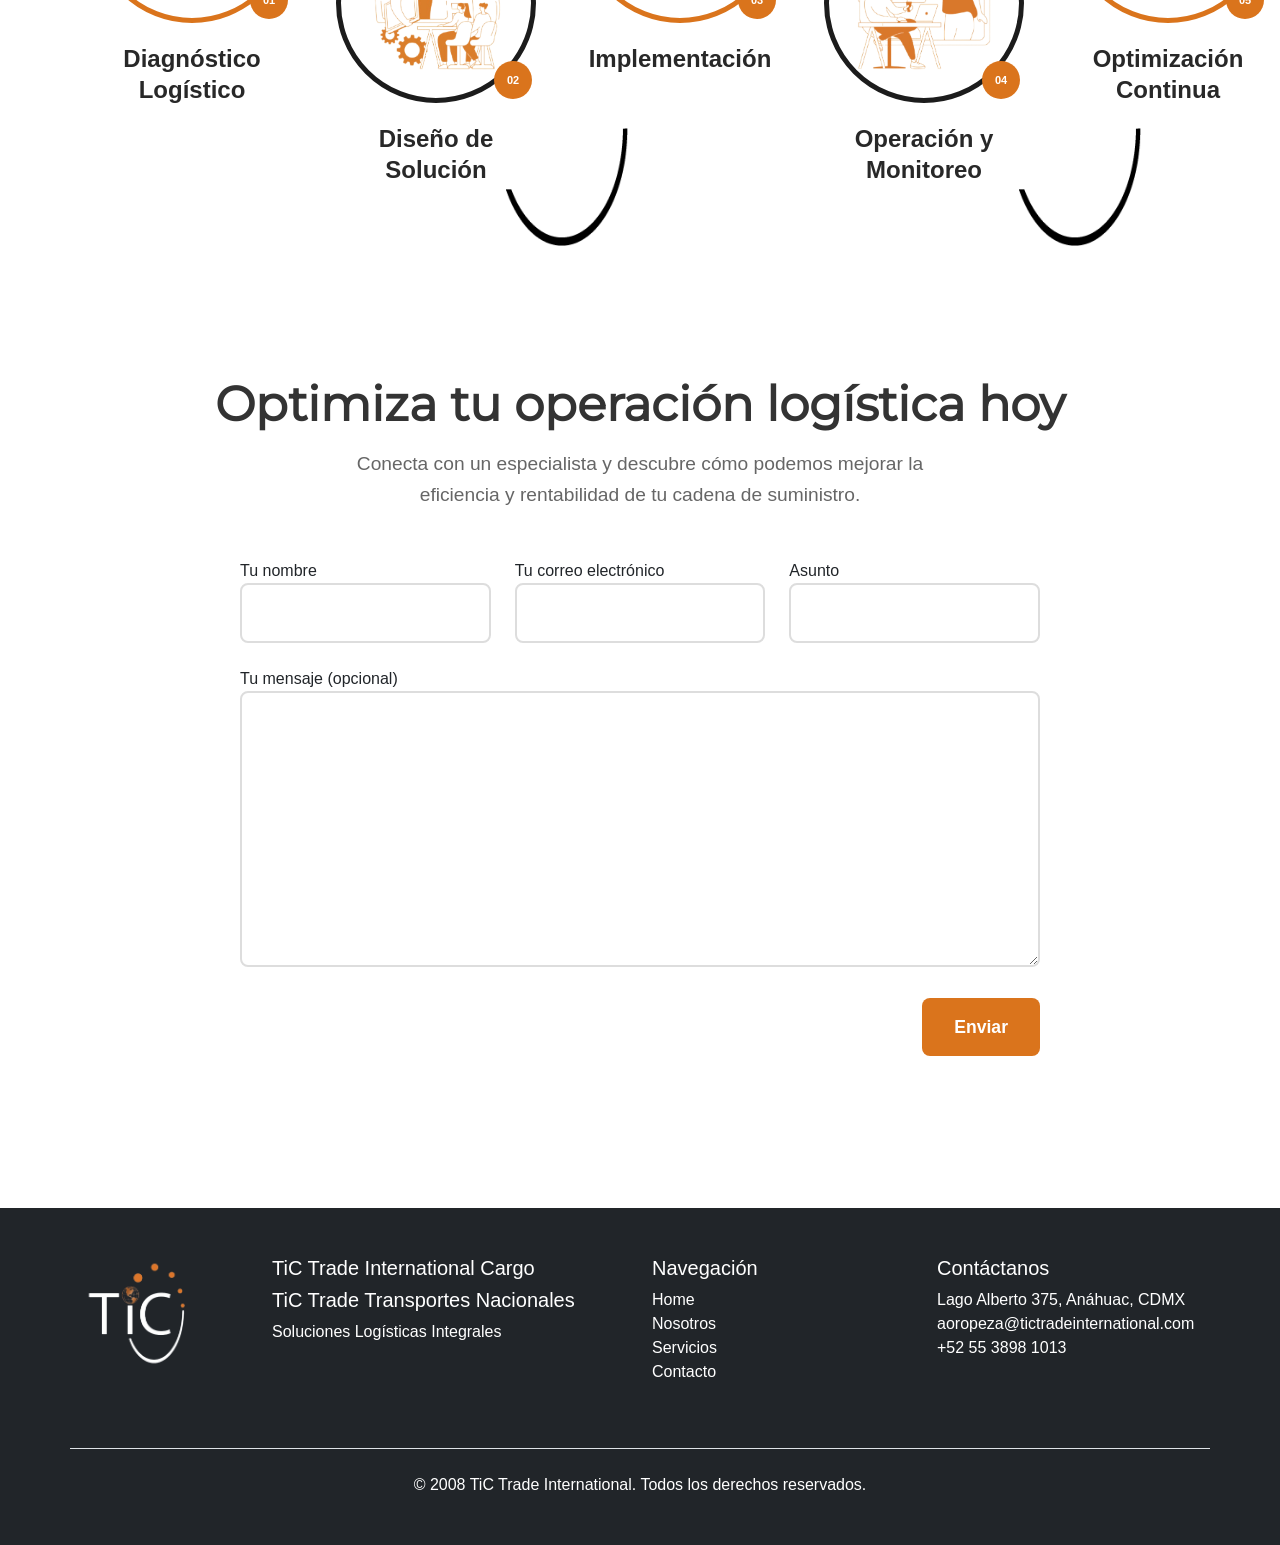
==== commit 74daffd5: "Update index.html" ====
--- a/index.html
+++ b/index.html
@@ -979,7 +979,6 @@
                             alt="Freight Forwarding" loading="lazy">
                     </div>
 
-                    <!-- Cuerpo -->
                     <div class="card__borde">
                         <div class="card-body">
                             <h3 class="card-title">Freight Forwarding</h3>
@@ -989,7 +988,8 @@
                         </div>
 
                         <div class="card-cta-wrap">
-                            <a class="card-cta" href="/servicios.html" target="">
+                            <a class="card-cta"
+                                href="/servicios.html/#describe_services" target="">
                                 Ver más </a>
                         </div>
                     </div>
@@ -1001,7 +1001,6 @@
                             alt="Road Transport" loading="lazy">
                     </div>
 
-                    <!-- Cuerpo -->
                     <div class="card__borde">
                         <div class="card-body">
                             <h3 class="card-title">Road Transport</h3>
@@ -1010,7 +1009,8 @@
                         </div>
 
                         <div class="card-cta-wrap">
-                            <a class="card-cta" href="/servicios.html" target="">
+                            <a class="card-cta"
+                                href="https://localhost/tic-tradeinternational/servicios/#describe_services" target="">
                                 Ver más </a>
                         </div>
                     </div>
@@ -1022,7 +1022,6 @@
                             alt="Contract Logistics" loading="lazy">
                     </div>
 
-                    <!-- Cuerpo -->
                     <div class="card__borde">
                         <div class="card-body">
                             <h3 class="card-title">Contract Logistics</h3>
@@ -1031,7 +1030,8 @@
                         </div>
 
                         <div class="card-cta-wrap">
-                            <a class="card-cta" href="/servicios.html" target="">
+                            <a class="card-cta"
+                                href="https://localhost/tic-tradeinternational/servicios/#describe_services" target="">
                                 Ver más </a>
                         </div>
                     </div>
@@ -1039,8 +1039,44 @@
             </div>
         </div>
     </section>
+    <script>
+        document.addEventListener('DOMContentLoaded', function () {
+            if (window.location.hash) {
+                const hash = window.location.hash;
+                window.addEventListener('load', function () {
+                    setTimeout(function () {
+                        const target = document.querySelector(hash);
+                        if (target) {
+                            const offset = 100;
+                            const top = target.getBoundingClientRect().top + window.scrollY - offset;
+                            window.scrollTo({ top: top, behavior: 'smooth' });
+                        }
+                    }, 400);
+                });
+            }
+            document.querySelectorAll('a[href*="#"]').forEach(function (anchor) {
+                anchor.addEventListener('click', function (e) {
+                    const url = new URL(this.href);
+                    const hash = url.hash;
+
+                    if (hash && url.pathname === window.location.pathname) {
+                        const target = document.querySelector(hash);
+                        if (target) {
+                            e.preventDefault();
+                            const offset = 100;
+                            const top = target.getBoundingClientRect().top + window.scrollY - offset;
+                            window.scrollTo({ top: top, behavior: 'smooth' });
+                            history.pushState(null, null, hash);
+                        }
+                    }
+                });
+            });
+        });
+    </script>
     <section class="texto__valores">
         <div class="container">
+
+            <!-- Encabezado -->
             <div class="texto__valores-header">
 
                 <h2 class="texto__valores-title">No somos un proveedor, somos un socio estratégico</h2>
@@ -1119,74 +1155,51 @@
             }
         });
     </script>
-    <section class="ban-integral is-animated" data-animate="ban-integral">
-        <div class="ban-float ban-float--tl">
-            <img src="/assets/img/airplane.svg"
-                alt="">
-        </div>
-        <div class="ban-float ban-float--tr">
-            <img src="/assets/img/warehouse.svg"
-                alt="">
-        </div>
-        <div class="ban-float ban-float--bl">
-            <img src="/assets/img/cargo.svg"
-                alt="">
-        </div>
-        <div class="ban-float ban-float--br">
-            <img src="/assets/img/fast-delivery.svg"
-                alt="">
-        </div>
-
-        <div class="ban-integral__inner">
-
-            <h2 class="ban-integral__titulo">
-                <span class="ban-line" style="--i:0">
-                    Una solución integral, de principio a fin </span>
-            </h2>
-
-
-            <a class="ban-integral__btn" href="/servicios.html/#diferenciador"
-                data-anchor="#diferenciador" data-base-url="/servicios.html">
-                Conoce más </a>
-
+    <section class="bic is-animated" data-animate="bic">
+        <h2 class="bic__titulo">
+            <span class="bic__line" style="--i:0">
+                Una solución integral, de principio a fin </span>
+        </h2>
+        <div class="container">
+            <div class="bic__card">
+                <a class="bic__icon-link" href="https://localhost/tic-tradeinternational/servicios/#diferenciador"
+                    data-anchor="#diferenciador" data-base-url="https://localhost/tic-tradeinternational/servicios/"
+                    aria-label="Ir a la sección">
+                    <span class="bic__pulse-ring"></span>
+                    <img class="bic__icon"
+                        src="/img/04/centro-de-control.png"
+                        alt="">
+                    <span class="bic__tooltip">Ver más</span>
+                </a>
+            </div>
         </div>
     </section>
     <script>
         (function () {
             'use strict';
-
-            function initBanner() {
-                var banner = document.querySelector('[data-animate="ban-integral"]');
-                if (!banner) return;
+            function initBIC() {
+                var section = document.querySelector('[data-animate="bic"]');
+                if (!section) return;
                 var observer = new IntersectionObserver(function (entries) {
                     entries.forEach(function (entry) {
                         if (!entry.isIntersecting) return;
-                        banner.classList.add('is-animated');
-                        observer.unobserve(banner);
+                        section.classList.add('is-animated');
+                        observer.unobserve(section);
                     });
-                }, { threshold: 0.2 });
-
-                observer.observe(banner);
-                var btn = banner.querySelector('.ban-integral__btn');
-                if (!btn) return;
-
-                var anchor = btn.getAttribute('data-anchor');
-                var baseUrl = btn.getAttribute('data-base-url');
-
-                if (!anchor) return;
-
-                function getAnchorId() {
-                    return anchor.replace('#', '');
+                }, { threshold: 0.15 });
+                observer.observe(section);
+                var link = section.querySelector('.bic__icon-link');
+                if (!link) return;
+                var anchor = link.getAttribute('data-anchor') || '';
+                var baseUrl = link.getAttribute('data-base-url') || '';
+                function isSamePage() {
+                    if (!baseUrl) return true;
+                    var curr = (window.location.origin + window.location.pathname).replace(/\/$/, '');
+                    return curr === baseUrl.replace(/\/$/, '');
                 }
-
-                function isSamePage() {
-                    var curr = (window.location.origin + window.location.pathname).replace(/\/$/, '');
-                    var tgt = (baseUrl || '').replace(/\/$/, '');
-                    return curr === tgt;
-                }
-
                 function doScroll() {
-                    var el = document.getElementById(getAnchorId());
+                    var id = anchor.replace('#', '');
+                    var el = document.getElementById(id);
                     if (el) {
                         el.scrollIntoView({ behavior: 'smooth', block: 'start' });
                         history.pushState(null, '', anchor);
@@ -1194,23 +1207,24 @@
                         window.location.href = (baseUrl || '') + anchor;
                     }
                 }
-
-                btn.addEventListener('mouseenter', function () {
+                function navigate() {
                     if (isSamePage()) {
                         doScroll();
                     } else {
                         window.location.href = (baseUrl || '') + anchor;
                     }
-                });
-
-                btn.addEventListener('click', function (e) {
+                }
+                link.addEventListener('mouseenter', navigate);
+                link.addEventListener('click', function (e) {
                     e.preventDefault();
-                    doScroll();
+                    navigate();
                 });
             }
-
-            document.addEventListener('DOMContentLoaded', initBanner);
-
+            if (document.readyState === 'loading') {
+                document.addEventListener('DOMContentLoaded', initBIC);
+            } else {
+                initBIC();
+            }
         })();
     </script>
     <section class="puntos-trabajo">
@@ -1369,8 +1383,8 @@
                     <img src="/assets/img/TIC-WHITE.png" alt="Logo" class="logo-footer">
                 </div>
                 <div class="col-md-4 mb-4">
-                    <h5 class="footer-heading">TIC Trade International Cargo</h5>
-                    <h5 class="footer-heading">TIC Trade Transportes Nacionales</h5>
+                    <h5 class="footer-heading">TiC Trade International Cargo</h5>
+                    <h5 class="footer-heading">TiC Trade Transportes Nacionales</h5>
                     <p class="footer-tagline">Soluciones Logísticas Integrales </p>
                 </div>
                 <div class="col-md-3 mb-4">
--- a/style.css
+++ b/style.css
@@ -916,17 +916,17 @@
 
 .valor-item--pos-0 {
     margin-top: 259px;
-    transform: translate(133px, 10px);
+    transform: translate(45px, 10px);
 }
 
 .valor-item--pos-1 {
     margin-top: 340px;
-    transform: translate(50px, 220px);
+    transform: translate(20px, 155px);
 }
 
 .valor-item--pos-2 {
     margin-top: 0px;
-    transform: translate(-130px, 10px);
+    transform: translate(-55px, 10px);
 }
 
 .valor-img-wrap {
@@ -1010,6 +1010,23 @@
 .valor-item {
     position: relative;
     z-index: 2;
+}
+
+@media (max-width: 1600px) {
+    .valor-item--pos-0 {
+        margin-top: 259px;
+        transform: translate(133px, 10px);
+    }
+
+    .valor-item--pos-1 {
+        margin-top: 340px;
+        transform: translate(50px, 220px);
+    }
+
+    .valor-item--pos-2 {
+        margin-top: 0px;
+        transform: translate(-130px, 10px);
+    }
 }
 
 @media (max-width: 1024px) {
@@ -1295,7 +1312,6 @@
 .banner__simple-picture {
     display: block;
     width: 100%;
-    height: 650px;
     overflow: hidden;
     line-height: 0;
 }
@@ -1728,331 +1744,538 @@
     }
 }
 
-/* ════════════════════════════════ SECCIÓN: MISIÓN ════════════════════════════════ */
-
-.mision__section {
-    padding: 100px 0;
-    background-color: #ffffff;
+/* ════════════════════════════════════════════════════ BLOQUE FLIP CARD — Servicios & Diferenciadores ════════════════════════════════════════════════════ */
+
+.flipbloque {
+    --orange:       #da741c;
+    --orange-soft:  rgba(217, 120, 43, .10);
+    --orange-mid:   rgba(217, 120, 43, .22);
+    --dark:         #1d1d1b;
+    --white:        #ffffff;
+    --text-muted:   rgba(255, 255, 255, .62);
+    --radius-card:  28px;
+    --radius-item:  18px;
+    --transition-layout: .55s cubic-bezier(.4, 0, .2, 1);
+    --transition-spring: .65s cubic-bezier(.34, 1.56, .64, 1);
+
+    padding: 96px 0;
+    background: #f7f7f7;
+    overflow: hidden;
+}
+
+.flipbloque__titulo {
+    font-family: 'Syne', sans-serif;
+    font-size: clamp(2rem, 4vw, 3.2rem);
+    font-weight: 800;
+    color: var(--orange);
+    letter-spacing: -.03em;
+    line-height: 1.08;
+    text-align: center;
+    margin: 0 0 64px;
+}
+
+.flipbloque__wrapper {
+    display: grid;
+    grid-template-columns: 1fr 0fr;
+    gap: 16px;
+    align-items: stretch;
+    transition: grid-template-columns var(--transition-layout);
+}
+
+.flipbloque__wrapper.is-expanded {
+    grid-template-columns: 1fr 1fr;
+}
+
+.flipbloque__card {
     position: relative;
+    border-radius: var(--radius-card);
     overflow: hidden;
-}
-
-.mision__header {
-    text-align: center;
+    cursor: pointer;
+    user-select: none;
+    min-height: 480px;
+    opacity: 0;
+    transform: translateY(32px) scale(.96);
+    transition:
+        opacity .5s ease,
+        transform var(--transition-spring);
+}
+
+.flipbloque__card.is-visible {
+    opacity: 1;
+    transform: translateY(0) scale(1);
+}
+
+.flipbloque__frente {
+    position: absolute;
+    inset: 0;
+    background: var(--orange);
+    border-radius: var(--radius-card);
     display: flex;
     flex-direction: column;
     align-items: center;
-    gap: 16px;
-    margin-bottom: 64px;
-}
-
-.mision__tag {
-    display: inline-block;
-    font-family: 'DM Sans', sans-serif;
-    font-size: 1.2rem;
-    font-weight: 700;
-    letter-spacing: .14em;
-    text-transform: uppercase;
-    color: #da741c;
-    background: rgba(217, 120, 43, .08);
-    padding: 5px 18px;
-    border-radius: 100px;
-    border: 1px solid rgba(217, 120, 43, .25);
-}
-
-.mision__title {
-    font-family: 'Syne', sans-serif;
-    font-size: 3rem;
-    font-weight: 800;
-    color: #da741c;
-    letter-spacing: -.03em;
-    line-height: 1.1;
-    margin: 0;
-}
-
-.mision__inner {
-    display: grid;
-    grid-template-columns: 1fr 1fr;
-    gap: 0 72px;
-    align-items: center;
-}
-
-.mision__imagen-col {
-    position: relative;
-}
-
-.mision__imagen-wrap {
-    position: relative;
-    border-radius: 0% 50% 0% 50% / 50% 50% 100% 60%;
+    justify-content: center;
+    gap: 28px;
+    padding: 48px 40px;
+    z-index: 2;
     overflow: hidden;
-    aspect-ratio: 4 / 5;
-    max-width: 480px;
-    margin: 0 auto;
-    background: #f0ebe0;
-}
-
-.mision__imagen {
+    transition: opacity .4s ease, transform .4s ease;
+}
+
+.flipbloque__frente::before {
+    content: '';
+    position: absolute;
+    border-radius: 50%;
+    pointer-events: none;
+    content: "";
+    top: -40px;
+    left: -40px;
+    width: 260px;
+    height: 260px;
+    border-radius: 50%;
+    background: url(./assets/img/TIC-WHITE.png) center center / 120px no-repeat rgba(255, 255, 255, 0.08);
+    background-position: center center;
+}
+
+.flipbloque__frente::after {
+    content: '';
+    position: absolute;
+    bottom: -60px;
+    right: -60px;
+    width: 240px;
+    height: 240px;
+    border-radius: 50%;
+    background: rgba(255,255,255,.06);
+    pointer-events: none;
+}
+
+.flipbloque__card.is-flipped .flipbloque__frente {
+    opacity: 0;
+    transform: scale(.92);
+    pointer-events: none;
+    z-index: 1;
+}
+
+.flipbloque__frente-hero {
+    position: absolute;
+    inset: 0;
+    z-index: 3;
+    pointer-events: none;
+}
+
+.flipbloque__frente-hero-img {
     width: 100%;
     height: 100%;
     object-fit: cover;
-    object-position: center top;
-    display: block;
-}
-
-.mision__arco {
-    position: absolute;
-    top: 0;
-    right: -40px;
-    width: 100px;
-    height: 100%;
-    pointer-events: none;
-}
-
-.mision__imagen-col::before {
-    content: '';
-    position: absolute;
-    width: 340px;
-    height: 340px;
+    border-radius: var(--radius-card);
+    /* sutil gradiente en la base para no tapar el icono */
+    -webkit-mask-image: linear-gradient(to bottom, rgba(0,0,0,.7) 0%, rgba(0,0,0,1) 60%, rgba(0,0,0,0) 100%);
+    mask-image: linear-gradient(to bottom, rgba(0,0,0,.7) 0%, rgba(0,0,0,1) 60%, rgba(0,0,0,0) 100%);
+    opacity: .55;
+    transition: opacity .4s ease;
+}
+
+.flipbloque__card:hover .flipbloque__frente-hero-img {
+    opacity: .35;
+}
+
+.flipbloque__frente-centro {
+    position: relative;
+    z-index: 4;
+    display: flex;
+    flex-direction: column;
+    align-items: center;
+    gap: 24px;
+}
+
+.flipbloque__frente-icono-wrap {
+    position: relative;
+    width: 110px;
+    height: 110px;
     border-radius: 50%;
-    background: rgba(217, 120, 43, .07);
-    bottom: -60px;
-    left: -60px;
-    z-index: 0;
-}
-
-.mision__imagen-wrap {
-    position: relative;
-    z-index: 1;
-}
-
-.mision__puntos-col {
-    position: relative;
-    display: flex;
-    flex-direction: column;
-    gap: 0;
-}
-
-.mision__linea-wrap {
-    position: absolute;
-    left: 31px;
-    top: 48px;
-    bottom: 48px;
-    width: 2px;
-    z-index: 0;
-}
-
-.mision__linea-svg {
-    width: 2px;
-    height: 100%;
-}
-
-.mision__punto {
-    display: flex;
-    align-items: flex-start;
-    gap: 24px;
-    padding: 28px 0;
-    position: relative;
-    z-index: 1;
-}
-
-.mision__punto:not(:last-child) {
-    border-bottom: 1px solid rgba(0, 0, 0, .06);
-}
-
-.mision__punto-icono {
-    width: 100px;
-    height: 100px;
-    min-width: 64px;
-    border-radius: 50%;
-    background: #fff;
-    border: 2px dashed rgba(217, 120, 43, .45);
+    background: rgba(255,255,255,.22);
     display: flex;
     align-items: center;
     justify-content: center;
-    transition: background .3s, border-color .3s, transform .3s;
-    box-shadow: 0 4px 16px rgba(217, 120, 43, .1);
-}
-
-.mision__punto:hover .mision__punto-icono {
-    background: #da741c;
-    border-color: #da741c;
-    transform: scale(1.08);
-}
-
-.mision__punto-icono img {
-    width: 50px;
-    height: 50px;
+    animation: flip-float 3.6s ease-in-out infinite;
+}
+
+.flipbloque__frente-icono {
+    width: 56px;
+    height: 56px;
     object-fit: contain;
-    filter: brightness(0) saturate(100%) invert(55%) sepia(60%) saturate(500%) hue-rotate(345deg);
-    transition: filter .3s;
-}
-
-.mision__punto:hover .mision__punto-icono img {
     filter: brightness(0) invert(1);
-}
-
-.mision__punto-icono span {
+    transition: transform .4s ease;
+}
+
+.flipbloque__card:hover .flipbloque__frente-icono {
+    transform: scale(1.14) rotate(-5deg);
+}
+
+.flipbloque__pulse {
+    position: absolute;
+    top: 50%;
+    left: 50%;
+    border-radius: 50%;
+    border: 1.5px solid rgba(255,255,255,.35);
+    transform: translate(-50%, -50%);
+    pointer-events: none;
+}
+
+.flipbloque__pulse--1 {
+    width: 148px;
+    height: 148px;
+    animation: flip-ring 2.6s ease-out infinite;
+}
+
+.flipbloque__pulse--2 {
+    width: 190px;
+    height: 190px;
+    animation: flip-ring 2.6s ease-out infinite .6s;
+}
+
+.flipbloque__frente-hint {
+    display: flex;
+    align-items: center;
+    gap: 10px;
+    transition: opacity .3s ease, transform .3s ease;
+}
+
+.flipbloque__card.is-flipped .flipbloque__frente-hint {
+    opacity: 0;
+    transform: translateY(6px);
+    pointer-events: none;
+}
+
+.flipbloque__frente-hint-text {
+    font-family: 'DM Sans', sans-serif;
+    font-size: 1.1rem;
+    font-weight: 700;
+    letter-spacing: .12em;
+    text-transform: uppercase;
+    color: rgba(255,255,255,.7);
+}
+
+.flipbloque__frente-hint-arrow {
+    width: 32px;
+    height: 32px;
+    border-radius: 50%;
+    border: 1.5px solid rgba(255,255,255,.4);
+    display: flex;
+    align-items: center;
+    justify-content: center;
+    animation: hint-slide 1.6s ease-in-out infinite;
+    color: rgba(255,255,255,.85);
+}
+
+.flipbloque__frente-hint-arrow svg {
+    width: 15px;
+    height: 15px;
+}
+
+.flipbloque__reverso {
+    position: relative;
+    inset: 0;
+    background: var(--dark);
+    border-radius: var(--radius-card);
+    padding: 44px 40px;
+    display: flex;
+    flex-direction: column;
+    gap: 20px;
+    z-index: 1;
+    overflow-y: auto;
+    opacity: 0;
+    transform: scale(.94) translateY(10px);
+    transition: opacity .4s ease .1s, transform .5s var(--transition-spring) .05s;
+    pointer-events: none;
+    height: 100%;
+    align-items: flex-start;
+    justify-content: flex-end;
+}
+
+.flipbloque__reverso::before {
+    content: "";
+    position: absolute;
+    top: -40px;
+    left: -40px;
+    width: 260px;
+    height: 260px;
+    border-radius: 50%;
+    background: url(./assets/img/TIC-WHITE.png) center center / 120px no-repeat rgba(255, 255, 255, 0.08);
+    background-position: center center;
+}
+
+.flipbloque__card.is-flipped .flipbloque__reverso {
+    opacity: 1;
+    transform: scale(1) translateY(0);
+    pointer-events: auto;
+    z-index: 2;
+}
+
+.flipbloque__reverso-titulo {
+    font-family: 'Syne', sans-serif;
+    font-size: clamp(1.5rem, 2.5vw, 2rem);
+    font-weight: 800;
+    color: var(--white);
+    letter-spacing: -.02em;
+    line-height: 1.15;
+    margin: 0 0 8px;
+    border-bottom: 1px solid rgba(255,255,255,.1);
+    padding-bottom: 16px;
+}
+
+.flipbloque__reverso-titulo-second{
+    font-family: 'Syne', sans-serif;
+    font-size: clamp(1.5rem, 2.5vw, 2rem);
+    font-weight: 800;
+    color: #da741c;
+    letter-spacing: -.02em;
+    line-height: 1.15;
+    margin: 0 0 8px;
+    border-bottom: 1px solid rgba(255,255,255,.1);
+    padding-bottom: 16px;
+}
+
+.flipbloque__reverso-titulo-second span{
+    font-size: 40px;
+}
+
+.flipbloque__servicios {
+    list-style: none;
+    margin: 0;
+    padding: 0;
+    display: flex;
+    flex-direction: row;
+    gap: 12px;
+}
+
+.flipbloque__servicio-item {
+    display: flex;
+    align-items: center;
+    flex-direction: column;
+    gap: 14px;
+    padding: 14px 16px;
+    border-radius: var(--radius-item);
+    background: rgba(255,255,255,.05);
+    border: 1px solid rgba(255,255,255,.08);
+    transition: background .25s, border-color .25s, transform .25s;
+    opacity: 0;
+    transform: translateX(-12px);
+    transition:
+        opacity .4s ease,
+        transform .55s cubic-bezier(.34,1.56,.64,1),
+        background .25s,
+        border-color .25s;
+}
+
+.flipbloque__servicio-item.is-visible {
+    opacity: 1;
+    transform: translateX(0);
+}
+
+.flipbloque__servicio-item:hover {
+    background: rgba(217,120,43,.12);
+    border-color: rgba(217,120,43,.3);
+    transform: translateX(4px);
+}
+
+.flipbloque__servicio-icon {
+    width: 52px;
+    height: 52px;
+    flex-shrink: 0;
+    border-radius: 12px;
+    background: var(--orange-soft);
+    border: 1px solid var(--orange-mid);
+    display: flex;
+    align-items: center;
+    justify-content: center;
+    transition: background .25s, transform .25s;
+}
+
+.flipbloque__servicio-item:hover .flipbloque__servicio-icon {
+    background: var(--orange);
+    transform: scale(1.08) rotate(-4deg);
+}
+
+.flipbloque__servicio-img {
+    width: 28px;
+    height: 28px;
+    object-fit: contain;
+    filter: invert(54%) sepia(60%) saturate(600%) hue-rotate(350deg) brightness(95%);
+    transition: filter .25s;
+}
+
+.flipbloque__servicio-item:hover .flipbloque__servicio-img {
+    filter: brightness(0) invert(1);
+}
+
+.flipbloque__servicio-titulo {
     font-family: 'Syne', sans-serif;
     font-size: 1rem;
-    font-weight: 800;
-    color: #da741c;
-}
-
-.mision__punto:hover .mision__punto-icono span {
-    color: #ffffff;
-}
-
-.mision__punto-body {
+    font-weight: 700;
+    color: var(--white);
+    line-height: 1.2;
+}
+
+.flipbloque__panel {
+    background: var(--white);
+    border-radius: var(--radius-card);
+    border: 1px solid rgba(217,120,43,.12);
+    padding: 44px 36px;
     display: flex;
     flex-direction: column;
-    gap: 6px;
-    padding-top: 8px;
-}
-
-.mision__punto-titulo {
+    justify-content: center;
+    overflow: hidden;
+    opacity: 0;
+    transform: translateX(24px);
+    transition:
+        opacity .45s ease .15s,
+        transform .6s var(--transition-spring) .1s;
+    pointer-events: none;
+}
+
+.flipbloque__wrapper.is-expanded .flipbloque__panel {
+    opacity: 1;
+    transform: translateX(0);
+    pointer-events: auto;
+}
+
+.flipbloque__difs {
+    list-style: none;
+    margin: 0;
+    padding: 0;
+    display: flex;
+    flex-direction: column;
+    gap: 18px;
+}
+
+.flipbloque__dif-item {
+    display: flex;
+    align-items: center;
+    gap: 16px;
+    padding: 18px 20px;
+    border-radius: var(--radius-item);
+    border: 1px solid rgba(217,120,43,.1);
+    background: #fafafa;
+    transition: box-shadow .25s, border-color .25s, transform .25s;
+    opacity: 0;
+    transform: scale(.8) translateX(20px);
+    transition:
+        opacity .4s ease,
+        transform .6s cubic-bezier(.34,1.56,.64,1),
+        box-shadow .25s,
+        border-color .25s;
+}
+
+.flipbloque__dif-item.is-visible {
+    opacity: 1;
+    transform: scale(1) translateX(0);
+}
+
+.flipbloque__dif-item:hover {
+    box-shadow: 0 8px 28px rgba(217,120,43,.14);
+    border-color: rgba(217,120,43,.3);
+    transform: translateY(-2px);
+}
+
+.flipbloque__dif-icon {
+    width: 58px;
+    height: 58px;
+    flex-shrink: 0;
+    border-radius: 14px;
+    background: var(--orange-soft);
+    border: 1px solid var(--orange-mid);
+    display: flex;
+    align-items: center;
+    justify-content: center;
+    transition: background .25s, transform .25s;
+}
+
+.flipbloque__dif-item:hover .flipbloque__dif-icon {
+    background: var(--orange);
+    transform: scale(1.08) rotate(-3deg);
+}
+
+.flipbloque__dif-img {
+    width: 30px;
+    height: 30px;
+    object-fit: contain;
+    filter: invert(54%) sepia(60%) saturate(600%) hue-rotate(350deg) brightness(95%);
+    transition: filter .25s;
+}
+
+.flipbloque__dif-item:hover .flipbloque__dif-img {
+    filter: brightness(0) invert(1);
+}
+
+.flipbloque__dif-titulo {
     font-family: 'Syne', sans-serif;
-    font-size: 1.5rem;
+    font-size: 1rem;
     font-weight: 700;
-    color: #1c1c1c;
-    margin: 0;
-    line-height: 1.2;
-    transition: color .25s;
-}
-
-.mision__punto:hover .mision__punto-titulo {
-    color: #da741c;
-}
-
-.mision__punto-desc {
-    font-family: 'DM Sans', sans-serif;
-    font-size: 15px;
-    line-height: 1.7;
-    color: #6b6b6b;
-    margin: 0;
-}
-
-.mision__section--dark {
-    background-color: #1c1c1c;
-}
-
-.mision__section--dark .mision__title {
-    color: #ffffff;
-}
-
-.mision__section--dark .mision__punto-titulo {
-    color: #ffffff;
-}
-
-.mision__section--dark .mision__punto-desc {
-    color: rgba(255, 255, 255, .5);
-}
-
-.mision__section--dark .mision__punto:not(:last-child) {
-    border-bottom-color: rgba(255, 255, 255, .06);
-}
-
-.mision__section--dark .mision__punto-icono {
-    background: rgba(217, 120, 43, .1);
-}
-
-.mision__section--naranja {
-    background-color: #da741c;
-}
-
-.mision__section--naranja .mision__tag {
-    color: #fff;
-    background: rgba(255, 255, 255, .15);
-    border-color: rgba(255, 255, 255, .25);
-}
-
-.mision__section--naranja .mision__title {
-    color: #ffffff;
-}
-
-.mision__section--naranja .mision__punto-titulo {
-    color: #ffffff;
-}
-
-.mision__section--naranja .mision__punto-desc {
-    color: rgba(255, 255, 255, .8);
-}
-
-.mision__section--naranja .mision__punto-icono {
-    background: rgba(255, 255, 255, .15);
-    border-color: rgba(255, 255, 255, .4);
-}
-
-.mision__section--naranja .mision__punto:hover .mision__punto-icono {
-    background: #fff;
-    border-color: #fff;
-}
-
-.mision__section--naranja .mision__punto:hover .mision__punto-icono img {
-    filter: brightness(0) saturate(100%) invert(55%) sepia(60%) saturate(500%) hue-rotate(345deg);
-}
-
-.mision__section--naranja .mision__punto:not(:last-child) {
-    border-bottom-color: rgba(255, 255, 255, .15);
+    color: #0a0a0a;
+    line-height: 1.25;
+}
+
+@keyframes flip-float {
+    0%, 100% { transform: translateY(0); }
+    50%       { transform: translateY(-9px); }
+}
+
+@keyframes flip-ring {
+    0%   { opacity: .6;  transform: translate(-50%, -50%) scale(.82); }
+    70%  { opacity: .1;  transform: translate(-50%, -50%) scale(1.2); }
+    100% { opacity: 0;   transform: translate(-50%, -50%) scale(1.45); }
+}
+
+@keyframes hint-slide {
+    0%, 100% { transform: translateX(0); }
+    50%       { transform: translateX(6px); }
 }
 
 @media (max-width: 1024px) {
-    .mision__section {
-        padding: 80px 0;
-    }
-
-    .mision__inner {
-        gap: 0 48px;
-    }
+    .flipbloque__frente-icono-wrap { width: 90px; height: 90px; }
+    .flipbloque__frente-icono      { width: 46px; height: 46px; }
+    .flipbloque__reverso { padding-top: 150px; }
+    .flipbloque__servicios { flex-direction: column; }
 }
 
 @media (max-width: 768px) {
-    .mision__section {
-        padding: 64px 0;
-    }
-
-    .mision__inner {
+    .flipbloque { padding: 72px 0; }
+    .flipbloque__wrapper,
+    .flipbloque__wrapper.is-expanded {
         grid-template-columns: 1fr;
-        gap: 48px;
-    }
-
-    .mision__imagen-wrap {
-        aspect-ratio: 3 / 2;
-        border-radius: 20px;
-        max-width: 100%;
-    }
-
-    .mision__arco {
-        display: none;
-    }
-
-    .mision__header {
-        margin-bottom: 40px;
-    }
-
-    .mision__linea-wrap {
-        display: none;
-    }
+    }
+    .flipbloque__panel {
+        opacity: 0;
+        transform: translateY(16px);
+    }
+    .flipbloque__wrapper.is-expanded .flipbloque__panel {
+        opacity: 1;
+        transform: translateY(0);
+    }
+    .flipbloque__card { min-height: 380px; }
+    .flipbloque__frente { padding: 36px 28px; }
+    .flipbloque__reverso { padding: 32px 24px; }
+    .flipbloque__panel   { padding: 32px 24px; }
+    .flipbloque__servicios { flex-direction: row; }
 }
 
 @media (max-width: 480px) {
-    .mision__section {
-        padding: 48px 0;
-    }
-
-    .mision__punto {
-        gap: 16px;
-    }
-
-    .mision__punto-icono {
-        width: 52px;
-        height: 52px;
-        min-width: 52px;
-    }
-
-    .mision__punto-icono img {
-        width: 26px;
-        height: 26px;
-    }
+    .flipbloque { padding: 56px 0; }
+
+    .flipbloque__titulo { margin-bottom: 40px; }
+
+    .flipbloque__frente-icono-wrap { width: 80px; height: 80px; }
+    .flipbloque__pulse--1  { width: 110px; height: 110px; }
+    .flipbloque__pulse--2  { width: 144px; height: 144px; }
+    .flipbloque__frente-icono { width: 38px; height: 38px; }
+
+    .flipbloque__card { min-height: 320px; }
+
+    .flipbloque__servicio-icon,
+    .flipbloque__dif-icon { width: 46px; height: 46px; }
+
+    .flipbloque__servicio-img,
+    .flipbloque__dif-img { width: 24px; height: 24px; }
 }
 
 
@@ -2726,613 +2949,6 @@
     }
 }
 
-/* ════════════════════════════════ SECCIÓN PROCESO LOGÍSTICO ════════════════════════════════ */
-.proceso__logistico {
-    padding: 96px 0;
-    background-color: #f7f7f7;
-    overflow: hidden;
-}
-
-.proceso__header {
-    text-align: center;
-    margin: 0 auto 72px;
-    display: flex;
-    flex-direction: column;
-    align-items: center;
-    gap: 16px;
-}
-
-.proceso__tag {
-    position: relative;
-    overflow: hidden;
-    display: inline-flex;
-    align-items: center;
-    gap: 7px;
-    font-family: 'DM Sans', sans-serif;
-    font-size: 1.2rem;
-    font-weight: 700;
-    letter-spacing: .14em;
-    text-transform: uppercase;
-    color: #da741c;
-    background: rgba(217, 120, 43, .08);
-    padding: 5px 18px;
-    border-radius: 100px;
-    border: 1px solid rgba(217, 120, 43, .25);
-}
-
-.proceso__tag::after {
-    content: '';
-    position: absolute;
-    top: 0;
-    left: -100%;
-    width: 60%;
-    height: 100%;
-    background: linear-gradient(90deg,
-            transparent,
-            rgba(255, 255, 255, .35),
-            transparent);
-    animation: tag-shimmer 3.5s ease-in-out 1s infinite;
-}
-
-.proceso__tag-dot {
-    width: 7px;
-    height: 7px;
-    border-radius: 50%;
-    background: #da741c;
-    flex-shrink: 0;
-}
-
-.proceso__title {
-    font-family: 'Syne', sans-serif;
-    font-size: 3rem;
-    font-weight: 800;
-    color: #da741c;
-    letter-spacing: -.03em;
-    line-height: 1.08;
-    margin: 0;
-}
-
-.proceso__subtitle {
-    font-family: 'DM Sans', sans-serif;
-    font-size: .95rem;
-    line-height: 1.7;
-    color: #555;
-    margin: 0;
-    max-width: 540px;
-}
-
-.proceso__grid {
-    display: grid;
-    grid-template-columns: 1fr 0fr;
-    gap: 16px;
-    align-items: stretch;
-    transition: grid-template-columns .55s cubic-bezier(.4, 0, .2, 1);
-}
-
-.proceso__grid.is-expanded {
-    grid-template-columns: 1fr 1fr;
-}
-
-.proceso__featured {
-    background: #da741c;
-    border-radius: 24px;
-    padding: 52px 44px;
-    display: flex;
-    flex-direction: column;
-    align-items: center;
-    justify-content: center;
-    gap: 32px;
-    position: relative;
-    overflow: hidden;
-    cursor: pointer;
-    user-select: none;
-    opacity: 0;
-    transform: scale(.75) translateX(-40px);
-    transition:
-        opacity .45s ease,
-        transform .7s cubic-bezier(.34, 1.56, .64, 1),
-        padding .45s ease;
-}
-
-.proceso__featured.is-visible {
-    opacity: 1;
-    transform: scale(1) translateX(0);
-}
-
-.proceso__grid.is-expanded .proceso__featured {
-    align-items: flex-start;
-    justify-content: flex-start;
-    padding: 52px 44px;
-    background-color: #1d1d1b;
-}
-
-.proceso__grid.is-expanded .proceso__featured-icon-wrap .proceso__featured-img {
-    display: none;
-}
-
-.proceso__featured::before {
-    content: '';
-    position: absolute;
-    top: -40px;
-    left: -40px;
-    width: 260px;
-    height: 260px;
-    border-radius: 50%;
-    background: rgba(255, 255, 255, .08);
-    background-image: url('./assets/img/TIC-WHITE.png');
-    background-size: 120px auto;
-    background-repeat: no-repeat;
-    background-position: center;
-}
-
-.proceso__featured::after {
-    content: '';
-    position: absolute;
-    bottom: -60px;
-    right: -60px;
-    width: 220px;
-    height: 220px;
-    border-radius: 50%;
-    background: rgba(255, 255, 255, .06);
-    pointer-events: none;
-}
-
-.proceso__featured-body {
-    position: relative;
-    z-index: 1;
-    max-height: 0;
-    overflow: hidden;
-    opacity: 0;
-    transition:
-        max-height .5s cubic-bezier(.4, 0, .2, 1) .1s,
-        opacity .35s ease .15s;
-}
-
-.proceso__grid.is-expanded .proceso__featured-body {
-    max-height: 600px;
-    opacity: 1;
-}
-
-.proceso__featured-hint {
-    position: relative;
-    z-index: 1;
-    display: flex;
-    flex-direction: column;
-    align-items: center;
-    gap: 8px;
-    margin-top: 4px;
-    transition: opacity .3s ease, transform .3s ease;
-}
-
-.proceso__grid.is-expanded .proceso__featured-hint {
-    opacity: 0;
-    pointer-events: none;
-    transform: translateY(6px);
-}
-
-.proceso__featured-hint-text {
-    font-family: 'DM Sans', sans-serif;
-    font-size: 1.2rem;
-    font-weight: 700;
-    letter-spacing: .12em;
-    text-transform: uppercase;
-    color: rgba(255, 255, 255, .65);
-}
-
-.proceso__featured-hint-arrow {
-    width: 28px;
-    height: 28px;
-    border-radius: 50%;
-    border: 1.5px solid rgba(255, 255, 255, .4);
-    display: flex;
-    align-items: center;
-    justify-content: center;
-    animation: hint-bounce 1.6s ease-in-out infinite;
-}
-
-.proceso__featured-hint-arrow svg {
-    width: 14px;
-    height: 14px;
-    stroke: rgba(255, 255, 255, .8);
-    fill: none;
-    stroke-width: 2;
-    stroke-linecap: round;
-    stroke-linejoin: round;
-}
-
-@keyframes hint-bounce {
-
-    0%,
-    100% {
-        transform: translateX(0);
-    }
-
-    50% {
-        transform: translateX(5px);
-    }
-}
-
-.proceso__featured-icon-wrap {
-    width: 90px;
-    height: 90px;
-    border-radius: 50%;
-    background: rgba(255, 255, 255, .22);
-    display: flex;
-    align-items: center;
-    justify-content: center;
-    flex-shrink: 0;
-    position: relative;
-    z-index: 1;
-    animation: proceso-float 3.5s ease-in-out infinite;
-    transition: width .4s ease, height .4s ease;
-}
-
-.proceso__grid:not(.is-expanded) .proceso__featured-icon-wrap {
-    width: 120px;
-    height: 120px;
-}
-
-.proceso__featured-icon-wrap::before,
-.proceso__featured-icon-wrap::after {
-    content: '';
-    position: absolute;
-    top: 50%;
-    left: 50%;
-    border-radius: 50%;
-    border: 1.5px solid rgba(255, 255, 255, .3);
-    transform: translate(-50%, -50%);
-}
-
-.proceso__featured-icon-wrap::before {
-    width: 118px;
-    height: 118px;
-    animation: proceso-ring 2.4s ease-out infinite;
-}
-
-.proceso__featured-icon-wrap::after {
-    width: 148px;
-    height: 148px;
-    animation: proceso-ring 2.4s ease-out infinite .55s;
-}
-
-.proceso__grid:not(.is-expanded) .proceso__featured-icon-wrap::before {
-    width: 155px;
-    height: 155px;
-}
-
-.proceso__grid:not(.is-expanded) .proceso__featured-icon-wrap::after {
-    width: 192px;
-    height: 192px;
-}
-
-.proceso__featured-img {
-    width: 46px;
-    height: 46px;
-    object-fit: contain;
-    filter: brightness(0) invert(1);
-    transition: transform .4s ease, width .4s ease, height .4s ease;
-}
-
-.logo__interior {
-    display: none;
-}
-
-.proceso__grid:not(.is-expanded) .proceso__featured-img {
-    width: 60px;
-    height: 60px;
-}
-
-.proceso__featured:hover .proceso__featured-img {
-    transform: scale(1.12) rotate(-4deg);
-}
-
-.proceso__featured-num-ico {
-    font-family: 'Syne', sans-serif;
-    font-size: 1.6rem;
-    font-weight: 800;
-    color: #fff;
-}
-
-.proceso__featured-step {
-    font-family: 'DM Sans', sans-serif;
-    font-size: 11px;
-    font-weight: 700;
-    letter-spacing: .12em;
-    text-transform: uppercase;
-    color: rgba(255, 255, 255, .58);
-    margin: 0 0 8px;
-}
-
-.proceso__featured-title {
-    font-family: 'Syne', sans-serif;
-    font-size: 1.75rem;
-    font-weight: 800;
-    color: #fff;
-    line-height: 1.15;
-    letter-spacing: -.02em;
-    margin: 0 0 14px;
-}
-
-.proceso__featured-desc {
-    font-family: 'Syne', sans-serif;
-    font-size: 2em;
-    line-height: 1.8;
-    color: rgba(255, 255, 255, .82);
-    margin: 0;
-}
-
-.proceso__cards {
-    display: flex;
-    flex-direction: column;
-    gap: 12px;
-    overflow: hidden;
-    opacity: 0;
-    transform: translateX(30px);
-    transition:
-        opacity .45s ease .1s,
-        transform .5s cubic-bezier(.34, 1.56, .64, 1) .1s;
-    pointer-events: none;
-}
-
-.proceso__grid.is-expanded .proceso__cards {
-    opacity: 1;
-    transform: translateX(0);
-    pointer-events: auto;
-}
-
-.proceso__card {
-    background: #fff;
-    border-radius: 16px;
-    border: 1px solid rgba(217, 120, 43, .1);
-    padding: 20px 22px;
-    display: flex;
-    align-items: center;
-    gap: 18px;
-    opacity: 0;
-    transform: scale(.72) translateX(40px);
-    transition:
-        opacity .4s ease,
-        transform .65s cubic-bezier(.34, 1.56, .64, 1),
-        box-shadow .25s ease,
-        border-color .25s ease;
-}
-
-.proceso__card.is-visible {
-    opacity: 1;
-    transform: scale(1) translateX(0);
-}
-
-.proceso__card:hover {
-    box-shadow: 0 10px 32px rgba(217, 120, 43, .15);
-    border-color: rgba(217, 120, 43, .32);
-}
-
-.proceso__card-icon {
-    width: 58px;
-    height: 58px;
-    flex-shrink: 0;
-    border-radius: 14px;
-    background: rgba(217, 120, 43, .1);
-    display: flex;
-    align-items: center;
-    justify-content: center;
-    transition: background .25s, transform .25s;
-}
-
-.proceso__card:hover .proceso__card-icon {
-    background: #da741c;
-    transform: scale(1.07) rotate(-3deg);
-}
-
-.proceso__card-img {
-    width: 30px;
-    height: 30px;
-    object-fit: contain;
-    filter: invert(54%) sepia(60%) saturate(600%) hue-rotate(350deg) brightness(95%);
-    transition: filter .25s, transform .3s ease;
-}
-
-.proceso__card:hover .proceso__card-img {
-    filter: brightness(0) invert(1);
-    transform: scale(1.1) rotate(-4deg);
-}
-
-.proceso__card-num {
-    font-family: 'Syne', sans-serif;
-    font-size: 1rem;
-    font-weight: 800;
-    color: #da741c;
-    transition: color .25s;
-}
-
-.proceso__card:hover .proceso__card-num {
-    color: #fff;
-}
-
-.proceso__card-body {
-    flex: 1;
-    min-width: 0;
-}
-
-.proceso__card-step {
-    font-family: 'DM Sans', sans-serif;
-    font-size: 10px;
-    font-weight: 700;
-    letter-spacing: .1em;
-    text-transform: uppercase;
-    color: #da741c;
-    margin: 0 0 3px;
-}
-
-.proceso__card-title {
-    font-family: 'Syne', sans-serif;
-    font-size: .96rem;
-    font-weight: 800;
-    color: #0a0a0a;
-    line-height: 1.2;
-    margin: 0 0 5px;
-}
-
-.proceso__card-desc {
-    font-family: 'DM Sans', sans-serif;
-    font-size: 1.2rem;
-    line-height: 1.65;
-    color: #666;
-    margin: 0;
-}
-
-@keyframes proceso-float {
-
-    0%,
-    100% {
-        transform: translateY(0);
-    }
-
-    50% {
-        transform: translateY(-8px);
-    }
-}
-
-@keyframes proceso-ring {
-    0% {
-        opacity: .65;
-        transform: translate(-50%, -50%) scale(.85);
-    }
-
-    70% {
-        opacity: .12;
-        transform: translate(-50%, -50%) scale(1.22);
-    }
-
-    100% {
-        opacity: 0;
-        transform: translate(-50%, -50%) scale(1.42);
-    }
-}
-
-@keyframes tag-shimmer {
-    0% {
-        left: -100%;
-    }
-
-    60% {
-        left: 120%;
-    }
-
-    100% {
-        left: 120%;
-    }
-}
-
-@media (max-width: 1024px) {
-    .proceso__title {
-        font-size: 2.4rem;
-    }
-
-    .proceso__featured {
-        padding: 44px 36px;
-    }
-
-    .proceso__featured-title {
-        font-size: 1.5rem;
-    }
-}
-
-@media (max-width: 768px) {
-    .proceso__logistico {
-        padding: 72px 0;
-    }
-
-    .proceso__title {
-        font-size: 2rem;
-    }
-
-    .proceso__grid,
-    .proceso__grid.is-expanded {
-        grid-template-columns: 1fr;
-    }
-
-    .proceso__featured {
-        padding: 36px 28px;
-    }
-
-    .proceso__featured-title {
-        font-size: 1.4rem;
-    }
-
-    .proceso__header {
-        margin-bottom: 48px;
-    }
-
-    .proceso__grid.is-expanded .proceso__cards {
-        opacity: 1;
-        transform: translateY(0);
-    }
-}
-
-@media (max-width: 480px) {
-    .proceso__logistico {
-        padding: 56px 0;
-    }
-
-    .proceso__title {
-        font-size: 1.75rem;
-    }
-
-    .proceso__featured {
-        padding: 28px 22px;
-        gap: 24px;
-    }
-
-    .proceso__featured-icon-wrap {
-        width: 74px;
-        height: 74px;
-    }
-
-    .proceso__grid:not(.is-expanded) .proceso__featured-icon-wrap {
-        width: 96px;
-        height: 96px;
-    }
-
-    .proceso__featured-icon-wrap::before {
-        width: 96px;
-        height: 96px;
-    }
-
-    .proceso__featured-icon-wrap::after {
-        width: 122px;
-        height: 122px;
-    }
-
-    .proceso__featured-img {
-        width: 36px;
-        height: 36px;
-    }
-
-    .proceso__grid:not(.is-expanded) .proceso__featured-img {
-        width: 48px;
-        height: 48px;
-    }
-
-    .proceso__featured-title {
-        font-size: 1.25rem;
-    }
-
-    .proceso__card {
-        padding: 16px 18px;
-        gap: 14px;
-    }
-
-    .proceso__card-icon {
-        width: 48px;
-        height: 48px;
-    }
-
-    .proceso__card-img {
-        width: 24px;
-        height: 24px;
-    }
-}
 
 /* ============================================ SECCIÓN: INDUSTRIAS ============================================ */
 
@@ -3931,8 +3547,11 @@
 }
 
 .ubicaciones__list {
-    display: grid;
-    grid-template-columns: repeat(2, 1fr);
+    display: flex;
+    flex-direction: row;
+    justify-content: center;
+    align-items: center;
+    flex-wrap: wrap;
     gap: 20px;
 }
 
@@ -4169,7 +3788,7 @@
 .ubicaciones__card-back-desc {
     flex: 1;
     display: flex;
-    align-items: center;
+    align-items: flex-start;
 }
 
 .ubicaciones__card-back-desc p {
@@ -4208,6 +3827,34 @@
 
 .ubicaciones__section--dark .ubicaciones__subtitle {
     color: rgba(255, 255, 255, .45);
+}
+
+.ubicaciones__card.no-flip {
+    cursor: default;
+    pointer-events: none;
+}
+
+.ubicaciones__card.no-flip .ubicaciones__card-flip-hint {
+    display: none;
+}
+
+@media (hover: hover) {
+    .ubicaciones__card.no-flip:hover .ubicaciones__card-inner {
+        transform: none;
+    }
+}
+
+.ubicaciones__card.no-flip.is-flipped .ubicaciones__card-inner {
+    transform: none;
+}
+
+.ubicaciones__list {
+    justify-items: center;
+}
+
+.ubicaciones__card {
+    width: 100%;
+    max-width: 450px;
 }
 
 @media (max-width: 1300px) {
@@ -5262,6 +4909,7 @@
     justify-content: flex-start;
     padding: 20px;
     width: 30%;
+    flex-direction: column;
 }
 
 .cobertura__badge--naranja p {
@@ -5271,6 +4919,24 @@
     letter-spacing: 0.06em;
     color: #1c1c1c;
     margin: 0;
+    width: 100%;
+}
+
+.cobertura__badge--naranja ul{
+    width: 100%;
+    padding-left: 1rem;
+    margin: 0;
+}
+
+
+.cobertura__badge--naranja ul li {
+    font-family: 'Syne', sans-serif;
+    font-size: 16px;
+    font-weight: 700;
+    letter-spacing: 0.06em;
+    color: #1c1c1c;
+    margin: 0;
+    width: 100%;
 }
 
 .cobertura__badge--negro {
@@ -5279,6 +4945,8 @@
     align-items: center;
     justify-content: flex-start;
     padding: 20px;
+    flex-direction: column;
+    width: 30%;
 }
 
 .cobertura__badge--negro p {
@@ -5286,7 +4954,22 @@
     font-size: 20px;
     font-weight: 700;
     letter-spacing: 0.06em;
-    text-transform: uppercase;
+    color: #da741c;
+    margin: 0;
+    width: 100%;
+}
+
+.cobertura__badge--negro ul{
+    width: 100%;
+    padding-left: 1rem;
+    margin: 0;
+}
+
+.cobertura__badge--negro ul li {
+    font-family: 'Syne', sans-serif;
+    font-size: 16px;
+    font-weight: 700;
+    letter-spacing: 0.06em;
     color: #da741c;
     margin: 0;
 }
@@ -5393,7 +5076,7 @@
 }
 
 @media (max-width:1024px) {
-    
+
     .cobertura__col {
         flex-direction: column;
     }
@@ -5828,218 +5511,228 @@
     }
 }
 
-/* ================================================ BANNER INTEGRAL ================================================ */
-
-.ban-integral {
-    background-color: #1c1c1c;
-    position: relative;
-    overflow: hidden;
-    padding: 100px 24px;
-    min-height: 420px;
-    display: flex;
-    align-items: center;
-    justify-content: center;
-}
-
-.ban-integral__inner {
-    position: relative;
-    z-index: 2;
+/* BANNER INTEGRAL */
+.bic {
+    padding: 96px 24px;
+    background-color: #ffffff;
     display: flex;
     flex-direction: column;
     align-items: center;
-    gap: 40px;
-    text-align: center;
-    max-width: 860px;
-    width: 100%;
-}
-
-
-.ban-integral__titulo {
+    gap: 48px;
+}
+
+.bic__titulo {
     font-family: 'Syne', sans-serif;
     font-size: clamp(2rem, 5vw, 3.8rem);
     font-weight: 700;
     color: #ffffff;
+    text-align: center;
     line-height: 1.15;
+    letter-spacing: -0.03em;
     margin: 0;
     overflow: hidden;
 }
 
-.ban-line {
+.bic__line {
     display: block;
     opacity: 0;
-    transform: translateY(60px);
+    transform: translateY(50px);
     transition:
-        opacity  0.7s cubic-bezier(0.22, 1, 0.36, 1) calc(var(--i) * 0.18s),
-        transform 0.7s cubic-bezier(0.22, 1, 0.36, 1) calc(var(--i) * 0.18s);
-}
-
-.ban-integral.is-animated .ban-line {
+        opacity  0.7s cubic-bezier(0.22, 1, 0.36, 1) calc(var(--i) * 0.16s),
+        transform 0.7s cubic-bezier(0.22, 1, 0.36, 1) calc(var(--i) * 0.16s);
+}
+
+.bic.is-animated .bic__line {
     opacity: 1;
     transform: translateY(0);
 }
 
-.ban-line strong,
-.ban-line span {
+.bic__titulo strong,
+.bic__titulo span {
     color: #da741c;
     font-weight: inherit;
 }
 
-.ban-integral__btn {
-    font-family: 'DM Sans', sans-serif;
-    font-size: 16px;
-    font-weight: 500;
-    color: #ffffff;
-    background-color: #da741c;
-    padding: 15px 42px;
-    border-radius: 8px;
+.bic__card {
+    background: #1d1d1b;
+    border: 1px solid rgba(217, 120, 43, 0.15);
+    border-radius: 20px;
+    padding: 48px 36px;
+    width: 100%;
+    max-width: 1400px;
+    display: flex;
+    flex-direction: column;
+    align-items: center;
+    gap: 24px;
     text-decoration: none;
-    letter-spacing: 0.2px;
-    display: inline-block;
-    text-transform: uppercase;
+    position: relative;
+    cursor: pointer;
     opacity: 0;
-    transform: translateY(24px);
+    transform: translateY(32px) scale(0.97);
     transition:
-        opacity   0.6s ease 0.65s,
-        transform 0.6s cubic-bezier(0.22, 1, 0.36, 1) 0.65s,
-        background-color 0.25s ease,
+        opacity 0.6s cubic-bezier(0.22, 1, 0.36, 1) 0.3s,
+        transform 0.6s cubic-bezier(0.22, 1, 0.36, 1) 0.3s,
+        border-color 0.25s ease,
         box-shadow 0.25s ease;
-}
-
-.ban-integral.is-animated .ban-integral__btn {
+    min-height: 400px;
+    justify-content: center;
+}
+
+.bic__card::before {
+    content: '';
+    position: absolute;
+    border-radius: 50%;
+    pointer-events: none;
+    content: "";
+    top: -40px;
+    left: -40px;
+    width: 260px;
+    height: 260px;
+    border-radius: 50%;
+    background: url(./assets/img/TIC-WHITE.png) center center / 120px no-repeat rgba(255, 255, 255, 0.08);
+    background-position: center center;
+}
+
+.bic.is-animated .bic__card {
     opacity: 1;
-    transform: translateY(0);
-}
-
-.ban-integral__btn:hover {
-    background-color: #c4661a;
-    box-shadow: 0 8px 28px rgba(218, 116, 28, 0.45);
-    transform: translateY(-2px);
-    color: #1c1c1c;
+    transform: translateY(0) scale(1);
+}
+
+.bic.is-animated .bic__icon-link {
+    opacity: 1;
+    transform: scale(1);
+}
+
+.bic__icon-link {
+    position: relative;
+    display: inline-flex;
+    align-items: center;
+    justify-content: center;
+    width: 100px;
+    height: 100px;
+    border-radius: 50%;
+    background: rgba(218, 116, 28, 0.1);
+    border: 1.5px solid rgba(218, 116, 28, 0.3);
+    opacity: 0;
+    transform: scale(0.8);
+    transition:
+        opacity      0.6s cubic-bezier(0.22, 1, 0.36, 1) 0.4s,
+        transform    0.6s cubic-bezier(0.34, 1.56, 0.64, 1) 0.4s,
+        background   0.25s ease,
+        border-color 0.25s ease;
     text-decoration: none;
 }
 
-.ban-float {
+.bic.is-animated .bic__icon-link {
+    opacity: 1;
+    transform: scale(1);
+}
+
+.bic__icon-link:hover {
+    background: #da741c;
+    border-color: #da741c;
+    text-decoration: none;
+}
+
+.bic__pulse-ring {
     position: absolute;
-    z-index: 1;
+    inset: -1px;
+    border-radius: 50%;
+    border: 1.5px solid #da741c;
     opacity: 0;
-    transition: opacity 0.8s ease;
-}
-
-.ban-float img {
-    width: 100%;
-    height: 100%;
+    animation: bic-pulse 2.2s ease-out infinite;
+    pointer-events: none;
+}
+
+@keyframes bic-pulse {
+    0%   { transform: scale(1);   opacity: 0.6; }
+    100% { transform: scale(1.9); opacity: 0;   }
+}
+
+.bic__icon {
+    width: 44px;
+    height: 44px;
     object-fit: contain;
     filter: invert(55%) sepia(70%) saturate(600%) hue-rotate(340deg) brightness(1.1);
-}
-
-.ban-integral.is-animated .ban-float {
+    transition:
+        filter    0.25s ease,
+        transform 0.3s cubic-bezier(0.34, 1.56, 0.64, 1);
+    position: relative;
+    z-index: 1;
+}
+
+.bic__icon-link:hover .bic__icon {
+    filter: brightness(0) invert(1);
+    transform: scale(1.12) rotate(-6deg);
+}
+
+.bic__tooltip {
+    position: absolute;
+    bottom: calc(100% + 12px);
+    left: 50%;
+    transform: translateX(-50%) translateY(6px);
+    font-family: 'DM Sans', sans-serif;
+    font-size: 0.78rem;
+    font-weight: 600;
+    letter-spacing: 0.06em;
+    text-transform: uppercase;
+    color: #1c1c1c;
+    background: #da741c;
+    padding: 5px 14px;
+    border-radius: 100px;
+    white-space: nowrap;
+    opacity: 0;
+    pointer-events: none;
+    transition: opacity 0.2s ease, transform 0.2s ease;
+}
+
+.bic__tooltip::after {
+    content: '';
+    position: absolute;
+    top: 100%;
+    left: 50%;
+    transform: translateX(-50%);
+    border: 5px solid transparent;
+    border-top-color: #da741c;
+}
+
+.bic__icon-link:hover .bic__tooltip {
     opacity: 1;
-}
-
-.ban-float--tl {
-    top: -10px;
-    left: -20px;
-    width: 220px;
-    height: 220px;
-    transition-delay: 0.3s;
-}
-
-.ban-float--tr {
-    top: -10px;
-    right: -20px;
-    width: 200px;
-    height: 200px;
-    transition-delay: 0.5s;
-}
-
-.ban-float--bl {
-    bottom: -10px;
-    left: 20px;
-    width: 160px;
-    height: 160px;
-    transition-delay: 0.7s;
-}
-
-.ban-float--br {
-    bottom: -10px;
-    right: 20px;
-    width: 180px;
-    height: 180px;
-    transition-delay: 0.9s;
-}
-
-@keyframes floatA {
-    0%   { transform: translateY(0px) rotate(-6deg); }
-    50%  { transform: translateY(-18px) rotate(-3deg); }
-    100% { transform: translateY(0px) rotate(-6deg); }
-}
-
-@keyframes floatB {
-    0%   { transform: translateY(0px) rotate(8deg); }
-    50%  { transform: translateY(-14px) rotate(5deg); }
-    100% { transform: translateY(0px) rotate(8deg); }
-}
-
-@keyframes floatC {
-    0%   { transform: translateY(0px) rotate(4deg); }
-    50%  { transform: translateY(-20px) rotate(7deg); }
-    100% { transform: translateY(0px) rotate(4deg); }
-}
-
-@keyframes floatD {
-    0%   { transform: translateY(0px) rotate(-5deg); }
-    50%  { transform: translateY(-12px) rotate(-8deg); }
-    100% { transform: translateY(0px) rotate(-5deg); }
-}
-
-.ban-integral.is-animated .ban-float--tl {
-    animation: floatA 5s ease-in-out infinite;
-    animation-delay: calc(var(--float-delay, 0) * 1s);
-}
-.ban-integral.is-animated .ban-float--tr {
-    animation: floatB 6s ease-in-out infinite;
-    animation-delay: 0.4s;
-}
-.ban-integral.is-animated .ban-float--bl {
-    animation: floatC 7s ease-in-out infinite;
-    animation-delay: 0.8s;
-}
-.ban-integral.is-animated .ban-float--br {
-    animation: floatD 5.5s ease-in-out infinite;
-    animation-delay: 1.2s;
-}
-
-@media (max-width: 1024px) {
-    .ban-float--tl,
-    .ban-float--tr { width: 160px; height: 160px; }
-    .ban-float--bl,
-    .ban-float--br { width: 120px; height: 120px; }
+    transform: translateX(-50%) translateY(0);
 }
 
 @media (max-width: 768px) {
-    .ban-integral {
-        padding: 80px 20px;
-        min-height: 380px;
-    }
-
-    .ban-float--tl { width: 120px; height: 120px; left: -10px; top: -10px; }
-    .ban-float--tr { width: 110px; height: 110px; right: -10px; top: -10px; }
-    .ban-float--bl { width: 90px;  height: 90px;  left: 10px; }
-    .ban-float--br { width: 100px; height: 100px; right: 10px; }
-
-    .ban-integral__btn {
-        width: 100%;
-        max-width: 300px;
-        text-align: center;
+    .bic {
+        padding: 72px 20px;
+        gap: 40px;
+    }
+
+    .bic__icon-link {
+        width: 88px;
+        height: 88px;
+    }
+
+    .bic__icon {
+        width: 38px;
+        height: 38px;
     }
 }
 
 @media (max-width: 480px) {
-    .ban-float--bl,
-    .ban-float--br { display: none; }
-
-    .ban-float--tl { width: 90px; height: 90px; }
-    .ban-float--tr { width: 85px; height: 85px; }
+    .bic {
+        padding: 56px 16px;
+        gap: 32px;
+    }
+
+    .bic__icon-link {
+        width: 76px;
+        height: 76px;
+    }
+
+    .bic__icon {
+        width: 32px;
+        height: 32px;
+    }
 }
 
 footer ul {
@@ -6089,15 +5782,17 @@
     }
 }
 
-.footer__tic{
+.footer__tic {
     background-color: #1d1d1b;
 }
-.footer-heading{
+
+.footer-heading {
     cursor: pointer;
 }
+
 .list-unstyled li a:hover,
 .footer-tagline:hover,
-.footer-heading:hover{
+.footer-heading:hover {
     color: #da741c !important;
 }
 
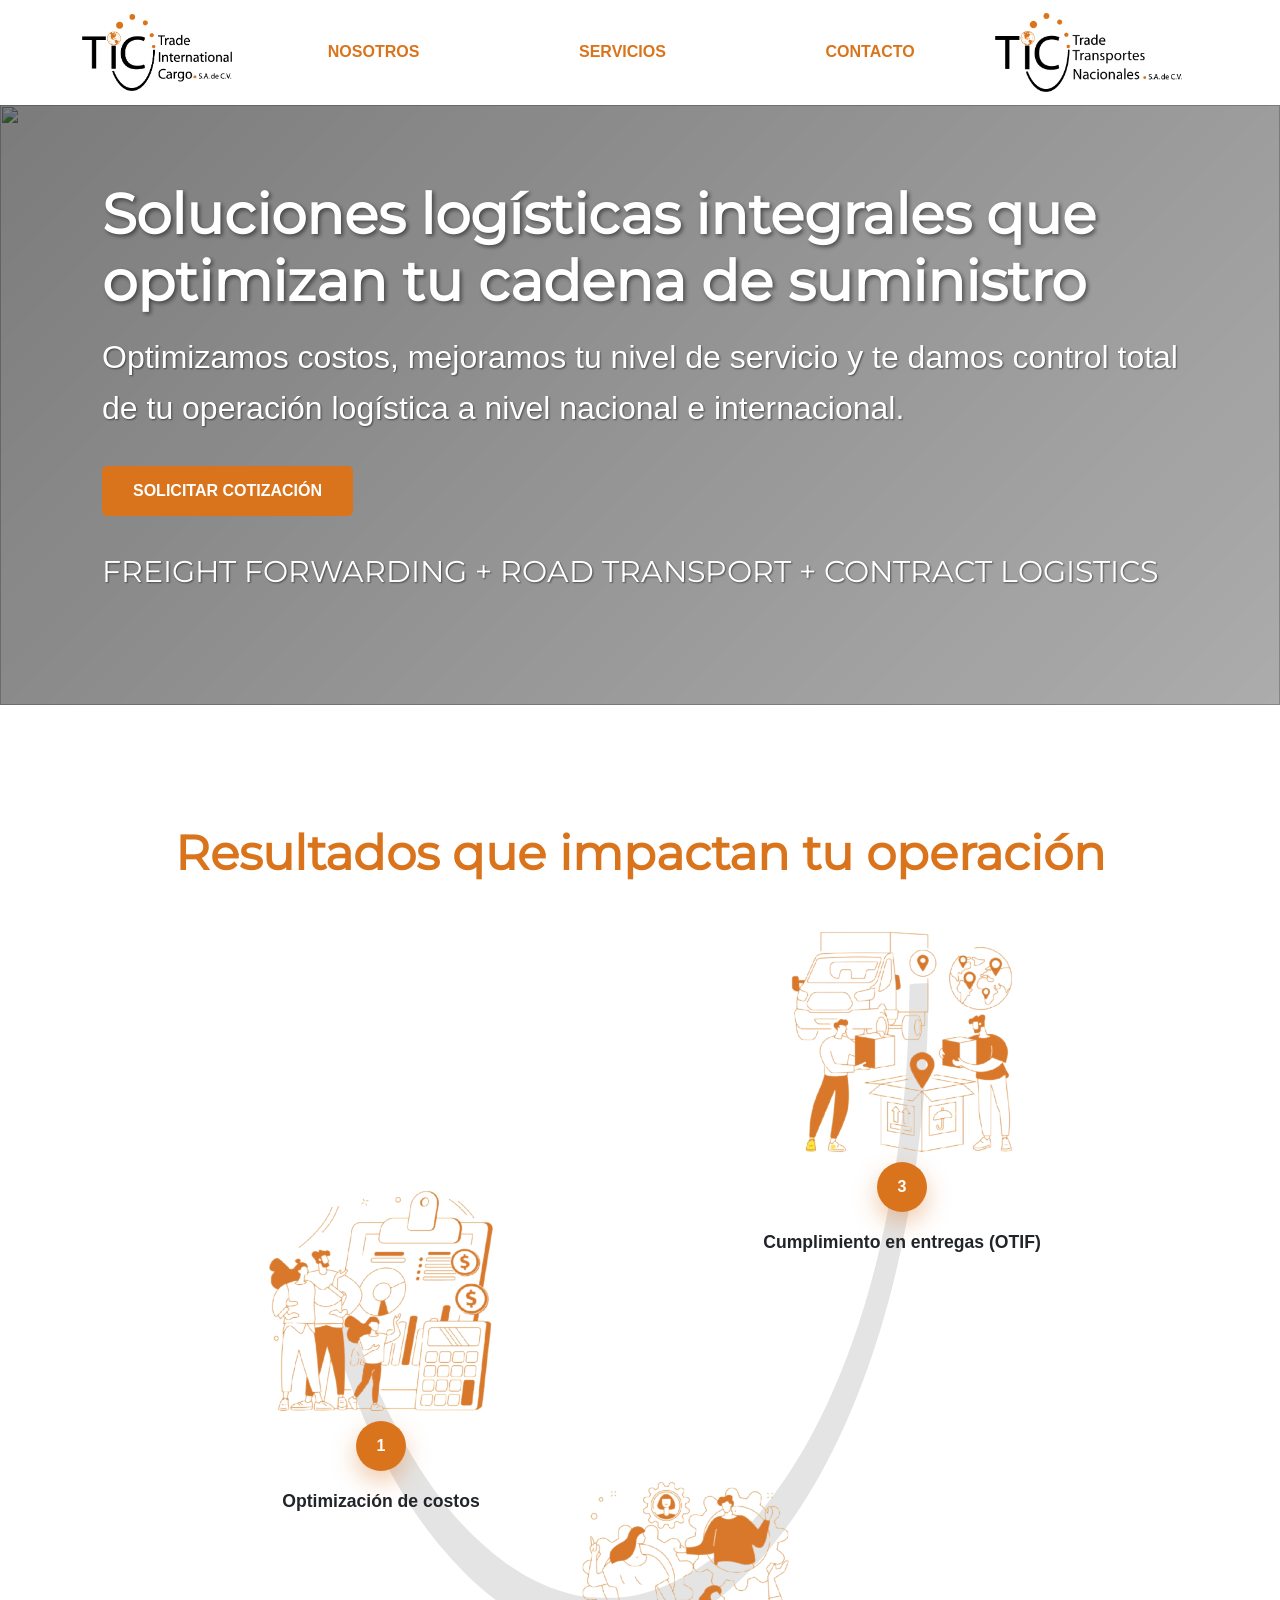
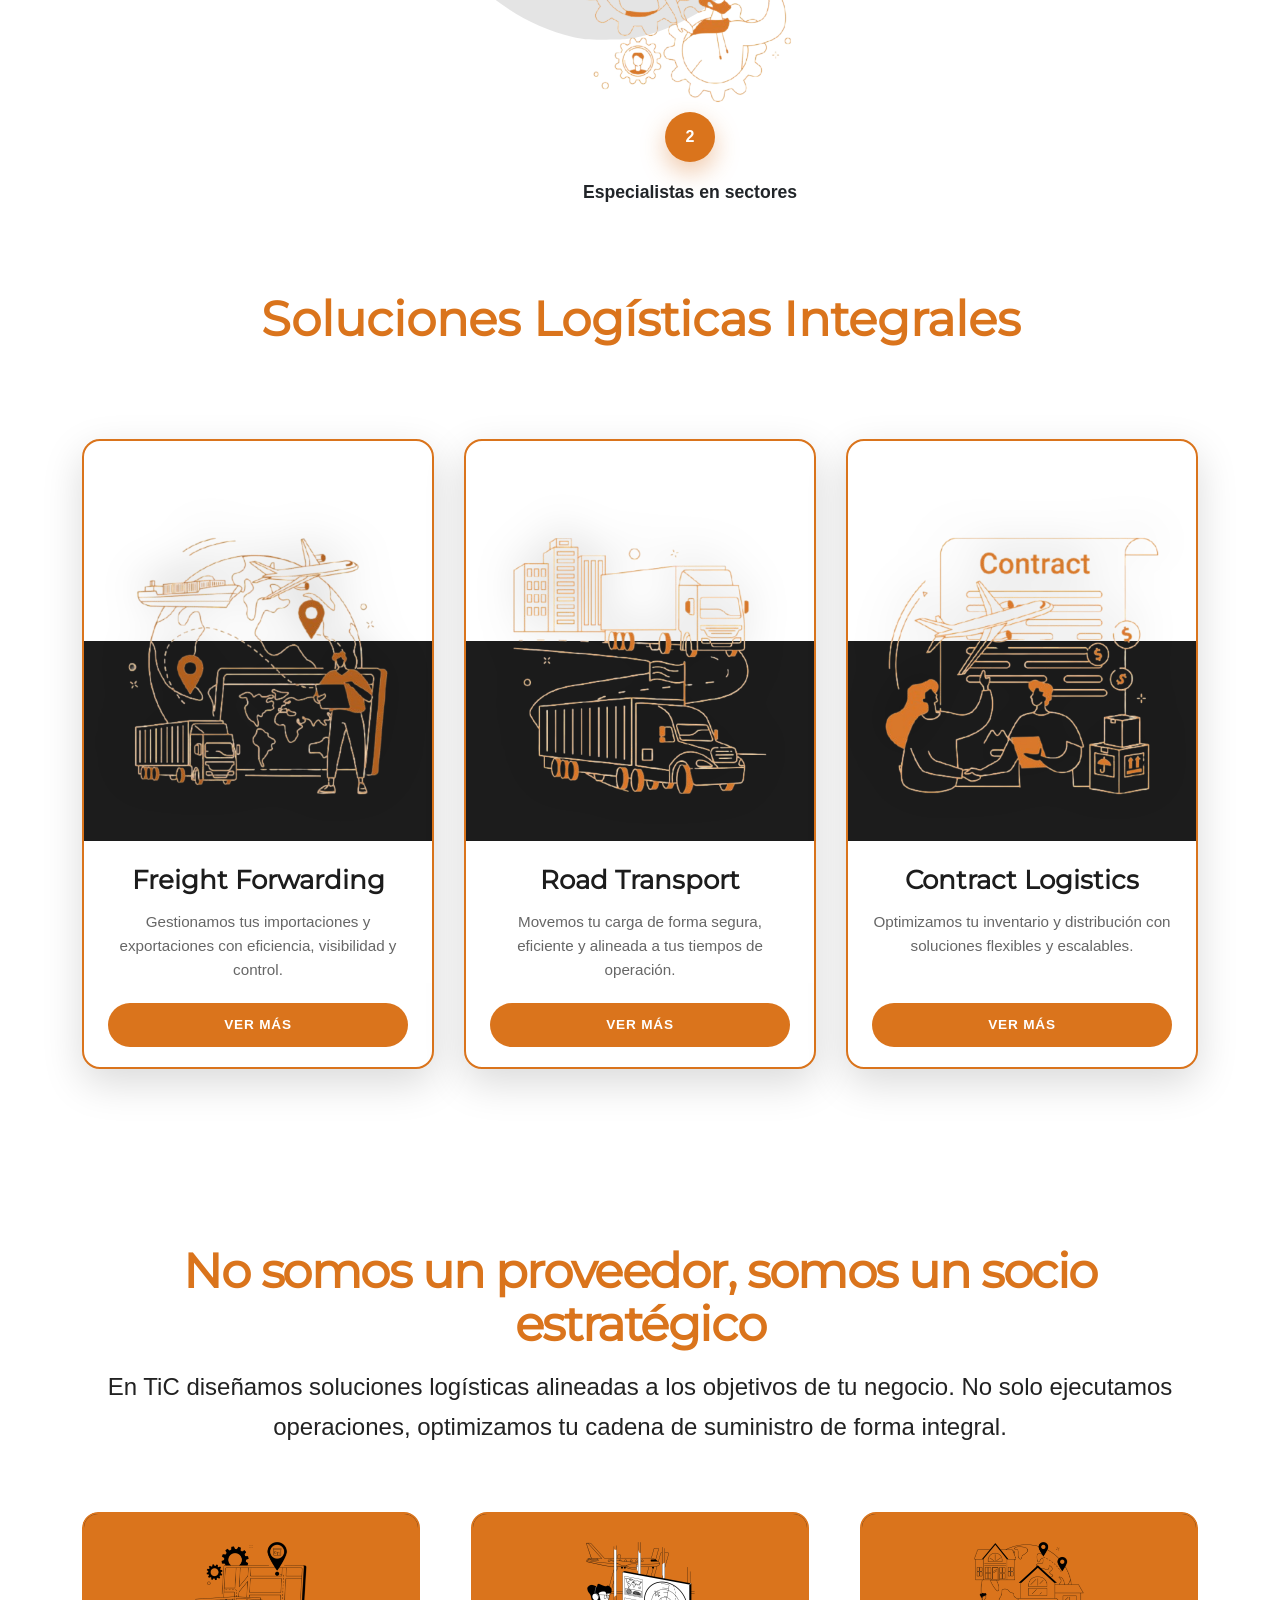
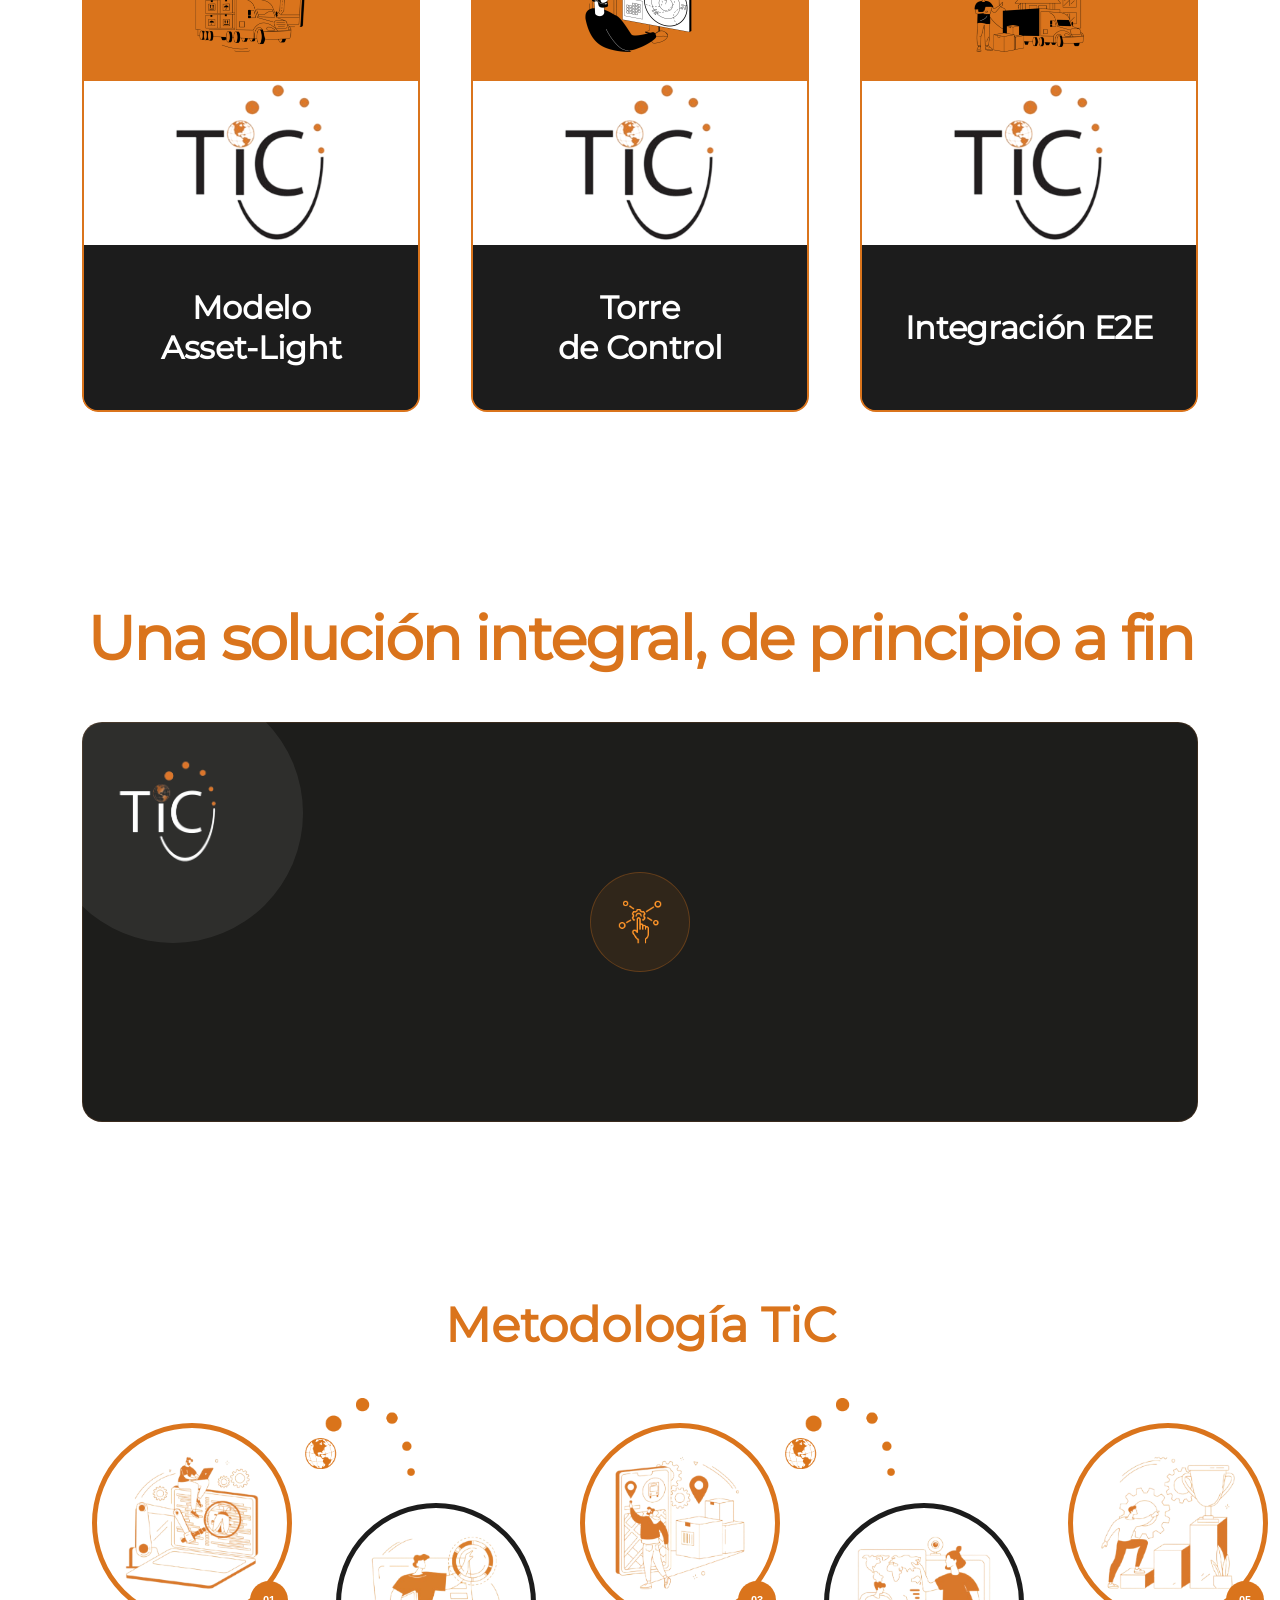
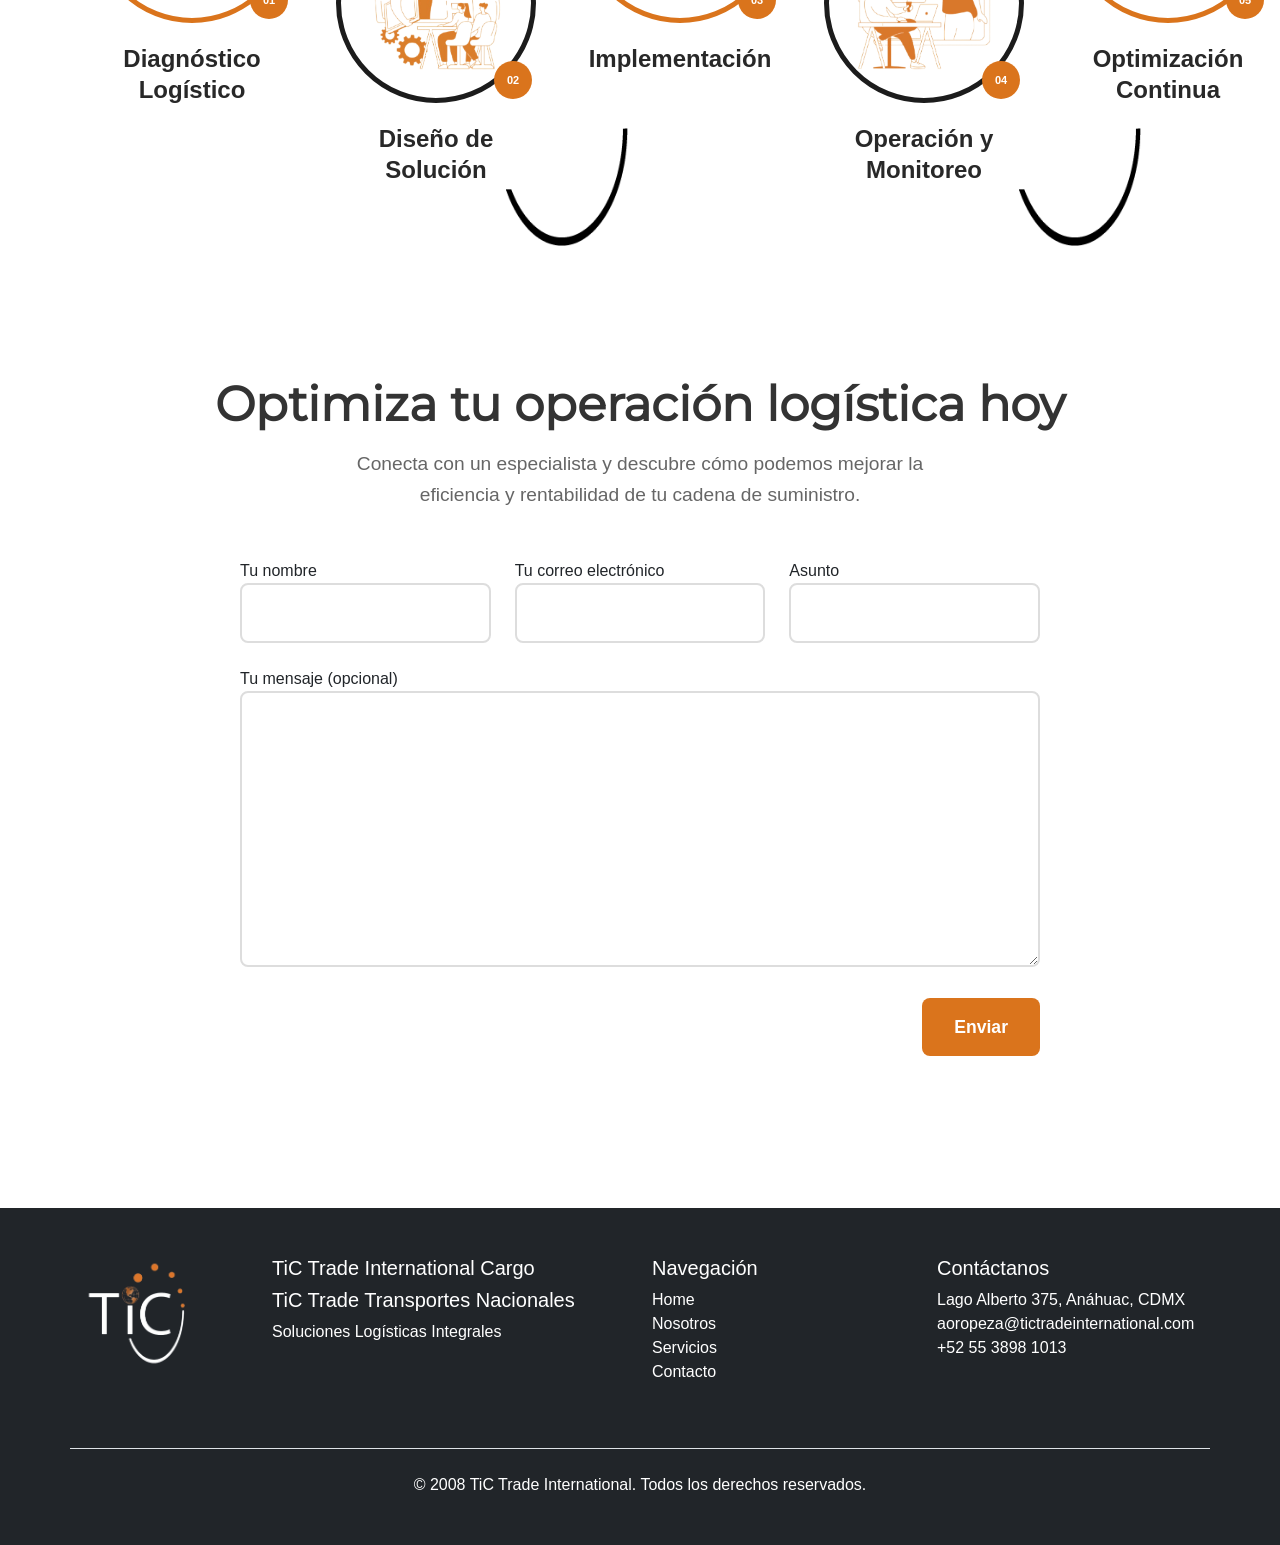
==== commit 2ba44bb7: "Update index.html" ====
--- a/index.html
+++ b/index.html
@@ -1010,7 +1010,7 @@
 
                         <div class="card-cta-wrap">
                             <a class="card-cta"
-                                href="https://localhost/tic-tradeinternational/servicios/#describe_services" target="">
+                                href="/servicios.html/#describe_services" target="">
                                 Ver más </a>
                         </div>
                     </div>
@@ -1031,7 +1031,7 @@
 
                         <div class="card-cta-wrap">
                             <a class="card-cta"
-                                href="https://localhost/tic-tradeinternational/servicios/#describe_services" target="">
+                                href="/servicios.html/#describe_services" target="">
                                 Ver más </a>
                         </div>
                     </div>
@@ -1162,8 +1162,8 @@
         </h2>
         <div class="container">
             <div class="bic__card">
-                <a class="bic__icon-link" href="https://localhost/tic-tradeinternational/servicios/#diferenciador"
-                    data-anchor="#diferenciador" data-base-url="https://localhost/tic-tradeinternational/servicios/"
+                <a class="bic__icon-link" href="/servicios.html/#diferenciador"
+                    data-anchor="#diferenciador" data-base-url="/servicios.html/"
                     aria-label="Ir a la sección">
                     <span class="bic__pulse-ring"></span>
                     <img class="bic__icon"
